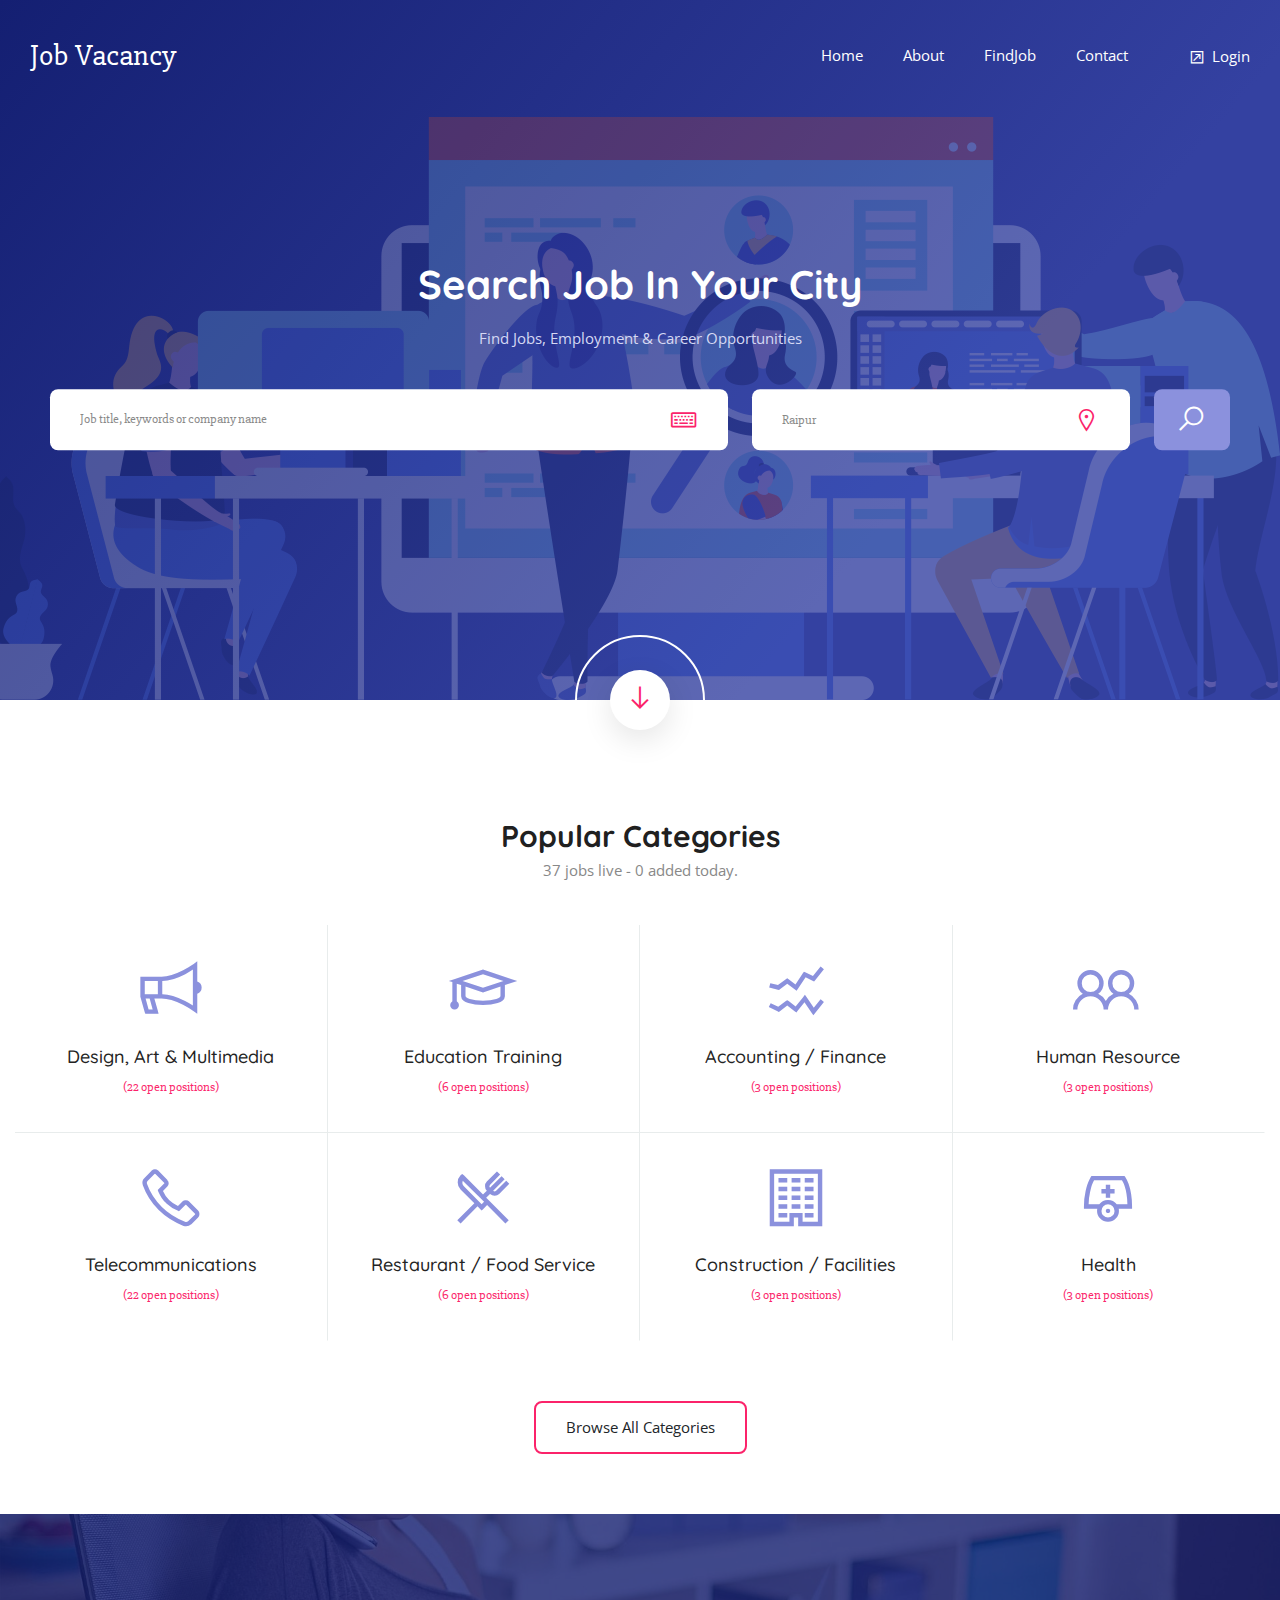
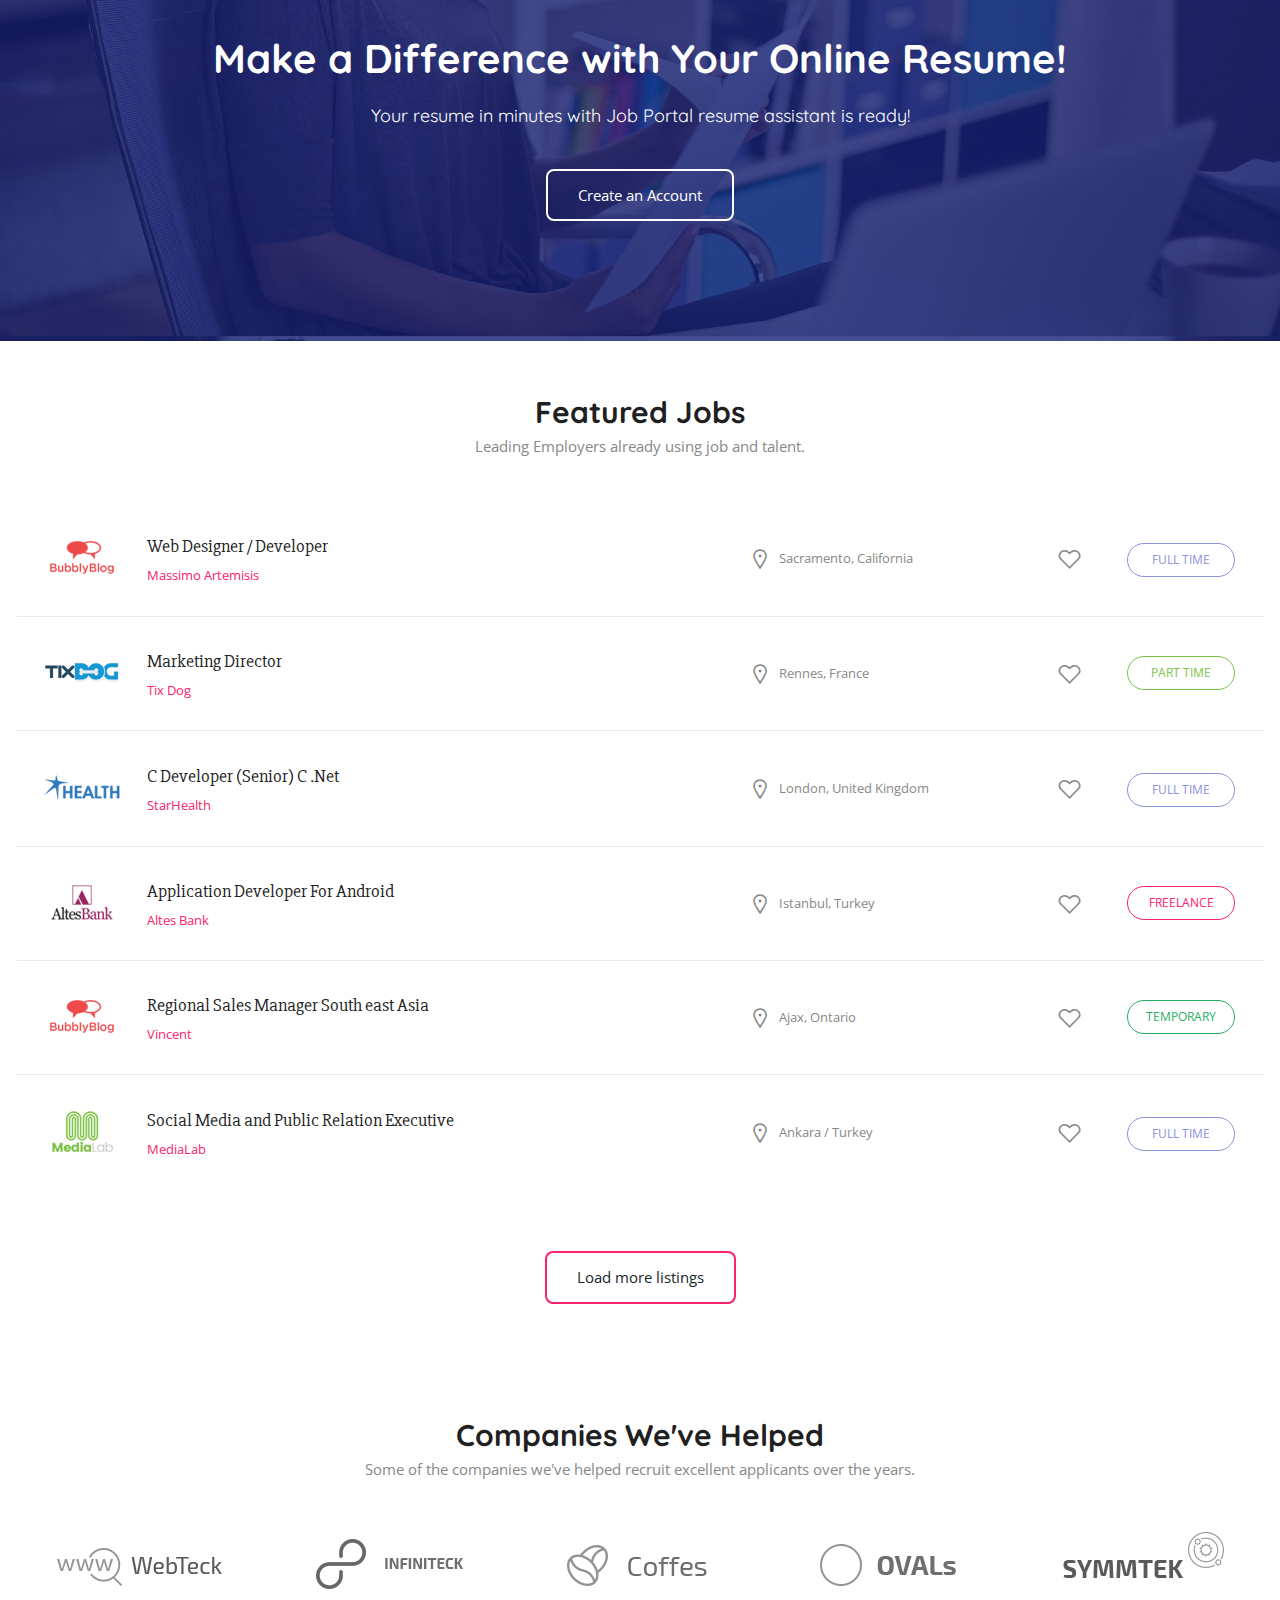
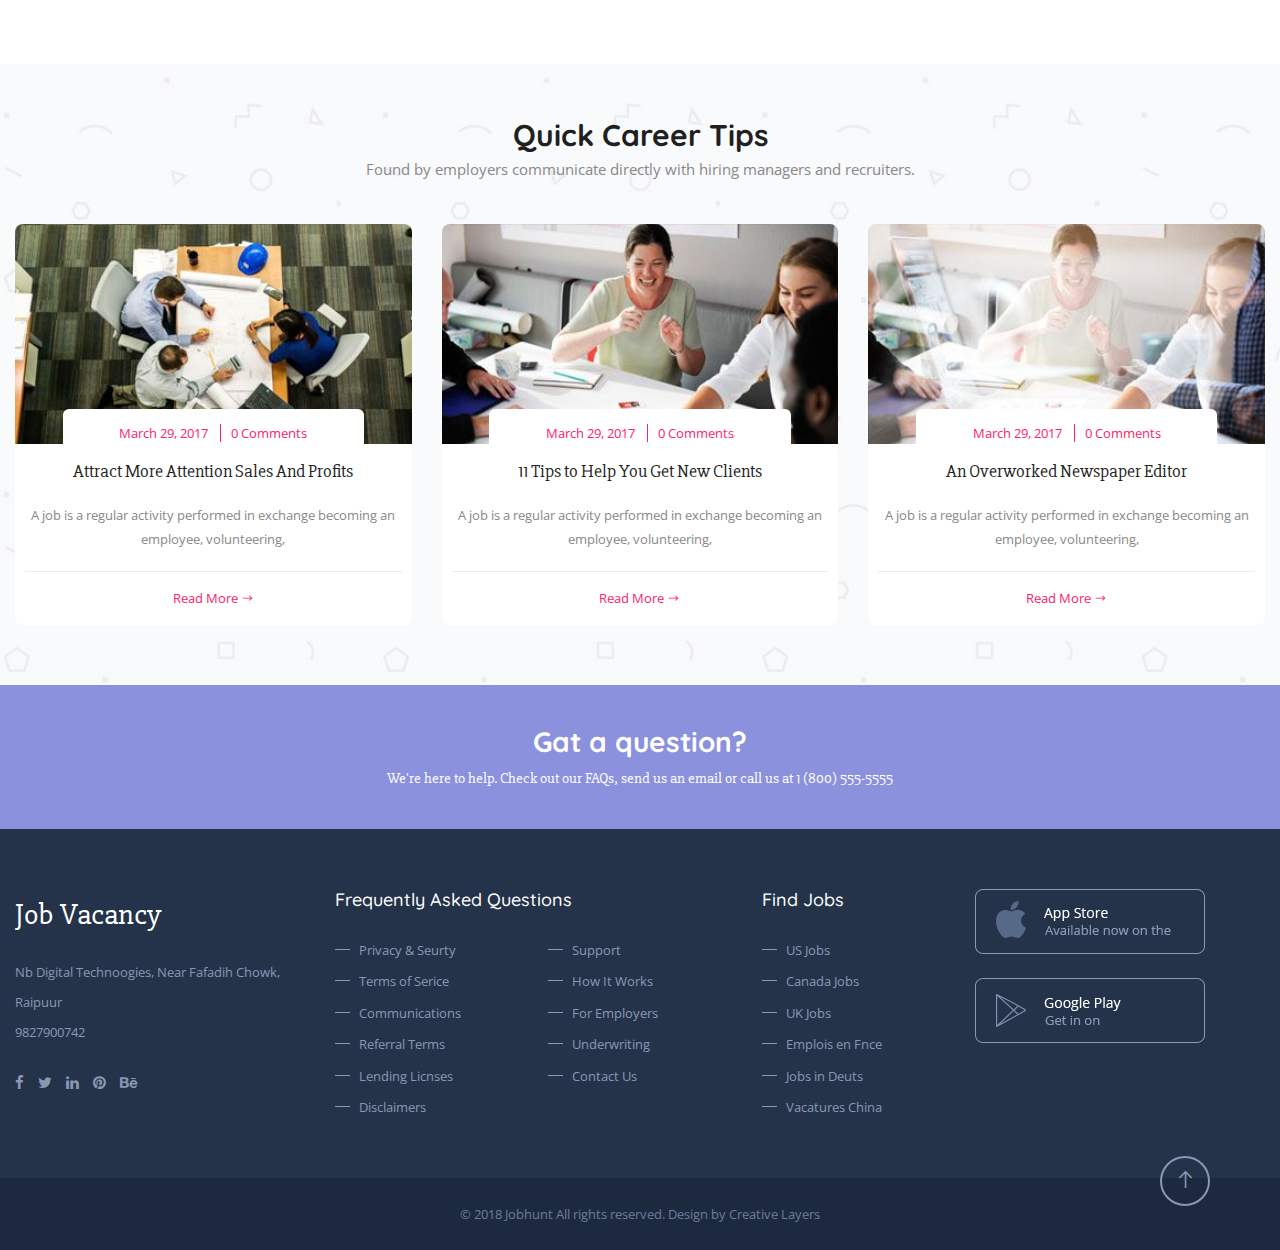
==== index.html @ 423367ff "firsdt commit" ====
<!DOCTYPE html>
<html>

<!-- Mirrored from jobvacancy.app/ by HTTrack Website Copier/3.x [XR&CO'2014], Tue, 12 Nov 2019 10:21:20 GMT -->
<!-- Added by HTTrack --><meta http-equiv="content-type" content="text/html;charset=UTF-8" /><!-- /Added by HTTrack -->
<head><meta http-equiv="Content-Type" content="text/html; charset=utf-8">
	
	<title>Job Portal</title>
	<meta name="viewport" content="width=device-width, initial-scale=1.0">
	<meta name="description" content="">
	<meta name="keywords" content="">
	<meta name="author" content="CreativeLayers">
	<link href="https://fonts.googleapis.com/css?family=Slabo+27px&amp;display=swap" rel="stylesheet">
	<link rel="stylesheet" type="text/css" href="public/assets/css/bootstrap-grid.css" />
	<link rel="stylesheet" href="public/assets/css/icons.css">
	<link rel="stylesheet" href="public/assets/css/animate.min.css">
	<link rel="stylesheet" type="text/css" href="public/assets/css/style.css" />
	<link rel="stylesheet" type="text/css" href="public/assets/css/responsive.css" />
	<link rel="stylesheet" type="text/css" href="public/assets/css/chosen.css" />
	<link rel="stylesheet" type="text/css" href="public/assets/css/colors/colors.css" />
	<link rel="stylesheet" type="text/css" href="public/assets/css/bootstrap.css" />
	<link rel="stylesheet" type="text/css" href="public/assets/css/multistep.css" />
	<link rel="stylesheet" type="text/css" href="public/assets/css/c_style.css" />
		<link rel="stylesheet" type="text/css" href="public/assets/css/font-awesome.min.css" />
</head><body>
<div id="scrollup">
<div class="responsive-header">
         <div class="responsive-menubar">
            <div class="res-logo"><a href="index.html" style="color:white;font-size:30px">Job Vacancy</a></div>
                                      <div class="menu-resaction">
               <div class="res-openmenu"><img src="public/assets/images/icon.png" alt="jobs"> Menu</div>
               <div class="res-closemenu"><img src="public/assets/images/icon2.png" alt="jobs"> Close</div>
            </div>
                     </div>
         <div class="responsive-opensec">
            <div class="btn-extars">
               <a class="post-job-btn" href="index.html"><i class="la la-plus"></i>Post Jobs</a>
               <ul class="account-btns">
                  <li class="signup-popup"><a href="#"><i class="la la-external-link-square"></i> Login</a></li>
               </ul>
            </div>
            <form class="res-search"><input type="text" placeholder="Job title, keywords or company name"><button type="submit"><i class="la la-search"></i></button></form>
            <div class="responsivemenu">
               <ul>
                  <li class="menu-item-has-children"><a href="index.html">Home</a></li>
                  <li class="menu-item-has-children"><a href="About.html">About</a></li>
                  <li class="menu-item-has-children"><a href="FindJob.html">FindJob</a></li>
                  <li class="menu-item-has-children"><a href="Contact.html">Contact</a></li>
               </ul>
            </div>
         </div>
      </div>
      <header class="stick-top forsticky
"><meta http-equiv="Content-Type" content="text/html; charset=utf-8">
         <div class="menu-sec">
            <div class="container">
               <div class="logo"><a href="index.html" style="color:white;font-size:30px">Job Vacancy</a></div>
                                             <div class="btn-extars">
                  <ul class="account-btns">
                     <li class="signup-popup" style="margin-top: 4px;"><a href="#"><i class="la la-external-link-square"></i> Login</a></li>
                  </ul>
               </div>
                              <nav>
                  <ul>
                     <li class="menu"><a href="index.html">Home</a></li>
                     <li class="menu"><a href="About.html">About</a></li>
                     <li class="menu"><a href="FindJob.html">FindJob</a></li>
                     <li class="menu"><a href="Contact.html">Contact</a></li>
                  </ul>
               </nav>
            </div>
         </div>
      </header><section>
		<div class="block no-padding">
			<div class="container fluid">
				<div class="row">
					<div class="col-lg-12">
						<div class="main-featured-sec">
							<div class="new-slide">
								<img src="public/assets/images/resource/vector-1.png">
							</div>
							<div class="job-search-sec">
								<div class="job-search">
									<h3>Search Job In Your City</h3>
									<span>Find Jobs, Employment & Career Opportunities</span>
									<form>
										<div class="row">
											<div class="col-lg-7 col-md-5 col-sm-12 col-xs-12">
												<div class="job-field">
													<input type="text" placeholder="Job title, keywords or company name" />
													<i class="la la-keyboard-o"></i>
												</div>
											</div>
											<div class="col-lg-4 col-md-5 col-sm-12 col-xs-12">
												<div class="job-field">
													<select data-placeholder="City, province or region" class="chosen-city">
														<option>Raipur </option>
														<option>Bhilai</option>
														<option>Durg</option>
														<option>Bilaspur</option>
													</select>
													<i class="la la-map-marker"></i>
												</div>
											</div>
											<div class="col-lg-1 col-md-2 col-sm-12 col-xs-12">
												<button type="submit"><i class="la la-search"></i></button>
											</div>
										</div>
									</form>
								
								</div>
							</div>
							<div class="scroll-to">
								<a href="#scroll-here" title=""><i class="la la-arrow-down"></i></a>
							</div>
						</div>
					</div>
				</div>
			</div>
		</div>
	</section>

	<section id="scroll-here">
		<div class="block">
			<div class="container">
				<div class="row">
					<div class="col-lg-12">
						<div class="heading">
							<h2>Popular Categories</h2>
							<span>37 jobs live - 0 added today.</span>
						</div><!-- Heading -->
						<div class="cat-sec">
							<div class="row no-gape">
								<div class="col-lg-3 col-md-3 col-sm-6">
									<div class="p-category">
										<a href="#" title="">
											<i class="la la-bullhorn"></i>
											<span>Design, Art & Multimedia</span>
											<p>(22 open positions)</p>
										</a>
									</div>
								</div>
								<div class="col-lg-3 col-md-3 col-sm-6">
									<div class="p-category">
										<a href="#" title="">
											<i class="la la-graduation-cap"></i>
											<span>Education Training</span>
											<p>(6 open positions)</p>
										</a>
									</div>
								</div>
								<div class="col-lg-3 col-md-3 col-sm-6">
									<div class="p-category">
										<a href="#" title="">
											<i class="la la-line-chart "></i>
											<span>Accounting / Finance</span>
											<p>(3 open positions)</p>
										</a>
									</div>
								</div>
								<div class="col-lg-3 col-md-3 col-sm-6">
									<div class="p-category">
										<a href="#" title="">
											<i class="la la-users"></i>
											<span>Human Resource</span>
											<p>(3 open positions)</p>
										</a>
									</div>
								</div>
							</div>
						</div>
						<div class="cat-sec">
							<div class="row no-gape">
								<div class="col-lg-3 col-md-3 col-sm-6">
									<div class="p-category">
										<a href="#" title="">
											<i class="la la-phone"></i>
											<span>Telecommunications</span>
											<p>(22 open positions)</p>
										</a>
									</div>
								</div>
								<div class="col-lg-3 col-md-3 col-sm-6">
									<div class="p-category">
										<a href="#" title="">
											<i class="la la-cutlery"></i>
											<span>Restaurant / Food Service</span>
											<p>(6 open positions)</p>
										</a>
									</div>
								</div>
								<div class="col-lg-3 col-md-3 col-sm-6">
									<div class="p-category">
										<a href="#" title="">
											<i class="la la-building"></i>
											<span>Construction / Facilities</span>
											<p>(3 open positions)</p>
										</a>
									</div>
								</div>
								<div class="col-lg-3 col-md-3 col-sm-6">
									<div class="p-category">
										<a href="#" title="">
											<i class="la la-user-md"></i>
											<span>Health</span>
											<p>(3 open positions)</p>
										</a>
									</div>
								</div>
							</div>
						</div>
					</div>
					<div class="col-lg-12">
						<div class="browse-all-cat">
							<a href="#" title="">Browse All Categories</a>
						</div>
					</div>
				</div>
			</div>
		</div>
	</section>

	<section>
		<div class="block double-gap-top double-gap-bottom">
			<div data-velocity="-.1" style="background: url(public/assets/images/resource/parallax1.jpg) repeat scroll 50% 422.28px transparent;" class="parallax scrolly-invisible layer color"></div><!-- PARALLAX BACKGROUND IMAGE -->
			<div class="container">
				<div class="row">
					<div class="col-lg-12">
						<div class="simple-text-block">
							<h3>Make a Difference with Your Online Resume!</h3>
							<span>Your resume in minutes with Job Portal resume assistant is ready!</span>
							<a href="#" title="">Create an Account</a>
						</div>
					</div>
				</div>
			</div>	
		</div>
	</section>

	<section>
		<div class="block">
			<div class="container">
				<div class="row">
					<div class="col-lg-12">
						<div class="heading">
							<h2>Featured Jobs</h2>
							<span>Leading Employers already using job and talent.</span>
						</div><!-- Heading -->
						<div class="job-listings-sec">
							<div class="job-listing">
								<div class="job-title-sec">
									<div class="c-logo"> <img src="public/assets/images/resource/l1.png" alt="" /> </div>
									<h3><a href="#" title="">Web Designer / Developer</a></h3>
									<span>Massimo Artemisis</span>
								</div>
								<span class="job-lctn"><i class="la la-map-marker"></i>Sacramento, California</span>
								<span class="fav-job"><i class="la la-heart-o"></i></span>
								<span class="job-is ft">FULL TIME</span>
							</div><!-- Job -->
							<div class="job-listing">
								<div class="job-title-sec">
									<div class="c-logo"> <img src="public/assets/images/resource/l2.png" alt="" /> </div>
									<h3><a href="#" title="">Marketing Director</a></h3>
									<span>Tix Dog</span>
								</div>
								<span class="job-lctn"><i class="la la-map-marker"></i>Rennes, France</span>
								<span class="fav-job"><i class="la la-heart-o"></i></span>
								<span class="job-is pt">PART TIME</span>
							</div><!-- Job -->
							<div class="job-listing">
								<div class="job-title-sec">
									<div class="c-logo"> <img src="public/assets/images/resource/l3.png" alt="" /> </div>
									<h3><a href="#" title="">C Developer (Senior) C .Net</a></h3>
									<span>StarHealth</span>
								</div>
								<span class="job-lctn"><i class="la la-map-marker"></i>London, United Kingdom</span>
								<span class="fav-job"><i class="la la-heart-o"></i></span>
								<span class="job-is ft">FULL TIME</span>
							</div><!-- Job -->
							<div class="job-listing">
								<div class="job-title-sec">
									<div class="c-logo"> <img src="public/assets/images/resource/l4.png" alt="" /> </div>
									<h3><a href="#" title="">Application Developer For Android</a></h3>
									<span>Altes Bank</span>
								</div>
								<span class="job-lctn"><i class="la la-map-marker"></i>Istanbul, Turkey</span>
								<span class="fav-job"><i class="la la-heart-o"></i></span>
								<span class="job-is fl">FREELANCE</span>
							</div><!-- Job -->
							<div class="job-listing">
								<div class="job-title-sec">
									<div class="c-logo"> <img src="public/assets/images/resource/l5.png" alt="" /> </div>
									<h3><a href="#" title="">Regional Sales Manager South east Asia</a></h3>
									<span>Vincent</span>
								</div>
								<span class="job-lctn"><i class="la la-map-marker"></i>Ajax, Ontario</span>
								<span class="fav-job"><i class="la la-heart-o"></i></span>
								<span class="job-is tp">TEMPORARY</span>
							</div><!-- Job -->
							<div class="job-listing">
								<div class="job-title-sec">
									<div class="c-logo"> <img src="public/assets/images/resource/l6.png" alt="" /> </div>
									<h3><a href="#" title="">Social Media and Public Relation Executive </a></h3>
									<span>MediaLab</span>
								</div>
								<span class="job-lctn"><i class="la la-map-marker"></i>Ankara / Turkey</span>
								<span class="fav-job"><i class="la la-heart-o"></i></span>
								<span class="job-is ft">FULL TIME</span>
							</div><!-- Job -->
						</div>
					</div>
					<div class="col-lg-12">
						<div class="browse-all-cat">
							<a href="#" title="">Load more listings</a>
						</div>
					</div>
				</div>
			</div>
		</div>
	</section>
	<section>
		<div class="block">
			<div class="container">
				<div class="row">
					<div class="col-lg-12">
						<div class="heading">
							<h2>Companies We've Helped</h2>
							<span>Some of the companies we've helped recruit excellent applicants over the years.</span>
						</div><!-- Heading -->
						<div class="comp-sec">
							<div class="company-img">
								<a href="#" title=""><img src="public/assets/images/resource/cc1.jpg" alt="" /></a>
							</div><!-- Client  -->
							<div class="company-img">
								<a href="#" title=""><img src="public/assets/images/resource/cc2.jpg" alt="" /></a>
							</div><!-- Client  -->
							<div class="company-img">
								<a href="#" title=""><img src="public/assets/images/resource/cc3.jpg" alt="" /></a>
							</div><!-- Client  -->
							<div class="company-img">
								<a href="#" title=""><img src="public/assets/images/resource/cc4.jpg" alt="" /></a>
							</div><!-- Client  -->
							<div class="company-img">
								<a href="#" title=""><img src="public/assets/images/resource/cc5.jpg" alt="" /></a>
							</div><!-- Client  -->
						</div>
					</div>
				</div>
			</div>
		</div>
	</section>

	<section>
		<div class="block">
			<div data-velocity="-.1" style="background: url(public/assets/images/resource/parallax3.jpg) repeat scroll 50% 422.28px transparent;" class="parallax scrolly-invisible no-parallax"></div><!-- PARALLAX BACKGROUND IMAGE -->
			<div class="container">
				<div class="row">
					<div class="col-lg-12">
						<div class="heading">
							<h2>Quick Career Tips</h2>
							<span>Found by employers communicate directly with hiring managers and recruiters.</span>
						</div><!-- Heading -->
						<div class="blog-sec">
							<div class="row">
								<div class="col-lg-4">
									<div class="my-blog">
										<div class="blog-thumb">
											<a href="#" title=""><img src="public/assets/images/resource/b1.jpg" alt="" /></a>
											<div class="blog-metas">
												<a href="#" title="">March 29, 2017</a>
												<a href="#" title="">0 Comments</a>
											</div>
										</div>
										<div class="blog-details">
											<h3><a href="#" title="">Attract More Attention Sales And Profits</a></h3>
											<p>A job is a regular activity performed in exchange becoming an employee, volunteering, </p>
											<a href="#" title="">Read More <i class="la la-long-arrow-right"></i></a>
										</div>
									</div>
								</div>
								<div class="col-lg-4">
									<div class="my-blog">
										<div class="blog-thumb">
											<a href="#" title=""><img src="public/assets/images/resource/b2.jpg" alt="" /></a>
											<div class="blog-metas">
												<a href="#" title="">March 29, 2017</a>
												<a href="#" title="">0 Comments</a>
											</div>
										</div>
										<div class="blog-details">
											<h3><a href="#" title="">11 Tips to Help You Get New Clients</a></h3>
											<p>A job is a regular activity performed in exchange becoming an employee, volunteering, </p>
											<a href="#" title="">Read More <i class="la la-long-arrow-right"></i></a>
										</div>
									</div>
								</div>
								<div class="col-lg-4">
									<div class="my-blog">
										<div class="blog-thumb">
											<a href="#" title=""><img src="public/assets/images/resource/b3.jpg" alt="" /></a>
											<div class="blog-metas">
												<a href="#" title="">March 29, 2017</a>
												<a href="#" title="">0 Comments</a>
											</div>
										</div>
										<div class="blog-details">
											<h3><a href="#" title="">An Overworked Newspaper Editor</a></h3>
											<p>A job is a regular activity performed in exchange becoming an employee, volunteering, </p>
											<a href="#" title="">Read More <i class="la la-long-arrow-right"></i></a>
										</div>
									</div>
								</div>
							</div>
						</div>
					</div>
				</div>
			</div>
		</div>
	</section>

	<section>
		<div class="block no-padding">
			<div class="container fluid">
				<div class="row">
					<div class="col-lg-12">
						<div class="simple-text">
							<h3>Gat a question?</h3>
							<span>We're here to help. Check out our FAQs, send us an email or call us at 1 (800) 555-5555</span>
						</div>
					</div>
				</div>
			</div>
		</div>
	</section>
<style type="text/css">
    @media(max-width:768px){
        	.profile-sidebar{
		    margin-top:100px;
		}
    }
	@media(min-width: 1000px){
		#m{
			display: none;
		}
	}
</style>
<footer style="z-index: 0;">
		<div class="block">
			<div class="container">
				<div class="row">
					<div class="col-lg-3 column">
						<div class="widget">
							<div class="about_widget">
								<div class="logo">
									<a href="index.html" style="color:white; font-size:30px;">Job Vacancy</a>
								</div>
								<span>Nb Digital Technoogies, Near Fafadih Chowk, Raipuur</span>
								<span>9827900742</span>
							
								<div class="social">
									<a href="#"><i class="fa fa-facebook"></i></a>
									<a href="#"><i class="fa fa-twitter"></i></a>
									<a href="#"><i class="fa fa-linkedin"></i></a>
									<a href="#"><i class="fa fa-pinterest"></i></a>
									<a href="#"><i class="fa fa-behance"></i></a>
								</div>
							</div><!-- About Widget -->
						</div>
					</div>
					<div class="col-lg-4 column">
						<div class="widget">
							<h3 class="footer-title">Frequently Asked Questions</h3>
							<div class="link_widgets">
								<div class="row">
									<div class="col-lg-6">
										<a href="#"style="z-index: 0;">Privacy & Seurty </a>
										<a href="#">Terms of Serice</a>
										<a href="#">Communications </a>
										<a href="#">Referral Terms </a>
										<a href="#">Lending Licnses </a>
										<a href="#">Disclaimers </a>	
									</div>
									<div class="col-lg-6">
										<a href="#">Support </a>
										<a href="#">How It Works </a>
										<a href="#">For Employers </a>
										<a href="#">Underwriting </a>
										<a href="#">Contact Us</a>
									</div>
								</div>
							</div>
						</div>
					</div>
					<div class="col-lg-2 column">
						<div class="widget">
							<h3 class="footer-title">Find Jobs</h3>
							<div class="link_widgets">
								<div class="row">
									<div class="col-lg-12">
										<a href="#">US Jobs</a>	
										<a href="#">Canada Jobs</a>	
										<a href="#">UK Jobs</a>	
										<a href="#">Emplois en Fnce</a>	
										<a href="#">Jobs in Deuts</a>	
										<a href="#">Vacatures China</a>	
									</div>
								</div>
							</div>
						</div>
					</div>
					<div class="col-lg-3 column">
						<div class="widget">
							<div class="download_widget">
								<a href="#"><img src="public/assets/images/resource/dw1.png" alt="" /></a>
								<a href="#"><img src="public/assets/images/resource/dw2.png" alt="" /></a>
							</div>
						</div>
					</div>
				</div>
			</div>
		</div>
		<div class="bottom-line">
			<span>© 2018 Jobhunt All rights reserved. Design by Creative Layers</span>
			<a href="#scrollup" class="scrollup"><i class="la la-arrow-up"></i></a>
		</div>
	</footer>
</div>
<style type="text/css">
.button {
  width: 100%;
  display: inline-block;
  padding: 0 18px 0 6px;
  border: 0 none;
  border-radius: 5px;
  margin-top:10px;
  text-decoration: none;
  transition: all 250ms linear;
}
.button:hover {
  text-decoration: none;
  color:white;
}

.button--social-login {
  margin-bottom: 12px;
  margin-right: 12px;
  color: white;
  height: 50px;
  line-height: 46px;
  position: relative;
  text-align: left;
}
.button--social-login .icon {
  margin-right: 12px;
  font-size: 24px;
  line-height: 24px;
  width: 42px;
  height: 24px;
  text-align: center;
  display: inline-block;
  position: relative;
  top: 4px;
}
.button--social-login .icon:before {
  display: inline-block;
  width: 40px;
}
.button--social-login .icon:after {
  content: "";
}


.button--linkedin {
  background-color: #0087be;
  border: 1px solid #00638b;
}
.button--linkedin .icon {
  border-right: 1px solid #00638b;
}
.button--linkedin .icon:after {
  border-right: 1px solid #00abf1;
}
.button--linkedin:hover {
  background-color: #0075a5;
}


.button--googleplus {
  background-color: #DD4B39;
  border: 1px solid #c23321;
}
.button--googleplus .icon {
  border-right: 1px solid #c23321;
}
.button--googleplus .icon:after {
  border-right: 1px solid #e47365;
}
.button--googleplus:hover {
  background-color: #d73925;
}


</style>


<div class="account-popup-area signup-popup-box">
	<div class="account-popup">
		<span class="close-popup"><i class="la la-close"></i></span>
		<h3>Login Here</h3><br><br>
		    <a class="button button--social-login button--googleplus" href="https://accounts.google.com/o/oauth2/auth?client_id=252059010893-qptf8orifr9e3pjpuvnalbnqbrlbd24i.apps.googleusercontent.com&amp;redirect_uri=https%3A%2F%2Fjobvacancy.app%2Fcallback%2Fgoogle&amp;scope=openid+profile+email&amp;response_type=code&amp;state=IwzaioHr17q0my6btEbVXLr2XkBj2y4seNV7Gs8A"><i class="icon fa fa-google"></i>Login With Google</a>    

<a class="button button--social-login button--linkedin" href="https://www.linkedin.com/oauth/v2/authorization?client_id=815eb3o4s21ljd&amp;redirect_uri=https%3A%2F%2Fjobvacancy.app%2FLinkedin%2FCallback&amp;scope=r_liteprofile+r_emailaddress&amp;response_type=code&amp;state=0ZUfIiR0MxjRHS4B39pvYAdzEZuUwKaTIlTyjxZX"><i class="icon fa fa-linkedin"></i>Login With Linkedin</a><br><br>

	</div>
</div><!-- SIGNUP POPUP -->
<script src="public/assets/js/jquery.min.js" type="text/javascript"></script>
<script src="public/assets/js/modernizr.js" type="text/javascript" async></script>
<script src="public/assets/js/script.js" type="text/javascript"></script>
<script src="public/assets/js/bootstrap.min.js" type="text/javascript" async></script>
<script src="public/assets/js/wow.min.js" type="text/javascript" async></script>
<script src="public/assets/js/parallax.js" type="text/javascript" async></script>
<script src="public/assets/js/select-chosen.js" type="text/javascript" async></script>
</body>

<!-- Mirrored from jobvacancy.app/ by HTTrack Website Copier/3.x [XR&CO'2014], Tue, 12 Nov 2019 10:21:41 GMT -->
</html>
---- public/assets/css/icons.css ----
/*!
 *  Line Awesome 1.1.0 by @icons_8 - https://icons8.com/line-awesome
 *  License - https://icons8.com/good-boy-license/ (Font: SIL OFL 1.1, CSS: MIT License)
 *
 * Made with love by Icons8 [ https://icons8.com/ ] using FontCustom [ https://github.com/FontCustom/fontcustom ]
 *
 * Contacts:
 *    [ https://icons8.com/contact ]
 *
 * Follow Icon8 on
 *    Twitter [ https://twitter.com/icons_8 ]
 *    Facebook [ https://www.facebook.com/Icons8 ]
 *    Google+ [ https://plus.google.com/+Icons8 ]
 *    GitHub [ https://github.com/icons8 ]
 */.la,.la-stack{display:inline-block}.la-fw,.la-li{text-align:center}@font-face{font-family:LineAwesome;src:url(fonts/line-awesomeeb4feb4f.eot?v=1.1.);src:url(fonts/line-awesome01760176.eot??v=1.1.#iefix) format("embedded-opentype"),url(fonts/line-awesomeeb4feb4f.woff2?v=1.1.) format("woff2"),url(fonts/line-awesomeeb4feb4f.woff?v=1.1.) format("woff"),url(fonts/line-awesomeeb4feb4f.ttf?v=1.1.) format("truetype"),url(fonts/line-awesomeeb4feb4f.svg?v=1.1.#fa) format("svg");font-weight:400;font-style:normal}@media screen and (-webkit-min-device-pixel-ratio:0){@font-face{font-family:LineAwesome;src:url(fonts/line-awesomeeb4feb4f.svg?v=1.1.#fa) format("svg")}}.la{font:normal normal normal 16px/1 LineAwesome;font-size:inherit;text-decoration:inherit;text-rendering:optimizeLegibility;text-transform:none;-moz-osx-font-smoothing:grayscale;-webkit-font-smoothing:antialiased;font-smoothing:antialiased}.la-lg{font-size:1.33333333em;line-height:.75em;vertical-align:-15%}.la-2x{font-size:2em}.la-3x{font-size:3em}.la-4x{font-size:4em}.la-5x{font-size:5em}.la-fw{width:1.28571429em}.la-ul{padding-left:0;margin-left:2.14285714em;list-style-type:none}.la-ul>li{position:relative}.la-li{position:absolute;left:-2.14285714em;width:2.14285714em;top:.14285714em}.la-li.la-lg{left:-1.85714286em}.la-border{padding:.2em .25em .15em;border:.08em solid #eee;border-radius:.1em}.pull-right{float:right}.pull-left{float:left}.li.pull-left{margin-right:.3em}.li.pull-right{margin-left:.3em}.la-spin{-webkit-animation:fa-spin 2s infinite linear;animation:fa-spin 2s infinite linear}@-webkit-keyframes fa-spin{0%{-webkit-transform:rotate(0);transform:rotate(0)}100%{-webkit-transform:rotate(359deg);transform:rotate(359deg)}}@keyframes fa-spin{0%{-webkit-transform:rotate(0);transform:rotate(0)}100%{-webkit-transform:rotate(359deg);transform:rotate(359deg)}}.la-rotate-90{filter:progid:DXImageTransform.Microsoft.BasicImage(rotation=1);-webkit-transform:rotate(90deg);-ms-transform:rotate(90deg);transform:rotate(90deg)}.la-rotate-180{filter:progid:DXImageTransform.Microsoft.BasicImage(rotation=2);-webkit-transform:rotate(180deg);-ms-transform:rotate(180deg);transform:rotate(180deg)}.la-rotate-270{filter:progid:DXImageTransform.Microsoft.BasicImage(rotation=3);-webkit-transform:rotate(270deg);-ms-transform:rotate(270deg);transform:rotate(270deg)}.la-flip-horizontal{filter:progid:DXImageTransform.Microsoft.BasicImage(rotation=0, mirror=1);-webkit-transform:scale(-1,1);-ms-transform:scale(-1,1);transform:scale(-1,1)}.la-flip-vertical{filter:progid:DXImageTransform.Microsoft.BasicImage(rotation=2, mirror=1);-webkit-transform:scale(1,-1);-ms-transform:scale(1,-1);transform:scale(1,-1)}:root .la-flip-horizontal,:root .la-flip-vertical,:root .la-rotate-180,:root .la-rotate-270,:root .la-rotate-90{filter:none}.la-stack{position:relative;width:2em;height:2em;line-height:2em;vertical-align:middle}.la-stack-1x,.la-stack-2x{position:absolute;left:0;width:100%;text-align:center}.la-stack-1x{line-height:inherit}.la-stack-2x{font-size:2em}.la-inverse{color:#fff}.la-500px:before{content:"\f100"}.la-adjust:before{content:"\f101"}.la-adn:before{content:"\f102"}.la-align-center:before{content:"\f103"}.la-align-justify:before{content:"\f104"}.la-align-left:before{content:"\f105"}.la-align-right:before{content:"\f106"}.la-amazon:before{content:"\f107"}.la-ambulance:before{content:"\f108"}.la-anchor:before{content:"\f109"}.la-android:before{content:"\f10a"}.la-angellist:before{content:"\f10b"}.la-angle-double-down:before{content:"\f10c"}.la-angle-double-left:before{content:"\f10d"}.la-angle-double-right:before{content:"\f10e"}.la-angle-double-up:before{content:"\f10f"}.la-angle-down:before{content:"\f110"}.la-angle-left:before{content:"\f111"}.la-angle-right:before{content:"\f112"}.la-angle-up:before{content:"\f113"}.la-apple:before{content:"\f114"}.la-archive:before{content:"\f115"}.la-area-chart:before{content:"\f116"}.la-arrow-circle-down:before{content:"\f117"}.la-arrow-circle-left:before{content:"\f118"}.la-arrow-circle-o-down:before{content:"\f119"}.la-arrow-circle-o-left:before{content:"\f11a"}.la-arrow-circle-o-right:before{content:"\f11b"}.la-arrow-circle-o-up:before{content:"\f11c"}.la-arrow-circle-right:before{content:"\f11d"}.la-arrow-circle-up:before{content:"\f11e"}.la-arrow-down:before{content:"\f11f"}.la-arrow-left:before{content:"\f120"}.la-arrow-right:before{content:"\f121"}.la-arrow-up:before{content:"\f122"}.la-arrows:before{content:"\f123"}.la-arrows-alt:before{content:"\f124"}.la-arrows-h:before{content:"\f125"}.la-arrows-v:before{content:"\f126"}.la-asterisk:before{content:"\f127"}.la-at:before{content:"\f128"}.la-automobile:before{content:"\f129"}.la-backward:before{content:"\f12a"}.la-balance-scale:before{content:"\f12b"}.la-ban:before{content:"\f12c"}.la-bank:before{content:"\f12d"}.la-bar-chart:before{content:"\f12e"}.la-bar-chart-o:before{content:"\f12f"}.la-barcode:before{content:"\f130"}.la-bars:before{content:"\f131"}.la-battery-0:before{content:"\f132"}.la-battery-1:before{content:"\f133"}.la-battery-2:before{content:"\f134"}.la-battery-3:before{content:"\f135"}.la-battery-4:before{content:"\f136"}.la-battery-empty:before{content:"\f137"}.la-battery-full:before{content:"\f138"}.la-battery-half:before{content:"\f139"}.la-battery-quarter:before{content:"\f13a"}.la-battery-three-quarters:before{content:"\f13b"}.la-bed:before{content:"\f13c"}.la-beer:before{content:"\f13d"}.la-behance:before{content:"\f13e"}.la-behance-square:before{content:"\f13f"}.la-bell:before{content:"\f140"}.la-bell-o:before{content:"\f141"}.la-bell-slash:before{content:"\f142"}.la-bell-slash-o:before{content:"\f143"}.la-bicycle:before{content:"\f144"}.la-binoculars:before{content:"\f145"}.la-birthday-cake:before{content:"\f146"}.la-bitbucket:before{content:"\f147"}.la-bitbucket-square:before{content:"\f148"}.la-bitcoin:before{content:"\f149"}.la-black-tie:before{content:"\f14a"}.la-bold:before{content:"\f14b"}.la-bolt:before{content:"\f14c"}.la-bomb:before{content:"\f14d"}.la-book:before{content:"\f14e"}.la-bookmark:before{content:"\f14f"}.la-bookmark-o:before{content:"\f150"}.la-briefcase:before{content:"\f151"}.la-btc:before{content:"\f152"}.la-bug:before{content:"\f153"}.la-building:before{content:"\f154"}.la-building-o:before{content:"\f155"}.la-bullhorn:before{content:"\f156"}.la-bullseye:before{content:"\f157"}.la-bus:before{content:"\f158"}.la-buysellads:before{content:"\f159"}.la-cab:before{content:"\f15a"}.la-calculator:before{content:"\f15b"}.la-calendar:before{content:"\f15c"}.la-calendar-check-o:before{content:"\f15d"}.la-calendar-minus-o:before{content:"\f15e"}.la-calendar-o:before{content:"\f15f"}.la-calendar-plus-o:before{content:"\f160"}.la-calendar-times-o:before{content:"\f161"}.la-camera:before{content:"\f162"}.la-camera-retro:before{content:"\f163"}.la-car:before{content:"\f164"}.la-caret-down:before{content:"\f165"}.la-caret-left:before{content:"\f166"}.la-caret-right:before{content:"\f167"}.la-caret-square-o-down:before,.la-toggle-down:before{content:"\f168"}.la-caret-square-o-left:before,.la-toggle-left:before{content:"\f169"}.la-caret-square-o-right:before,.la-toggle-right:before{content:"\f16a"}.la-caret-square-o-up:before,.la-toggle-up:before{content:"\f16b"}.la-caret-up:before{content:"\f16c"}.la-cart-arrow-down:before{content:"\f16d"}.la-cart-plus:before{content:"\f16e"}.la-cc:before{content:"\f16f"}.la-cc-amex:before{content:"\f170"}.la-cc-diners-club:before{content:"\f171"}.la-cc-discover:before{content:"\f172"}.la-cc-jcb:before{content:"\f173"}.la-cc-mastercard:before{content:"\f174"}.la-cc-paypal:before{content:"\f175"}.la-cc-stripe:before{content:"\f176"}.la-cc-visa:before{content:"\f177"}.la-certificate:before{content:"\f178"}.la-chain:before{content:"\f179"}.la-chain-broken:before{content:"\f17a"}.la-check:before{content:"\f17b"}.la-check-circle:before{content:"\f17c"}.la-check-circle-o:before{content:"\f17d"}.la-check-square:before{content:"\f17e"}.la-check-square-o:before{content:"\f17f"}.la-chevron-circle-down:before{content:"\f180"}.la-chevron-circle-left:before{content:"\f181"}.la-chevron-circle-right:before{content:"\f182"}.la-chevron-circle-up:before{content:"\f183"}.la-chevron-down:before{content:"\f184"}.la-chevron-left:before{content:"\f185"}.la-chevron-right:before{content:"\f186"}.la-chevron-up:before{content:"\f187"}.la-child:before{content:"\f188"}.la-chrome:before{content:"\f189"}.la-circle:before{content:"\f18a"}.la-circle-o:before{content:"\f18b"}.la-circle-o-notch:before{content:"\f18c"}.la-circle-thin:before{content:"\f18d"}.la-clipboard:before{content:"\f18e"}.la-clock-o:before{content:"\f18f"}.la-clone:before{content:"\f190"}.la-close:before{content:"\f191"}.la-cloud:before{content:"\f192"}.la-cloud-download:before{content:"\f193"}.la-cloud-upload:before{content:"\f194"}.la-cny:before{content:"\f195"}.la-code:before{content:"\f196"}.la-code-fork:before{content:"\f197"}.la-codepen:before{content:"\f198"}.la-coffee:before{content:"\f199"}.la-cog:before{content:"\f19a"}.la-cogs:before{content:"\f19b"}.la-columns:before{content:"\f19c"}.la-comment:before{content:"\f19d"}.la-comment-o:before{content:"\f19e"}.la-commenting:before{content:"\f19f"}.la-commenting-o:before{content:"\f1a0"}.la-comments:before{content:"\f1a1"}.la-comments-o:before{content:"\f1a2"}.la-compass:before{content:"\f1a3"}.la-compress:before{content:"\f1a4"}.la-connectdevelop:before{content:"\f1a5"}.la-contao:before{content:"\f1a6"}.la-copy:before{content:"\f1a7"}.la-copyright:before{content:"\f1a8"}.la-creative-commons:before{content:"\f1a9"}.la-credit-card:before{content:"\f1aa"}.la-crop:before{content:"\f1ab"}.la-crosshairs:before{content:"\f1ac"}.la-css3:before{content:"\f1ad"}.la-cube:before{content:"\f1ae"}.la-cubes:before{content:"\f1af"}.la-cut:before{content:"\f1b0"}.la-cutlery:before{content:"\f1b1"}.la-dashboard:before{content:"\f1b2"}.la-dashcube:before{content:"\f1b3"}.la-database:before{content:"\f1b4"}.la-dedent:before{content:"\f1b5"}.la-delicious:before{content:"\f1b6"}.la-desktop:before{content:"\f1b7"}.la-deviantart:before{content:"\f1b8"}.la-diamond:before{content:"\f1b9"}.la-digg:before{content:"\f1ba"}.la-dollar:before{content:"\f1bb"}.la-dot-circle-o:before{content:"\f1bc"}.la-download:before{content:"\f1bd"}.la-dribbble:before{content:"\f1be"}.la-dropbox:before{content:"\f1bf"}.la-drupal:before{content:"\f1c0"}.la-edit:before{content:"\f1c1"}.la-eject:before{content:"\f1c2"}.la-ellipsis-h:before{content:"\f1c3"}.la-ellipsis-v:before{content:"\f1c4"}.la-empire:before,.la-ge:before{content:"\f1c5"}.la-envelope:before{content:"\f1c6"}.la-envelope-o:before{content:"\f1c7"}.la-envelope-square:before{content:"\f1c8"}.la-eraser:before{content:"\f1c9"}.la-eur:before{content:"\f1ca"}.la-euro:before{content:"\f1cb"}.la-exchange:before{content:"\f1cc"}.la-exclamation:before{content:"\f1cd"}.la-exclamation-circle:before{content:"\f1ce"}.la-exclamation-triangle:before{content:"\f1cf"}.la-expand:before{content:"\f1d0"}.la-expeditedssl:before{content:"\f1d1"}.la-external-link:before{content:"\f1d2"}.la-external-link-square:before{content:"\f1d3"}.la-eye:before{content:"\f1d4"}.la-eye-slash:before{content:"\f1d5"}.la-eyedropper:before{content:"\f1d6"}.la-facebook-f:before,.la-facebook:before{content:"\f1d7"}.la-facebook-official:before{content:"\f1d8"}.la-facebook-square:before{content:"\f1d9"}.la-fast-backward:before{content:"\f1da"}.la-fast-forward:before{content:"\f1db"}.la-fax:before{content:"\f1dc"}.la-female:before{content:"\f1dd"}.la-fighter-jet:before{content:"\f1de"}.la-file:before{content:"\f1df"}.la-file-archive-o:before{content:"\f1e0"}.la-file-audio-o:before{content:"\f1e1"}.la-file-code-o:before{content:"\f1e2"}.la-file-excel-o:before{content:"\f1e3"}.la-file-image-o:before{content:"\f1e4"}.la-file-movie-o:before{content:"\f1e5"}.la-file-o:before{content:"\f1e6"}.la-file-pdf-o:before{content:"\f1e7"}.la-file-photo-o:before{content:"\f1e8"}.la-file-picture-o:before{content:"\f1e9"}.la-file-powerpoint-o:before{content:"\f1ea"}.la-file-sound-o:before{content:"\f1eb"}.la-file-text:before{content:"\f1ec"}.la-file-text-o:before{content:"\f1ed"}.la-file-video-o:before{content:"\f1ee"}.la-file-word-o:before{content:"\f1ef"}.la-file-zip-o:before{content:"\f1f0"}.la-files-o:before{content:"\f1f1"}.la-film:before{content:"\f1f2"}.la-filter:before{content:"\f1f3"}.la-fire:before{content:"\f1f4"}.la-fire-extinguisher:before{content:"\f1f5"}.la-firefox:before{content:"\f1f6"}.la-flag:before{content:"\f1f7"}.la-flag-checkered:before{content:"\f1f8"}.la-flag-o:before{content:"\f1f9"}.la-flash:before{content:"\f1fa"}.la-flask:before{content:"\f1fb"}.la-flickr:before{content:"\f1fc"}.la-floppy-o:before{content:"\f1fd"}.la-folder:before{content:"\f1fe"}.la-folder-o:before{content:"\f1ff"}.la-folder-open:before{content:"\f200"}.la-folder-open-o:before{content:"\f201"}.la-font:before{content:"\f202"}.la-fonticons:before{content:"\f203"}.la-forumbee:before{content:"\f204"}.la-forward:before{content:"\f205"}.la-foursquare:before{content:"\f206"}.la-frown-o:before{content:"\f207"}.la-futbol-o:before,.la-soccer-ball-o:before{content:"\f208"}.la-gamepad:before{content:"\f209"}.la-gavel:before{content:"\f20a"}.la-gbp:before{content:"\f20b"}.la-gear:before{content:"\f20c"}.la-gears:before{content:"\f20d"}.la-genderless:before{content:"\f20e"}.la-get-pocket:before{content:"\f20f"}.la-gg:before{content:"\f210"}.la-gg-circle:before{content:"\f211"}.la-gift:before{content:"\f212"}.la-git:before{content:"\f213"}.la-git-square:before{content:"\f214"}.la-github:before{content:"\f215"}.la-github-alt:before{content:"\f216"}.la-github-square:before{content:"\f217"}.la-glass:before{content:"\f218"}.la-globe:before{content:"\f219"}.la-google:before{content:"\f21a"}.la-google-plus:before{content:"\f21b"}.la-google-plus-square:before{content:"\f21c"}.la-google-wallet:before{content:"\f21d"}.la-graduation-cap:before{content:"\f21e"}.la-gittip:before,.la-gratipay:before{content:"\f21f"}.la-group:before{content:"\f220"}.la-h-square:before{content:"\f221"}.la-hacker-news:before{content:"\f222"}.la-hand-grab-o:before{content:"\f223"}.la-hand-lizard-o:before{content:"\f224"}.la-hand-o-down:before{content:"\f225"}.la-hand-o-left:before{content:"\f226"}.la-hand-o-right:before{content:"\f227"}.la-hand-o-up:before{content:"\f228"}.la-hand-paper-o:before{content:"\f229"}.la-hand-peace-o:before{content:"\f22a"}.la-hand-pointer-o:before{content:"\f22b"}.la-hand-rock-o:before{content:"\f22c"}.la-hand-scissors-o:before{content:"\f22d"}.la-hand-spock-o:before{content:"\f22e"}.la-hand-stop-o:before{content:"\f22f"}.la-hdd-o:before{content:"\f230"}.la-header:before{content:"\f231"}.la-headphones:before{content:"\f232"}.la-heart:before{content:"\f233"}.la-heart-o:before{content:"\f234"}.la-heartbeat:before{content:"\f235"}.la-history:before{content:"\f236"}.la-home:before{content:"\f237"}.la-hospital-o:before{content:"\f238"}.la-hotel:before{content:"\f239"}.la-hourglass:before{content:"\f23a"}.la-hourglass-1:before{content:"\f23b"}.la-hourglass-2:before{content:"\f23c"}.la-hourglass-3:before{content:"\f23d"}.la-hourglass-end:before{content:"\f23e"}.la-hourglass-half:before{content:"\f23f"}.la-hourglass-o:before{content:"\f240"}.la-hourglass-start:before{content:"\f241"}.la-houzz:before{content:"\f242"}.la-html5:before{content:"\f243"}.la-i-cursor:before{content:"\f244"}.la-ils:before{content:"\f245"}.la-image:before{content:"\f246"}.la-inbox:before{content:"\f247"}.la-indent:before{content:"\f248"}.la-industry:before{content:"\f249"}.la-info:before{content:"\f24a"}.la-info-circle:before{content:"\f24b"}.la-inr:before{content:"\f24c"}.la-instagram:before{content:"\f24d"}.la-institution:before{content:"\f24e"}.la-internet-explorer:before{content:"\f24f"}.la-ioxhost:before{content:"\f250"}.la-italic:before{content:"\f251"}.la-joomla:before{content:"\f252"}.la-jpy:before{content:"\f253"}.la-jsfiddle:before{content:"\f254"}.la-key:before{content:"\f255"}.la-keyboard-o:before{content:"\f256"}.la-krw:before{content:"\f257"}.la-language:before{content:"\f258"}.la-laptop:before{content:"\f259"}.la-lastfm:before{content:"\f25a"}.la-lastfm-square:before{content:"\f25b"}.la-leaf:before{content:"\f25c"}.la-leanpub:before{content:"\f25d"}.la-legal:before{content:"\f25e"}.la-lemon-o:before{content:"\f25f"}.la-level-down:before{content:"\f260"}.la-level-up:before{content:"\f261"}.la-life-bouy:before{content:"\f262"}.la-life-buoy:before{content:"\f263"}.la-life-ring:before,.la-support:before{content:"\f264"}.la-life-saver:before{content:"\f265"}.la-lightbulb-o:before{content:"\f266"}.la-line-chart:before{content:"\f267"}.la-link:before{content:"\f268"}.la-linkedin:before{content:"\f269"}.la-linkedin-square:before{content:"\f26a"}.la-linux:before{content:"\f26b"}.la-list:before{content:"\f26c"}.la-list-alt:before{content:"\f26d"}.la-list-ol:before{content:"\f26e"}.la-list-ul:before{content:"\f26f"}.la-location-arrow:before{content:"\f270"}.la-lock:before{content:"\f271"}.la-long-arrow-down:before{content:"\f272"}.la-long-arrow-left:before{content:"\f273"}.la-long-arrow-right:before{content:"\f274"}.la-long-arrow-up:before{content:"\f275"}.la-magic:before{content:"\f276"}.la-magnet:before{content:"\f277"}.la-mail-forward:before{content:"\f278"}.la-mail-reply:before{content:"\f279"}.la-mail-reply-all:before{content:"\f27a"}.la-male:before{content:"\f27b"}.la-map:before{content:"\f27c"}.la-map-marker:before{content:"\f27d"}.la-map-o:before{content:"\f27e"}.la-map-pin:before{content:"\f27f"}.la-map-signs:before{content:"\f280"}.la-mars:before{content:"\f281"}.la-mars-double:before{content:"\f282"}.la-mars-stroke:before{content:"\f283"}.la-mars-stroke-h:before{content:"\f284"}.la-mars-stroke-v:before{content:"\f285"}.la-maxcdn:before{content:"\f286"}.la-meanpath:before{content:"\f287"}.la-medium:before{content:"\f288"}.la-medkit:before{content:"\f289"}.la-meh-o:before{content:"\f28a"}.la-mercury:before{content:"\f28b"}.la-microphone:before{content:"\f28c"}.la-microphone-slash:before{content:"\f28d"}.la-minus:before{content:"\f28e"}.la-minus-circle:before{content:"\f28f"}.la-minus-square:before{content:"\f290"}.la-minus-square-o:before{content:"\f291"}.la-mobile:before{content:"\f292"}.la-mobile-phone:before{content:"\f293"}.la-money:before{content:"\f294"}.la-moon-o:before{content:"\f295"}.la-mortar-board:before{content:"\f296"}.la-motorcycle:before{content:"\f297"}.la-mouse-pointer:before{content:"\f298"}.la-music:before{content:"\f299"}.la-navicon:before{content:"\f29a"}.la-neuter:before{content:"\f29b"}.la-newspaper-o:before{content:"\f29c"}.la-object-group:before{content:"\f29d"}.la-object-ungroup:before{content:"\f29e"}.la-odnoklassniki:before{content:"\f29f"}.la-odnoklassniki-square:before{content:"\f2a0"}.la-opencart:before{content:"\f2a1"}.la-openid:before{content:"\f2a2"}.la-opera:before{content:"\f2a3"}.la-optin-monster:before{content:"\f2a4"}.la-outdent:before{content:"\f2a5"}.la-pagelines:before{content:"\f2a6"}.la-paint-brush:before{content:"\f2a7"}.la-paper-plane:before,.la-send:before{content:"\f2a8"}.la-paper-plane-o:before,.la-send-o:before{content:"\f2a9"}.la-paperclip:before{content:"\f2aa"}.la-paragraph:before{content:"\f2ab"}.la-paste:before{content:"\f2ac"}.la-pause:before{content:"\f2ad"}.la-paw:before{content:"\f2ae"}.la-paypal:before{content:"\f2af"}.la-pencil:before{content:"\f2b0"}.la-pencil-square:before{content:"\f2b1"}.la-pencil-square-o:before{content:"\f2b2"}.la-phone:before{content:"\f2b3"}.la-phone-square:before{content:"\f2b4"}.la-photo:before{content:"\f2b5"}.la-picture-o:before{content:"\f2b6"}.la-pie-chart:before{content:"\f2b7"}.la-pied-piper:before{content:"\f2b8"}.la-pied-piper-alt:before{content:"\f2b9"}.la-pinterest:before{content:"\f2ba"}.la-pinterest-p:before{content:"\f2bb"}.la-pinterest-square:before{content:"\f2bc"}.la-plane:before{content:"\f2bd"}.la-play:before{content:"\f2be"}.la-play-circle:before{content:"\f2bf"}.la-play-circle-o:before{content:"\f2c0"}.la-plug:before{content:"\f2c1"}.la-plus:before{content:"\f2c2"}.la-plus-circle:before{content:"\f2c3"}.la-plus-square:before{content:"\f2c4"}.la-plus-square-o:before{content:"\f2c5"}.la-power-off:before{content:"\f2c6"}.la-print:before{content:"\f2c7"}.la-puzzle-piece:before{content:"\f2c8"}.la-qq:before{content:"\f2c9"}.la-qrcode:before{content:"\f2ca"}.la-question:before{content:"\f2cb"}.la-question-circle:before{content:"\f2cc"}.la-quote-left:before{content:"\f2cd"}.la-quote-right:before{content:"\f2ce"}.la-ra:before{content:"\f2cf"}.la-random:before{content:"\f2d0"}.la-rebel:before{content:"\f2d1"}.la-recycle:before{content:"\f2d2"}.la-reddit:before{content:"\f2d3"}.la-reddit-square:before{content:"\f2d4"}.la-refresh:before{content:"\f2d5"}.la-registered:before{content:"\f2d6"}.la-renren:before{content:"\f2d7"}.la-reorder:before{content:"\f2d8"}.la-repeat:before{content:"\f2d9"}.la-reply:before{content:"\f2da"}.la-reply-all:before{content:"\f2db"}.la-retweet:before{content:"\f2dc"}.la-rmb:before{content:"\f2dd"}.la-road:before{content:"\f2de"}.la-rocket:before{content:"\f2df"}.la-rotate-left:before{content:"\f2e0"}.la-rotate-right:before{content:"\f2e1"}.la-rouble:before{content:"\f2e2"}.la-feed:before,.la-rss:before{content:"\f2e3"}.la-rss-square:before{content:"\f2e4"}.la-rub:before{content:"\f2e5"}.la-ruble:before{content:"\f2e6"}.la-rupee:before{content:"\f2e7"}.la-safari:before{content:"\f2e8"}.la-save:before{content:"\f2e9"}.la-scissors:before{content:"\f2ea"}.la-search:before{content:"\f2eb"}.la-search-minus:before{content:"\f2ec"}.la-search-plus:before{content:"\f2ed"}.la-sellsy:before{content:"\f2ee"}.la-server:before{content:"\f2ef"}.la-share:before{content:"\f2f0"}.la-share-alt:before{content:"\f2f1"}.la-share-alt-square:before{content:"\f2f2"}.la-share-square:before{content:"\f2f3"}.la-share-square-o:before{content:"\f2f4"}.la-shekel:before{content:"\f2f5"}.la-sheqel:before{content:"\f2f6"}.la-shield:before{content:"\f2f7"}.la-ship:before{content:"\f2f8"}.la-shirtsinbulk:before{content:"\f2f9"}.la-shopping-cart:before{content:"\f2fa"}.la-sign-in:before{content:"\f2fb"}.la-sign-out:before{content:"\f2fc"}.la-signal:before{content:"\f2fd"}.la-simplybuilt:before{content:"\f2fe"}.la-sitemap:before{content:"\f2ff"}.la-skyatlas:before{content:"\f300"}.la-skype:before{content:"\f301"}.la-slack:before{content:"\f302"}.la-sliders:before{content:"\f303"}.la-slideshare:before{content:"\f304"}.la-smile-o:before{content:"\f305"}.la-sort:before,.la-unsorted:before{content:"\f306"}.la-sort-alpha-asc:before{content:"\f307"}.la-sort-alpha-desc:before{content:"\f308"}.la-sort-amount-asc:before{content:"\f309"}.la-sort-amount-desc:before{content:"\f30a"}.la-sort-asc:before,.la-sort-up:before{content:"\f30b"}.la-sort-desc:before,.la-sort-down:before{content:"\f30c"}.la-sort-numeric-asc:before{content:"\f30d"}.la-sort-numeric-desc:before{content:"\f30e"}.la-soundcloud:before{content:"\f30f"}.la-space-shuttle:before{content:"\f310"}.la-spinner:before{content:"\f311"}.la-spoon:before{content:"\f312"}.la-spotify:before{content:"\f313"}.la-square:before{content:"\f314"}.la-square-o:before{content:"\f315"}.la-stack-exchange:before{content:"\f316"}.la-stack-overflow:before{content:"\f317"}.la-star:before{content:"\f318"}.la-star-half:before{content:"\f319"}.la-star-half-empty:before,.la-star-half-full:before,.la-star-half-o:before{content:"\f31a"}.la-star-o:before{content:"\f31b"}.la-steam:before{content:"\f31c"}.la-steam-square:before{content:"\f31d"}.la-step-backward:before{content:"\f31e"}.la-step-forward:before{content:"\f31f"}.la-stethoscope:before{content:"\f320"}.la-sticky-note:before{content:"\f321"}.la-sticky-note-o:before{content:"\f322"}.la-stop:before{content:"\f323"}.la-street-view:before{content:"\f324"}.la-strikethrough:before{content:"\f325"}.la-stumbleupon:before{content:"\f326"}.la-stumbleupon-circle:before{content:"\f327"}.la-subscript:before{content:"\f328"}.la-subway:before{content:"\f329"}.la-suitcase:before{content:"\f32a"}.la-sun-o:before{content:"\f32b"}.la-superscript:before{content:"\f32c"}.la-table:before{content:"\f32d"}.la-tablet:before{content:"\f32e"}.la-tachometer:before{content:"\f32f"}.la-tag:before{content:"\f330"}.la-tags:before{content:"\f331"}.la-tasks:before{content:"\f332"}.la-taxi:before{content:"\f333"}.la-television:before,.la-tv:before{content:"\f334"}.la-tencent-weibo:before{content:"\f335"}.la-terminal:before{content:"\f336"}.la-text-height:before{content:"\f337"}.la-text-width:before{content:"\f338"}.la-th:before{content:"\f339"}.la-th-large:before{content:"\f33a"}.la-th-list:before{content:"\f33b"}.la-thumb-tack:before{content:"\f33c"}.la-thumbs-down:before{content:"\f33d"}.la-thumbs-o-down:before{content:"\f33e"}.la-thumbs-o-up:before{content:"\f33f"}.la-thumbs-up:before{content:"\f340"}.la-ticket:before{content:"\f341"}.la-remove:before,.la-times:before{content:"\f342"}.la-times-circle:before{content:"\f343"}.la-times-circle-o:before{content:"\f344"}.la-tint:before{content:"\f345"}.la-toggle-off:before{content:"\f346"}.la-toggle-on:before{content:"\f347"}.la-trademark:before{content:"\f348"}.la-train:before{content:"\f349"}.la-intersex:before,.la-transgender:before{content:"\f34a"}.la-transgender-alt:before{content:"\f34b"}.la-trash:before{content:"\f34c"}.la-trash-o:before{content:"\f34d"}.la-tree:before{content:"\f34e"}.la-trello:before{content:"\f34f"}.la-tripadvisor:before{content:"\f350"}.la-trophy:before{content:"\f351"}.la-truck:before{content:"\f352"}.la-try:before{content:"\f353"}.la-tty:before{content:"\f354"}.la-tumblr:before{content:"\f355"}.la-tumblr-square:before{content:"\f356"}.la-turkish-lira:before{content:"\f357"}.la-twitch:before{content:"\f358"}.la-twitter:before{content:"\f359"}.la-twitter-square:before{content:"\f35a"}.la-umbrella:before{content:"\f35b"}.la-underline:before{content:"\f35c"}.la-undo:before{content:"\f35d"}.la-university:before{content:"\f35e"}.la-unlink:before{content:"\f35f"}.la-unlock:before{content:"\f360"}.la-unlock-alt:before{content:"\f361"}.la-upload:before{content:"\f362"}.la-usd:before{content:"\f363"}.la-user:before{content:"\f364"}.la-user-md:before{content:"\f365"}.la-user-plus:before{content:"\f366"}.la-user-secret:before{content:"\f367"}.la-user-times:before{content:"\f368"}.la-users:before{content:"\f369"}.la-venus:before{content:"\f36a"}.la-venus-double:before{content:"\f36b"}.la-venus-mars:before{content:"\f36c"}.la-viacoin:before{content:"\f36d"}.la-video-camera:before{content:"\f36e"}.la-vimeo:before{content:"\f36f"}.la-vimeo-square:before{content:"\f370"}.la-vine:before{content:"\f371"}.la-vk:before{content:"\f372"}.la-volume-down:before{content:"\f373"}.la-volume-off:before{content:"\f374"}.la-volume-up:before{content:"\f375"}.la-warning:before{content:"\f376"}.la-wechat:before{content:"\f377"}.la-weibo:before{content:"\f378"}.la-weixin:before{content:"\f379"}.la-whatsapp:before{content:"\f37a"}.la-wheelchair:before{content:"\f37b"}.la-wifi:before{content:"\f37c"}.la-wikipedia-w:before{content:"\f37d"}.la-windows:before{content:"\f37e"}.la-won:before{content:"\f37f"}.la-wordpress:before{content:"\f380"}.la-wrench:before{content:"\f381"}.la-xing:before{content:"\f382"}.la-xing-square:before{content:"\f383"}.la-y-combinator:before{content:"\f384"}.la-y-combinator-square:before{content:"\f385"}.la-yahoo:before{content:"\f386"}.la-yc:before{content:"\f387"}.la-yc-square:before{content:"\f388"}.la-yelp:before{content:"\f389"}.la-yen:before{content:"\f38a"}.la-youtube:before{content:"\f38b"}.la-youtube-play:before{content:"\f38c"}.la-youtube-square:before{content:"\f38d"}
---- public/assets/css/style.css ----
/*=============== Fonts ===================*/
@import url('https://fonts.googleapis.com/css?family=Open+Sans:300i,400,400i,600,600i,700,700i,800,800i|Quicksand:300,400,500,700');

html, body, div, span, applet, object, iframe,
h1, h2, h3, h4, h5, h6, p, blockquote, pre,
a, abbr, acronym, address, big, cite, code,
del, dfn, em, img, ins, kbd, q, s, samp,
small, strike, strong, sub, sup, tt, var,
b, u, i, center,
dl, dt, dd, ol, ul, li,
fieldset, form, label, legend,
table, caption, tbody, tfoot, thead, tr, th, td,
article, aside, canvas, details, embed, 
figure, figcaption, footer, header, hgroup, 
menu, nav, output, ruby, section, summary,
time, mark, audio, video{
    margin:0;
    padding:0;
    border:0;
    font-size:100%;
    font:inherit;
    vertical-align:baseline;
    font-family: 'Slabo 27px', serif;
}
/* HTML5 display-role reset for older browsers */
article, aside, details, figcaption, figure, 
footer, header, hgroup, menu, nav, section{display:block}
body{line-height:1.2}
blockquote, q{quotes:none}
blockquote:before, blockquote:after,
q:before, q:after{
    content:'';
    content:none;
}
table{
    border-collapse:collapse;
    border-spacing:0;
}
html{overflow-x:hidden}
body{
    color:#555555;
    letter-spacing:0;
    font-family:'Open Sans', sans-serif;;
    overflow-x:hidden;
    position:relative;
    
}
button,a,input[type="submit"], input[type="button"]{
    cursor: pointer;
}
*{outline:none!important}
h1, h2, h3, h4, h5, h6{
    margin-bottom:20px;
    font-family:'Quicksand', serif !important;
}
h1{font-size:36px}
h2{font-size:32px}
h3{font-size:28px}
h4{font-size:24px}
h5{font-size:20px}
h6{font-size:16px}
p{
    color:#666666;
    font-size:16px;
    margin-bottom:30px;
    line-height:29px;
}
a, a:hover, a:focus {
    color: inherit;
}
a:hover,
a:focus{
    text-decoration:none;
    outline:none;
}
input:hover,input:focus{outline:none}
html.no-scoll {
    overflow: hidden;
}
header {
    z-index: 3;
    position: relative;
}


/* Theme Layout */
.theme-layout{
    float:left;
    overflow:hidden;
    position:relative;
    width:100%;
}
.theme-layout.boxed{
    background:none repeat scroll 0 0 #FFFFFF;
    float:none;
    margin:0 auto;
    overflow:hidden;
    position:relative;
    z-index:1;
    width:1300px;
    
    -webkit-box-shadow:0 0 6px #747474;
    -moz-box-shadow:0 0 6px #747474;
    -ms-box-shadow:0 0 6px #747474;
    -o-box-shadow:0 0 6px #747474;
    box-shadow:0 0 6px #747474;
}
.block {
    float: left;
    padding: 60px 0;
    position: relative;
    width: 100%;
    z-index: 1;
}
section{
    float:left;
    position:relative;
    width:100%;
}
.double-gap-top {
    padding-top: 120px;
}
.double-gap-bottom {
    padding-bottom: 120px;
}
.less-top {
    padding-top: 30px;
}
.less-bottom {
    padding-bottom: 30px;
}
.row.no-gape{
  margin: 0;
}
.row.no-gape > div{
  padding: 0;
}
.container.fluid{ max-width: 100%; width: 100%; }
.block .container{padding:0}
.container{padding:0}
.block.remove-top{padding-top:0}
.block.no-padding{padding-top:0; padding-bottom:0; }
.block.dark{background:#111111}
.gray{background:#f4f5fa}
.block.remove-bottom{padding-bottom:0}
.parallax,.fixed-bg{
    height:100%;
    width:100%;
    margin:0;
    position:absolute;
    left:0;
    top:0;
    z-index:-1;
    background-size: cover !important;
}
.layer.color::before {
    opacity: 0.8;
}
.fixed-bg{
    background-attachment:fixed !important;
    background-size:cover!important;
}
.theme-layout.boxed-padding {padding-left: 292px; }
.parallax.no-parallax {
    background-attachment: scroll !important;
    background-position: inherit !important;
}
.layer.color.red::before {
    background: #d42525;
}
.layer:before{
    content:"";
    height:100%;
    opacity:0.95;
    z-index:0;
    position:absolute;
    left:0;
    top:0;
    width:100%;
}
.whitish:before{
    background-color:#ffffff;
    opacity:0.90;
}
.blackish:before{
    background-color:#000000;
    opacity:0.7;
}
ul {
    list-style: outside none none;
    margin: 0 0 30px;
    padding: 0;
}
ul li{
    color:#1e1e1e;
    margin-bottom: 15px;
    position: relative;
}
iframe{
    width:100%;
    border:0;
}
i{font-style:italic}
{/*! float:left; *//*! height:auto */}
:-webkit-input-placeholder{opacity:1}
:-moz-placeholder{opacity:1}
:-ms-input-placeholder{opacity:1}
input[type="text"],
input[type="password"],
input[type="email"], textarea {
    background:white;
    border: 1px solid #e6e6e6;
    
    font-size: 12px;
    font-weight: 400;
    
    width: 100%;
}
textarea{
    max-width:100%;
    min-height:200px;
    padding: 19px 28px;
}
strong{font-weight:800}
button{
    float:right;
    font-size:18px;
    padding:8px 30px;
    color:#FFF;
    
    -webkit-border-radius:4px;
    -moz-border-radius:4px;
    -ms-border-radius:4px;
    -o-border-radius:4px;
    border-radius:4px;

    background:black;
    border:0;
    letter-spacing:1px;
}
/* Icons */
/* Arrows */
.slick-dotted .slick-dots {
    float: left;
    margin: 20px 0 0;
    text-align: center;
    width: 100%;
}
.slick-dots li {
    width: 14px;
    height: 14px;
    background: none;
    border: 2px solid #ffffff;
    
    -webkit-border-radius: 50%;
    -moz-border-radius: 50%;
    -ms-border-radius: 50%;
    -o-border-radius: 50%;
    border-radius: 50%;

    margin: 0 7px;
        margin-top: 0px;
    margin-top: 20px;
    float: none;
    display: inline-block;
}
.slick-dots li button {
    width: 6px;
    height: 6px;
    background: #ffffff;
    
    -webkit-border-radius: 50%;
    -moz-border-radius: 50%;
    -ms-border-radius: 50%;
    -o-border-radius: 50%;
    border-radius: 50%;

    margin-top: 2px;
    margin-right: 2px;
    opacity: 0;
    padding: 0;
    color: transparent;
}
.slick-dots li.slick-active button {
    opacity: 1;
    background: #ffffff;
}
.slick-prev, .slick-next {
    background: none;
    border: none;
    

    color: transparent;
    cursor: pointer;
    display: block;
    font-size: 0;
    height: 40px;
    line-height: 0;
    margin-top: 0;
    outline: medium none;
    padding: 0;
    position: absolute;
    top: 50%;
    width: 100px;
    margin: 0 40px;
    z-index: 11;
    text-align: center;
}
.slick-prev:hover:before, .slick-prev:focus:before, .slick-next:hover:before, .slick-next:focus:before {opacity: 1; }
.slick-prev.slick-disabled:before, .slick-next.slick-disabled:before {opacity: .25; }
.slick-prev::before, .slick-next::before {color: #ffffff; font-family: "lineawesome"; font-size: 30px; left: 0; line-height: 1; opacity: 0.75; position: absolute; top: 9px; width: 100%;}
.slick-prev {left: -25px; }
[dir='rtl'] .slick-prev {right: -25px; left: auto; }
.slick-prev::before {content: "\f120"; }
[dir='rtl'] .slick-prev:before {content: '\f120’'; } 
.slick-next {right: -25px; } 
[dir='rtl'] .slick-next {right: auto; left: -25px; }
.slick-next:before {content: '\f121'; }
[dir='rtl'] .slick-next:before {content: '\f121'; }
.slick-slider
{
    position: relative;
    display: block;
    -moz-box-sizing: border-box;
         box-sizing: border-box;
    -webkit-user-select: none;
       -moz-user-select: none;
        -ms-user-select: none;
            user-select: none;
    -webkit-touch-callout: none;
    -khtml-user-select: none;
    -ms-touch-action: pan-y;
        touch-action: pan-y;
    -webkit-tap-highlight-color: transparent;
}
.slick-list {position: relative; display: block; overflow: hidden; margin: 0; padding: 0; }
.slick-list:focus {outline: none; }
.slick-list.dragging {cursor: pointer; cursor: hand; }
.slick-slider .slick-track,
.slick-slider .slick-list {
    -webkit-transform: translate3d(0, 0, 0);
       -moz-transform: translate3d(0, 0, 0);
        -ms-transform: translate3d(0, 0, 0);
         -o-transform: translate3d(0, 0, 0);
            transform: translate3d(0, 0, 0);
}
.slick-track {position: relative; top: 0; left: 0; display: block; }
.slick-track:before, .slick-track:after {display: table; content: ''; }
.slick-track:after {clear: both; }
.slick-loading .slick-track {visibility: hidden; }
.slick-slide {display: none; float: left; height: 100%; min-height: 1px; }
.slideHome{}
[dir='rtl'] .slick-slide {float: right; }
.slick-slide img {display: block; }
.slick-slide.slick-loading img {display: none; }
.slick-slide.dragging img {pointer-events: none; }
.slick-initialized .slick-slide {display: block; }
.slick-loading .slick-slide {visibility: hidden; }
.slick-vertical .slick-slide {display: block; height: auto; border: 1px solid transparent; }
.slick-arrow.slick-hidden {display: none; }
/* Page Loading */
.page-loading {
    background-color: #ffffff;
    content: "";
    height: 100%;
    left: 0;
    position: fixed;
    text-align: center;
    top: 0;
    width: 100%;
    z-index: 2147483647;
}
.page-loading > img {
    left: 50%;
    position: absolute;
    top: 50%;
    
    -webkit-transform: translateX(-50%) translateY(-50%);
    -moz-transform: translateX(-50%) translateY(-50%);
    -ms-transform: translateX(-50%) translateY(-50%);
    -o-transform: translateX(-50%) translateY(-50%);
    transform: translateX(-50%) translateY(-50%);
}
.page-loading > span {
    color: #b3b3b3;
    cursor: pointer;
    display: inline-block;
    font-size: 17px;
    letter-spacing: 0;
    margin-top: 30px;
    text-decoration: underline;
}




/* Main Slider Sec */
.main-slider-sec {
    float: left;
    width: 100%;
    position: relative;
    z-index: 0;
    margin: 0;
    background: #141f72;
}
.main-slider-sec img {
    
    opacity: 1;
}
.main-slider-sec::before {
    position: absolute;
    left: 0;
    top: 0;
    width: 100%;
    height: 100%;
    content: "";
    z-index: 1;
    
    background: rgb(139,145,221);
    background: -moz-linear-gradient(45deg,  rgba(139,145,221,1) 0%, rgba(16,25,93,1) 71%, rgba(16,25,93,1) 100%);
    background: -webkit-gradient(linear, left bottom, right top, color-stop(0%,rgba(139,145,221,1)), color-stop(71%,rgba(16,25,93,1)), color-stop(100%,rgba(16,25,93,1)));
    background: -webkit-linear-gradient(45deg,  rgba(139,145,221,1) 0%,rgba(16,25,93,1) 71%,rgba(16,25,93,1) 100%);
    background: -o-linear-gradient(45deg,  rgba(139,145,221,1) 0%,rgba(16,25,93,1) 71%,rgba(16,25,93,1) 100%);
    background: -ms-linear-gradient(45deg,  rgba(139,145,221,1) 0%,rgba(16,25,93,1) 71%,rgba(16,25,93,1) 100%);
    background: linear-gradient(45deg,  rgba(139,145,221,1) 0%,rgba(16,25,93,1) 71%,rgba(16,25,93,1) 100%);
    filter: progid:DXImageTransform.Microsoft.gradient( startColorstr='#8b91dd', endColorstr='#10195d',GradientType=1 );
    opacity: 0.85;
}
.main-slider-sec li {
    margin: 0;
}
.main-slider-sec::after {
    position: absolute;
    left: 0;
    top: 0;
    width: 100%;
    height: 100%;
    content: "";
    background-image: url('../images/lines.png');
    z-index: 3;
    opacity: 0.1;
}

/* Header */
.stick-top {
    position: absolute;
    left: 0;
    top: 0;
    width: 100%;
    z-index: 12;
}
.menu-sec {
    float: left;
    width: 100%;
    margin: 30px 0;
    margin-bottom: 0;
}
.logo {
    float: left;
    margin: 3px 0;
    position: relative;
}
.logo a {
    float: left;
}
.btn-extars {
    float: right;
}
.post-job-btn {
    float: left;
    font-family: Open Sans;
    font-size: 15px;
    color: #ffffff;
    padding: 10px 27px;
    
    -webkit-border-radius: 40px;
    -moz-border-radius: 40px;
    -ms-border-radius: 40px;
    -o-border-radius: 40px;
    border-radius: 40px;

}
.post-job-btn i {
    float: left;
    margin-right: 6px;
    margin-top: 3px;
    font-size: 15px;
}
.account-btns {
    float: right;
    margin: 0;
    margin-top: 3px;
    margin-left: 0px;
    margin-left: 20px;
    padding: 8px 0;
}
.account-btns > li {
    float: left;
    margin: 0;
        margin-left: 0px;
    margin-left: 20px;
}
.account-btns > li a {
    font-family: Open Sans;
    font-size: 15px;
    color: #ffffff;
    float: left;
    line-height: 22px;
}
.account-btns > li a i {
    font-size: 18px;
    float: left;
    line-height: 25px;
    margin-right: 6px;
}
.account-btns > li:first-child {
    margin: 0;
}


.forsticky.sticky .menu-sec nav{margin-top: 4px;}

.newbg .menu-sec nav{margin-top: 4px;}

.menu-sec nav {
    float: right;
    margin-right: 20px;
    margin-top: 0px;
}


.menu-sec nav > ul {
    float: left;
    margin: 0;
}
.menu-sec nav > ul > li {
    float: left;
    position: relative;
    margin: 0;
}
.menu-sec nav > ul > li > a {
    float: left;
    font-family: Open Sans;
    font-size: 15px;
    color: #ffffff;
    position: relative;
    padding: 14px 20px;
}
.menu-sec nav > ul > li.menu-item-has-children > a::before {
    position: absolute;
    right: 0px;
    width: 10px;
    height: 10px;
    content: "\f110";
    font-family: lineawesome;
    font-size: 9px;
    top: 50%;
    margin-top: -4px;
}
.menu-sec nav > ul > li > ul {
    opacity: 0;
    visibility: hidden;
    margin: 0;
    position: absolute;
    top: 100%;
    width: 240px;
    padding-top: 0;
    
    -webkit-box-shadow: 0px 0px 30px rgba(0,0,0,0.1);
    -moz-box-shadow: 0px 0px 30px rgba(0,0,0,0.1);
    -ms-box-shadow: 0px 0px 30px rgba(0,0,0,0.1);
    -o-box-shadow: 0px 0px 30px rgba(0,0,0,0.1);
    box-shadow: 0px 0px 30px rgba(0,0,0,0.1);

    
    -webkit-border-radius: 8px;
    -moz-border-radius: 8px;
    -ms-border-radius: 8px;
    -o-border-radius: 8px;
    border-radius: 8px;

}
.menu-sec nav > ul > li:hover > ul {
    opacity: 1;
    visibility: visible;
}
.menu-sec nav > ul > li > ul li {
    float: left;
    width: 100%;
    background: #ffffff;
    margin: 0;
    position: relative;
}
.menu-sec nav > ul > li > ul li a {
    float: left;
    width: 100%;
    font-family: Open Sans;
    font-size: 13px;
    color: #202020;
    padding: 9px 25px;
}
.menu-sec nav > ul > li > ul li:first-child > a {
    margin-top: 14px;
}
.menu-sec nav > ul > li > ul li:last-child > a {
    margin-bottom: 14px;
}
.menu-sec nav > ul > li > ul li:first-child {
    
    -webkit-border-radius: 6px 6px 0px 0px;
    -moz-border-radius: 6px 6px 0px 0px;
    -ms-border-radius: 6px 6px 0px 0px;
    -o-border-radius: 6px 6px 0px 0px;
    border-radius: 6px 6px 0px 0px;

}
.menu-sec nav > ul > li > ul li:last-child {
    
    -webkit-border-radius: 0px 0px 6px 6px;
    -moz-border-radius: 0px 0px 6px 6px;
    -ms-border-radius: 0px 0px 6px 6px;
    -o-border-radius: 0px 0px 6px 6px;
    border-radius: 0px 0px 6px 6px;

}
.menu-sec nav > ul > li > ul::before {
    position: absolute;
    left: 40px;
    top: -4px;
    width: 20px;
    height: 20px;
    background: #ffffff;
    content: "";
    background: #ffffff;
    
    -webkit-transform: rotate(-45deg);
    -moz-transform: rotate(-45deg);
    -ms-transform: rotate(-45deg);
    -o-transform: rotate(-45deg);
    transform: rotate(-45deg);
    
    -webkit-border-radius: 3px;
    -moz-border-radius: 3px;
    -ms-border-radius: 3px;
    -o-border-radius: 3px;
    border-radius: 3px;

}
.menu-sec nav > ul > li > ul li:hover > a {
    padding-left: 35px;
}

/* Account Popup Area */
.account-popup-area {
    position: fixed;
    left: 0;
    top: 0;
    width: 100%;
    height: 100%;
    background: rgba(20,31,114,0.6);
    opacity: 1;
    z-index: 99;
    overflow-Y: scroll;
    display: none;
}
.account-popup {
    position: relative;
    float: left;
    width: 460px;
    background: #ffffff;
    z-index: 1;
    
    -webkit-border-radius: 8px;
    -moz-border-radius: 8px;
    -ms-border-radius: 8px;
    -o-border-radius: 8px;
    border-radius: 8px;

    left: 50%;
    margin-left: -230px;
    margin-top: 140px;
    margin-bottom: 60px;
    text-align: center;
    padding: 40px 60px;
}
.account-popup > h3 {
    float: left;
    width: 100%;
    font-family: Quicksand;
    color: #222222;
    font-weight: bold;
    margin: 0;
        margin-bottom: 0px;
    margin-bottom: 12px;
    line-height: 10px;
}
.account-popup > span {
    float: left;
    width: 100%;
    font-size: 13px;
    font-family: Open Sans;
    font-size: 13px;
    color: #888888;
    margin-top: 20px;
}
.select-user {
    float: left;
    width: 100%;
    text-align: center;
    margin-top: 10px;
}
.select-user > span {
    float: none;
    display: inline-block;
    font-family: Open Sans;
    font-size: 13px;
    color: #202020;
    border: 2px solid;
    
    -webkit-border-radius: 5px;
    -moz-border-radius: 5px;
    -ms-border-radius: 5px;
    -o-border-radius: 5px;
    border-radius: 5px;

    padding: 9px 29px;
    margin: 0 5px;
        margin-top: 0px;
    margin-top: 5px;
    cursor: pointer;
}
.account-popup > form {
    float: left;
    width: 100%;
    margin-top: 30px;
}
.account-popup > form .cfield {
    float: left;
    width: 100%;
    position: relative;
    margin-bottom: 19px;
    border: 2px solid #e8ecec;
    
    -webkit-border-radius: 8px;
    -moz-border-radius: 8px;
    -ms-border-radius: 8px;
    -o-border-radius: 8px;
    border-radius: 8px;

}
.account-popup > form .cfield input {
    float: left;
    width: 100%;
    background: no-repeat;
    margin: 0;
    font-family: Open Sans;
    font-size: 13px;
    color: #474747;
    padding: 16px 45px 16px 15px;
}
.account-popup > form .cfield i {
    position: absolute;
    right: 0;
    top: 15px;
    right: 20px;
    font-size: 19px;
}
.remember-label {
    float: left;
    margin: 0;
    font-family: Open Sans;
    font-size: 13px;
    color: #202020;
}
.account-popup > form > a {
    float: right;
    font-family: Open Sans;
    font-size: 13px;
    text-decoration: underline;
    line-height: 30px;
}
.account-popup > form button {
    float: left;
    width: 100%;
    height: 60px;
    font-size: 17px;
    font-weight: bold;
    letter-spacing: 0.3px;
    margin-top: 20px;
    
    -webkit-border-radius: 8px;
    -moz-border-radius: 8px;
    -ms-border-radius: 8px;
    -o-border-radius: 8px;
    border-radius: 8px;

}
.extra-login {
    float: left;
    width: 100%;
    margin-top: 30px;
    text-align: center;
    position: relative;
}
.extra-login::before {
    position: absolute;
    left: 0;
    top: 10px;
    width: 100%;
    height: 1px;
    background: #d8dcdc;
    content: "";
}
.extra-login > span {
    width: auto;
    float: none;
    display: inline-block;
    background: #ffffff;
    padding: 1px 20px;
    z-index: 1;
    position: relative;
    font-family: Open Sans;
    font-size: 13px;
    color: #afafaf;
    text-transform: capitalize;
}
.login-social {
    float: left;
    width: 100%;
    margin-top: 15px;
}
.login-social a {
    float: none;
    display: inline-block;
    width: 50px;
    height: 40px;
    border: 2px solid;
    
    -webkit-border-radius: 8px;
    -moz-border-radius: 8px;
    -ms-border-radius: 8px;
    -o-border-radius: 8px;
    border-radius: 8px;

    line-height: 36px;
    font-size: 21px;
    margin: 0 5px;
        margin-top: 0px;
    margin-top: 6px;
}
.login-social a.fb-login {
    color: #3b5998;
    border-color: #3b5998;
}
.login-social a.tw-login {
    color: #1da1f2;
    border-color: #1da1f2;
}

.login-social a {
    font-size: 15px;
}

.account-popup .close-popup {
    position: absolute;
    top: -20px;
    width: 50px;
    height: 50px;
    float: none;
    margin: 0;
    right: -20px;
    text-align: center;
    line-height: 50px;
    color: #ffffff;
    font-size: 20px;
    
    -webkit-border-radius: 50%;
    -moz-border-radius: 50%;
    -ms-border-radius: 50%;
    -o-border-radius: 50%;
    border-radius: 50%;

    cursor: pointer;
}
.no-scroll {
    overflow: hidden;
}
.dropdown-field {
    float: left;
    width: 100%;
    margin-bottom: 19px;
     border-radius: 8px;
}
.job-search-sec {
    position: absolute;
    left: 50%;
    top: 50%;
    width: 1180px;
    content: "";
    
    -webkit-transform: translateY(-50%) translateX(-50%);
    -moz-transform: translateY(-50%) translateX(-50%);
    -ms-transform: translateY(-50%) translateX(-50%);
    -o-transform: translateY(-50%) translateX(-50%);
    transform: translateY(-50%) translateX(-50%);

    margin-top: 0px;
}
.main-featured-sec {
    float: left;
    width: 100%;
    z-index: 1;
}
.job-search {
    float: left;
    width: 100%;
    padding: 0;
    margin-bottom: 50px;
}
.job-search > h3 {
    float: left;
    width: 100%;
    font-family: Quicksand;
    font-size: 40px;
    font-weight: normal;
    color: #ffffff;
    letter-spacing: 0px;
    text-align: center;
    line-height: 39px;
    margin-bottom: 13px;
}
.job-search > span {
    float: left;
    width: 100%;
    font-family: Open Sans;
    font-size: 15px;
    font-weight: 400;
    color: #d5d8f3;
    text-align: center;
    margin-top: 10px;
}
.job-search form {
    float: left;
    width: 100%;
    margin-top: 40px;
}
.job-field {
    float: left;
    width: 100%;
    position: relative;
    
}

.job-field input {
    float: left;
    width: 100%;
    background: no-repeat;
    border: none;
    font-size: 13px;
    color: #888888;
    margin: 0;
    padding: 0 70px 0 30px;
    height: 61px;
    line-height: 61px;

    background-color: #FFF;

     -webkit-border-radius: 8px;
    -moz-border-radius: 8px;
    -ms-border-radius: 8px;
    -o-border-radius: 8px;
    border-radius: 8px;
}

.job-field input::-webkit-input-placeholder { /* Chrome */
  color: #888888;font-size: 13px
}
.job-field input:-ms-input-placeholder { /* IE 10+ */
  color: #888888;font-size: 13px
}
.job-field input::-moz-placeholder { /* Firefox 19+ */
  color: #888888;font-size: 13px
}
.job-field input:-moz-placeholder { /* Firefox 4 - 18 */
  color: #888888;font-size: 13px
}

.job-field i {
    position: absolute;
    right: 30px;
    top: 17px;
    font-size: 27px;
}
.job-search form button {
    float: left;
    width: 100%;
    padding: 9px 0;
    font-size: 30px;
    background-color: #8b91dd; height: 61px;
    border-radius: 8px;
}
.job-search form .row {
    margin: 0 -12px;
}
.job-search form .row > div {
    padding: 0 12px;
}
.job-field .chosen-container-single .chosen-single div::before {
    display: none;
}
.search-job2 .job-field .chosen-container-single .chosen-single div::before {
    display: block;
    color: #333333;
    font-size: 10px;
}
.job-field .chosen-container .chosen-drop {
    background: #ffffff;
    
    -webkit-border-radius: 8px;
    -moz-border-radius: 8px;
    -ms-border-radius: 8px;
    -o-border-radius: 8px;
    border-radius: 8px;

    margin-top: 10px;
    border: none;
    
    -webkit-box-shadow: 0px 0px 30px rgba(0,0,0,0.1);
    -moz-box-shadow: 0px 0px 30px rgba(0,0,0,0.1);
    -ms-box-shadow: 0px 0px 30px rgba(0,0,0,0.1);
    -o-box-shadow: 0px 0px 30px rgba(0,0,0,0.1);
    box-shadow: 0px 0px 30px rgba(0,0,0,0.1);

}
.job-field .chosen-container-single .chosen-single {
    padding: 19px 30px 18px 30px;
}
.dropdown-field .chosen-container.chosen-container-single.chosen-container-single-nosearch.chosen-with-drop.chosen-container-active .chosen-single {
    
    -webkit-border-radius: 8px;
    -moz-border-radius: 8px;
    -ms-border-radius: 8px;
    -o-border-radius: 8px;
    border-radius: 8px;

}
.dropdown-field .chosen-container .chosen-drop {
    border: none;
    
    -webkit-box-shadow: none;
    -moz-box-shadow: none;
    -ms-box-shadow: none;
    -o-box-shadow: none;
    box-shadow: none;

    background: #fbfbfb;
    margin-top: 10px;
    
    -webkit-border-radius: 8px;
    -moz-border-radius: 8px;
    -ms-border-radius: 8px;
    -o-border-radius: 8px;
    border-radius: 8px;

}
.or-browser {
    float: left;
    width: 100%;
    margin-top: 20px;
}
.or-browser > span {
    float: left;
    font-family: Open Sans;
    font-size: 13px;
    color: #ffffff;
    line-height: 33px;
}
.or-browser > a {
    float: left;
    font-family: Open Sans;
    font-size: 13px;
    color: #ffffff;
    margin-left: 15px; margin-right: 15px;
    border: 1px solid #FFF;
    height: 33px; line-height: 33px; width: 90px; text-align: center;
    
    -webkit-border-radius: 8px;
    -moz-border-radius: 8px;
    -ms-border-radius: 8px;
    -o-border-radius: 8px;
    border-radius: 8px;

}
.scroll-to {
    float: left;
    text-align: center;
    width: 130px;
    height: 130px;
    border: 2px solid #ffffff;
    margin-top: -65px;
    z-index: 22;
    position: relative;
    
    -webkit-border-radius: 50%;
    -moz-border-radius: 50%;
    -ms-border-radius: 50%;
    -o-border-radius: 50%;
    border-radius: 50%;

    left: 50%;
    margin-left: -65px;
}
.scroll-to a {
    position: absolute;
    left: 50%;
    top: 50%;
    width: 60px;
    height: 60px;
    margin-left: -30px;
    margin-top: -30px;
    background: #ffffff;
    
    -webkit-border-radius: 50%;
    -moz-border-radius: 50%;
    -ms-border-radius: 50%;
    -o-border-radius: 50%;
    border-radius: 50%;

    -webkit-box-shadow: 0px 10px 30px rgba(0,0,0,0.1);
    -moz-box-shadow: 0px 10px 30px rgba(0,0,0,0.1);
    -ms-box-shadow: 0px 10px 30px rgba(0,0,0,0.1);
    -o-box-shadow: 0px 10px 30px rgba(0,0,0,0.1);
    box-shadow: 0px 10px 30px rgba(0,0,0,0.1);

    line-height: 60px;
    font-size: 30px;
}

/* Heading */
.heading {
    float: left;
    width: 100%;
    text-align: center;
    margin-bottom: 40px;
}
.heading > h2 {
    float: left;
    width: 100%;
    margin: 0;
    font-weight: bold;
    font-size: 30px;
    color: #202020;
    line-height: 23px;
}
.heading span {
    float: left;
    width: 100%;
    font-family: Open Sans;
    font-size: 15px;
    color: #888888;
    margin-top: 8px;
    line-height: 29px;
}
.cat-sec {
    float: left;
    width: 100%;
}
.p-category {
    float: left;
    width: 100%;
    z-index: 1;
    position: relative;
}
.p-category > a {
    float: left;
    width: 100%;
    text-align: center;
    padding-bottom: 30px;
    border-bottom: 1px solid #e8ecec;
    border-right: 1px solid #e8ecec;
}
.p-category > a i {
    float: left;
    width: 100%;
    color: #8b91dd;
    font-size: 70px;
    margin-top: 30px;
}
.p-category > a span {
    float: left;
    width: 100%;
    font-family: Quicksand;
    font-size: 18px;
    font-weight: 500;
    color: #232323;
    margin-top: 18px;
}
.p-category > a p {
    float: left;
    width: 100%;
    font-size: 13px;
    margin: 0;
        margin-top: 0px;
    margin-top: 3px;
}
.cat-sec .row > div:last-child a {
    border-right-color: #ffffff;
}
.cat-sec:last-child a {
    border-bottom-color: #ffffff;
}
.p-category:hover a {
    border-color: #ffffff;
}
.p-category:hover {
    background: #ffffff;
    
    -webkit-box-shadow: 0px 0px 25px rgba(0,0,0,0.1);
    -moz-box-shadow: 0px 0px 25px rgba(0,0,0,0.1);
    -ms-box-shadow: 0px 0px 25px rgba(0,0,0,0.1);
    -o-box-shadow: 0px 0px 25px rgba(0,0,0,0.1);
    box-shadow: 0px 0px 25px rgba(0,0,0,0.1);

    
    -webkit-border-radius: 8px;
    -moz-border-radius: 8px;
    -ms-border-radius: 8px;
    -o-border-radius: 8px;
    border-radius: 8px;

   width: 104%; 
   margin-left: -2%;
   height: 102%;
   z-index: 10;

}
.browse-all-cat {
    float: left;
    width: 100%;
    text-align: center;
    margin-top: 60px;
}
.browse-all-cat a {
    float: none;
    display: inline-block;
    border: 2px solid;
    
    -webkit-border-radius: 8px;
    -moz-border-radius: 8px;
    -ms-border-radius: 8px;
    -o-border-radius: 8px;
    border-radius: 8px;

    padding: 13px 30px;
    font-family: Open Sans;
    font-size: 15px;
}

/* Simple text Block */
.simple-text-block {
    float: left;
    width: 100%;
    text-align: center;
}
.simple-text-block > h3 {
    float: left;
    width: 100%;
    font-family: Quicksand;
    font-size: 40px;
    color: #ffffff;
    font-weight: bold;
    margin: 0;
    margin-bottom: 20px;
}
.simple-text-block span {
    float: left;
    width: 100%;
    font-family: Quicksand;
    font-size: 18px;
    color: #ffffff;
}
.simple-text-block a {
    float: none;
    display: inline-block;
    border: 2px solid;
    
    -webkit-border-radius: 8px;
    -moz-border-radius: 8px;
    -ms-border-radius: 8px;
    -o-border-radius: 8px;
    border-radius: 8px;

    padding: 13px 30px;
    font-family: Open Sans;
    font-size: 15px;
    margin-top: 40px;
    color: #ffffff;
}

/* Job Listing */
.job-listings-sec {
    float: left;
    width: 100%;
}
.job-listing {
    float: left;
    width: 100%;
    display: table;
    border-bottom: 1px solid #e8ecec;
    padding: 30px 0;
    background: #ffffff;
    border-left: 2px solid #ffffff;
    padding-right: 30px;
}
.job-title-sec {
    display: table-cell;
    vertical-align: middle;
    width: 60%;
}
.c-logo {
    float: left;
    width: 130px;
    text-align: center;
}
.c-logo img {
    float: none;
    display: inline-block;
    max-width: 100%;
}
.job-title-sec h3 {
    display: table;
    font-size: 18px;
    color: #232323;
    margin: 0;
        margin-bottom: 0px;
    margin-bottom: 7px;
    margin-top: 3px;
}
.job-title-sec span {
    float: left;
    font-family: Open Sans;
    font-size: 13px;
    margin-top: 1px;
}
.job-lctn {
    display: table-cell;
    vertical-align: middle;
    font-family: open Sans;
    font-size: 13px;
    color: #888888;
    line-height: 23px;
    width: 25%;
}
.job-lctn i {
    font-size: 24px;
    float: left;
    margin-right: 7px;
}
.fav-job {
    display: table-cell;
    vertical-align: middle;
    font-size: 25px;
    color: #888888;
    line-height: 10px;
    text-align: center;
    cursor: pointer;
}
.job-is {
    display: table-cell;
    vertical-align: middle;
    font-family: Open Sans;
    font-size: 12px;
    border: 1px solid;
    float: right;
    padding: 7px 0;
    
    -webkit-border-radius: 20px;
    -moz-border-radius: 20px;
    -ms-border-radius: 20px;
    -o-border-radius: 20px;
    border-radius: 20px;

    width: 108px;
    margin: 9px 0;
    text-align: center;
}
.ft.fill {
    background: #8b91dd;
}
.fill.pt {
    background: #7dc246;
}
.fill.fl {
    background: #fb236a;
}
.fill.tp {
    background: #26ae61;
}
.job-is.ft,
.job-list-modern .job-is.ft{
    color: #8b91dd;
    border-color: #8b91dd;
}
.job-is.pt,
.job-list-modern .job-is.pt{
    color: #7dc246;
    border-color: #7dc246;
}
.job-is.fl,
.job-list-modern .job-is.fl{
    color: #fb236a;
    border-color: #fb236a;
}
.job-is.tp,
.job-list-modern .job-is.tp{
    color: #26ae61;
    border-color: #26ae61;
}
.job-listing:hover {
    border-left-color: #8b91dd;
    
    -webkit-box-shadow: 0px 0px 30px rgba(0,0,0,0.1);
    -moz-box-shadow: 0px 0px 30px rgba(0,0,0,0.1);
    -ms-box-shadow: 0px 0px 30px rgba(0,0,0,0.1);
    -o-box-shadow: 0px 0px 30px rgba(0,0,0,0.1);
    box-shadow: 0px 0px 30px rgba(0,0,0,0.1);

    z-index: 1;
    position: relative;
}
.job-listing:last-child {
    border-bottom-color: #ffffff;
}
.heading.light h2 {
    color: #ffffff;
}
.heading.light span {
    color: #ffffff;
}
.layer.color.light::before {
    background: #8b91dd;
    opacity: 0.9;
}
.reviews {
    float: left;
    width: 100%;
    background: #ffffff;
    
    -webkit-border-radius: 8px;
    -moz-border-radius: 8px;
    -ms-border-radius: 8px;
    -o-border-radius: 8px;
    border-radius: 8px;

    padding: 30px 30px;
    position: relative;
    margin-top: 47px;
}
.reviews img {
    -webkit-border-radius: 50%;
    -moz-border-radius: 50%;
    -ms-border-radius: 50%;
    -o-border-radius: 50%;
    border-radius: 50%;

    width: 100px;
    height: 100px;
    margin-top: -75px;
}
.reviews h3 {
    float: left;
    width: 100%;
    font-family: Open Sans;
    font-size: 18px;
    color: #202020;
    margin: 0;
        margin-top: 0px;
        margin-bottom: 0px;
    margin-top: 40px;
    margin-bottom: 20px;
}
.reviews h3 span {
    font-family: Open Sans;
    font-size: 15px;
    color: #888888;
    margin-left: 10px;
}
.reviews p {
    float: left;
    width: 100%;
    margin: 0;
    margin-bottom: 0px;
    font-family: Open Sans;
    font-size: 13px;
    color: #888888;
    letter-spacing: 0px;
    line-height: 24px;
    margin-bottom: 15px;
}
.reviews::before {
    position: absolute;
    right: 40px;
    top: 20px;
    content: '“';
    font-family: Quicksand;
    font-size: 100px;
    font-weight: bolder;
    
    -webkit-transform: rotate(-180deg);
    -moz-transform: rotate(-180deg);
    -ms-transform: rotate(-180deg);
    -o-transform: rotate(-180deg);
    transform: rotate(-180deg);

    line-height: 30px;
    color: #8b91dd;
}
.reviews-sec {
    float: left;
    width: 100%;
}

.comp-sec {
    float: left;
    width: 100%;
}
.company-img {
    float: left;
    width: 20%;
    text-align: center;
}
.company-img a {
    float: left;
    width: 100%;
}
.company-img a img {
    float: none;
    display: inline-block;
    max-width: 100%;
}

/* Blog Sec */
.blog-sec {
    float: left;
    width: 100%;
    margin-top: -30px;
}
.my-blog {
    float: left;
    width: 100%;
    background: #ffffff;
    margin-top: 30px;
    
    -webkit-border-radius: 8px;
    -moz-border-radius: 8px;
    -ms-border-radius: 8px;
    -o-border-radius: 8px;
    border-radius: 8px;

    overflow: hidden;
}
.blog-thumb {
    float: left;
    width: 100%;
    position: relative;
}
.blog-thumb > a {
    float: left;
    width: 100%;
}
.blog-thumb > a img {
    float: left;
    width: 100%;
}
.blog-metas {
    position: absolute;
    left: 0;
    bottom: 0;
    background: #ffffff;
    width: 76%;
    left: 12%;
    
    -webkit-border-radius: 6px 6px 0px 0px;
    -moz-border-radius: 6px 6px 0px 0px;
    -ms-border-radius: 6px 6px 0px 0px;
    -o-border-radius: 6px 6px 0px 0px;
    border-radius: 6px 6px 0px 0px;

    text-align: center;
    padding: 12px 0;
        padding-bottom: 12px;
    padding-bottom: 0;
    z-index: auto;
    margin-bottom: -1px;
}
.blog-metas a {
    float: none;
    display: inline-block;
    font-family: Open Sans;
    font-size: 13px;
    padding: 0 10px;
    position: relative;
}
.blog-metas a::before {
    position: absolute;
    right: -3px;
    top: 0px;
    width: 1px;
    height: 90%;
    content: "";
}
.blog-metas a:last-child::before {
    display: none;
}
.blog-details {
    float: left;
    width: 100%;
    text-align: center;
    padding: 0 10px;
    
    
    -webkit-border-radius: 0px 0px 6px 6px;
    -moz-border-radius: 0px 0px 6px 6px;
    -ms-border-radius: 0px 0px 6px 6px;
    -o-border-radius: 0px 0px 6px 6px;
    border-radius: 0px 0px 6px 6px;

}
.blog-details h3 {
    float: left;
    width: 100%;
    font-size: 18px;
    color: #232323;
    margin: 0;
        margin-top: 0px;
        margin-bottom: 0px;
    margin-top: 16px;
    margin-bottom: 20px;
}
.blog-details p {
    float: left;
    width: 100%;
    font-family: Open Sans;
    font-size: 13px;
    color: #888888;
    line-height: 24px;
    margin-bottom: 20px;
}
.blog-details > a {
    float: left;
    width: 100%;
    text-align: center;
    border-top: 1px solid #e8ecec;
    font-family: Open Sans;
    font-size: 13px;
    padding: 17px 0;
}
.my-blog:hover {
    margin-top: 20px;
    -webkit-box-shadow: 0px 10px 20px rgba(0,0,0,0.1);
    -moz-box-shadow: 0px 10px 20px rgba(0,0,0,0.1);
    -ms-box-shadow: 0px 10px 20px rgba(0,0,0,0.1);
    -o-box-shadow: 0px 10px 20px rgba(0,0,0,0.1);
    box-shadow: 0px 10px 20px rgba(0,0,0,0.1);
}
.my-blog:hover .blog-details {
    border-color: #ffffff;
}
.simple-text {
    float: left;
    width: 100%;
    text-align: center;
    padding: 40px 0;
    background: #8b91dd;
    -webkit-transition: all 0.4s ease 0s;
    -moz-transition: all 0.4s ease 0s;
    -ms-transition: all 0.4s ease 0s;
    -o-transition: all 0.4s ease 0s;
    transition: all 0.4s ease 0s;
}

.simple-text:hover {
    background: #fb236a;
}

.simple-text h3 {
    float: left;
    width: 100%;
    font-weight: bold;
    color: #ffffff;
}
.simple-text span {
    float: left;
    width: 100%;
    font-size: 15px;
    color: #ffffff;
    margin: 0;
}
footer {
    float: left;
    width: 100%;
    background: #24324a;
}
.widget {
    float: left;
    width: 100%;
}
.about_widget {
    float: left;
    width: 100%;
}
.about_widget .logo {
    float: left;
    width: 100%;
    margin-bottom: 20px;
}
.about_widget > span {
    width: 100%;
    float: left;
    font-family: Open Sans;
    font-size: 13px;
    color: #8a99b3;
    line-height: 30px;
}
.social {
    float: left;
    width: 100%;
    margin-top: 20px;
}
.social a {
    float: left;
    margin-right: 14px;
    font-size: 20px;
    color: #8a99b3;
}

.social i {
    font-size: 15px;
}

.link_widgets {
    float: left;
    width: 100%;
}
.link_widgets a {
    float: left;
    width: 100%;
    position: relative;
    font-family: Open Sans;
    font-size: 13px;
    color: #8a99b3;
    margin-bottom: 12px;
    padding-left: 24px;
}
.link_widgets a::before {
    position: absolute;
    left: 0;
    top: 8px;
    width: 15px;
    height: 1px;
    content: "";
    background: #8a99b3;
}
.link_widgets a:hover {
    color: #fff !important;
    padding-left: 36px !important;
}
.link_widgets a:hover::before {
    background: #ffffff;
    width: 27px;
}


.link_widgets1 {
    float: left;
    width: 100%;
}

.link_widgets1 a {
    float: left;
    width: 100%;
    position: relative;
    font-family: Open Sans;
    font-size: 13px;
    color: #8a99b3;
    margin-bottom: 12px;
    padding-left: 24px;

        -webkit-transition: all 0.4s ease 0s;
    -moz-transition: all 0.4s ease 0s;
    -ms-transition: all 0.4s ease 0s;
    -o-transition: all 0.4s ease 0s;
    transition: all 0.4s ease 0s;

}
.link_widgets1 a::before {
    position: absolute;
    left: 0;
    top: 8px;
    width: 15px;
    height: 1px;
    content: "";
    background: #8a99b3;

    -webkit-transition: all 0.4s ease 0s;
    -moz-transition: all 0.4s ease 0s;
    -ms-transition: all 0.4s ease 0s;
    -o-transition: all 0.4s ease 0s;
    transition: all 0.4s ease 0s;

}
.link_widgets1 a:hover {
    color: #7dc246 !important;
    padding-left: 36px !important;
}
.link_widgets1 a:hover::before {
    background: #7dc246;
    width: 27px;
}


.link_widgets2 {
    float: left;
    width: 100%;
}
.link_widgets2 a {
    float: left;
    width: 100%;
    position: relative;
    font-family: Open Sans;
    font-size: 13px;
    color: #8a99b3;
    margin-bottom: 12px;
    padding-left: 24px;

    -webkit-transition: all 0.4s ease 0s;
    -moz-transition: all 0.4s ease 0s;
    -ms-transition: all 0.4s ease 0s;
    -o-transition: all 0.4s ease 0s;
    transition: all 0.4s ease 0s;

}
.link_widgets2 a::before {
    position: absolute;
    left: 0;
    top: 8px;
    width: 15px;
    height: 1px;
    content: "";
    background: #8a99b3;

    -webkit-transition: all 0.4s ease 0s;
    -moz-transition: all 0.4s ease 0s;
    -ms-transition: all 0.4s ease 0s;
    -o-transition: all 0.4s ease 0s;
    transition: all 0.4s ease 0s;

}
.link_widgets2 a:hover {
    color: #fff !important;
    padding-left: 36px !important;
}
.link_widgets2 a:hover::before {
    background: #ffffff;
    width: 27px;
}


.link_widgets3 {
    float: left;
    width: 100%;
}

.link_widgets3 a {
    float: left;
    width: 100%;
    position: relative;
    font-family: Open Sans;
    font-size: 13px;
    color: #7a8493;
    margin-bottom: 12px;
    padding-left: 0px;

    -webkit-transition: all 0.4s ease 0s;
    -moz-transition: all 0.4s ease 0s;
    -ms-transition: all 0.4s ease 0s;
    -o-transition: all 0.4s ease 0s;
    transition: all 0.4s ease 0s;

}

.link_widgets3 a i {
    margin-right: 7px;

}

.link_widgets3 a:hover {
    color: #fff !important;
    padding-left: 7px !important;
}


.download_widget {
    float: left;
    width: 100%;
}
.download_widget a {
    float: left;
    width: 100%;
    margin-bottom: 24px;
}
.link_widgets a:last-child {
    margin-bottom: 0;
}
.bottom-line {
    float: left;
    width: 100%;
    text-align: center;
    background: #1d293e;
    padding: 24px 0;
}
.bottom-line span {
    font-family: Open Sans;
    font-size: 13px;
    color: #6a7d9b;
    line-height: 24px;
}

/* Header Style 2 */
header.style2 {
    padding: 0 50px;
}
header.style2 .post-job-btn {
    background: none;
    border: 2px solid #ffffff;
}
header.style2 nav {
    margin-right: 120px;
}
.main-slider-sec.style2::before {
    background: #16192c;
}
.search-job2 {
    float: left;
    width: 100%;
    background: rgba(255,255,255,0.3);
    
    -webkit-border-radius: 60px;
    -moz-border-radius: 60px;
    -ms-border-radius: 60px;
    -o-border-radius: 60px;
    border-radius: 60px;

    margin-top: 50px;
    padding: 9px;
}
.search-job2 form {
    margin: 0;
    background: #ffffff;
    
    -webkit-border-radius: 50px;
    -moz-border-radius: 50px;
    -ms-border-radius: 50px;
    -o-border-radius: 50px;
    border-radius: 50px;

}
.search-job2 form .row > div:first-child .job-field input {
    -webkit-border-radius: 40px 0px 0px 40px;
    -moz-border-radius: 40px 0px 0px 40px;
    -ms-border-radius: 40px 0px 0px 40px;
    -o-border-radius: 40px 0px 0px 40px;
    border-radius: 40px 0px 0px 40px;

}
.search-job2 form .row > div:last-child button  {
    
    -webkit-border-radius: 0px 40px 40px 0px;
    -moz-border-radius: 0px 40px 40px 0px;
    -ms-border-radius: 0px 40px 40px 0px;
    -o-border-radius: 0px 40px 40px 0px;
    border-radius: 0px 40px 40px 0px;

}
.search-job2 form button {
    font-size: 15px;
    font-weight: bold;
    background: #d42525;
    padding: 20px 0px;
    width: 100%;
    font-family: Open Sans;
}
.search-job2 .job-field::before {
    position: absolute;
    right: 0;
    top: 17px;
    width: 1px;
    height: 30px;
    background: #e8ecec;
    content: "";
    z-index: 1;
}
.search-job2 form .row {
    margin: 0;
}
.search-job2 form .row > div {
    padding: 0;
}
.job-search-sec .job-search.style2 > span {
    opacity: 1;
}
.quick-select-sec {
    float: left;
    width: 100%;
    text-align: center;
    position: absolute; bottom: -180px;
}
.quick-select {
    float: left;
    width: 100%;
    text-align: center;
}
.quick-select a {
    float: left;
    width: 100%;
}
.quick-select i {
    float: none;
    display: inline-block;
    width: 87px;
    height: 87px;
    text-align: center;
    color: #ffffff;
    line-height: 87px;
    
    -webkit-border-radius: 50%;
    -moz-border-radius: 50%;
    -ms-border-radius: 50%;
    -o-border-radius: 50%;
    border-radius: 50%;

    font-size: 36px;
}
.quick-select span {
    float: left;
    width: 100%;
    color: #ffffff;
    font-size: 18px;
    font-weight: 500;
    margin-top: 24px;
    font-family: Quicksand;
}
.quick-select p {
    float: left;
    width: 100%;
    color: #ffffff;
    font-size: 13px;
    margin: 0;
    margin-top: 1px;
}
.quick-select:hover i {
    background: #d42525;
}

/* Job Grid Sec */
.job-grid-sec {
    float: left;
    width: 100%;
    margin-top: -30px;
}
.job-grid {
    float: left;
    width: 100%;
    background: #ffffff;
    
    -webkit-border-radius: 8px;
    -moz-border-radius: 8px;
    -ms-border-radius: 8px;
    -o-border-radius: 8px;
    border-radius: 8px;

    -webkit-box-shadow: 0px 2px 4px rgba(0,0,0,0.06);
    -moz-box-shadow: 0px 2px 4px rgba(0,0,0,0.06);
    -ms-box-shadow: 0px 2px 4px rgba(0,0,0,0.06);
    -o-box-shadow: 0px 2px 4px rgba(0,0,0,0.06);
    box-shadow: 0px 2px 4px rgba(0,0,0,0.06);

    padding: 0px 20px;
    margin-top: 30px;
}
.job-grid .job-title-sec {
    float: left;
    width: 100%;
    text-align: center;
    position: relative;
    padding-bottom: 20px;
    border-bottom: 1px solid #e8ecec;
}
.job-grid .job-title-sec .c-logo {
    float: left;
    width: 100%;
    margin-top: 50px;
    margin-bottom: 30px;
}
.job-grid .job-title-sec h3 {
    float: left;
    width: 100%;
    margin: 0;
        margin-bottom: 0px;
    text-align: left;
    padding-left: 0px;
    margin-bottom: 6px;
}
.job-grid .job-title-sec span {
    margin-left: 0px;
}
.job-grid .fav-job {
    position: absolute;
    right: 0px;
    top: 20px;
    font-size: 21px;
    color: #A3A3A3;
}
.job-grid .job-lctn {
    float: left;
    width: auto;
    font-size: 13px;
    margin: 18px 0;
}
.job-grid > a {
    float: right;
    font-family: Open Sans;
    font-size: 13px;
    color: #fb236a;
    border: 1px solid #fb236a;
    
    -webkit-border-radius: 20px;
    -moz-border-radius: 20px;
    -ms-border-radius: 20px;
    -o-border-radius: 20px;
    border-radius: 20px;

    padding: 6px 14px;
    letter-spacing: 0px;
    margin: 16px 0;
    display: inline-block;
}
.browse-all-cat .style2 {
    background: #ffffff;
    border: navajowhite;
    
    -webkit-border-radius: 30px;
    -moz-border-radius: 30px;
    -ms-border-radius: 30px;
    -o-border-radius: 30px;
    border-radius: 30px;

    padding: 15px 44px;
    
    -webkit-box-shadow: 0px 2px 4px rgba(0,0,0,0.06);
    -moz-box-shadow: 0px 2px 4px rgba(0,0,0,0.06);
    -ms-box-shadow: 0px 2px 4px rgba(0,0,0,0.06);
    -o-box-shadow: 0px 2px 4px rgba(0,0,0,0.06);
    box-shadow: 0px 2px 4px rgba(0,0,0,0.06);

    font-size: 15px;
    color: #111111;
}

/* How to Sec */
.how-to-sec {
    float: left;
    width: 100%;
    margin-top: 0px;
    display: table;
}
.how-icon {
    float: none;
    display: inline-block;
    width: 100px;
    height: 100px;
    border: 2px dashed;
    
    -webkit-border-radius: 50%;
    -moz-border-radius: 50%;
    -ms-border-radius: 50%;
    -o-border-radius: 50%;
    border-radius: 50%;

    line-height: 94px;
    font-size: 53px;
    text-align: center;
    color: #d42525;
    border-color: #d42525;
}
.how-to h3 {
    float: left;
    width: 100%;
    font-family: Open Sans;
    font-size: 18px;
    color: #121212;
    margin: 0;
    margin-top: 30px;
}
.how-to p {
    float: left;
    width: 100%;
    margin: 0;
    font-family: Open Sans;
    font-size: 13px;
    color: #888888;
    line-height: 24px;
    margin-top: 14px;
}
.how-to {
    float: left;
    width: 33%;
    text-align: center;
    position: relative;
}
.how-to::before {
    position: absolute;
    left: 50%;
    top: 60px;
    width: 270px;
    height: 36px;
    background-image: url('../images/line1.png');
    content: "";
    z-index: 1;
    margin-left: 61px;
}
.how-to:nth-child(n+2)::before {
    background-image: url('../images/line2.png');
    top: 13px;
}
.how-to:last-child::before {
    display: none;
}
.how-to:nth-child(2n+2) {
    padding: 0 50px;
}

/* Top Company Sec */
.top-company-sec {
    float: left;
    width: 100%;
    margin-top: -30px;
}
.top-compnay {
    float: left;
    width: 100%;
    background: #ffffff;
    
    -webkit-box-shadow: 0px 2px 4px rgba(0,0,0,0.06);
    -moz-box-shadow: 0px 2px 4px rgba(0,0,0,0.06);
    -ms-box-shadow: 0px 2px 4px rgba(0,0,0,0.06);
    -o-box-shadow: 0px 2px 4px rgba(0,0,0,0.06);
    box-shadow: 0px 2px 4px rgba(0,0,0,0.06);

    
    -webkit-border-radius: 8px;
    -moz-border-radius: 8px;
    -ms-border-radius: 8px;
    -o-border-radius: 8px;
    border-radius: 8px;

    margin-top: 30px;
    text-align: center;
    padding: 20px 20px;
    margin-bottom: 6px;
    margin-bottom: 30px;
}
.top-compnay img {
    float: none;
    display: inline-block;
    max-width: 100%;
}
.top-compnay h3 {
    float: left;
    width: 100%;
    font-family: Open Sans;
    font-size: 15px;
    color: #111111;
    margin-top: 10px;
    margin-bottom: 5px;
}
.top-compnay span {
    float: left;
    width: 100%;
    font-family: Open Sans;
    font-size: 13px;
    color: #fb236a;
}
.top-compnay > a {
    float: none;
    font-family: Open Sans;
    font-size: 13px;
    color: #fb236a;
    border: 1px solid #fb236a;
    
    -webkit-border-radius: 20px;
    -moz-border-radius: 20px;
    -ms-border-radius: 20px;
    -o-border-radius: 20px;
    border-radius: 20px;

    padding: 6px 14px;
    letter-spacing: 0px;
    margin: 16px 0;
    display: inline-block;
    margin-top: 25px;
    margin-bottom: 5px;
}
.top-company-sec button.slick-arrow {
    z-index: 12;
    border: 2px dashed #c8cccc;
    width: 55px;
    height: 55px;
    
    -webkit-border-radius: 50%;
    -moz-border-radius: 50%;
    -ms-border-radius: 50%;
    -o-border-radius: 50%;
    border-radius: 50%;

    margin-top: -21px;
}
.top-company-sec button.slick-prev.slick-arrow {
    left: -110px;
}
.top-company-sec button.slick-next.slick-arrow {
    right: -110px;
}
.top-company-sec button.slick-arrow::before {
    color: #bec2c2;
    line-height: 35px;
}

/* Stats Sec */
.stats-sec {
    float: left;
    width: 100%;
    text-align: center;
    margin-top: -30px;
}
.stats {
    float: left;
    width: 100%;
    margin-top: 30px;
}
.stats span {
    float: left;
    width: 100%;
    font-family: Quicksand;
    font-size: 60px;
    font-weight: bold;
    color: #ffffff;
    letter-spacing: 0px;
    line-height: 50px;
}
.stats h5 {
    float: left;
    width: 100%;
    margin: 0;
        margin-top: 0px;
    font-family: Quicksand;
    font-size: 18px;
    color: #ffffff;
    margin-top: 10px;
}

/* Reviews Style2 */
.reviews.style2 {
    text-align: center;
    padding: 0 240px;
    margin: 0;
    background: none;
}
.reviews.style2 img {
    float: none;
    display: inline-block;
    margin: 0;
    padding: 5px;
    width: 106px;
    height: 106px;
    border: 2px dashed #d42525;
}
.reviews.style2 h3 {
    float: left;
    width: 100%;
    font-size: 18px;
    margin-top: 20px;
}
.reviews.style2 h3 span {
    float: left;
    width: 100%;
    margin: 0;
        margin-top: 0px;
        margin-bottom: 0px;
    margin-top: 7px;
    margin-bottom: 10px;
}
.reviews.style2::before {
    font-size: 213px;
    color: #f4f5fa;
    top: auto;
    bottom: 110px;
}
.reviews.style2::after {
    font-size: 213px;
    color: #f4f5fa;
    top: 30px;
    content: '“';
    bottom: 110px;
    font-family: Quicksand;
    font-weight: bold;
    left: 0;
    right: auto;
    position: absolute;
}
.reviews-sec#reviews .slick-dots li {
    border-color: #b7bac6;
}
.reviews-sec#reviews .slick-dots li button {
    background: #b7bac6;
}
.blog-date {
    position: absolute;
    left: 15px;
    background: #ffffff;
    top: 15px;
    
    -webkit-border-radius: 8px;
    -moz-border-radius: 8px;
    -ms-border-radius: 8px;
    -o-border-radius: 8px;
    border-radius: 8px;

    width: 82px;
    height: 74px;
    text-align: center;
}
.blog-date a {
    float: left;
    width: 100%;
    font-family: Open Sans;
    font-size: 18px;
    color: #202020;
    font-weight: bold;
    padding: 16px 0;
}
.blog-date a i {
    float: left;
    width: 100%;
    font-size: 13px;
    font-style: normal;
    font-weight: normal;
    margin-top: 1px;
}

/* Plans Sec */
.plans-sec {
    float: left;
    width: 100%;
    margin-top: -30px;
}
.pricetable {
    float: left;
    width: 100%;
    text-align: center;
    margin-top: 30px;
    background: #f4f5fa;
    
    -webkit-border-radius: 8px;
    -moz-border-radius: 8px;
    -ms-border-radius: 8px;
    -o-border-radius: 8px;
    border-radius: 8px;

    padding: 10px;
    -webkit-transition: all 0.4s ease 0s;
    -moz-transition: all 0.4s ease 0s;
    -ms-transition: all 0.4s ease 0s;
    -o-transition: all 0.4s ease 0s;
    transition: all 0.4s ease 0s;
}

.pricetable:hover {margin-top: 20px;}

.pricetable-head {
    float: left;
    width: 100%;
    background: #ffffff;
    
    -webkit-border-radius: 8px;
    -moz-border-radius: 8px;
    -ms-border-radius: 8px;
    -o-border-radius: 8px;
    border-radius: 8px;

    -webkit-box-shadow: 0px 2px 4px rgba(0,0,0,0.06);
    -moz-box-shadow: 0px 2px 4px rgba(0,0,0,0.06);
    -ms-box-shadow: 0px 2px 4px rgba(0,0,0,0.06);
    -o-box-shadow: 0px 2px 4px rgba(0,0,0,0.06);
    box-shadow: 0px 2px 4px rgba(0,0,0,0.06);

    padding: 35px 0;
}
.pricetable-head h3 {
    float: left;
    width: 100%;
    font-family: Open Sans;
    font-size: 20px;
    color: #202020;
    margin: 0;
}
.pricetable-head h2 {
    float: left;
    width: 100%;
    font-family: Quicksand;
    font-size: 60px;
    font-weight: bold;
    margin: 0;
        margin-top: 0px;
        margin-bottom: 0px;
    margin-top: 17px;
    line-height: 50px;
    margin-bottom: 13px;
}
.pricetable-head h2 i {
    font-style: normal;
    font-size: 18px;
    line-height: 0px;
    position: relative;
    bottom: 3px;
}
.pricetable-head span {
    float: left;
    width: 100%;
    font-family: Quicksand;
    font-size: 15px;
    color: #888888;
    margin-top: 2px;
}
.pricetable ul {
    float: left;
    width: 100%;
    margin: 0;
    margin-top: 30px;
}
.pricetable ul li {
    float: left;
    width: 100%;
    font-family: Open Sans;
    font-size: 13px;
    color: #888888;
    line-height: 40px;
}
.pricetable > a {
    float: none;
    display: inline-block;
    font-family: Open Sans;
    font-size: 15px;
    color: #ffffff;
    padding: 15px 55px;
    
    -webkit-border-radius: 30px;
    -moz-border-radius: 30px;
    -ms-border-radius: 30px;
    -o-border-radius: 30px;
    border-radius: 30px;

    margin-bottom: 40px;
    margin-top: 20px;

    -webkit-transition: all 0.4s ease 0s;
    -moz-transition: all 0.4s ease 0s;
    -ms-transition: all 0.4s ease 0s;
    -o-transition: all 0.4s ease 0s;
    transition: all 0.4s ease 0s;
}
.pricetable.active > a {
    background: #ffffff;
}
.pricetable.active ul li {
    color: #ffffff;
}

.pricetable > a:hover {
    background: #d42525;
    color: #FFF;
}


/* Subscription Sec */
.subscription-sec {
    float: left;
    width: 100%;
}
.subscription-sec h3 {
    float: left;
    width: 100%;
    font-family: Quicksand;
    font-weight: bold;
    font-size: 30px;
    color: #202020;
    letter-spacing: 0px;
    margin-bottom: 13px;
}
.subscription-sec span {
    float: left;
    width: 100%;
    font-family: Open Sans;
    font-size: 13px;
    color: #888888;
    margin: 0;
}
.subscription-sec form {
    float: left;
    width: 100%;
    background: #ffffff;
    
    -webkit-border-radius: 30px;
    -moz-border-radius: 30px;
    -ms-border-radius: 30px;
    -o-border-radius: 30px;
    border-radius: 30px;

    overflow: hidden;
    position: relative;
    
    -webkit-box-shadow: 0px 2px 4px rgba(0,0,0,0.06);
    -moz-box-shadow: 0px 2px 4px rgba(0,0,0,0.06);
    -ms-box-shadow: 0px 2px 4px rgba(0,0,0,0.06);
    -o-box-shadow: 0px 2px 4px rgba(0,0,0,0.06);
    box-shadow: 0px 2px 4px rgba(0,0,0,0.06);

}
.subscription-sec form input {
    float: left;
    width: 100%;
    background: no-repeat;
    margin: 0;
    font-size: 13px;
    font-family: Open Sans;
    padding: 0px 50px;
    height: 50px;
}
.subscription-sec form button {
    position: absolute;
    right: 0;
    top: 0;
    height: 50px;
    
    -webkit-border-radius: 40px;
    -moz-border-radius: 40px;
    -ms-border-radius: 40px;
    -o-border-radius: 40px;
    border-radius: 40px;

    width: 50px;
    height: 50px;
    padding: 0;
    font-size: 24px;
    background: #d42525;
}
.social-links {
    float: left;
    width: 100%;
    text-align: center;
}
.social-links a {
    float: none;
    display: inline-block;
    margin: 0 25px;
    line-height: 40px;
}
.social-links a i {
    float: left;
    width: 40px;
    height: 40px;
    
    -webkit-border-radius: 50%;
    -moz-border-radius: 50%;
    -ms-border-radius: 50%;
    -o-border-radius: 50%;
    border-radius: 50%;

    line-height: 40px;
    font-size: 19px;
    color: #ffffff;
    margin-right: 13px;
}
.social-links a.fb-color i {
    background: #313b87;
}
.social-links a.tw-color i {
    background: #98a3f5;
}
.social-links a.in-color i {
    background: #700ec4;
}
.social-links a.pt-color i {
    background: #ee3c3c;
}
.social-links a.dr-color i {
    background: #bd2a8e;
}
.social-links a.gl-color i {
    background: #d42525;
}
.mega-widget {
    float: left;
    width: 100%;
    text-align: center;
}
.mega-widget .logo {
    float: none;
    display: inline-block;
    margin: 0;
        margin-bottom: 0px;
    margin-bottom: 20px;
}
.links {
    float: left;
    width: 100%;
    margin-bottom: 10px;
}
.links a {
    display: inline-block;
    font-family: Open Sans;
    font-size: 13px;
    color: #888888;
    margin: 6px 17px;
}
.mega-widget span {
    float: left;
    width: 100%;
    font-family: Open Sans;
    font-size: 13px;
    color: #888888;
    margin-top: 15px;
}
.bottom-line.style2 span {
    color: #ffffff;
}
header.style3 nav > ul > li > a {
    color: #333333;
}

/* Find Canditate Sec */
.find-cand-sec {
    float: left;
    width: 100%;
    position: relative;
    padding-top: 300px;
    padding-bottom: 190px;
}
.mockup-top {
    position: absolute;
    right: -9%;
    top: 0;
}
.mockup-top img {
    position: relative;
}
header.style3 .menu-sec nav {
    margin-right: 20px;
}
.find-cand {
    float: left;
    width: 100%;
}
.find-cand h3 {
    float: left;
    width: 100%;
    font-family: Quicksand;
    font-size: 50px;
    font-weight: bold;
    color: #7dc246;
    letter-spacing: -1px;
}
.find-cand > span {
    float: left;
    width: 100%;
    font-size: 15px;
    color: #222222;
    margin: 0;
    margin-top: -10px;
    margin-left: 4px;
}
.find-cand form {
    float: left;
    width: 100%;
    background: #ffffff;
    padding: 6px;
    
    -webkit-box-shadow: 0px 10px 30px rgba(0,0,0,0.1);
    -moz-box-shadow: 0px 10px 30px rgba(0,0,0,0.1);
    -ms-box-shadow: 0px 10px 30px rgba(0,0,0,0.1);
    -o-box-shadow: 0px 10px 30px rgba(0,0,0,0.1);
    box-shadow: 0px 10px 30px rgba(0,0,0,0.1);

    margin-top: 40px;
    margin-left: 4px;
    
    -webkit-border-radius: 70px;
    -moz-border-radius: 70px;
    -ms-border-radius: 70px;
    -o-border-radius: 70px;
    border-radius: 70px;

    position: relative;
}
.find-cand form .job-field {
    float: left;
    width: 50%;
    
    -webkit-border-radius: 20px;
    -moz-border-radius: 20px;
    -ms-border-radius: 20px;
    -o-border-radius: 20px;
    border-radius: 20px;

}
.find-cand form .job-field input {
    padding: 16px 40px !important;
    height: auto !important;
    line-height: normal !important;
    
    -webkit-border-radius: 40px;
    -moz-border-radius: 40px;
    -ms-border-radius: 40px;
    -o-border-radius: 40px;
    border-radius: 40px;

}
.find-cand .job-field .chosen-container-single .chosen-single {
    padding: 12px 0;
    
    -webkit-border-radius: 30px;
    -moz-border-radius: 30px;
    -ms-border-radius: 30px;
    -o-border-radius: 30px;
    border-radius: 30px;

}

.find-cand .job-field::before {
    position: absolute;
    right: 20px;
    top: 12px;
    width: 1px;
    height: 30px;
    background: #e8ecec;
    content: "";
    z-index: 1;
}
.find-cand .job-field:last-child:before{
    display: none;
}
.find-cand form > button {
    position: absolute;
    right: 7px;
    top: 6px;
    z-index: 1;
    
    -webkit-border-radius: 50%;
    -moz-border-radius: 50%;
    -ms-border-radius: 50%;
    -o-border-radius: 50%;
    border-radius: 50%;

    padding: 0;
    width: 50px;
    height: 50px;
    font-size: 23px;
    background-color: #7dc246;
}
.mockup-bottom {
    position: absolute;
    left: 0;
    bottom: -3px;
    left: 50%;
    margin-left: -220px;
}
.scroll-to.style2 {
    border: none;
}
.rounded {
    -webkit-border-radius: 30px !important;
    -moz-border-radius: 30px !important;
    -ms-border-radius: 30px !important;
    -o-border-radius: 30px !important;
    border-radius: 30px !important;

}
.layer.color.green::before {
    background: #7dc246;
    opacity: 0.9;
}
.job-listing.rounded {
    -webkit-border-radius: 0 0 !important;
    -moz-border-radius: 0 0 !important;
    -ms-border-radius: 0 0 !important;
    -o-border-radius: 0 0 !important;
    border-radius: 0 0 !important;

    background: no-repeat;
    border-left: none;
}
.job-listing.rounded:hover {
    background: #ffffff;
    
    -webkit-border-radius: 60px !important;
    -moz-border-radius: 60px !important;
    -ms-border-radius: 60px !important;
    -o-border-radius: 60px !important;
    border-radius: 60px !important;

    margin-top: -1px;
}
.how-to-sec.style2 .how-to::before {
    background-image: url('../images/line3.png');
}
.how-to-sec.style2 .how-to:nth-child(n+2)::before {
    background-image: url(../images/line4.png);
}
.how-to-sec.style2 .how-icon {
    background: #7dc246;
    border: none;
    color: #ffffff;
}

.top-compnay.style2 > a {
    color: #647585;
    border-color: #647585;
}

.top-compnay.style2 > a:hover {
    color: #FFF;
    background-color: #647585;
    border-color: #647585;
}


.top-compnay:hover {
    
    -webkit-box-shadow: 0px 10px 30px rgba(0,0,0,0.1);
    -moz-box-shadow: 0px 10px 30px rgba(0,0,0,0.1);
    -ms-box-shadow: 0px 10px 30px rgba(0,0,0,0.1);
    -o-box-shadow: 0px 10px 30px rgba(0,0,0,0.1);
    box-shadow: 0px 10px 30px rgba(0,0,0,0.1);

}

/* Download Sec */
.download-sec {
    float: left;
    width: 100%;
    display: table;
}
.download-text {
    display: table-cell;
    vertical-align: middle;
    width: 60%;
}
.download-text h3 {
    float: left;
    width: 100%;
    color: #ffffff;
    font-family: Quicksand;
    font-size: 40px;
    font-weight: bold;
    margin: 0;
}
.download-text > p {
    float: left;
    width: 100%;
    color: #ffffff;
    margin: 0;
    margin-top: 14px;
    padding-right: 50px;
}
.download-text ul {
    float: left;
    width: 100%;
    margin: 0;
        margin-top: 0px;
    margin-top: 10px;
}
.download-text ul li {
    float: left;
    margin: 0;
        margin-top: 0px;
    margin-top: 25px;
}
.download-text ul li a {
    float: left;
    border: 1px solid #ffffff;
    width: 230px;
    height: 65px;
    
    -webkit-border-radius: 40px;
    -moz-border-radius: 40px;
    -ms-border-radius: 40px;
    -o-border-radius: 40px;
    border-radius: 40px;

    margin-right: 30px;
    padding-left: 82px;
    color: #ffffff;
    position: relative;
}
.download-text ul li a i {
    position: absolute;
    left: 20px;
    top: 7px;
    font-size: 45px;
}
.download-text ul li a span {
    float: left;
    width: 100%;
    font-size: 13px;
}
.download-text ul li a p {
    float: left;
    width: 100%;
    margin: 0;
    color: #ffffff;
    font-size: 13px;
    line-height: 20px;
}
.download-text ul li a {
    float: left;
    border: 1px solid #ffffff;
    width: 235px;
    height: 65px;
    
    -webkit-border-radius: 40px;
    -moz-border-radius: 40px;
    -ms-border-radius: 40px;
    -o-border-radius: 40px;
    border-radius: 40px;

    margin-right: 25px;
    padding-left: 80px;
    color: #ffffff;
    position: relative;
    padding-top: 12px;
}
.download-img {
    display: table-cell;
    width: 40%;
    vertical-align: middle;
}
.download-img img {
    max-width: 100%;
    float: right;
    margin-top: 30px;
}

/* Team Sec */
.team-sec {
    float: left;
    width: 100%;
    margin-top: -30px;
}
.team {
    float: left;
    width: 100%;
    margin-top: 90px;
    text-align: center;
    margin-bottom: 27px;
}
.team-img {
    float: left;
    width: 100%;
}
.team-img img {
    max-width: 100%;
    
    -webkit-border-radius: 50%;
    -moz-border-radius: 50%;
    -ms-border-radius: 50%;
    -o-border-radius: 50%;
    border-radius: 50%;

    border: 7px solid #ffffff;
    float: none;
    display: inline-block;
}
.team-detail {
    float: left;
    width: 100%;
    padding-top: 14px;
    padding-left: 20px;
    padding-right: 20px;
    padding-bottom: 30px;
}
.team-detail > a {
    float: left;
    width: 100%;
    font-size: 13px;
    color: #647585;
    margin-top: 20px;
    opacity: 0;
}
.team-detail h3 {
    float: left;
    width: 100%;
    margin: 0;
    font-family: Open Sans;
    font-size: 15px;
    color: #202020;
}
.team-detail > span {
    float: left;
    width: 100%;
    font-family: Open Sans;
    font-size: 13px;
    color: #888888;
    margin-top: 11px;
}
.team-detail > p {
    float: left;
    width: 100%;
    margin: 0;
        margin-top: 0px;
    font-size: 13px;
    color: #888888;
    line-height: 23px;
    margin-top: 20px;
    opacity: 0;
}
.team > .team-img {
    margin-top: -60px;
}
.team:hover {
    background: #ffffff;
    
    -webkit-border-radius: 8px;
    -moz-border-radius: 8px;
    -ms-border-radius: 8px;
    -o-border-radius: 8px;
    border-radius: 8px;

    -webkit-box-shadow: 0px 7px 20px rgba(0,0,0,0.1);
    -moz-box-shadow: 0px 7px 20px rgba(0,0,0,0.1);
    -ms-box-shadow: 0px 7px 20px rgba(0,0,0,0.1);
    -o-box-shadow: 0px 7px 20px rgba(0,0,0,0.1);
    box-shadow: 0px 7px 20px rgba(0,0,0,0.1);

}
.team:hover p {
    opacity: 1;
}
.team:hover a {
    opacity: 1;
}
.team-sec .slick-dots li {
    border-color: #647585;
}
.team-sec .slick-dots li.slick-active button{
    background: #647585;
}
.pricetable.style2 .pricetable-head h2 {
    color: #7dc246;
}
.pricetable.style2 .pricetable-head h2 i {
    color: #A3A3A3;
}
.pricetable.style2 > a {
    background: #647585;
    color: #ffffff;
}

.pricetable.style2 > a:hover {
    background: #7dc246;
    color: #ffffff;
}


.pricetable.active.style2 {
    background: #647585;
}
.pricetable.active.style2 > a {
    background: #7dc246;
    color: #FFF;
}
.pricetable.style2.active .pricetable-head h2 {
    color: #647585;
}
.ft {
    background: none;
    border-top: 1px solid #eaeeee;
    margin-top: 60px;
}
.ft .footer-title {
    color: #333333;
}
.ft .link_widgets a:hover {
    color: #7dc246;
}
.ft .bottom-line {
    background: #ffffff;
    padding-top: 0;
}
.ft .bottom-line .container {
    border-top: 1px solid #e8ecec;
    padding-top: 24px;
}
header.style4 {
    float: left;
    width: 100%;
    background: #ffffff;
}
.topbar {
    float: left;
    width: 100%;
    background: #222b38;
    padding: 2px 0;
}
.h-social {
    float: left;
    margin: 0;
}
.h-social > li {
    margin: 0;
    float: left;
}
.h-social li a {
    color: #7a8493;
    padding: 0 4px;
    font-size: 18px;
}

.h-social li a i {font-size: 13px;}

.h-contact {
    float: right;
    margin-top: 3px;
}
.h-contact span {
    float: left;
    font-size: 12px;
    color: #ffffff;
    margin-left: 30px;
    line-height: 21px;
}
.h-contact span i {
    float: left;
    font-size: 19px;
    margin-right: 10px;
}
header.style4 .menu-sec nav > ul > li > a {
    color: #222222;
    padding-top: 17px;
    padding-bottom: 42px;
}
header.style4 .menu-sec {
    margin-top: 20px;
}
header.style4 .logo {
    margin: 14px 0;
}
header.style4 .account-btns > li a {
    color: #222b38;
    border: 1px solid #222b38;
    padding: 8px 20px;
    margin: 0;
    
    -webkit-border-radius: 3px;
    -moz-border-radius: 3px;
    -ms-border-radius: 3px;
    -o-border-radius: 3px;
    border-radius: 3px;

}

header.style4 .signin-popup a:hover {
    background: #222b38 !important;
    border-color: #222b38 !important;
    color: #ffffff !important;
}


header.style4 .account-btns > li.signup-popup a {
    color: #1e83f0;
    border-color: #1e83f0;
}
header.style4 .menu-sec nav > ul > li.menu-item-has-children > a::before {
    top: 26px;
}
.main-slider-sec.style3::before {
    display: none;
}
.main-slider-sec.style3::after {
    display: none;
}
.main-slider-sec.style3 {
    background: #000;
}
.main-slider-sec.style3 img {
    opacity: 0.5;
}
.job-search-sec .job-search > h3 {
    font-weight: bold;
}
.search-job2.style2 {
    background: #ffffff;
    padding: 0;
    
    -webkit-border-radius: 8px;
    -moz-border-radius: 8px;
    -ms-border-radius: 8px;
    -o-border-radius: 8px;
    border-radius: 8px;

    margin-top: 200px;
}
.search-job2.style2 form {
    -webkit-border-radius: 8px;
    -moz-border-radius: 8px;
    -ms-border-radius: 8px;
    -o-border-radius: 8px;
    border-radius: 8px;

}
.search-job2.style2 form .job-field {
    -webkit-border-radius: 6px !important;
    -moz-border-radius: 6px !important;
    -ms-border-radius: 6px !important;
    -o-border-radius: 6px !important;
    border-radius: 6px !important;

}
.search-job2.style2 form .job-field label::before {
    display: none;
}
.search-job2.style2 form .job-field label {
    font-family: Open Sans;
    font-size: 13px;
    color: #202020;
    margin: 0;
    margin-top: 0px;
    line-height: 20px;
    margin-top: 30px;
    padding: 0 30px;
}
.search-job2.style2 form .job-field input {
    padding-top: 0;
    padding-bottom: 0;
    height: auto;
    line-height: normal;
}
.search-job2.style2 .job-field .chosen-container-single .chosen-single {
    padding-top: 0;
    padding-bottom: 25px;
}
.search-job2.style2 form .job-field::before {
    height: 65px;
}


.job-field.with-icon {
    padding-left: 30px;
}
.job-field.with-icon i {
    right: auto;
    left: 15px;
    top: 35px;
    font-size: 33px;
}
.search-job2.style2 form div button {
    -webkit-border-radius: 6px !important;
    -moz-border-radius: 6px !important;
    -ms-border-radius: 6px !important;
    -o-border-radius: 6px !important;
    border-radius: 6px !important;

    background: #1e83f0;
    font-family: Open Sans;
    padding: 16px 10px;
    margin: 21px 0;
}
.search-job2.style2 form div button i {
    font-size: 24px;
    margin-right: 4px;
    position: relative;
    bottom: -4px;
}
.search-job2.style2 .job-field .chosen-container-single .chosen-single div::before {
    top: 12px;
}
.search-job2.style2 {
    padding: 0 17px;
        padding-left: 17px;
    padding-left: 0;
}
.job-search-sec.style3 {
    -webkit-transform: translateX(-50%) translateY(0%);
    -moz-transform: translateX(-50%) translateY(0%);
    -ms-transform: translateX(-50%) translateY(0%);
    -o-transform: translateX(-50%) translateY(0%);
    transform: translateX(-50%) translateY(0%);

    width: 1000px;
    left: 50%;
    top: auto;
    bottom: -42px;
}

.job-search-sec.style3 .style2{margin-bottom: 0px;}

.job-is.ft {
    margin-top: 12px;
}
.block.overlape {
    z-index: 2;
}
.cat-sec.style2 {
    margin-top: -30px;
}
.p-category.style2 {
    background: #ffffff;
    border: none;
    
    -webkit-border-radius: 8px;
    -moz-border-radius: 8px;
    -ms-border-radius: 8px;
    -o-border-radius: 8px;
    border-radius: 8px;

    margin-top: 30px;
}
.p-category.style2 > a {
    border: none;
}
.p-category.style2 > a i {
    color: #647585;
}
.p-category.style2 > a p {
    color: #b1b1b1;
}

.p-category.style2{
    height: auto;
    width: 100%;
    margin-left: 0px;
}


.p-category.style2:hover{
    margin-top: 20px !important;
}

/* Tabs sec */
.tab-sec {
    float: left;
    width: 100%;
    text-align: center;
}
.nav.nav-tabs {
    float: none;
    width: auto;
    text-align: center;
    margin: 0;
    display: inline-block;
    border: 1px solid #e7e7e7;
    
    -webkit-border-radius: 8px;
    -moz-border-radius: 8px;
    -ms-border-radius: 8px;
    -o-border-radius: 8px;
    border-radius: 8px;

    padding: 0 4px;
}
.nav.nav-tabs > li {
    float: none;
    display: inline-block;
    margin: 0;
}
.nav.nav-tabs > li a {
    float: left;
    font-family: Quicksand;
    font-size: 18px;
    font-weight: bold;
    letter-spacing: 0px;
    padding: 15px 30px;
    
    -webkit-border-radius: 8px;
    -moz-border-radius: 8px;
    -ms-border-radius: 8px;
    -o-border-radius: 8px;
    border-radius: 8px;

    margin-top: 4px;
}
.nav.nav-tabs > li a.current {
    color: #ffffff;
    background-color: #1e83f0;
}
.job-listing.wtabs {
    border: 1px solid #ebefef;
    margin-top: 30px;
    
    -webkit-border-radius: 8px;
    -moz-border-radius: 8px;
    -ms-border-radius: 8px;
    -o-border-radius: 8px;
    border-radius: 8px;

    display: inherit;
    text-align: left;
    position: relative;
}
.job-listing.wtabs .job-title-sec {
    float: left;
    width: 70%;
}
.job-listing.wtabs .job-title-sec > span {
    color: #1e83f0;
    display: table;
    float: none;
}
.job-listing.wtabs .job-lctn {
    display: inline;
    padding-top: 20px;
    width: 100%;
    font-size: 13px;
}
.job-listing.wtabs .job-lctn i {
    float: none;
    font-size: 15px;
}
.job-style-bx {
    float: left;
    width: 30%;
    position: absolute;
    right: 0px;
    bottom: 0;
    padding: 15px;
}
.job-style-bx .fav-job {
    font-size: 20px;
    float: right;
    margin-top: 5px;
    margin-right: 10px;
}
.job-style-bx .job-is {
    margin: 0;
    
    -webkit-border-radius: 4px;
    -moz-border-radius: 4px;
    -ms-border-radius: 4px;
    -o-border-radius: 4px;
    border-radius: 4px;

    color: #ffffff;
}
.tab-sec .tab-content {
    display: none;
}
.tab-sec .tab-content.current {
    display: block;
}
.tab-sec .browse-all-cat .style2 {
    border: 1px solid #ebefef;
    
    -webkit-box-shadow: none;
    -moz-box-shadow: none;
    -ms-box-shadow: none;
    -o-box-shadow: none;
    box-shadow: none;

    
    -webkit-border-radius: 8px;
    -moz-border-radius: 8px;
    -ms-border-radius: 8px;
    -o-border-radius: 8px;
    border-radius: 8px;

}

.how-to-sec.style2.no-lines .how-to::before {
    display: none;
}
.how-to-sec.style2.no-lines .how-icon {
    border: 1px solid #e8ecec;
    background: none;
    color: #707070;
}
.link_widgets.nolines a::before {
    display: none;
}
.link_widgets.nolines a {
    padding: 0;
    color: #7a8493;
}
footer.style2 span {
    color: #7a8493;
}
.link_widgets.nolines a i {
    font-size: 19px;
    float: left;
    margin-right: 10px;
    width: 21px;
    text-align: left;
}
.subscribe_widget {
    float: left;
    width: 100%;
}
.subscribe_widget > p {
    width: 100%;
    float: left;
    font-family: Open Sans;
    font-size: 13px;
    color: #7a8493;
    line-height: 20px;
}
.subscribe_widget form {
    float: left;
    width: 100%;
    position: relative;
}
.subscribe_widget form input{
    border: 1px solid #7a8493;
    
    -webkit-border-radius: 8px;
    -moz-border-radius: 8px;
    -ms-border-radius: 8px;
    -o-border-radius: 8px;
    border-radius: 8px;

    background: none;
    margin: 0;
    font-family: Open Sans;
    font-size: 13px;
    color: #dae4f3;
    padding: 15px 30px;
}
.subscribe_widget form button {
    position: absolute;
    right: 0;
    top: 0;
    height: 100%;
    
    -webkit-border-radius: 0 6px 6px 0px;
    -moz-border-radius: 0 6px 6px 0px;
    -ms-border-radius: 0 6px 6px 0px;
    -o-border-radius: 0 6px 6px 0px;
    border-radius: 0 6px 6px 0px;

    width: 50px;
    background: #1e83f0;
    padding: 0;
    font-size: 25px;
}
footer.style2 {
    background: #222b38;
}
.bottom-line.style3 {
    background: #12171e;
}
.bottom-line.style3 span {
    float: left;
    line-height: 33px;
}
.back-top {
    float: right;
    font-family: Open Sans;
    font-size: 13px;
    color: #7a8493;
    line-height: 33px;

    -webkit-transition: all 0.4s ease 0s;
    -moz-transition: all 0.4s ease 0s;
    -ms-transition: all 0.4s ease 0s;
    -o-transition: all 0.4s ease 0s;
    transition: all 0.4s ease 0s;

}
.back-top i {
    float: right;
    width: 33px;
    height: 33px;
    background: #333e4e;
    
    -webkit-border-radius: 50%;
    -moz-border-radius: 50%;
    -ms-border-radius: 50%;
    -o-border-radius: 50%;
    border-radius: 50%;

    margin-left: 13px;
    line-height: 33px;
    font-size: 19px;
}

.back-top:hover {
    color: #FFF;
}

/* Header5 */
header.style5 {
    background: #26ae61;
    float: left;
    width: 100%;
    position: relative;
    padding: 20px 60px;
}
header.style5 .account-btns {
    padding: 10px 0;
}
header.style5 .menu-sec {
    margin-top: 0px;
}
header.style5 .post-job-btn {
    background: none;
    border: 2px solid #ffffff;
    
    -webkit-border-radius: 3px;
    -moz-border-radius: 3px;
    -ms-border-radius: 3px;
    -o-border-radius: 3px;
    border-radius: 3px;

}
header.style5 nav {
    float: left;
    margin-right: 0;
}
header.style5 .logo {
    position: absolute;
    left: 50%;
    top: 50%;
    
    -webkit-transform: translateX(-50%) translateY(-50%);
    -moz-transform: translateX(-50%) translateY(-50%);
    -ms-transform: translateX(-50%) translateY(-50%);
    -o-transform: translateX(-50%) translateY(-50%);
    transform: translateX(-50%) translateY(-50%);

}

/* Location */
.form-location-sec {
    float: left;
    width: 100%;
    text-align: center;
    margin: 70px 0;
}
.form-location-sec h3 {
    float: left;
    width: 100%;
    color: #ffffff;
    font-size: 60px;
    margin: 0;
    margin-top: -15px;
}
.form-location-sec h3 strong {
    float: left;
    width: 100%;
}
.form-location-sec form {
    float: none;
    width: auto;
    text-align: center;
    display: inline-block;
    margin-top: 40px;
    position: relative;
}
.form-location-sec form .field-lct {
    float: left;
    width: auto;
    margin-right: 2px;
    position: relative;
}
.form-location-sec form .field-lct input {
    float: left;
    width: 364px;
    height: 60px;
    background: #ffffff;
    margin: 0;
    font-size: 13px;
    color: #000000;
}
.form-location-sec form .field-lct.sl input {
    width: 240px;
}
.form-location-sec form .field-lct i {
    position: absolute;
    right: 11px;
    top: 15px;
    font-size: 23px;
    color: #737373;
}
.form-location-sec form button {
    display: inline;
    width: 70px;
    height: 60px;
    background: #26ae61;
    
    -webkit-border-radius: 0 0;
    -moz-border-radius: 0 0;
    -ms-border-radius: 0 0;
    -o-border-radius: 0 0;
    border-radius: 0 0;

    font-size: 26px;
    padding: 0;
    margin-left: 1px;
}



.form-location-sec form a {
    display: block;
    text-align: right;
    font-size: 13px;
    color: #B3B3B3;
    position: relative;
    top: 10px;
    font-size: 13px;
    font-family: Open Sans;
}
.form-location-sec form a {
    text-align: right;
    font-size: 13px;
    color: #B3B3B3;
    position: relative;
    font-size: 13px;
    font-family: Open Sans;
    height: 20px;
    position: absolute;
    width: auto;
    right: 0;
    top: 100%;
    margin-top: 14px;
}
.p-category.style2.gray {
    background: #f4f5fa;
}
.p-category.style2.gray i {
    color: #26ae61;
}
.heading.left {
    text-align: left;
}
.job-listings-sec.style2 .job-listing {
    background: #f4f5fa;
    border: none;
    padding-top: 24px;
    padding-bottom: 24px;
    padding-right: 30px;
}
.job-listings-sec.style2 .job-listing .job-title-sec span {
    color: #26ae61;
}
.job-listings-sec.style2 .job-listing .job-lctn {
    font-size: 13px;
    color: #888888 !important;;
    line-height: 20px;
    margin-left: 14px;
}
.job-listings-sec.style2 .job-title-sec {
    width: 70%;
}
.job-listings-sec.style2 .fav-job {
    font-size: 18px;
    float: right;
    margin: 17px 0;
}
.job-listings-sec.style2 .job-is {
    border: none;
}
.job-listings-sec.style2 .aply-btn {
    float: right;
    font-size: 12px;
    background: #26ae61;
    border: 1px solid #26ae61;
    color: #ffffff;
    padding: 7px 15px;
    padding-top: 8px;
    
    -webkit-border-radius: 20px;
    -moz-border-radius: 20px;
    -ms-border-radius: 20px;
    -o-border-radius: 20px;
    border-radius: 20px;

    line-height: 10px;
    padding-top: 7px;
    margin: 10px 0;
}
.job-listings-sec.style2 .job-listing:hover {
    background: #ffffff;
    
    -webkit-box-shadow: none;
    -moz-box-shadow: none;
    -ms-box-shadow: none;
    -o-box-shadow: none;
    box-shadow: none;

}
.job-grid.style2 {
    background: #f4f5fa;
    
    -webkit-box-shadow: none;
    -moz-box-shadow: none;
    -ms-box-shadow: none;
    -o-box-shadow: none;
    box-shadow: none;

    
    -webkit-border-radius: 0px;
    -moz-border-radius: 0px;
    -ms-border-radius: 0px;
    -o-border-radius: 0px;
    border-radius: 0px;

}
.job-grid.style2 .job-title-sec {
    padding: 0;
    border: none;
}
.job-grid.style2 .job-title-sec .c-logo {
    margin: 0;
    padding: 0 20px;
}
.job-grid.style2 .job-lctn {
    margin: 0;
        margin-top: 0px;
    margin-top: 2px;
}
.job-grid.style2 > p {
    float: left;
    width: 100%;
    margin: 0;
        margin-top: 0px;
    font-size: 13px;
    line-height: 18px;
    color: #888888;
    letter-spacing: 0px;
    margin-top: 9px;
}
.grid-info-box {
    float: left;
    width: 100%;
}
.grid-info-box {
    float: left;
    width: 100%;
    padding-top: 11px;
    padding-bottom: 17px;
}
.grid-info-box .job-is {
    float: left;
    padding: 0;
    border: none;
    width: auto;
}
.grid-info-box a {
    float: right;
    font-size: 12px;
    background: #26ae61;
    border: 1px solid #26ae61;
    color: #ffffff;
    padding: 8px 15px;
    
    -webkit-border-radius: 20px;
    -moz-border-radius: 20px;
    -ms-border-radius: 20px;
    -o-border-radius: 20px;
    border-radius: 20px;

    line-height: 14px;
    margin: 10px 0;
    margin: 6px 0;
    margin-left: 13px;
}
.grid-info-box .fav-job {
    position: static;
    float: left;
    font-size: 19px;
    margin: 8px 0;
    margin-left: 13px;
}
.layer.color.green2::before {
    background-color: #26ae61;
}

/* Who am */
.who-am {
    float: left;
    width: 100%;
    margin: 110px 0;
    padding-left: 370px;
    padding-right: 100px;
}
.who-am h3 {
    float: left;
    width: 100%;
    color: #ffffff;
    font-family: Quicksand;
    font-size: 40px;
    margin: 0;
}
.who-am p {
    float: left;
    width: 100%;
    font-family: Open Sans;
    font-size: 15px;
    line-height: 26px;
    color: #ffffff;
    margin-top: 11px;
}
.who-am a {
    float: left;
    border: 2px solid #ffffff;
    font-family: Quicksand;
    font-size: 15px;
    color: #ffffff;
    padding: 13px 50px;
}
.who-am.flip {
    padding-right: 370px;
    padding-left: 100px;
    text-align: right;
}
.who-am.flip a {
    float: right;
}
.how-to-sec.style2.lines .how-to::before {
    background-image: none;
    height: 1px;
    content: "";
    background-color: #e8ecec;
    top: 53px;
    bottom: auto;
}
.how-to-sec.style2.lines .how-icon {
    background: #f4f5fa;
    color: #26ae61;
}
.how-to-sec.style2.lines .how-to:first-child .how-icon {
    -webkit-box-shadow: none;
    -moz-box-shadow: none;
    -ms-box-shadow: none;
    -o-box-shadow: none;
    box-shadow: none;

    background: #f4f5fa;
   
}
.stats-sec.style2 .stats span {
    color: #26ae61;
}
.stats-sec.style2 .stats h5 {
    color: #333333;
}

/* Toggle Widget */
#toggle-widget {
    float: left;
    width: 100%;
}
#toggle-widget h2 {
    float: left;
    width: 100%;
    font-size: 15px;
    color: #222222;
    background: #f4f5fa;
    padding: 21px 40px;
    font-family: Open Sans;
    cursor: pointer;
    margin-bottom: 1px;
    position: relative;
}
#toggle-widget .content {
    float: left;
    width: 100%;
    padding: 0 40px;
}
#toggle-widget .content p {
    float: left;
    width: 100%;
    color: #888888;
    font-size: 13px;
    line-height: 24px;
    margin: 0;
    padding: 25px 0;
}
#toggle-widget h2::before {
    position: absolute;
    font-family: lineawesome;
    content: "\f121";
    font-size: 20px;
    color: #fb236a;
    top: 50%;
    right: 20px;
    margin-top: -12px;
}
#toggle-widget h2.active::before {
    
    -webkit-transform: rotate(90deg);
    -moz-transform: rotate(90deg);
    -ms-transform: rotate(90deg);
    -o-transform: rotate(90deg);
    transform: rotate(90deg);

}
.col-lg-4 .reviews.style2 {
    padding: 0;
}
.col-lg-5 .reviews.style2 {
    padding: 0;
}
.col-lg-6 .reviews.style2 {
    padding: 0;
}
.col-lg-4 .reviews.style2::before,
.col-lg-5 .reviews.style2::before,
.col-lg-6 .reviews.style2::before{
    font-size: 100px;
    top: 120px;
    height: auto;
    bottom: auto;
}
.col-lg-4 .reviews.style2::after,
.col-lg-5 .reviews.style2::after,
.col-lg-6 .reviews.style2::after{
    display: none;
}
.detailbar {
    float: left;
    width: 100%;
    padding-right: 150px;
    margin: 60px 0;
}
.detailbar h3 {
    float: left ;
    width: 100%;
    float: left;
    color: #ffffff;
    font-family: Quicksand;
    font-size: 30px;
    font-weight: bold;
}
.detailbar p {
    float: left;
    width: 100%;
    color: #ffffff;
    margin: 0;
}
.detalbr-mkp {
    float: right;
    margin-top: -86px;
}
footer.style3 {
    background: #202020;
}
footer.style3 .bottom-line {
    background: #101010;
}
footer.style3 .bottom-line .back-top i {
    background: none;
    color: #26ae61;
}
footer.style3 .bottom-line span {
    color: #929393;
}
footer.style3 span, footer.style3 a {
    color: #929393;
}
.job-search > h4 {
    float: left;
    width: 100%;
    margin: 0;
    color: #ffffff;
    text-align: center;
    font-weight: bold;
    font-size: 30px;
}

.inner-header::before {
    position: absolute;
    left: 0;
    top: 0;
    width: 100%;
    height: 100%;
    content: "";
    z-index: -1;
    
    background: rgb(139,145,221);
    background: -moz-linear-gradient(45deg,  rgba(139,145,221,1) 0%, rgba(16,25,93,1) 71%, rgba(16,25,93,1) 100%);
    background: -webkit-gradient(linear, left bottom, right top, color-stop(0%,rgba(139,145,221,1)), color-stop(71%,rgba(16,25,93,1)), color-stop(100%,rgba(16,25,93,1)));
    background: -webkit-linear-gradient(45deg,  rgba(139,145,221,1) 0%,rgba(16,25,93,1) 71%,rgba(16,25,93,1) 100%);
    background: -o-linear-gradient(45deg,  rgba(139,145,221,1) 0%,rgba(16,25,93,1) 71%,rgba(16,25,93,1) 100%);
    background: -ms-linear-gradient(45deg,  rgba(139,145,221,1) 0%,rgba(16,25,93,1) 71%,rgba(16,25,93,1) 100%);
    background: linear-gradient(45deg,  rgba(139,145,221,1) 0%,rgba(16,25,93,1) 71%,rgba(16,25,93,1) 100%);
    filter: progid:DXImageTransform.Microsoft.gradient( startColorstr='#8b91dd', endColorstr='#10195d',GradientType=1 );
    opacity: 0.8;
}
.inner-header::after {
    position: absolute;
    left: 0;
    top: 0;
    width: 100%;
    height: 100%;
    content: "";
    background-image: url('../images/lines.png');
    z-index: 0;
    opacity: 0.14;
}
.inner-header {
    float: left;
    width: 100%;
    position: relative;
    padding-top: 240px; padding-bottom: 15px;
    z-index: 0;
}
.inner-header.wform .job-search-sec {
    position: relative;
    float: left;
    z-index: 4;
    top: 0;
    
    -webkit-transform: translateX(-50%);
    -moz-transform: translateX(-50%);
    -ms-transform: translateX(-50%);
    -o-transform: translateX(-50%);
    transform: translateX(-50%);

}
section.overlape {
    z-index: 2;
}
.emlthis {
    float: left;
    border: 2px solid #d8dcdc;
    
    -webkit-border-radius: 8px;
    -moz-border-radius: 8px;
    -ms-border-radius: 8px;
    -o-border-radius: 8px;
    border-radius: 8px;
    border-radius: 6px;

    padding: 12px 30px;
    font-size: 13px;
    color: #888888;
    margin-bottom: 30px;

    line-height: 18px;
}
.emlthis i {
    float: left;
    font-size: 19px;
    margin-right: 11px;
    position: relative;
    top: -1px;
    color: #B3B3B3;
}
.filterbar {
    float: left;
    width: 100%;
    margin-bottom: 30px;
}
.filterbar > h5 {
    float: left;
    font-family: Quicksand;
    font-size: 20px;
    color: #222222;
    font-weight: bold;
    line-height: 33px;
    margin: 0;
}
.sortby-sec {
    float: right;
}
.sortby-sec > span {
    float: left;
    font-size: 13px;
    line-height: 33px;
    color: #888888;
    margin-right: 10px;
}
.sortby-sec .chosen-container > a {
    border: none;
    background: #f4f5fa;
    font-size: 13px;
    width: auto;
    padding: 7px 20px;
}
.sortby-sec .chosen-container {
    border: none;
    float: left;
    width: auto !important;
    clear: none;
    margin-left: 10px;
}
.sortby-sec .chosen-container > a div::before {
    font-size: 11px;
    color: #737373;
}
.sortby-sec .chosen-container.chosen-container-single.chosen-container-single-nosearch.chosen-with-drop.chosen-container-active a {
    background: #dfdfdf;
    color: #222222;
}
.job-grid.border {
    -webkit-box-shadow: none;
    -moz-box-shadow: none;
    -ms-box-shadow: none;
    -o-box-shadow: none;
    box-shadow: none;

    border: 2px solid #e8ecec;
}
.job-grid:hover {
    -webkit-box-shadow: 0px 0px 20px rgba(0,0,0,0.1);
    -moz-box-shadow: 0px 0px 20px rgba(0,0,0,0.1);
    -ms-box-shadow: 0px 0px 20px rgba(0,0,0,0.1);
    -o-box-shadow: 0px 0px 20px rgba(0,0,0,0.1);
    box-shadow: 0px 0px 20px rgba(0,0,0,0.1);

    border-color: #ffffff;
    margin-top: 20px;
}

/* pagination */
.pagination {

    float: left;
    margin: 60px 0 0;
    padding: 0;
    text-align: center;
    width: 100%;
}
.pagination ul {
    display: inline-block;
    list-style: outside none none;
    margin: 0;
    padding: 0;
    width: 100%; text-align: center;
}
.pagination li {
    display: inline-block;
    font-family: Quicksand;
    font-size: 12px;
    margin: 0 10px 0 0;
}
.pagination li:last-child {
    margin: 0;
}
.pagination li.active a, .pagination li a:active {
    -webkit-box-shadow: none;
    -moz-box-shadow: none;
    -ms-box-shadow: none;
    -o-box-shadow: none;
    box-shadow: none;
}
.pagination li.active a, .pagination li a:hover {
    color: #ffffff;
    background-color: #8b91dd;
    border-color: #8b91dd;
}
.pagination li .delimeter {
    display: block;
    padding-top: 6px;
}
.pagination a,
.pagination span{
    background: #ffffff none repeat scroll 0 0;
    
    -webkit-box-shadow: none;
    -moz-box-shadow: none;
    -ms-box-shadow: none;
    -o-box-shadow: none;
    box-shadow: none;

    float: left;
    font-family: Open Sans;
    padding: 3px 13px;
    text-decoration: none;
    border: 3px solid #edeff7;
    padding: 9px 15px;
    font-size: 13px;
    color: #000000;
    
    -webkit-border-radius: 30px;
    -moz-border-radius: 30px;
    -ms-border-radius: 30px;
    -o-border-radius: 30px;
    border-radius: 30px;

    height: 41px;
}
.pagination li.prev a, .pagination li.next a {
    padding: 9px 25px;
}
.pagination a i {
    font-size: 15px;
    color: #fb236a;
}
.inner-header > h3 {
    float: left;
    width: 100%;
    position: relative;
    z-index: 1;
    color: #ffffff;
    font-weight: bold;
    font-size: 30px;
    text-align: center;
    margin: 0;
    margin-bottom: 50px;
}
.search_widget_job {
    float: left;
    width: 100%;
}
.field_w_search {
    float: left;
    width: 100%;
    position: relative;
    border: 2px solid #e8ecec;
    
    -webkit-border-radius: 8px;
    -moz-border-radius: 8px;
    -ms-border-radius: 8px;
    -o-border-radius: 8px;
    border-radius: 8px;

    margin-bottom: 20px;
}
.field_w_search input {
    float: left;
    width: 100%;
    background: none;
    padding: 15px 25px;
    font-size: 13px;
    margin: 0;
}
.field_w_search i {
    position: absolute;
    right: 15px;
    top: 12px;
    color: #fb236a;
    font-size: 24px;
}
.border-right {
    padding-right: 40px;
    border-right: 1px solid #edeff7;
    padding-top: 40px;
    padding-bottom: 40px;
}
.search_widget_job .field_w_search:last-child {
    margin: 0;
}
aside .widget {
    margin-top: 25px;
}
aside .widget:first-child {
    margin: 0;
}
.sb-title {
    float: left;
    width: 100%;
    font-family: Open Sans;
    font-size: 15px;
    color: #111111;
    margin: 0;
    position: relative;
    padding-right: 30px;
    margin-bottom: 0;
    cursor: pointer;
}
.sb-title::before {
    position: absolute;
    right: 0;
    top: 11px;
    width: 20px;
    height: 1px;
    background: #222222;
    content: "";
}
.posted_widget {
    float: left;
    width: 100%;
}
.posted_widget label {
    float: left;
    width: 100%;
    font-size: 13px;
    color: #888888;
    margin-bottom: 16px;
    padding-left: 30px;
}

.frm_widget {
    float: left;
    width: 100%;
}
.frm_widget label {
    font-size: 13px;
    color: #888888;
    position: relative;
    display: inline-block;
    padding: 0 0 0 2em;
    margin-right: 10px;
    height: 1.5em;
    line-height: 1.5;
    cursor: pointer;
}


.nm {
    margin: 0 !important;
}
.type_widget {
    float: left;
    width: 100%;
}
.type_widget p {
    float: left;
    width: 100%;
    margin: 0;
    font-size: 13px;
    color: #888888;
    margin-bottom: 4px;
}
.type_widget p label {
    padding-left: 31px;
}
.flchek label::before {
    border-color: #fb236a !important;
}
.ftchek label::before {
    border-color: #8b91dd !important;
}
.ischek label::before {
    border-color: #f831e3 !important;
}
.ptchek label::before {
    border-color: #7dc246 !important;
}
.tpchek label::before {
    border-color: #26ae61 !important;
}
.vtchek label::before {
    border-color: #18f0f8 !important;
}
.sb-title::after {
    position: absolute;
    right: 8px;
    top: 4px;
    width: 1px;
    height: 0px;
    background: #222222;
    content: "";
}
.sb-title.open.active::before {
    width: 17px;
}
.sb-title::after {
    height: 0px;
}
.sb-title.open.active::after {
    height: 15px;
}

.sb-title.open.active {
    margin-bottom: 0;
}
.specialism_widget {
    float: left;
    width: 100%;
}
.simple-checkbox p {
    float: left;
    width: 100%;
    margin: 0;
        margin-bottom: 0px;
    font-family: Open Sans;
    font-size: 13px;
    margin-bottom: 4px;
}
.simple-checkbox p label {
    padding-left: 31px;
}

.simple-checkbox p input[type="checkbox"] + label::after {
    color: #ffffff;
}
.simple-checkbox {
    float: left;
    width: 100% !important;
}
.sb-title.closed::after {
    height: 15px;
}
.sb-title.closed::before {
    width: 17px;
}
aside .widget > div {
    margin-top: 15px;
}
.subscribe_widget > h3 {
    float: left;
    width: 100%;
    font-family: Open Sans;
    font-size: 15px;
    color: #111111;
    margin: 0;
        margin-bottom: 0px;
    position: relative;
    padding-right: 30px;
    margin-bottom: 15px;
    cursor: pointer;
}
aside .subscribe_widget form input {
    border: 2px solid #e8ecec;
    color: #333333;
}
aside .subscribe_widget form button {
    background: #fb236a;
}


.tags-bar {
    float: left;
    width: 100%;
    margin-top: 40px;
    border: 2px solid #e8ecec;
    
    -webkit-border-radius: 8px;
    -moz-border-radius: 8px;
    -ms-border-radius: 8px;
    -o-border-radius: 8px;
    border-radius: 8px;

    padding: 10px;
    position: relative;
}
.modrn-joblist {
    float: left;
    width: 100%;
    padding-left: 30px;
    border-bottom: 1px solid #edeff7;
}
.tags-bar > span {
    float: left;
    background: #f4f5fa;
    
    -webkit-border-radius: 8px;
    -moz-border-radius: 8px;
    -ms-border-radius: 8px;
    -o-border-radius: 8px;
    border-radius: 8px;

    font-family: Open Sans;
    font-size: 13px;
    padding: 7px 17px;
    margin-right: 15px;
    position: relative;
}
.tags-bar > span i {
    position: absolute;
    right: -6px;
    top: -5px;
    width: 16px;
    height: 16px;
    font-style: normal;
    background: #fb236a;
    
    -webkit-border-radius: 50%;
    -moz-border-radius: 50%;
    -ms-border-radius: 50%;
    -o-border-radius: 50%;
    border-radius: 50%;

    color: #ffffff;
    text-align: center;
    line-height: 13px;
    font-size: 10px;
    font-family: Open Sans;
    cursor: pointer;
}
.action-tags {
    float: right;
}
.action-tags a {
    float: left;
    font-size: 13px;
    color: #8b91dd;
    padding: 7px 6px;
    line-height: 17px;
}
.action-tags a i {
    float: left;
    font-size: 18px;
    margin-right: 4px;
}
.modrn-joblist .filterbar {
    margin-top: 30px;
}
.filterbar .emlthis {
    margin: 0;
    padding: 10px 30px;
}
.modrn-joblist .filterbar h5 {
    float: left;
    width: 100%;
    margin: 0;
        margin-top: 0px;
    margin-top: 25px;
}
.job-style-bx > i {
    position: absolute;
    right: 16px;
    bottom: 0;
    font-style: normal;
    font-size: 13px;
    color: #888888;
}
.job-list-modern .job-listing.wtabs {
    margin: 0;
        margin-top: 0px;
    
    -webkit-border-radius: 0 0;
    -moz-border-radius: 0 0;
    -ms-border-radius: 0 0;
    -o-border-radius: 0 0;
    border-radius: 0 0;

    border-left-color: #ffffff;
    border-right-color: #ffffff;
    border-top-color: #edeff7;
    border-bottom-color: #edeff7;
    margin-top: -1px;
    padding: 30px 0px;
}
.job-list-modern .job-listing.wtabs .job-style-bx {
    padding-bottom: 31px;
    bottom: 50%;
    
    -webkit-transform: translateY(50%);
    -moz-transform: translateY(50%);
    -ms-transform: translateY(50%);
    -o-transform: translateY(50%);
    transform: translateY(50%);

}

.ss-wrapper {
  overflow: hidden;
  width: 100%;
  height: 100%;
  position: relative;
  z-index: 1;
  float: left;
}

.ss-content {
  height: 100%;
  width: calc(100% + 18px);
  padding: 0 0 0 0;
  position: relative;
  overflow: auto;
  box-sizing: border-box;
}

.ss-content.rtl {
  width: calc(100% + 18px);
  right: auto;
}

.ss-scroll {
  position: relative;
  background: rgba(0, 0, 0, 0.1);
  width: 5px;
  
  -webkit-border-radius: 3px;
  -moz-border-radius: 3px;
  -ms-border-radius: 3px;
  -o-border-radius: 3px;
  border-radius: 3px;

  top: 0;
  z-index: 2;
  cursor: pointer;
  
  -webkit-transition: opacity 0.25s linear;
  -moz-transition: opacity 0.25s linear;
  -ms-transition: opacity 0.25s linear;
  -o-transition: opacity 0.25s linear;
  transition: opacity 0.25s linear;

}

.ss-hidden {
  display: none;
}

.ss-container:hover .ss-scroll,
.ss-container:active .ss-scroll {
  opacity: 1;
}

.ss-grabbed {
  -o-user-select: none;
  -ms-user-select: none;
  -moz-user-select: none;
  -webkit-user-select: none;
  user-select: none;
}
.simple-checkbox.scrollbar {
    height: 232px;
}
.viewmore {
    float: left;
    width: 100%;
    margin-top: 90px;
    text-align: center;
    margin-bottom: 90px;
}
.viewmore span {
    float: none;
    display: inline-block;
    border: 2px solid #e8ecec;
    padding: 9px 25px;
    font-size: 13px;
    font-family: Open Sans;
    
    -webkit-border-radius: 20px;
    -moz-border-radius: 20px;
    -ms-border-radius: 20px;
    -o-border-radius: 20px;
    border-radius: 20px;

    cursor: pointer;
}
.viewmore span i {
    width: 7px;
    height: 7px;
    float: left;
    background: #e8ecec;
    
    -webkit-border-radius: 20px;
    -moz-border-radius: 20px;
    -ms-border-radius: 20px;
    -o-border-radius: 20px;
    border-radius: 20px;

    margin: 5px 2px;
}
.viewmore span i:last-child {
    margin-right: 10px;
}
.job-search .tags-bar {
    padding: 0 120px;
    border: none;
}
.job-search .tags-bar > span {
    border: 2px solid #ffffff;
    background: none;
    color: #ffffff;
    
    -webkit-border-radius: 30px;
    -moz-border-radius: 30px;
    -ms-border-radius: 30px;
    -o-border-radius: 30px;
    border-radius: 30px;

}
.job-search .tags-bar > span > i {
    color: #fb236a;
    background: #ffffff;
}
.job-search .tags-bar .action-tags a {
    color: #ffffff;
}
.widget.border {
    border: 2px solid #e6e7ef;
    padding: 18px 20px;
    
    -webkit-border-radius: 8px;
    -moz-border-radius: 8px;
    -ms-border-radius: 8px;
    -o-border-radius: 8px;
    border-radius: 8px;

}
aside .widget.border {
    margin-top: 10px;
}
.banner_widget {
    float: left;
    width: 100%;
    margin-top: 10px;
}
.banner_widget a {
    float: left;
    width: 100%;
}
.banner_widget a img {
    float: left;
    width: 100%;
}
aside .widget.border:first-child {
    margin-top: 30px;
}
.job-listings-sec.no-border .job-listing {
    border: 2px solid #ffffff;
    border-radius: 8px;
}
.job-statistic {
    float: left;
    width: 100%;
    text-align: center;
    position: relative;
    margin-top: 20px;
    margin-bottom: 50px;
    z-index: 1;
}
.job-statistic span {
    float: none;
    display: inline-block;
    font-size: 12px;
    border: 1px solid #ffffff;
    color: #ffffff;
    padding: 7px 20px;
    
    -webkit-border-radius: 20px;
    -moz-border-radius: 20px;
    -ms-border-radius: 20px;
    -o-border-radius: 20px;
    border-radius: 20px;

}
.job-statistic p {
    float: none;
    display: inline-block;
    color: #ffffff;
    font-size: 13px;
    margin: 0 20px;
}
.job-statistic p i {
    font-size: 23px;
    float: left;
    line-height: 29px;
    margin-right: 9px;
}

/* Job Single Sec */
.job-single-sec {
    float: left;
    width: 100%;
}
.job-single-head {
    float: left;
    width: 100%;
    padding-bottom: 30px;
    border-bottom: 1px solid #e8ecec;
    display: table;
}
.job-thumb {
    display: table-cell;
    vertical-align: top;
    width: 107px;
}
.job-thumb img {
    float: left;
    width: 100%;
    border: 2px solid #e8ecec;
    
    -webkit-border-radius: 8px;
    -moz-border-radius: 8px;
    -ms-border-radius: 8px;
    -o-border-radius: 8px;
    border-radius: 8px;

}
.job-head-info {
    display: table-cell;
    vertical-align: middle;
    padding-left: 25px;
}
.job-head-info h4 {
    float: left;
    width: 100%;
    font-size: 24px;
    color: #202020;
    margin: 0;
        margin-bottom: 0px;
    margin-bottom: 10px;
}
.job-head-info span {
    float: left;
    width: 100%;
    font-size: 13px;
    color: #888888;
    line-height: 10px;
}
.job-head-info p {
    float: left;
    margin: 0;
        margin-top: 0px;
        margin-right: 0px;
    font-size: 13px;
    margin-right: 40px;
    color: #888;
    margin-top: 11px;
}
.job-head-info p i {
    float: left;
    font-size: 21px;
    line-height: 27px;
    margin-right: 9px;
}
.job-details {
    float: left;
    width: 100%;
    padding-top: 20px;
}
.job-details h3 {
    float: left;
    width: 100%;
    font-size: 18px;
    font-weight: 500;
    color: #202020;
    margin-bottom: 15px;
    margin-top: 10px;
}
.job-details p,
.job-details li {
    float: left;
    width: 100%;
    font-size: 13px;
    color: #888888;
    line-height: 24px;
    margin: 0;
    margin-bottom: 19px;
}
.job-details > ul {
    float: left;
    width: 100%;
    margin-bottom: 20px;
}
.job-details > ul li {
    float: left;
    width: 100%;
    margin: 0;
        margin-bottom: 0px;
    position: relative;
    padding-left: 23px;
    line-height: 21px;
    margin-bottom: 10px;
    font-size: 13px;
    color: #888888;
}
.job-details > ul li::before {
    position: absolute;
    left: 0;
    top: 13px;
    width: 10px;
    height: 1px;
    background: #888888;
    content: "";
}
.share-bar {
    float: left;
    width: 100%;
    padding-top: 20px;
    padding-bottom: 20px;
    border-top: 1px solid #e8ecec;
    border-bottom: 1px solid #e8ecec;
}
.share-bar span {
    float: left;
    font-size: 15px;
    color: #202020;
    line-height: 40px;
    margin-right: 14px;
}

.share-bar  a {
    float: none;
    display: inline-block;
    width: 47px;
    height: 35px;
    border: 2px solid;
        border-top-color: currentcolor;
        border-right-color: currentcolor;
        border-bottom-color: currentcolor;
        border-left-color: currentcolor;
    
    -webkit-border-radius: 8px;
    -moz-border-radius: 8px;
    -ms-border-radius: 8px;
    -o-border-radius: 8px;
    border-radius: 8px;

    line-height: 30px;
    font-size: 18px;
    margin: 0 5px;
        margin-top: 0px;
    text-align: center;
    margin-top: 0px;
    margin-top: 6px;
}

.share-bar a.share-fb {
    color: #3b5998;
    border-color: #3b5998;
}
.share-bar  a.share-twitter {
    color: #1da1f2;
    border-color: #1da1f2;
}
.share-bar  a.share-google {
    color: #fb236a;
    border-color: #fb236a;
}

.share-bar a.share-fb:hover {
    background: #3b5998;
    border-color: #3b5998;
    color: #ffffff;
}
.share-bar  a.share-twitter:hover {
    background: #1da1f2;
    border-color: #1da1f2;
    color: #ffffff;
}
.share-bar  a.share-google:hover {
    background: #fb236a;
    border-color: #fb236a;
    color: #ffffff;
}

.recent-jobs {
    float: left;
    width: 100%;
    padding-top: 20px;
}
.recent-jobs > h3 {
    float: left;
    width: 100%;
    font-size: 18px;
    color: #202020;
    font-weight: 500;
    margin-bottom: 15px;
}
.apply-thisjob {
    float: left;
    width: 100%;
    border: 2px solid #8b91dd;
    text-align: center;
    color: #8b91dd;
    
    -webkit-border-radius: 8px;
    -moz-border-radius: 8px;
    -ms-border-radius: 8px;
    -o-border-radius: 8px;
    border-radius: 8px;

    padding: 20px 20px;
    font-size: 15px;
    font-family: Open Sans;
    font-weight: bold;
}
.apply-thisjob i {
    font-size: 28px;
    margin-right: 8px;
    line-height: 11px;
    position: relative;
    top: 5px;
}
.apply-alternative {
    float: left;
    width: 100%;
    padding-top: 30px;
}
.apply-alternative a {
    float: left;
    border: 2px solid #e8ecec;
    font-size: 13px;
    color: #888888;
    padding: 0 20px;
    
    -webkit-border-radius: 8px;
    -moz-border-radius: 8px;
    -ms-border-radius: 8px;
    -o-border-radius: 8px;
    border-radius: 8px;

    height: 50px;
    line-height: 50px;

}
.apply-alternative a i {
    font-size: 20px;
    float: left;
    margin-right: 6px;
    margin-top: 12px;
}
.apply-alternative span {
    float: right;
    border: 2px solid #e8ecec;
    font-size: 13px;
    color: #888888;
    padding: 0 30px;
    height: 50px; line-height: 50px;
    
    -webkit-border-radius: 8px;
    -moz-border-radius: 8px;
    -ms-border-radius: 8px;
    -o-border-radius: 8px;
    border-radius: 8px;

    -webkit-transition: all 0.4s ease 0s;
    -moz-transition: all 0.4s ease 0s;
    -ms-transition: all 0.4s ease 0s;
    -o-transition: all 0.4s ease 0s;
    transition: all 0.4s ease 0s;

}

.apply-alternative span:hover {
    background: #fb236a;
    border-color: #fb236a;
    color: #ffffff;
}

.apply-alternative span i {
    font-size: 20px;
    float: left;
    margin-right: 6px;
    margin-top: 14px;
}

/* Job Overview */
.job-overview {
    float: left;
    width: 100%;
    margin-top: 30px;
}
.job-overview > h3 {
    float: left;
    width: 100%;
    font-size: 18px;
    font-weight: 500;
    margin-bottom: 15px;
}
.job-overview ul {
    float: left;
    width: 100%;
    border: 2px solid #e8ecec;
    
    -webkit-border-radius: 8px;
    -moz-border-radius: 8px;
    -ms-border-radius: 8px;
    -o-border-radius: 8px;
    border-radius: 8px;

    margin: 0;
    padding: 15px !important;
}
.job-overview ul > li {
    float: left;
    width: 100%;
    margin: 0;
    position: relative;
    padding-left: 67px;
    margin: 15px 0;
}
.job-overview ul > li i {
    position: absolute;
    left: 23px;
    top: 5px;
    font-size: 30px;
    color: #8b91dd;
}
.job-overview ul > li h3 {
    float: left;
    width: 100%;
    font-size: 13px;
    font-family: Open Sans;
    margin: 0;
}
.job-overview ul > li span {
    float: left;
    width: 100%;
    font-size: 13px;
    color: #888888;
    margin-top: 7px;
}
.job-location {
    float: left;
    width: 100%;
    margin-top: 30px;
}
.job-location > h3 {
    float: left;
    width: 100%;
    font-size: 18px;
    font-weight: 500;
    margin-bottom: 15px;
    color: #202020;
}
.job-lctn-map {
    float: left;
    width: 100%;
}
.job-lctn-map iframe {
    float: left;
    width: 100%;
    border: none;
    
    -webkit-border-radius: 8px;
    -moz-border-radius: 8px;
    -ms-border-radius: 8px;
    -o-border-radius: 8px;
    border-radius: 8px;

    height: 270px;
}
.extra-job-info {
    float: left;
    width: calc(100% - 30px);
    margin-top: 30px;
}
.extra-job-info > span {
    float: left;
    width: 100%;
    border: 2px solid #e8ecec;
    
    -webkit-border-radius: 8px;
    -moz-border-radius: 8px;
    -ms-border-radius: 8px;
    -o-border-radius: 8px;
    border-radius: 8px;

    padding: 17px 20px;
    margin-bottom: 20px;
    font-family: Open Sans;
    font-size: 13px;
    color: #888888;
}
.extra-job-info > span i {
    float: left;
    font-size: 30px;
    color: #8b91dd;
    width: 30px;
    margin-right: 12px;
}
.extra-job-info > span strong {
    font-family: Open Sans;
    font-size: 13px;
    font-weight: normal;
    color: #202020;
    line-height: 28px;
    display: inline-block;
    margin-right: 7px;
}
.job-single-head2 {
    float: left;
    width: 100%;
    padding-bottom: 50px;
    border-bottom: 1px solid #e8ecec;
}
.job-title2 {
    float: left;
    width: 100%;
}
.job-title2 > h3 {
    float: left;
    font-size: 20px;
    font-weight: bold;
    margin: 0;
        margin-right: 0px;
    margin-right: 20px;
}
.job-title2 span.job-is {
    float: left;
    margin: 0;
}
.job-title2 > i {
    float: left;
    font-size: 26px;
    color: #B8B8B8;
    margin: 1px 0;
    margin-left: 18px;
}
.tags-jobs {
    float: left;
    width: 100%;
    margin: 0;
        margin-top: 0px;
    margin-top: 20px;
}
.tags-jobs > li {
    float: left;
    margin: 0;
        margin-right: 0px;
    font-family: Open Sans;
    font-size: 13px;
    color: #888888;
    margin-right: 30px;
}
.tags-jobs > li i {
    float: left;
    font-size: 23px;
    float: left;
    line-height: 15px;
    margin-right: 8px;
    color: #8b91dd;
}
.tags-jobs > li span {
    color: #8b91dd;
}
.job-single-head2 > span {
    float: left;
    width: 100%;
    font-size: 13px;
    color: #888888;
    margin-top: 20px;
}
.job-single-head2 > span strong {
    font-weight: normal;
    color: #202020;
}
.job-wide-devider .job-overview {
    margin: 0;
}
.job-single-sec .job-overview ul {
    padding: 0;
    
    margin-bottom: 20px;
}
.job-single-sec .job-overview ul li {
    float: left;
    width: 33.334%;
    padding-left: 50px;
}
.job-single-sec .job-overview ul li i {
    left: 0;
}
.job-single-head.style2 {
    float: left;
    width: 100%;
    display: inherit;
    text-align: center;
    border: none;
}
.job-single-head.style2 .job-thumb {
    float: left;
    width: 100%;
    text-align: center;
}
.job-single-head.style2 .job-thumb img {
    float: none;
    display: inline-block;
    width: auto;
    border: none;
    
    -webkit-box-shadow: 0px 0px 30px rgba(0,0,0,0.1);
    -moz-box-shadow: 0px 0px 30px rgba(0,0,0,0.1);
    -ms-box-shadow: 0px 0px 30px rgba(0,0,0,0.1);
    -o-box-shadow: 0px 0px 30px rgba(0,0,0,0.1);
    box-shadow: 0px 0px 30px rgba(0,0,0,0.1);

    
    -webkit-border-radius: 50%;
    -moz-border-radius: 50%;
    -ms-border-radius: 50%;
    -o-border-radius: 50%;
    border-radius: 50%;

}
.job-single-head.style2 .job-head-info {
    float: left;
    width: 100%;
    display: inherit;
    padding: 0;
    margin-top: 30px;
    margin-bottom: 40px;
}
.job-single-head.style2 .job-head-info p {
    float: left;
    width: 100%;
    text-align: center;
    margin: 0;
        margin-top: 0px;
    margin-top: 5px;
}
.job-single-head.style2 .job-head-info p i {
    float: none;
    color: #8b91dd;
}
.job-single-head.style2 .job-head-info > span {
    margin-top: 5px;
    margin-bottom: 20px;
}
.job-single-head.style2 > a {
    float: none;
    display: inline-block;
}
.apply-job-btn {
    background: #fb236a;
    font-family: Open Sans;
    font-size: 15px;
    font-weight: bold;
    color: #ffffff;
    padding: 20px 0;
    
    -webkit-border-radius: 40px;
    -moz-border-radius: 40px;
    -ms-border-radius: 40px;
    -o-border-radius: 40px;
    border-radius: 40px;

    width: 250px;
    height: 60px;
}
.apply-job-btn i {
    margin-right: 10px;
    float: none;
    font-size: 23px;
    line-height: 9px;
    position: relative;
    top: 4px;
}
.apply-job-linkedin {
    float: none;
    display: inline-block;
    background: #ffffff;
    padding: 21px 0;
    
    -webkit-box-shadow: 0px 0px 20px rgba(0,0,0,0.1);
    -moz-box-shadow: 0px 0px 20px rgba(0,0,0,0.1);
    -ms-box-shadow: 0px 0px 20px rgba(0,0,0,0.1);
    -o-box-shadow: 0px 0px 20px rgba(0,0,0,0.1);
    box-shadow: 0px 0px 20px rgba(0,0,0,0.1);

    
    -webkit-border-radius: 40px;
    -moz-border-radius: 40px;
    -ms-border-radius: 40px;
    -o-border-radius: 40px;
    border-radius: 40px;

    font-family: Open Sans;
    font-size: 13px;
    color: #fb236a;
    width: 250px;
    height: 60px;
    margin-top: 35px;
}
.apply-job-linkedin i {
    float: none;
    font-size: 25px;
    margin-right: 10px;
    line-height: 8px;
    position: relative;
    top: 4px;
}
.viewall-jobs {
    background: #8b91dd;
    width: 250px;
    height: 60px;
    line-height: 60px;
    color: #ffffff;
    font-family: Open Sans;
    font-size: 13px;
    
    -webkit-border-radius: 40px;
    -moz-border-radius: 40px;
    -ms-border-radius: 40px;
    -o-border-radius: 40px;
    border-radius: 40px;

    margin-top: 35px;
}
.job-single-head3 {
    float: left;
    width: 100%;
    display: table;
    padding-bottom: 30px;
    border: none;
}
.job-single-head3 .job-thumb {
    width: 125px;
}
.job-single-info3 {
    display: table-cell;
    vertical-align: top;
    padding-left: 25px;
}
.job-single-info3 > h3 {
    float: left;
    width: 100%;
    font-size: 24px;
    color: #202020;
    font-weight: bold;
    margin-bottom: 4px;
}
.job-single-info3 > span {
    float: left;
    font-size: 13px;
    color: #888888;
    margin: 7px 0;
}
.job-single-info3 > span i {
    float: left;
    font-size: 23px;
    float: left;
    line-height: 15px;
    margin-right: 8px;
    color: #8b91dd;
}
.job-single-info3 .job-is {
    margin: 0;
        margin-left: 0px;
    margin-left: 20px;
    font-size: 12px;
}
.job-single-info3 .tags-jobs {
    margin-top: 16px;
}
.job-thumb > span {
    float: left;
    width: 100%;
    font-size: 13px;
    color: #fb236a;
    text-align: center;
    margin-top: 23px;
}
.job-single-sec.style3 .share-bar {
    border: none;
    padding: 0;
}
.job-single-sec .extra-job-info {
    border: 2px solid #e8ecec;
    padding: 20px 30px;
    
    -webkit-border-radius: 8px;
    -moz-border-radius: 8px;
    -ms-border-radius: 8px;
    -o-border-radius: 8px;
    border-radius: 8px;

    width: 100% !important;

}
.job-single-sec .extra-job-info > span {
    float: left;
    width: 33.334%;
    padding: 0;
    border: none;
    margin: 0;
}

.job-head-wide {
    float: left;
    width: 100%;
    border-bottom: 1px solid #e8ecec;
}
.job-head-wide .apply-thisjob {
    background: #9fa4e1;
    border: 2px solid #9fa4e1;
    
    -webkit-border-radius: 50px;
    -moz-border-radius: 50px;
    -ms-border-radius: 50px;
    -o-border-radius: 50px;
    border-radius: 50px;

    color: #ffffff;
}
.job-head-wide .apply-alternative a, .job-head-wide .apply-alternative span {
    
    -webkit-border-radius: 50px;
    -moz-border-radius: 50px;
    -ms-border-radius: 50px;
    -o-border-radius: 50px;
    border-radius: 50px;

}
.job-wide-devider {
    float: left;
    width: 100%;
}
.job-wide-devider .job-overview {
    margin-top: 30px;
}
.job-wide-devider .job-overview ul {
    padding: 20px 0;
    
}
.job-wide-devider .job-overview > ul > li {
    float: left;
    width: 100%;
    padding-left: 67px;
}
.job-wide-devider .job-overview > ul > li i {
    left: 23px;
}

/* Quick Form JOb */
.quick-form-job {
    float: left;
    width: 100%;
    margin-top: 10px;
}
.quick-form-job > h3 {
    float: left;
    width: 100%;
    font-size: 18px;
    color: #202020;
    font-weight: 500;
    margin-bottom: 15px;
    
}
.quick-form-job form {
    float: left;
    width: 100%;
    border: 2px solid #e8ecec;
    
    -webkit-border-radius: 8px;
    -moz-border-radius: 8px;
    -ms-border-radius: 8px;
    -o-border-radius: 8px;
    border-radius: 8px;

    padding: 30px;
}
.quick-form-job form input {
    float: left;
    width: 100%;
    background: none;
    border: 2px solid #e8ecec;
    
    -webkit-border-radius: 8px;
    -moz-border-radius: 8px;
    -ms-border-radius: 8px;
    -o-border-radius: 8px;
    border-radius: 8px;

    font-size: 17px;
    color: #888888;
    padding: 15px 25px;
}
.quick-form-job form input, .quick-form-job form textarea {
    float: left;
    width: 100%;
    background: none;
    border: 2px solid #e8ecec;
    
    -webkit-border-radius: 8px;
    -moz-border-radius: 8px;
    -ms-border-radius: 8px;
    -o-border-radius: 8px;
    border-radius: 8px;

    font-size: 13px;
    color: #888888;
    padding: 15px 25px;
    font-family: Open Sans;
    margin-bottom: 15px;
}
.quick-form-job form button {
    float: left;
    width: 100%;
    
    -webkit-border-radius: 30px;
    -moz-border-radius: 30px;
    -ms-border-radius: 30px;
    -o-border-radius: 30px;
    border-radius: 30px;

    background: #424f95;
    font-size: 18px;
    font-family: Open Sans;
    padding: 16px 10px;
    margin-bottom: 15px;
    border: 2px solid #424f95;
}
.quick-form-job form > span {
    float: left;
    width: 100%;
    font-family: Open Sans;
    font-size: 13px;
    color: #888888;
    text-align: center;
}
.quick-form-job form > span a {
    color: #202020;
}

/* Employe Lists */
.emply-list-sec {
    float: left;
    width: 100%;
}
.emply-list {
    float: left;
    width: 100%;
    border-bottom: 1px solid #e8ecec;
    display: table;
    padding-left: 35px;
    padding-top: 35px;
    padding-bottom: 35px;
    padding-right: 30px;
}
.emply-list-thumb {
    display: table-cell;
    vertical-align: top;
    width: 80px;
}
.emply-list-thumb > a {
    float: left;
    width: 100%;
}
.emply-list-thumb > a img {
    float: left;
    width: 100%;
    
    -webkit-border-radius: 50%;
    -moz-border-radius: 50%;
    -ms-border-radius: 50%;
    -o-border-radius: 50%;
    border-radius: 50%;

}
.emply-list-info {
    display: table-cell;
    vertical-align: top;
    padding-left: 17px;
    position: relative;
}
.emply-pstn {
    position: absolute;
    right: 0;
    top: 0;
    color: #8b91dd;
    font-size: 13px;
}
.emply-list-info > h3 {
    float: left;
    width: 100%;
    font-size: 18px;
    color: #202020;
    margin-bottom: 7px;
    font-weight: 500;
}
.emply-list-info > span {
    float: left;
    width: 100%;
    font-size: 13px;
    color: #fb236a;
}
.emply-list-info > h6 {
    float: left;
    width: 100%;
    margin: 0;
        margin-top: 0px;
    font-size: 13px;
    font-family: Open Sans;
    margin-top: 13px;
}
.emply-list-info > p {
    float: left;
    width: 100%;
    font-family: Open Sans;
    font-size: 13px;
    color: #888888;
    line-height: 24px;
    margin: 0;
        margin-top: 0px;
    margin-top: 12px;
}
.emply-list-info > h6 i {
    float: left;
    font-size: 20px;
    line-height: 16px;
    margin-right: 4px;
    color: #999999;
}
.emply-list-sec .pagination {
    margin-bottom: 60px;
    text-align: center;
}
.emply-list:hover {
    -webkit-box-shadow: 0px 0px 40px rgba(0,0,0,0.1);
    -moz-box-shadow: 0px 0px 40px rgba(0,0,0,0.1);
    -ms-box-shadow: 0px 0px 40px rgba(0,0,0,0.1);
    -o-box-shadow: 0px 0px 40px rgba(0,0,0,0.1);
    box-shadow: 0px 0px 40px rgba(0,0,0,0.1);

    border-color: #ffffff;
}
.margin_widget .widget, .margin_widget .widget.border {
    margin-bottom: 30px !important;
    margin-top: 0;
}
.filterbar > p {
    float: left;
    margin: 0;
    font-family: Open Sans;
    font-size: 13px;
    color: #888888;
    line-height: 36px;
}
.alpha-pag {
    float: left;
    width: 100%;
    background: #f4f5fa;
    
    -webkit-border-radius: 8px;
    -moz-border-radius: 8px;
    -ms-border-radius: 8px;
    -o-border-radius: 8px;
    border-radius: 8px;

    padding: 16px 20px;
    margin-bottom: 30px;
}
.alpha-pag a.active, .alpha-pag a:hover {
    background: #8b91dd;
    color: #ffffff;
}
.alpha-pag a {
    float: left;
    font-size: 13px;
    color: #888888;
    padding: 6px 11px;
    
    -webkit-border-radius: 8px;
    -moz-border-radius: 8px;
    -ms-border-radius: 8px;
    -o-border-radius: 8px;
    border-radius: 8px;

    letter-spacing: 0px;
}
.emply-list-sec.style2 .emply-list {
    border: 2px solid #ffffff;
    
    -webkit-border-radius: 8px;
    -moz-border-radius: 8px;
    -ms-border-radius: 8px;
    -o-border-radius: 8px;
    border-radius: 8px;

}
.emply-list-sec.style2 .emply-list:hover {
    -webkit-box-shadow: none;
    -moz-box-shadow: none;
    -ms-box-shadow: none;
    -o-box-shadow: none;
    box-shadow: none;

    border-color: #e6e7ef;
}
.emply-list-sec.style2 .emply-list-thumb > a img {
    -webkit-border-radius: 8px;
    -moz-border-radius: 8px;
    -ms-border-radius: 8px;
    -o-border-radius: 8px;
    border-radius: 8px;

    border: 2px solid #e8ecec;
}

.is_clickable {
  cursor: hand;
  cursor: pointer;
}
.nstSlider {
  cursor: pointer;
  -webkit-border-radius: 6px;
  -moz-border-radius: 6px;
  border-radius: 6px;
  position: relative;
  width: 100%;
  height: 10px;
  background: #f4f5fa;
  margin-top: 10px;
}
.nstSlider .leftGrip.gripHighlighted {
  background: #113344;
}
.nstSlider .rightGrip.gripHighlighted {
  background: #113344;
}
.nstSlider .rightGrip,
.nstSlider .leftGrip {
  position: absolute;
  -webkit-border-radius: 10px;
  -moz-border-radius: 10px;
  border-radius: 10px;
  width: 18px;
  height: 18px;
  background: #ffffff;
  border: 2px solid #fb236a;
  top: -5px;
}
.nstSlider .bar {
  -webkit-border-radius: 6px;
  -moz-border-radius: 6px;
  border-radius: 6px;
  position: absolute;
  background: #fb236a;
  height: 8px;
  top: 0px;
}
.nstSlider .highlightPanel {
  -webkit-transition: all 500ms ease-in-out;
  -moz-transition: all 500ms ease-in-out;
  -ms-transition: all 500ms ease-in-out;
  -o-transition: all 500ms ease-in-out;
  transition: all 500ms ease-in-out;
  -webkit-border-radius: 10px;
  -moz-border-radius: 10px;
  border-radius: 10px;
  position: absolute;
  background: #e87722;
  height: 20px;
  top: 0;
}
.range_slider {
    float: left;
    width: 100%;
}
.range_slider .leftLabel, .range_slider .rightLabel {
    font-family: Open Sans;
    font-size: 13px;
    color: #888888;
    margin-top: 9px;
}
.range_slider .leftLabel {
    float: left;
}
.range_slider .rightLabel {
    float: right;
}

.emply-list.box {
    border: 2px solid #e6e7ef;
    
    -webkit-border-radius: 8px;
    -moz-border-radius: 8px;
    -ms-border-radius: 8px;
    -o-border-radius: 8px;
    border-radius: 8px;

    float: left;
    width: 100%;
    display: inline-block;
    text-align: center;
    margin-bottom: 30px;
    position: relative;
}
.emply-list.box .emply-list-thumb {
    float: left;
    width: 100%;
}
.emply-list.box .emply-list-thumb a {
    float: none;
    width: auto;
    display: inline-block;
}
.emply-list.box .emply-list-thumb a img {
    -webkit-border-radius: 8px;
    -moz-border-radius: 8px;
    -ms-border-radius: 8px;
    -o-border-radius: 8px;
    border-radius: 8px;

    border: 2px solid #e8ecec;
}
.emply-list.box .emply-list-info {
    float: left;
    width: 100%;
    padding: 0;
        padding-top: 0px;
    padding-top: 12px;
    position: static;
}
.emply-list.box .emply-pstn {
    position: absolute;
    right: 15px;
    top: 14px;
}
.emply-list-info > h6 i {
    float: none;
    line-height: 13px;
    position: relative;
    top: 2px;
    margin-right: 3px;
}
.emply-list.box:hover {
    -webkit-box-shadow: none;
    -moz-box-shadow: none;
    -ms-box-shadow: none;
    -o-box-shadow: none;
    box-shadow: none;

    border-color: #8b91dd;
}
.alpha-pag.full a {
    font-size: 13px;
    padding: 10px 15px;
    font-weight: bold;
}
.emply-text-sec {
    float: left;
    width: 100%;
}
.emply-text {
    float: left;
    width: 100%;
    border: 2px solid #e6e8ef;
    
    -webkit-border-radius: 8px;
    -moz-border-radius: 8px;
    -ms-border-radius: 8px;
    -o-border-radius: 8px;
    border-radius: 8px;

    padding: 20px;
    margin-bottom: 30px;
}
.emply-text > h3 {
    float: left;
    width: 100%;
    margin: 0;
        margin-bottom: 0px;
    margin-bottom: 16px;
}
.emply-text > h3 span {
    float: left;
    width: 50px;
    height: 50px;
    background: #fb236a;
    
    -webkit-border-radius: 8px;
    -moz-border-radius: 8px;
    -ms-border-radius: 8px;
    -o-border-radius: 8px;
    border-radius: 8px;

    text-align: center;
    color: #ffffff;
    line-height: 50px;
    font-weight: bold;
    font-size: 15px;
}
.emply-text > ul {
    float: left;
    width: 100%;
    margin: 0;
}
.emply-text > ul > li {
    float: left;
    width: 100%;
}
.emply-text > ul > li {
    float: left;
    width: 100%;
    margin: 5px 0;
    padding-left: 34px;
    position: relative;
    font-family: Open Sans;
    font-size: 13px;
}
.emply-text > ul > li::before {
    position: absolute;
    left: 0;
    top: 8px;
    width: 15px;
    height: 1px;
    background: #888888;
    content: "";
}
.emply-btns {
    float: left;
    width: 100%;
}
.emply-btns > a {
    float: left;
    width: 100%;
    background: #fb236a;
    font-family: Open Sans;
    font-size: 13px;
    color: #ffffff;
    text-align: center;
    
    -webkit-border-radius: 8px;
    -moz-border-radius: 8px;
    -ms-border-radius: 8px;
    -o-border-radius: 8px;
    border-radius: 8px;

    border: 2px solid #fb236a;
    padding: 11px 0;
    margin-top: 10px;
}
.emply-btns > a.followus {
    background-color: #ffffff;
    border-color: #8b91dd;
    color: #8b91dd;
}
.job-head-wide .share-bar a {
    margin: 0 3px;
    float: none;
    display: inline-block;
}

.job-head-wide .share-bar a i {
    font-size: 15px;
}

.job-single-head3.emplye .job-thumb {
    width: 180px;
}
.job-single-head3.emplye .job-single-info3 {
    vertical-align: middle;
}
.job-listing.wtabs.noimg {
    padding-left: 30px;
    padding-right: 30px;
    border-radius: 8px;
}
.job-overview.divide ul {
    margin: 0;
    border: none;
        border-bottom-width: medium;
        border-bottom-style: none;
        border-bottom-color: currentcolor;
    padding: 0;
    border-bottom: 1px solid #e8ecec;
}
.job-overview.divide ul > li {
    float: left;
    width: 33%;
}
.job-overview.divide ul > li span {
    margin-top: 5px;
}
.job-overview.divide {
    margin: 0;
}
.job-single-head.style2 .share-bar {
    padding: 0;
    border: none;
    margin-top: -20px;
}
.job-single-head.style2 .share-bar > a {
    width: 45px;
    height: 45px;
    
    -webkit-border-radius: 50%;
    -moz-border-radius: 50%;
    -ms-border-radius: 50%;
    -o-border-radius: 50%;
    border-radius: 50%;

    line-height: 41px;
    margin: 0 7px;
}

.job-single-head.style2 .share-bar > a i{font-size: 18px;}

.job-single-head.style2 .emply-btns {
    padding: 0 60px;
    padding-top: 14px;
}
.job-single-head.style2 .emply-btns a {
    padding: 16px 20px;
    font-size: 15px;
    
    -webkit-border-radius: 50px;
    -moz-border-radius: 50px;
    -ms-border-radius: 50px;
    -o-border-radius: 50px;
    border-radius: 50px;

    margin-bottom: 10px;
}

/* Tree Widget */
.widget .tree_widget-sec {
    margin: 0;
}
.tree_widget-sec > ul {
    float: left;
    width: 100%;
    margin: 0;
}
.tree_widget-sec > ul > li {
    float: left;
    width: 100%;
    margin: 0;
}
.tree_widget-sec > ul > li > a {
    float: left;
    width: 100%;
    font-family: Open Sans;
    font-size: 13px;
    color: #888888;
    line-height: 41px;
}


.tree_widget-sec > ul > li > a:hover {
    color: #8b91dd;
}

.tree_widget-sec > ul > li > a:hover i
{
    color: #8b91dd;
}

.tree_widget-sec > ul > li > a i {
    float: left;
    font-size: 28px;
    line-height: 41px;
    color: #babebe;
    margin-right: 5px;
    width: 35px;
}
.tree_widget-sec > ul > li > ul {
    float: left;
    width: 100%;
    margin: 0;
}
.tree_widget-sec > ul > li > ul {
    float: left;
    width: 100%;
    margin: 0;
    padding-left: 34px;
    margin: 17px 0;
    display: none;
}

.tree_widget-sec > ul > li > ul > li {
    float: left;
    width: 100%;
    position: relative;
    margin: 0;
    padding-left: 20px;
    border-left: 1px solid #e8ecec;
}
.tree_widget-sec > ul > li > ul > li a {
    float: left;
    width: 100%;
    font-family: Open Sans;
    font-size: 13px;
    color: #888888;
    padding: 3px 0;
}
.tree_widget-sec > ul > li > ul > li::before {
    position: absolute;
    left: 0;
    top: 50%;
    width: 10px;
    height: 1px;
    content: "";
    background: #e8ecec;
}
.tree_widget-sec > ul > li > ul > li:first-child::before {
    top: 0;
}
.tree_widget-sec > ul > li > ul > li:last-child::before {
    bottom: 0;
    top: auto;
}
.tree_widget-sec > ul > li > ul > li:first-child > a {
    padding-top: 0;
    line-height: 2px;
    margin-bottom: 7px;
}
.tree_widget-sec > ul > li > ul > li:last-child > a {
    padding-bottom: 0;
    line-height: 2px;
    margin-top: 7px;
}





.tree_widget-sec > ul > li > ul > ol {
    float: left;
    width: 100%;
    position: relative;
    margin: 0;
    padding-left: 20px;
    border-left: 1px solid #e8ecec;
}
.tree_widget-sec > ul > li > ul > ol a {
    float: left;
    width: 100%;
    font-family: Open Sans;
    font-size: 13px;
    color: #888888;
    padding: 3px 0;
}
.tree_widget-sec > ul > li > ul > ol::before {
    position: absolute;
    left: 0;
    top: 50%;
    width: 10px;
    height: 1px;
    content: "";
    background: #e8ecec;
}
.tree_widget-sec > ul > li > ul > ol:first-child::before {
    top: 0;
}
.tree_widget-sec > ul > li > ul > ol:last-child::before {
    bottom: 0;
    top: auto;
}
.tree_widget-sec > ul > li > ul > ol:first-child > a {
    padding-top: 0;
    line-height: 2px;
    margin-bottom: 7px;
}
.tree_widget-sec > ul > li > ul > ol:last-child > a {
    padding-bottom: 0;
    line-height: 2px;
    margin-top: 7px;
}







.tree_widget-sec > ul > li.inner-child.active > a {
    color: #8b91dd;
}
.tree_widget-sec > ul > li.inner-child.active > a i {
    color: #8b91dd;
}
.padding-left {
    float: left;
    width: 100%;
    
}
.profile-title {
    float: left;
    width: 100%;
}
.profile-title > h3 {
    float: left;
    width: 100%;
    margin-top: 40px;
    border-bottom: 1px solid #edeff7;
    font-size: 20px;
    color: #202020;
    font-weight: bold;
    margin: 0;
        margin-top: 0px;
    padding-bottom: 20px;
    padding-left: 30px;
    margin-top: 40px;
}
.upload-img-bar {
    float: left;
    width: 100%;
    display: table;
    margin-top: 40px;
    padding-left: 30px;
}
.upload-img-bar > span {
    display: table-cell;
    vertical-align: top;
    border: 2px solid #e8ecec;
    
    -webkit-border-radius: 8px;
    -moz-border-radius: 8px;
    -ms-border-radius: 8px;
    -o-border-radius: 8px;
    border-radius: 8px;

    position: relative;
    width: 160px;
}
.upload-img-bar > span img {
    float: left;
    width: 100%;
}
.upload-img-bar > span i {
    position: absolute;
    right: -8px;
    top: -8px;
    width: 23px;
    height: 23px;
    background: #fb236a;
    color: #ffffff;
    font-style: normal;
    text-align: center;
    
    -webkit-border-radius: 50%;
    -moz-border-radius: 50%;
    -ms-border-radius: 50%;
    -o-border-radius: 50%;
    border-radius: 50%;

    font-size: 13px;
    line-height: 21px;
    cursor: pointer;
}
.upload-info {
    display: table-cell;
    vertical-align: bottom;
    padding-left: 30px;
}
.upload-info > a {
    float: left;
    font-family: Open Sans;
    font-size: 15px;
    color: #8b91dd;
    border: 2px solid #8b91dd;
    
    -webkit-border-radius: 20px;
    -moz-border-radius: 20px;
    -ms-border-radius: 20px;
    -o-border-radius: 20px;
    border-radius: 20px;

    padding: 10px 40px;
}
.upload-info > span {
    float: left;
    width: 100%;
    font-family: Open Sans;
    font-size: 13px;
    color: #888888;
    margin-top: 20px;
}
.profile-form-edit {
    float: left;
    width: 100%;
}
.profile-form-edit > form {
    float: left;
    width: 100%;
    padding-left: 30px;
}
.pf-title {
    float: left;
    width: 100%;
    margin-top: 30px;
    font-family: Open Sans;
    font-size: 13px;
    color: #202020;
    margin-bottom: 13px;
}
.pf-field {
    float: left;
    width: 100%;
    position: relative;

}

.job-field .chosen-container{border: none !important;}

.pf-field > input, .pf-field > textarea {
    float: left;
    width: 100%;
    border: 2px solid #e8ecec;
    margin-bottom: 20px;
    
    -webkit-border-radius: 8px;
    -moz-border-radius: 8px;
    -ms-border-radius: 8px;
    -o-border-radius: 8px;
    border-radius: 8px;

    padding: 14px 45px 14px 15px;
    background: #ffffff;
    font-family: Open Sans;
    font-size: 13px;
    color: #101010;
    line-height: 24px;
}
.pf-field > textarea {
    color: #888888;
    padding: 30px 30px;
}
.profile-form-edit > form button {
    float: right;
    background: #ffffff;
    border: 2px solid #fb236a;
    color: #202020;
    font-family: Open Sans;
    font-size: 15px;
    padding: 11px 40px;
    
    -webkit-border-radius: 8px;
    -moz-border-radius: 8px;
    -ms-border-radius: 8px;
    -o-border-radius: 8px;
    border-radius: 8px;

    margin-top: 10px;
}
.social-edit {
    float: left;
    width: 100%;
}
.social-edit > h3 {
    float: left;
    width: 100%;
    margin-top: 40px;
    border-bottom: 1px solid #edeff7;
    font-size: 20px;
    color: #202020;
    font-weight: bold;
    margin: 0;
    margin-top: 0px;
    margin-top: 0px;
    padding-bottom: 20px;
    padding-left: 30px;
    margin-top: 40px;
}
.social-edit > form {
    float: left;
    width: 100%;
    padding-left: 30px;
}
.pf-field > i {
    position: absolute;
    right: 20px;
    top: 0;
    font-size: 20px;
    color: #8b91dd;
    line-height: 48px;
}
.contact-edit > h3 {
    float: left;
    width: 100%;
    margin-top: 40px;
    border-bottom: 1px solid #edeff7;
    font-size: 20px;
    color: #202020;
    font-weight: bold;
    margin: 0;
        margin-top: 0px;
    margin-top: 0px;
    margin-top: 0px;
    padding-bottom: 20px;
    padding-left: 30px;
    margin-top: 40px;
}
.contact-edit {
    float: left;
    width: 100%;
    margin-bottom: 60px;
}
.contact-edit > form {
    float: left;
    width: 100%;
    padding-left: 30px;
}
.contact-edit .srch-lctn {
    float: left;
    font-family: Open Sans;
    font-size: 15px;
    color: #8b91dd;
    border: 2px solid #8b91dd;
    
    -webkit-border-radius: 30px;
    -moz-border-radius: 30px;
    -ms-border-radius: 30px;
    -o-border-radius: 30px;
    border-radius: 30px;

    padding: 11px 26px;
    margin-top: 30px;
}
.pf-map {
    float: left;
    width: 100%;
}
.pf-map iframe {
    float: left;
    width: 100%;
    height: 300px;
    border: 2px solid #e8ecec;
    
    -webkit-border-radius: 8px;
    -moz-border-radius: 8px;
    -ms-border-radius: 8px;
    -o-border-radius: 8px;
    border-radius: 8px;

}
.contact-edit > form button {
    float: right;
    background: #ffffff;
    border: 2px solid #fb236a;
    color: #202020;
    font-family: Open Sans;
    font-size: 15px;
    padding: 11px 40px;
    
    -webkit-border-radius: 8px;
    -moz-border-radius: 8px;
    -ms-border-radius: 8px;
    -o-border-radius: 8px;
    border-radius: 8px;

    margin-top: 10px;
}
.manage-jobs-sec > h3 {
    float: left;
    width: 100%;
    margin-top: 40px;
    border-bottom: 1px solid #edeff7;
    font-size: 20px;
    color: #202020;
    font-weight: bold;
    margin: 0;
        margin-top: 0px;
    margin-top: 0px;
    padding-bottom: 20px;
    padding-left: 30px;
    margin-top: 40px;
}
.manage-jobs-sec {
    float: left;
    width: 100%;
}


.manage-jobs-sec .edu-history-sec, 
.manage-jobs-sec .mini-portfolio,
.manage-jobs-sec .progress-sec{
    padding-left: 30px;
}

.manage-jobs-sec .extra-job-info {
    border: 2px solid #e8ecec;
    padding: 20px 30px;
    margin-left: 30px;
    
    -webkit-border-radius: 8px;
    -moz-border-radius: 8px;
    -ms-border-radius: 8px;
    -o-border-radius: 8px;
    border-radius: 8px;

}
.manage-jobs-sec .extra-job-info > span {
    float: left;
    width: 32.334%;
    padding: 0;
    border: none;
    margin: 0;
}
.manage-jobs-sec > table {
    float: left;
    width: calc(100% - 30px);
    margin-top: 50px;
    margin-bottom: 60px;
    margin-left: 30px
}
.manage-jobs-sec > table thead tr td {
    font-size: 15px;
    font-weight: bold;
    color: #fb236a;
    padding-bottom: 14px;
}
.manage-jobs-sec > table thead {
    border-bottom: 1px solid #e8ecec;
}
.table-list-title > h3 {
    font-size: 16px;
    color: #202020;
    margin: 0;
    display: table;
}
.table-list-title > span {
    font-size: 13px;
    color: #888888;
    float: left;
    margin-top: 0px;
    line-height: 10px;
    margin-top: 8px;
    display: table;
}
.table-list-title > span i {
    float: left;
    font-size: 15px;
    color: #999999;
    margin-right: 5px;
    line-height: 11px;
}
.applied-field {
    float: left;
    font-size: 13px;
    color: #888888;
}
.manage-jobs-sec > table tbody td > span {
    float: left;
    display: table;
    font-size: 13px;
    color: #888888;
}
.manage-jobs-sec > table tbody td {
    vertical-align: middle;
    padding: 29px 0;
    border-bottom: 1px solid #e8ecec;
}
.status {
    color: #7dc246 !important;
}
.status.active {
    color: #8b91dd !important;
}
.action_job {
    margin: 0;
    text-align: center;
}
.action_job > li {
    float: left;
    margin: 0;
    position: relative;
}
.action_job > li > a {
    float: left;
    font-size: 15px;
    color: #9c9c9c;
    padding: 0 6px;
}
.action_job > li span {
    position: absolute;
    left: 50%;
    bottom: 100%;
    opacity: 0;
    visibility: hidden;
    background: #0f36a5;
    color: #ffffff;
    width: 80px;
    font-size: 12px;
    padding: 5px 0;
    
    -webkit-border-radius: 8px;
    -moz-border-radius: 8px;
    -ms-border-radius: 8px;
    -o-border-radius: 8px;
    border-radius: 8px;

    margin-left: -40px;
    margin-bottom: 9px;
}
.action_job > li:hover span {
    opacity: 1;
    visibility: visible;
}
.action_job > li span::before {
    position: absolute;
    left: 50%;
    bottom: 0;
    width: 10px;
    height: 10px;
    content: "";
    background: #0f36a5;
    margin-left: -5px;
    margin-bottom: -4px;
    
    -webkit-transform: rotate(45deg);
    -moz-transform: rotate(45deg);
    -ms-transform: rotate(45deg);
    -o-transform: rotate(45deg);
    transform: rotate(45deg);

    
    -webkit-border-radius: 2px;
    -moz-border-radius: 2px;
    -ms-border-radius: 2px;
    -o-border-radius: 2px;
    border-radius: 2px;

}

/* Profiles Dropdown */
.btns-profiles-sec {
    float: right;
    position: relative;
}
.btns-profiles-sec > span {
    float: right;
    color: #ffffff;
    font-family: Open Sans;
    font-size: 13px;
    line-height: 50px;
    cursor: pointer;
}
.btns-profiles-sec > span {
    float: right;
    color: #ffffff;
    font-family: Open Sans;
    font-size: 13px;
    line-height: 50px;
}
.btns-profiles-sec > span > img {
    float: left;
    
    -webkit-border-radius: 50%;
    -moz-border-radius: 50%;
    -ms-border-radius: 50%;
    -o-border-radius: 50%;
    border-radius: 50%;

    margin-right: 13px;
}
.btns-profiles-sec > span > i {
    float: right;
    line-height: 50px;
    font-size: 10px;
    margin-left: 13PX;
}
.btns-profiles-sec > ul {
    position: absolute;
    right: 0;
    top: 100%;
    margin: 0;
        margin-top: 0px;
    background: #ffffff;
    
    -webkit-box-shadow: 0px 0px 40px rgba(0,0,0,0.1);
    -moz-box-shadow: 0px 0px 40px rgba(0,0,0,0.1);
    -ms-box-shadow: 0px 0px 40px rgba(0,0,0,0.1);
    -o-box-shadow: 0px 0px 40px rgba(0,0,0,0.1);
    box-shadow: 0px 0px 40px rgba(0,0,0,0.1);

    
    -webkit-border-radius: 8px;
    -moz-border-radius: 8px;
    -ms-border-radius: 8px;
    -o-border-radius: 8px;
    border-radius: 8px;

    margin-top: 30px;
    width: 240px;
    padding: 20px 3px;
    display: none;
}
.btns-profiles-sec > ul > li {
    float: left;
    width: 100%;
    margin: 4px 0;
}
.btns-profiles-sec > ul > li > a {
    float: left;
    width: 100%;
    font-family: Open Sans;
    font-size: 13px;
    color: #202020;
    line-height: 30px;
    padding-left: 24px;

    -webkit-transition: all 0.4s ease 0s;
    -moz-transition: all 0.4s ease 0s;
    -ms-transition: all 0.4s ease 0s;
    -o-transition: all 0.4s ease 0s;
    transition: all 0.4s ease 0s;

}

.btns-profiles-sec > ul > li > a:hover {
    padding-left: 30px;
}

.btns-profiles-sec > ul > li > a i {
    float: left;
    font-size: 22px;
    color: #8b91dd;
    margin-right: 3px;
    width: 30px;
    line-height: 30px;
}
.btns-profiles-sec > ul::before {
    position: absolute;
    right: 40px;
    top: -6px;
    width: 14px;
    height: 14px;
    background: #ffffff;
    content: "";
    
    -webkit-transform: rotate(45deg);
    -moz-transform: rotate(45deg);
    -ms-transform: rotate(45deg);
    -o-transform: rotate(45deg);
    transform: rotate(45deg);

    
    -webkit-border-radius: 2px;
    -moz-border-radius: 2px;
    -ms-border-radius: 2px;
    -o-border-radius: 2px;
    border-radius: 2px;

}
.emply-resume-thumb {
    display: table-cell;
    vertical-align: top;
    width: 100px;
}
.emply-resume-thumb img {
    float: left;
    width: 100%;
    
    -webkit-border-radius: 8px;
    -moz-border-radius: 8px;
    -ms-border-radius: 8px;
    -o-border-radius: 8px;
    border-radius: 8px;

}
.emply-resume-info {
    display: table-cell;
    vertical-align: middle;
    padding-left: 30px;
}
.emply-resume-sec > h3 {
    float: left;
    width: 100%;
    margin-top: 40px;
    border-bottom: 1px solid #edeff7;
    font-size: 20px;
    color: #202020;
    font-weight: bold;
    margin: 0;
        margin-top: 0px;
    margin-top: 0px;
    margin-top: 0px;
    padding-bottom: 20px;
    padding-left: 30px;
    margin-top: 40px;
}
.emply-resume-sec {
    float: left;
    width: 100%;
}
.emply-resume-list {
    float: left;
    width: 100%;
    display: table;
    padding: 30px 0;
    border-bottom: 1px solid #edeff7;
    position: relative;
    padding-left: 30px;
}
.emply-resume-info > h3 {
    float: left;
    width: 100%;
    font-size: 18px;
    color: #202020;
    margin: 0;
}
.emply-resume-info > span {
    float: left;
    width: 100%;
    font-size: 13px;
    color: #202020;
    margin-top: 7px;
}
.emply-resume-info > span i {
    font-style: normal;
    color: #8b91dd;
}
.emply-resume-info > P {
    float: left;
    width: 100%;
    margin: 0;
        margin-top: 0px;
    margin-top: 0px;
    font-size: 13px;
    font-family: Open Sans;
    margin-top: 0;
    line-height: 28px;
}
.emply-resume-info > P i {
    float: none;
    line-height: 13px;
    position: relative;
    top: 2px;
    margin-right: 3px;
    font-size: 17px;
    color: #999999;
}
.action-center {
    position: relative;
    float: left;
}
.action-center > span {
    float: left;
    font-family: Open Sans;
    font-size: 13px;
    color: #8b91dd;
    border: 2px solid #8b91dd;
    width: 150px;
    height: 40px;
    padding-left: 30px;
    text-align: left;
    line-height: 35px;
    padding-right: 20px;
    
    -webkit-border-radius: 21px;
    -moz-border-radius: 21px;
    -ms-border-radius: 21px;
    -o-border-radius: 21px;
    border-radius: 21px;

    cursor: pointer;
}
.action-center > ul {
    position: absolute;
    left: 0;
    top: 100%;
    margin-top: 20px;
    background: #ffffff;
    
    -webkit-box-shadow: 0px 0px 20px rgba(0,0,0,0.1);
    -moz-box-shadow: 0px 0px 20px rgba(0,0,0,0.1);
    -ms-box-shadow: 0px 0px 20px rgba(0,0,0,0.1);
    -o-box-shadow: 0px 0px 20px rgba(0,0,0,0.1);
    box-shadow: 0px 0px 20px rgba(0,0,0,0.1);

    width: 150px;
    
    -webkit-border-radius: 8px;
    -moz-border-radius: 8px;
    -ms-border-radius: 8px;
    -o-border-radius: 8px;
    border-radius: 8px;

    padding: 15px 0;
    display: none;
}
.action-center > ul::before {
    position: absolute;
    right: 40px;
    top: -6px;
    width: 14px;
    height: 14px;
    background: #ffffff;
    content: "";
    
    -webkit-transform: rotate(45deg);
    -moz-transform: rotate(45deg);
    -ms-transform: rotate(45deg);
    -o-transform: rotate(45deg);
    transform: rotate(45deg);

    
    -webkit-border-radius: 2px;
    -moz-border-radius: 2px;
    -ms-border-radius: 2px;
    -o-border-radius: 2px;
    border-radius: 2px;

}
.action-center > span i {
    font-size: 10px;
    margin-left: 3px;
    float: right;
    line-height: 36px;
}
.action-center > ul > li {
    float: left;
    width: 100%;
    margin: 0;
}
.action-center > ul > li a {
    float: left;
    font-family: Open Sans;
    font-size: 13px;
    color: #888888;
    padding: 5px 20px;
}
.action-resume {
    display: table-cell;
    vertical-align: middle;
}
.del-resume {
    display: table-cell;
    vertical-align: middle;
}
.del-resume > a {
    float: left;
    font-size: 18px;
    color: #999999;
    margin-left: 30px;
}
.coverletter-popup{
    position: fixed;
    left: 0;
    top: 0;
    width: 100%;
    height: 100%;
    z-index: 99;
    background: rgba(20,31,114,0.6);
    display: none;
    overflow-Y: scroll;
}
.cover-letter {
    position: absolute;
    left: 0;
    top: 110px;
    background: #ffffff;
    width: 600px;
    
    -webkit-border-radius: 8px;
    -moz-border-radius: 8px;
    -ms-border-radius: 8px;
    -o-border-radius: 8px;
    border-radius: 8px;

    left: 50%;
    margin-left: -300px;
    padding: 30px 30px;
}
.cover-letter > i.close-letter {
    position: absolute;
    right: -20px;
    top: -20px;
    width: 50px;
    height: 50px;
    background: #fb236a;
    text-align: center;
    color: #ffffff;
    line-height: 50px;
    font-size: 27px;
    
    -webkit-border-radius: 50%;
    -moz-border-radius: 50%;
    -ms-border-radius: 50%;
    -o-border-radius: 50%;
    border-radius: 50%;

    cursor: pointer;
}
.cover-letter > h3 {
    float: left;
    width: 100%;
    text-align: center;
    color: #202020;
    font-size: 22px;
    font-weight: bold;
    margin: 0;
}
.cover-letter p {
    float: left;
    width: 100%;
    font-size: 13px;
    color: #888888;
    line-height: 24px;
    margin: 0;
        margin-top: 0px;
    margin-top: 17px;
}
.contactus-popup{
    position: fixed;
    left: 0;
    top: 0;
    width: 100%;
    height: 100%;
    z-index: 99;
    background: rgba(20,31,114,0.6);
    display: none;
    overflow-y: scroll;
}
.contact-popup {
    position: absolute;
    left: 50%;
    top: 50px;
    background: #ffffff;
    width: 460px;
    
    -webkit-border-radius: 8px;
    -moz-border-radius: 8px;
    -ms-border-radius: 8px;
    -o-border-radius: 8px;
    border-radius: 8px;

    margin-left: -230px;
    padding: 30px 40px;
        padding-bottom: 30px;
    padding-bottom: 50px;
}
.contact-popup > h3 {
    float: left;
    width: 100%;
    font-size: 22px;
    color: #202020;
    text-align: center;
    font-weight: bold;
    margin-bottom: 30px;
}
.contact-popup form {
    float: left;
    width: 100%;
}
.contact-popup form > .popup-field {
    float: left;
    width: 100%;
    position: relative;
    border: 2px solid #e8ecec;
    margin-bottom: 15px;
    border-radius: 8px;
}
.contact-popup form > .popup-field > input {
    width: 100%;
    float: left;
    background: no-repeat;
    padding: 16px 15px;
    font-family: Open Sans;
    font-size: 13px;
    margin: 0;

}
.contact-popup form > .popup-field i {
    position: absolute;
    right: 19px;
    top: 0;
    font-size: 23px;
    color: #fb236a;
    line-height: 50px;
}
.contact-popup form > .popup-field textarea {
    background: none;
    font-family: Open Sans;
    font-size: 13px;
    min-height: 135px;
}
.contact-popup form > button {
    float: left;
    width: 100%;
    font-size: 18px;
    background: #141f72;
    height: 60px;
}
.emply-resume-list.active {
    z-index: 2;
}
.emply-resume-list:last-child {
    margin-bottom: 60px;
    border-bottom-color: #ffffff;
}
.close-contact  {
    position: absolute;
    right: -20px;
    top: -20px;
    width: 50px;
    height: 50px;
    background: #fb236a;
    text-align: center;
    color: #ffffff;
    line-height: 50px;
    font-size: 27px;
    
    -webkit-border-radius: 50%;
    -moz-border-radius: 50%;
    -ms-border-radius: 50%;
    -o-border-radius: 50%;
    border-radius: 50%;

    cursor: pointer;
}
.pkges-table thead {
    background: #0f36a5;
}
.pkges-table thead tr td {
    padding: 19px 24px !important;
        padding-right: 24px;
    color: #ffffff !important;
    font-family: Open Sans;
    font-size: 15px;
    font-weight: normal !important;
    padding-right: 14px !important;
}
.pkges-table tbody tr td {
    border: 1px solid #edeff7;
    padding: 26px 23px;
}
.steps-sec {
    float: left;
    width: 100%;
    padding: 0 90px;
    text-align: center;
}
.step {
    display: inline-block;
    width: 33.334%;
    float: left;
    position: relative;
    margin-top: 50px;
    margin-bottom: 50px;
}
.step  i {
    float: none;
    display: inline-block;
    width: 70px;
    height: 70px;
    border: 2px solid #e8ecec;
    
    -webkit-border-radius: 50%;
    -moz-border-radius: 50%;
    -ms-border-radius: 50%;
    -o-border-radius: 50%;
    border-radius: 50%;

    text-align: center;
    line-height: 66px;
    font-size: 32px;
    color: #888888;
}
.step span {
    float: left;
    width: 100%;
    font-size: 16px;
    color: #888888;
    margin-top: 9px;
    font-family: Quicksand;
    font-weight: 500;
}
.step::before {
    position: absolute;
    left: 100%;
    top: 45px;
    width: 100%;
    height: 2px;
    background: #e8ecec;
    content: "";
    margin-left: -50%;
}
.step > p {
    position: relative;
    z-index: 1;
    background: #ffffff;
    float: none;
    display: inline-block;
    border: 8px solid #ffffff;
    
    -webkit-border-radius: 50%;
    -moz-border-radius: 50%;
    -ms-border-radius: 50%;
    -o-border-radius: 50%;
    border-radius: 50%;

    margin: 0;
}
.step:last-child:before{
    display: none;
}
.step.active i {
    background: #8b91dd;
    border-color: #8b91dd;
    color: #ffffff;
}
.step.active span {
    color: #8b91dd;
}
.tags-bar.rt {
    margin: 0;
    padding: 8px;
}
table.alrt-table tbody .action_job {
    float: right;
}
table.alrt-table tbody td > span {
    float: right;
    display: inline-block;
    width: auto;
    margin-right: 20px;
    line-height: 21px;
}
.text-right {
    text-align: right;
}
.change-password {
    float: left;
    width: 100%;
}
.change-password form {
    float: left;
    width: 100%;
    padding-left: 30px;
}
.change-password form input {
    margin-bottom: 0;
}
.change-password form button {
    float: right;
    background: #ffffff;
    border: 2px solid #fb236a;
    color: #202020;
    font-family: Open Sans;
    font-size: 15px;
    padding: 11px 40px;
    
    -webkit-border-radius: 8px;
    -moz-border-radius: 8px;
    -ms-border-radius: 8px;
    -o-border-radius: 8px;
    border-radius: 8px;

    margin-top: 30px;
}
.big-icon {
    font-size: 290px;
    color: #EFEFEF;
    text-align: center;
    width: 100%;
    float: left;
    line-height: 413px;
    margin-bottom: 80px;
}
.shortlists {
    display: table-cell;
    vertical-align: middle;
}
.shortlists > a {
    float: left;
    font-family: Open Sans;
    font-size: 13px;
    color: #8b91dd;
    border: 2px solid #8b91dd;
    width: 150px;
    height: 40px;
    padding-left: 30px;
    text-align: left;
    line-height: 35px;
    padding-right: 20px;
    
    -webkit-border-radius: 21px;
    -moz-border-radius: 21px;
    -ms-border-radius: 21px;
    -o-border-radius: 21px;
    border-radius: 21px;

    cursor: pointer;
    margin-right: 40px;
}
.shortlists > a i {
    float: right;
    line-height: 33px;
    font-size: 13px;
}
header.gradient{
    background: rgb(139,145,221);
    background: -moz-linear-gradient(45deg,  rgba(139,145,221,1) 0%, rgba(16,25,93,1) 71%, rgba(16,25,93,1) 100%);
    background: -webkit-gradient(linear, left bottom, right top, color-stop(0%,rgba(139,145,221,1)), color-stop(71%,rgba(16,25,93,1)), color-stop(100%,rgba(16,25,93,1)));
    background: -webkit-linear-gradient(45deg,  rgba(139,145,221,1) 0%,rgba(16,25,93,1) 71%,rgba(16,25,93,1) 100%);
    background: -o-linear-gradient(45deg,  rgba(139,145,221,1) 0%,rgba(16,25,93,1) 71%,rgba(16,25,93,1) 100%);
    background: -ms-linear-gradient(45deg,  rgba(139,145,221,1) 0%,rgba(16,25,93,1) 71%,rgba(16,25,93,1) 100%);
    background: linear-gradient(45deg,  rgba(139,145,221,1) 0%,rgba(16,25,93,1) 71%,rgba(16,25,93,1) 100%);
    filter: progid:DXImageTransform.Microsoft.gradient( startColorstr='#8b91dd', endColorstr='#10195d',GradientType=1 );
    position: relative;
    z-index: 2;
    float: left;
    width: 100%;
    padding-bottom: 23px;
}
#map_div {
    height: 450px;
    width: 100%;
}
/* Custom Tooltip */
.custom-tooltip > div:nth-child(4) {
    border: medium none !important;
    
    -webkit-box-shadow: none !important;
    -moz-box-shadow: none !important;
    -ms-box-shadow: none !important;
    -o-box-shadow: none !important;
    box-shadow: none !important;

    position: relative;
}
.custom-tooltip > div:nth-child(4) > div > div > div {
    border: medium none !important;
    
    -webkit-border-radius: 6px !important;
    -moz-border-radius: 6px !important;
    -ms-border-radius: 6px !important;
    -o-border-radius: 6px !important;
    border-radius: 6px !important;

}
.custom-tooltip > div:nth-child(4) > div > div > div:nth-child(2) {
    background: rgba(0, 0, 0, 0) none repeat scroll 0 0 !important;
    border: medium none !important;
    
    -webkit-box-shadow: none !important;
    -moz-box-shadow: none !important;
    -ms-box-shadow: none !important;
    -o-box-shadow: none !important;
    box-shadow: none !important;

    
    -webkit-border-radius: 6px !important;
    -moz-border-radius: 6px !important;
    -ms-border-radius: 6px !important;
    -o-border-radius: 6px !important;
    border-radius: 6px !important;

}
.custom-tooltip > div:nth-child(4) > div > div > div:nth-child(3) > div {
    display: none;
}
.infowindow .popular-listing {
    opacity: 1;
}
.infowindow .popular-listing::before {
    height: 100%;
    opacity: 1;
}
.infowindow .popular-listing .listing-features {
    opacity: 1;
}
.infowindow .popular-listing .pl-title-sec {
    opacity: 1;
}
.infowindow {
    color: transparent;
}
.infowindow > span {
    bottom: -4px;
    float: left;
    position: relative;
}
.gm-style .gm-style-iw {
    width: 256px !important;
}
.infowindow .popular-listing {
    margin-bottom: -12px;
    margin-right: 0;
    opacity: 1;
}
.custom-tooltip > div:nth-child(4) > div > div:last-child img {
    display: none;
}
.custom-tooltip > div:nth-child(4) > div > div:last-child {
    color: #333333;
    content: "x";
    font-size: 20px !important;
    height: 20px !important;
    position: absolute;
    top: 13px;
    width: 20px !important;
}
.custom-tooltip > div:nth-child(4) > div > div:last-child::before {
    background: #333333 none repeat scroll 0 0;
    
    -webkit-border-radius: 50%;
    -moz-border-radius: 50%;
    -ms-border-radius: 50%;
    -o-border-radius: 50%;
    border-radius: 50%;

    color: #ffffff;
    content: "x";
    font-family: Nunito;
    font-size: 15px;
    font-weight: bold;
    height: 100%;
    left: 0;
    line-height: 16px;
    position: absolute;
    text-align: center;
    top: 0;
    width: 100%;
}
.custom-tooltip > div:nth-child(4) > div {
    overflow: hidden;
    position: relative;
    width: 297px !important;
}
.custom-tooltip {
    margin-left: 8px;
    margin-top: 55px;
}
.infowindow .map-can {
    float: left;
    width: 100%;
    display: table;
    margin-top: 20px;
    margin-bottom: 10px;
    padding: 0 28px;
}
.map-candimg {
    display: table-cell;
    vertical-align: middle;
    width: 60px;
}
.map-candimg img {
    float: left;
    width: 100%;
    
    -webkit-border-radius: 50%;
    -moz-border-radius: 50%;
    -ms-border-radius: 50%;
    -o-border-radius: 50%;
    border-radius: 50%;

    height: 60px;
    width: 60px;
}
.infowindow .emply-resume-info > span {
    margin: 0;
    font-size: 13px;
}
.infowindow .emply-resume-info > P {
    line-height: 20px;
}
.map-can h3 {
    font-size: 15px;
    margin-bottom: 1px;
}
.emply-resume-list.round .emply-resume-thumb img {
    
    -webkit-border-radius: 50%;
    -moz-border-radius: 50%;
    -ms-border-radius: 50%;
    -o-border-radius: 50%;
    border-radius: 50%;

}
.emply-resume-list.round .emply-resume-thumb {
    width: 90px;
}
.emply-resume-sec .pagination {
    margin-bottom: 60px;
}
.emply-resume-list.square {
    border: 2px solid #ffffff;
    padding: 30px 30px;
    
    -webkit-border-radius: 8px;
    -moz-border-radius: 8px;
    -ms-border-radius: 8px;
    -o-border-radius: 8px;
    border-radius: 8px;

}
.emply-resume-list.square:hover {
    border-color: #e8ecec;
}
.emply-resume-list.square .shortlists > a {
    margin: 0;
}
.inner-header .container {
    position: relative;
    z-index: 1;
}
.skills-btn {
    float: left;
    width: 100%;margin-bottom: 15px;
}
.skills-btn a {
    float: left;
    font-family: Open Sans;
    font-size: 13px;
    color: #ffffff;
    border: 2px solid #ffffff;
    
    -webkit-border-radius: 21px;
    -moz-border-radius: 21px;
    -ms-border-radius: 21px;
    -o-border-radius: 21px;
    border-radius: 21px;

    padding: 6px 20px;
    margin-right: 12px;
}
.action-inner {
    float: right;
    text-align: right;
    width: 100%;
}
.action-inner a {
    float: right;
    font-family: Open Sans;
    font-size: 13px;
    color: #ffffff;
    margin-left: 30px;
}
.action-inner a i {
    float: left;
    font-size: 25px;
    line-height: 17px;
    margin-right: 10px;
}

/* Canditate Single User */
.cand-single-user {
    float: left;
    width: 100%;
    display: table;
}
.cand-single-user > div {
    display: table-cell;
    width: 33.334%;
    float: none;
}
.cand-single-user .share-bar.circle {
    vertical-align: middle;
    border: none;
    padding: 0;
}
.cand-single-user .share-bar.circle a {
    
    -webkit-border-radius: 50%;
    -moz-border-radius: 50%;
    -ms-border-radius: 50%;
    -o-border-radius: 50%;
    border-radius: 50%;

    width: 45px;
    height: 45px;
    line-height: 41px;
}
.can-detail-s {
    vertical-align: top;
    text-align: center;
}
.cst {
    float: none;
    display: inline-block;
    margin-top: -97px;
    border: 2px solid #ffffff;
    
    -webkit-border-radius: 50%;
    -moz-border-radius: 50%;
    -ms-border-radius: 50%;
    -o-border-radius: 50%;
    border-radius: 50%;

    width: 175px;
    height: 175px;
    padding: 17px;
}
.cst img {
    float: left;
    width: 100%;
    
    -webkit-border-radius: 50%;
    -moz-border-radius: 50%;
    -ms-border-radius: 50%;
    -o-border-radius: 50%;
    border-radius: 50%;

}
.can-detail-s > h3 {
    float: left;
    width: 100%;
    font-family: Quicksand;
    font-size: 22px;
    color: #202020;
    font-weight: bold;
    margin: 0;
}
.can-detail-s span {
    float: left;
    width: 100%;
    font-family: Open Sans;
    font-size: 13px;
    color: #202020;
    margin-top: 14px;
}
.can-detail-s span i {
    font-style: normal;
    color: #8b91dd;
}
.can-detail-s > p {
    float: left;
    width: 100%;
    margin: 0;
        margin-top: 0px;
    font-size: 13px;
    color: #888888;
    line-height: 13px;
    margin-top: 10px;
}
.can-detail-s > p i {
    margin-right: 5px;
}
.download-cv {
    vertical-align: middle;
    text-align: right;
}
.download-cv a {
    float: right;
    background: #ffffff;
    border: 2px solid #8b91dd;
    color: #8b91dd;
    font-family: Open Sans;
    font-size: 13px;
    padding: 14px 30px;
    
    -webkit-border-radius: 8px;
    -moz-border-radius: 8px;
    -ms-border-radius: 8px;
    -o-border-radius: 8px;
    border-radius: 8px;

    -webkit-transition: all 0.4s ease 0s;
    -moz-transition: all 0.4s ease 0s;
    -ms-transition: all 0.4s ease 0s;
    -o-transition: all 0.4s ease 0s;
    transition: all 0.4s ease 0s;

}

.download-cv a:hover{background-color: #8b91dd; color: #FFF;}

.download-cv a i {
    margin-left: 5px;
}
.cand-extralink {
    float: left;
    width: 100%;
    text-align: center;
    border: 2px solid #e8ecec;
    
    -webkit-border-radius: 8px;
    -moz-border-radius: 8px;
    -ms-border-radius: 8px;
    -o-border-radius: 8px;
    border-radius: 8px;

    margin-top: 40px;
}
.cand-extralink > li {
    float: none;
    display: inline-block;
    margin: 0 10px;
}
.cand-extralink > li a {
    float: left;
    font-family: Open Sans;
    font-size: 15px;
    color: #888888;
    padding: 20px 10px;
    position: relative;
    margin-bottom: -5px;
}
.cand-extralink > li:hover a {
    color: #8b91dd;
    border-color: #8b91dd;
}
.cand-details-sec {
    float: left;
    width: 100%;
}
.cand-details {
    float: left;
    width: 100%;
}
.cand-details h2 {
    float: left;
    width: 100%;
    font-family: Quicksand;
    font-size: 20px;
    font-weight: bold;
    color: #202020;
    margin: 0;
        margin-top: 0px;
        margin-bottom: 0px;
    margin-top: 10px;
    margin-bottom: 20px;
}
.cand-details > p {
    float: left;
    width: 100%;
    font-size: 13px;
    color: #888888;
    line-height: 24px;
    margin: 0;
        margin-bottom: 0px;
    margin-bottom: 20px;
}
.edu-history-sec {
    float: left;
    width: 100%;
    
}
.edu-history {
    float: left;
    width: 100%;
    display: table;
    margin-bottom: 20px;
    position: relative;
}
.edu-history > i {
    display: table-cell;
    vertical-align: top;
    width: 70px;
    font-size: 50px;
    color: #fb236a;
    line-height: 60px;
}
.edu-hisinfo {
    display: table-cell;
    vertical-align: top;
}
.edu-hisinfo > h3 {
    float: left;
    width: 100%;
    font-size: 16px;
    color: #8b91dd;
    margin: 0;
        margin-top: 0px;
    margin-top: 10px;
}
.edu-hisinfo > i {
    float: left;
    width: 100%;
    font-style: normal;
    font-size: 13px;
    color: #888888;
    margin-top: 7px;
}
.edu-hisinfo > span {
    float: left;
    width: 100%;
    font-family: Open Sans;
    font-size: 15px;
    color: #202020;
    margin-top: 8px;
}
.edu-hisinfo > span i {
    font-size: 13px;
    color: #888888;
    font-style: normal;
    margin-left: 12px;
}
.edu-hisinfo > p {
    float: left;
    width: 100%;
    margin: 0;
    font-size: 13px;
    color: #888888;
    font-style: normal;
    line-height: 24px;
    margin-top: 10px;
}
.edu-history.style2 {
    margin: 0;
    padding-bottom: 20px;
    position: relative;
    padding-left: 40px;
    margin-bottom: 24px;
    padding-bottom: 0;
}
.edu-history.style2 > i {
    position: absolute;
    left: 0;
    top: 0;
    width: 16px;
    height: 16px;
    border: 2px solid #8b91dd;
    content: "";
    
    -webkit-border-radius: 50%;
    -moz-border-radius: 50%;
    -ms-border-radius: 50%;
    -o-border-radius: 50%;
    border-radius: 50%;

}
.edu-history.style2 .edu-hisinfo > h3 {
    margin: 0;
}
.edu-history.style2::before {
    position: absolute;
    left: 7px;
    top: 20px;
    width: 2px;
    height: 100%;
    content: "";
    background: #e8ecec;
}
.edu-history.style2:last-child::before {
    display: none;
}
.edu-history.style2 .edu-hisinfo > h3 span {
    color: #202020;
    margin-left: 10px;
}
.mini-portfolio {
    float: left;
    width: 100%;
}
.mportolio {
    float: left;
    width: 100%;
    position: relative;
    z-index: 0;
    margin-bottom: 30px;
}
.mp-row {
    margin: 0 -15px;
}
.mp-col {
    float: left;
    width: 25%;
    padding: 0 15px;
}
.mportolio img {
    float: left;
    width: 100%;
    
    -webkit-border-radius: 8px;
    -moz-border-radius: 8px;
    -ms-border-radius: 8px;
    -o-border-radius: 8px;
    border-radius: 8px;

}
.mportolio > a {
    position: absolute;
    left: 0;
    top: 0;
    width: 100%;
    height: 100%;
    z-index: 1;
    text-align: center;
    
    background: rgb(139,145,221);
    background: -moz-linear-gradient(45deg,  rgba(139,145,221,1) 0%, rgba(16,25,93,1) 71%, rgba(16,25,93,1) 100%);
    background: -webkit-gradient(linear, left bottom, right top, color-stop(0%,rgba(139,145,221,1)), color-stop(71%,rgba(16,25,93,1)), color-stop(100%,rgba(16,25,93,1)));
    background: -webkit-linear-gradient(45deg,  rgba(139,145,221,1) 0%,rgba(16,25,93,1) 71%,rgba(16,25,93,1) 100%);
    background: -o-linear-gradient(45deg,  rgba(139,145,221,1) 0%,rgba(16,25,93,1) 71%,rgba(16,25,93,1) 100%);
    background: -ms-linear-gradient(45deg,  rgba(139,145,221,1) 0%,rgba(16,25,93,1) 71%,rgba(16,25,93,1) 100%);
    background: linear-gradient(45deg,  rgba(139,145,221,1) 0%,rgba(16,25,93,1) 71%,rgba(16,25,93,1) 100%);
    filter: progid:DXImageTransform.Microsoft.gradient( startColorstr='#8b91dd', endColorstr='#10195d',GradientType=1 );
    
    -webkit-border-radius: 8px;
    -moz-border-radius: 8px;
    -ms-border-radius: 8px;
    -o-border-radius: 8px;
    border-radius: 8px;

    opacity: 0;
}
.mportolio:hover > a {
    opacity: 0.9;
}
.mportolio > a i {
    position: absolute;
    width: 100%;
    text-align: center;
    left: 0;
    top: 50%;
    color: #ffffff;
    font-size: 30px;
    line-height: 10px;
    margin-top: -5px;
}
.progress-sec {
    float: left;
    width: 100%;
}
.progress-sec {
    float: left;
    width: 100%;
    margin-bottom: 31px;
}
.progress-sec > span {
    float: left;
    width: 100%;
    font-family: Open Sans;
    font-size: 15px;
    color: #202020;
    margin-bottom: 9px;
}
.progressbar {
    float: left;
    width: 100%;
    position: relative;
    height: 6px;
    background: #e8ecec;
    
    -webkit-border-radius: 8px;
    -moz-border-radius: 8px;
    -ms-border-radius: 8px;
    -o-border-radius: 8px;
    border-radius: 8px;

}
.progress {
    position: absolute;
    left: 0;
    top: 0;
    height: 100%;
    background: #f64a84;
    
    -webkit-border-radius: 8px;
    -moz-border-radius: 8px;
    -ms-border-radius: 8px;
    -o-border-radius: 8px;
    border-radius: 8px;

}
.progress span {
    position: absolute;
    right: -14px;
    top: -23px;
    font-size: 13px;
    color: #202020;
}
.progress-sec:last-child {
    margin: 0;
}
.companyies-fol-sec {
    float: left;
    width: 100%;
}
.cmp-follow {
    float: left;
    width: 100%;
}
.cmp-follow a {
    float: left;
    width: 100%;
    text-align: center;
    margin-top: 20px;
}
.cmp-follow a img {
    float: none;
    display: inline-block;
    
    -webkit-border-radius: 8px;
    -moz-border-radius: 8px;
    -ms-border-radius: 8px;
    -o-border-radius: 8px;
    border-radius: 8px;

    border: 2px solid #e8ecec;
    margin-bottom: 10px;
}
.cmp-follow a span {
    width: 100%;
    float: left;
}
.cand-details-sec .job-overview {
    margin-top: 10px;
    margin-bottom: 20px;
}
.cand-details-sec .quick-form-job form {
    border-width: 2px;
}
.text-socail {
    float: left;
    width: 100%;
}
.text-socail > a {
    float: left;
    color: #ffffff;
    font-size: 18px;
    margin-right: 17px;
    margin-top: 13px;
}
.action-inner .download-cv {
    float: right;
}
.action-inner .download-cv a {
    background: none;
    color: #ffffff;
    border-color: #ffffff;
    
    -webkit-border-radius: 40px;
    -moz-border-radius: 40px;
    -ms-border-radius: 40px;
    -o-border-radius: 40px;
    border-radius: 40px;

}
.action-inner.style2 > a {
    margin-top: 17px;
}
.skills-badge {
    float: left;
    width: 100%;
    margin-top: 10px;
    margin-bottom: 40px;
}
.skills-badge span {
    float: none;
    display: inline-block;
    width: auto;
    margin: 0;
    background: #edeff7;
    color: #888888;
    font-family: Open Sans;
    font-size: 13px;
    margin: 0 6px;
        margin-top: 0px;
    padding: 6px 20px;
    
    -webkit-border-radius: 21px;
    -moz-border-radius: 21px;
    -ms-border-radius: 21px;
    -o-border-radius: 21px;
    border-radius: 21px;

    margin-top: 14px;

    -webkit-transition: all 0.4s ease 0s;
    -moz-transition: all 0.4s ease 0s;
    -ms-transition: all 0.4s ease 0s;
    -o-transition: all 0.4s ease 0s;
    transition: all 0.4s ease 0s;
}

.skills-badge span:hover {
    
    background: #e1e4ec;
    
}

.job-overview.style2 {
    margin: 0;
    border-top: 1px solid #e8ecec;
    border-bottom: 1px solid #e8ecec;
    padding: 20px 0;
    margin-bottom: 20px;
}
.job-overview.style2 ul {
    padding: 0;
    border: none;
    margin: 0;
}
.job-overview.style2 ul > li {
    float: left;
    width: 33.334%;
}
.progress-sec.style2 {
    display: table;
    padding-right: 240px;
}
.progress-sec.style2 > span {
    float: none;
    display: table-cell;
    vertical-align: middle;
    width: 170px;
    line-height: 10px;
}
.progress-sec.style2 .progressbar {
    background: none;
    height: auto;
    margin-top: 3px;
}
.progress-sec.style2 .progressbar > i {
    float: left;
    width: 19px;
    height: 19px;
    background: #ffffff;
    
    -webkit-border-radius: 50%;
    -moz-border-radius: 50%;
    -ms-border-radius: 50%;
    -o-border-radius: 50%;
    border-radius: 50%;

    border: 2px solid #e6e8ef;
    margin-right: 12px;
}
.progress-sec.style2 .progressbar .progress {
    background: none;
}
.progress-sec.style2 .progressbar .progress > i {
    float: left;
    width: 19px;
    height: 19px;
    background: #e9477c;
    
    -webkit-border-radius: 50%;
    -moz-border-radius: 50%;
    -ms-border-radius: 50%;
    -o-border-radius: 50%;
    border-radius: 50%;

    margin-right: 12px;
}
.progress-sec.style2 > p {
    float: none;
    display: table-cell;
    text-align: left;
    font-size: 13px;
    color: #202020;
    line-height: 0px;
    position: relative;
    top: -3px;
}
.job-overview.style3 {
    margin: 0;
    padding: 0 20px;
}
.job-overview.style3 ul {
    margin: 0;
    border: none;
    border-top: 1px solid #e8ecec;
    
    -webkit-border-radius:  0 0;
    -moz-border-radius: 0 0;
    -ms-border-radius: 0 0;
    -o-border-radius: 0 0;
    border-radius: 0 0;

    margin-bottom: 20px;
}
.job-overview.style3 ul li {
    float: left;
    width: 100%;
    padding-top: 15px; padding-bottom: 15px;
    margin: 0;
    padding-left: 42px;
}
.job-overview.style3 ul li h3 {
    float: left;
    width: 100%;
    font-size: 15px;
    color: #888888;
}
.job-overview.style3 ul li i {
    font-size: 23px;
    line-height: 37px;
    left: 0;
}
.job-overview > a {
    float: left;
    width: 100%;
    height: 50px;
    font-size: 13px;
    background: #fb236a;
    text-align: center;
    line-height: 50px;
    color: #ffffff;
    
    -webkit-border-radius: 8px;
    -moz-border-radius: 8px;
    -ms-border-radius: 8px;
    -o-border-radius: 8px;
    border-radius: 8px;

    margin-bottom: 20px;
}
.job-overview > a.contct-user {
    background: #8b91dd;
}
.skill-perc {
    float: left;
    width: 100%;
}
.skill-perc > h3 {
    float: left;
    width: 100%;
    font-family: Quicksand;
    font-size: 20px;
    color: #202020;
    font-weight: bold;
    margin: 0;
}
.skill-perc > p {
    float: left;
    width: 100%;
    font-size: 13px;
    color: #888888;
    line-height: 24px;
    margin-top: 10px;
    letter-spacing: 0px;
}
.skills-bar {
    float: left;
    
    -webkit-border-radius: 50%;
    -moz-border-radius: 50%;
    -ms-border-radius: 50%;
    -o-border-radius: 50%;
    border-radius: 50%;

    background: #ffffff;
    padding: 16px;
    
    -webkit-box-shadow: 0px 0px 30px rgba(0,0,0,0.1);
    -moz-box-shadow: 0px 0px 30px rgba(0,0,0,0.1);
    -ms-box-shadow: 0px 0px 30px rgba(0,0,0,0.1);
    -o-box-shadow: 0px 0px 30px rgba(0,0,0,0.1);
    box-shadow: 0px 0px 30px rgba(0,0,0,0.1);

    position: relative;
}
.skills-bar > span {
    position: absolute;
    right: 28px;
    top: 53px;
    font-size: 17px;
    font-family: Quicksand;
    font-size: 20px;
    font-weight: bold;
    letter-spacing: -1px;
}
.manage-jobs-sec .cat-sec {
    margin-top: 40px;
}
.manage-jobs-sec .cat-sec:last-child {
    margin: 0;
}
.my-profiles-sec {
    float: right;
}
.my-profiles-sec > span {
    float: left;
    font-size: 13px;
    color: #ffffff;
    font-family: Open Sans;
    line-height: 50px;
    cursor: pointer;
}
.my-profiles-sec > span > img {
    float: left;
    
    -webkit-border-radius: 50%;
    -moz-border-radius: 50%;
    -ms-border-radius: 50%;
    -o-border-radius: 50%;
    border-radius: 50%;

    border: 2px solid #ffffff;
    margin-right: 18px;
}
.my-profiles-sec > span > i {
    float: right;
    line-height: 50px;
    font-size: 20px;
    margin-left: 12px;
}
.profile-sidebar {
    position: fixed;
    right: -316px;
    top: 0;
    z-index: 22;
    background: #ffffff;
    width: 316px !important;
    
    -webkit-box-shadow: 0px 0px 40px rgba(0,0,0,0.1);
    -moz-box-shadow: 0px 0px 40px rgba(0,0,0,0.1);
    -ms-box-shadow: 0px 0px 40px rgba(0,0,0,0.1);
    -o-box-shadow: 0px 0px 40px rgba(0,0,0,0.1);
    box-shadow: 0px 0px 40px rgba(0,0,0,0.1);

    overflow-y: scroll;
    height: 100%;
    opacity: 0;
    visibility: hidden;
}
.profile-sidebar .close-profile {
    position: absolute;
    left: 30px;
    top: 30px;
    width: 32px;
    height: 32px;
    background: #fb236a;
    
    -webkit-border-radius: 50%;
    -moz-border-radius: 50%;
    -ms-border-radius: 50%;
    -o-border-radius: 50%;
    border-radius: 50%;

    text-align: center;
    line-height: 32px;
    color: #ffffff;
    cursor: pointer;
}
.profile-sidebar .can-detail-s {
    margin: 0;
    float: left;
    width: 100%;
    padding: 0 20px;
}
.profile-sidebar .can-detail-s .cst {
    margin: 0;
        margin-top: 0px;
    margin-top: 20px;
}
.profile-sidebar .can-detail-s .cst img {
    width: 114px;
    height: 114px;
    border: 2px solid #ffffff;
    
    -webkit-box-shadow: 0px 0px 10px rgba(0,0,0,0.1);
    -moz-box-shadow: 0px 0px 10px rgba(0,0,0,0.1);
    -ms-box-shadow: 0px 0px 10px rgba(0,0,0,0.1);
    -o-box-shadow: 0px 0px 10px rgba(0,0,0,0.1);
    box-shadow: 0px 0px 10px rgba(0,0,0,0.1);

}
.profile-sidebar .tree_widget-sec {
    padding: 0 40px;
    margin-top: 30px;
    float: left;
    width: 100%;
    margin-bottom: 40px;
}
.profile-sidebar .tree_widget-sec > ul {
    border-top: 1px solid #e8ecec;
    padding-top: 22px;
}
.profile-sidebar.active {
    right: -16px;
    opacity: 1;
    visibility: visible;
}
.wishlist-dropsec {
    float: right;
    margin-right: 20px;
    position: relative;
}
.wishlist-dropsec > span {
    float: left;
    width: 46px;
    height: 46px;
    border: 2px solid #ffffff;
    
    -webkit-border-radius: 50%;
    -moz-border-radius: 50%;
    -ms-border-radius: 50%;
    -o-border-radius: 50%;
    border-radius: 50%;

    text-align: center;
    line-height: 42px;
    color: #ffffff;
    position: relative;
    cursor: pointer;
    margin-top: 3px;
}
.wishlist-dropsec > span strong {
    position: absolute;
    right: -1px;
    top: -5px;
    font-size: 10px;
    font-weight: normal;
    background: #8b91dd;
    height: 16px;
    line-height: 14px;
    width: 16px;
    
    -webkit-border-radius: 50%;
    -moz-border-radius: 50%;
    -ms-border-radius: 50%;
    -o-border-radius: 50%;
    border-radius: 50%;

}
.wishlist-dropdown {
    position: absolute;
    right: -30px;
    width: 360px;
    background: #ffffff;
    
    -webkit-border-radius: 8px;
    -moz-border-radius: 8px;
    -ms-border-radius: 8px;
    -o-border-radius: 8px;
    border-radius: 8px;

    top: 100%;
    margin-top: 30px;
    
    -webkit-box-shadow: 0px 0px 30px rgba(0,0,0,0.1);
    -moz-box-shadow: 0px 0px 30px rgba(0,0,0,0.1);
    -ms-box-shadow: 0px 0px 30px rgba(0,0,0,0.1);
    -o-box-shadow: 0px 0px 30px rgba(0,0,0,0.1);
    box-shadow: 0px 0px 30px rgba(0,0,0,0.1);

    padding: 20px 15px;
    display: none;
}
.wishlist-dropdown > ul {
    height: 243px;
    float: left;
    width: 100%;
    margin: 0;
}
.wishlist-dropdown > ul li {
    margin: 0;
}
.wishlist-dropdown > ul li .job-listing {
    padding-right: 0;
    border: none;
    padding-bottom: 0;
    
    -webkit-box-shadow: none;
    -moz-box-shadow: none;
    -ms-box-shadow: none;
    -o-box-shadow: none;
    box-shadow: none;

}
.wishlist-dropdown > ul li .job-listing h3 {
    font-size: 15px;
}
.wishlist-dropdown .c-logo {
    width: 110px;
    text-align: left;
}
.wishlist-dropdown::before {
    position: absolute;
    right: 43px;
    top: -6px;
    width: 15px;
    height: 15px;
    content: "";
    z-index: 1;
    background: #ffffff;
    
    -webkit-transform: rotate(45deg);
    -moz-transform: rotate(45deg);
    -ms-transform: rotate(45deg);
    -o-transform: rotate(45deg);
    transform: rotate(45deg);

    
    -webkit-border-radius: 2px;
    -moz-border-radius: 2px;
    -ms-border-radius: 2px;
    -o-border-radius: 2px;
    border-radius: 2px;

}
.view-resumesec{
    position: fixed;
    left: 0;
    top: 0;
    width: 100%;
    height: 100%;
    z-index: 12;
    background: rgba(20,21,114,0.6);
    display: none;
    overflow-y: scroll;
}
.view-resumes {
    width: 700px;
    background: #ffffff;
    
    -webkit-border-radius: 8px;
    -moz-border-radius: 8px;
    -ms-border-radius: 8px;
    -o-border-radius: 8px;
    border-radius: 8px;

    position: absolute;
    left: 50%;
    margin-left: -350px;
    margin-top: 90px;
    padding: 0 20px;
    padding-bottom: 30px;
}
.view-resumes > .close-resume-popup {
    position: absolute;
    right: -20px;
    top: -20px;
    width: 50px;
    height: 50px;
    background: #fb236a;
    text-align: center;
    line-height: 50px;
    color: #ffffff;
    font-size: 22px;
    
    -webkit-border-radius: 50%;
    -moz-border-radius: 50%;
    -ms-border-radius: 50%;
    -o-border-radius: 50%;
    border-radius: 50%;

    cursor: pointer;
}
.view-resumes > h3 {
    float: left;
    width: 100%;
    font-size: 22px;
    font-weight: bold;
    color: #202020;
    text-align: center;
    margin: 0;
    margin-top: 40px;
    margin-bottom: 20px;
}
.job-listing.wtabs .date-resume {
    float: right;
    font-size: 13px;
    color: #888888;
    margin-top: 30px;
}
.view-resumes .job-listing.wtabs {
    border: none;
    
    -webkit-box-shadow: none;
    -moz-box-shadow: none;
    -ms-box-shadow: none;
    -o-box-shadow: none;
    box-shadow: none;

    margin: 0;
    padding-top: 15px;
    padding-bottom: 15px;
}
.follow-companiesec{
    position: fixed;
    left: 0;
    top: 0;
    width: 100%;
    height: 100%;
    z-index: 12;
    background: rgba(20,21,114,0.6);
    display: none;
}
.follow-companies {
    width: 700px;
    background: #ffffff;
    
    -webkit-border-radius: 8px;
    -moz-border-radius: 8px;
    -ms-border-radius: 8px;
    -o-border-radius: 8px;
    border-radius: 8px;

    position: absolute;
    left: 50%;
    margin-left: -350px;
    margin-top: 90px;
    padding: 0 20px;
    padding-bottom: 30px;
    padding-right: 30px;
}
.follow-companies > .close-follow-company {
    position: absolute;
    right: -20px;
    top: -20px;
    width: 50px;
    height: 50px;
    background: #fb236a;
    text-align: center;
    line-height: 50px;
    color: #ffffff;
    font-size: 22px;
    
    -webkit-border-radius: 50%;
    -moz-border-radius: 50%;
    -ms-border-radius: 50%;
    -o-border-radius: 50%;
    border-radius: 50%;

    cursor: pointer;
}
.follow-companies > h3 {
    float: left;
    width: 100%;
    font-size: 22px;
    font-weight: bold;
    color: #202020;
    text-align: center;
    margin: 0;
    margin-top: 40px;
    margin-bottom: 20px;
}
.follow-companies > ul {
    float: left;
    width: 100%;
    padding: 0;
    margin: 0;
}
.follow-companies > ul li {
    margin: 0;
}
.follow-companies > ul li .job-listing.wtabs {
    margin: 0;
    border: none;
    
    -webkit-box-shadow: none;
    -moz-box-shadow: none;
    -ms-box-shadow: none;
    -o-box-shadow: none;
    box-shadow: none;

    padding: 0;
    margin: 16px 0;
    padding-right: 30px;
}
.follow-companies > ul li .job-listing.wtabs .go-unfollow {
    float: right;
    background: #ffffff;
    font-family: Open Sans;
    font-size: 13px;
    color: #8b91dd;
    border: 2px solid #8b91dd;
    
    -webkit-border-radius: 21px;
    -moz-border-radius: 21px;
    -ms-border-radius: 21px;
    -o-border-radius: 21px;
    border-radius: 21px;

    padding: 9px 36px;
    margin-top: 10px;
}
.follow-companies > ul li .job-listing.wtabs .job-lctn {
    padding-top: 0px;
}
.follow-companies #scrollbar {
    height: 333px;
}
.upload-img-bar > span.round {
    
    -webkit-border-radius: 50%;
    -moz-border-radius: 50%;
    -ms-border-radius: 50%;
    -o-border-radius: 50%;
    border-radius: 50%;

}
.upload-img-bar > span.round img {
    float: left;
    width: 100%;
    
    -webkit-border-radius: 50%;
    -moz-border-radius: 50%;
    -ms-border-radius: 50%;
    -o-border-radius: 50%;
    border-radius: 50%;

}
.upload-img-bar > span.round i {
    right: 10px;
    top: 10px;
}
.pf-field.no-margin .tags-bar {
    margin: 0;
    padding: 8px;
}
.border-title {
    float: left;
    width: 100%;
    border-bottom: 1px solid #edeff7;
    padding-bottom: 20px;
    position: relative;
    margin-top: 40px;
    margin-bottom: 20px;
}
.border-title > h3 {
    float: left;
    font-family: Quicksand;
    font-size: 20px;
    font-weight: bold;
    color: #202020;
    margin: 0;
    padding-left: 30px;
}
.border-title > a {
    float: right;
    line-height: 27px;
    font-family: Open Sans;
    font-size: 13px;
    color: #fb236a;
}
.border-title > a i {
    float: left;
    width: 27px;
    height: 27px;
    background: #fb236a;
    
    -webkit-border-radius: 50%;
    -moz-border-radius: 50%;
    -ms-border-radius: 50%;
    -o-border-radius: 50%;
    border-radius: 50%;

    color: #ffffff;
    text-align: center;
    line-height: 27px;
    font-size: 13px;
    margin-right: 8px;
}
.editdel {
    position: absolute;
    right: 0;
    top: 10px;
}
.editdel a {
    float: left;
    font-size: 22px;
    color: #8b91dd;
    margin-left: 8px;
}
.edu-history.style2 .editdel {
    top: 0;
}
.mini-portfolio .editdel {
    position: static;
    float: left;
    width: 100%;
    text-align: center;
    margin-top: -16px;
}
.mini-portfolio .editdel a {
    float: none;
    display: inline-block;
}
.progress-sec.with-edit {
    padding-right: 80px;
    position: relative;
    padding-left: 0px;
}
.progress-sec.with-edit .editdel {
    top: 14px;
}
.border-title > a.cancel i {
    background: #8b91dd;
}
.border-title > a.cancel {
    color: #8b91dd;
}
.resumeadd-form {
    float: left;
    width: 100%;
    padding-left: 30px;
}
.resumeadd-form button {
    float: right;
    border: 2px solid #fb236a;
    color: #ffffff;
    font-family: Open Sans;
    font-size: 15px;
    padding: 12px 41px;
    
    -webkit-border-radius: 8px;
    -moz-border-radius: 8px;
    -ms-border-radius: 8px;
    -o-border-radius: 8px;
    border-radius: 8px;

    margin-top: 10px;
    background: #f43574;
}
.resumeadd-form .remember-label {
    float: right;
    margin-top: 70px;
}
input[type="file"] {
    
}
.custom-file-upload {
}
.custom-file-upload
{
      

    position: absolute;
    left: 0;
    top: 0;
    cursor: pointer;
    margin: 0;
    padding: 0;
    width: 100%;
    height: 100%;
    line-height: 40px;
    text-align: center;
}
.custom-file-upload i
{
  color: #8b91dd;
    font-size: 32px;
  float: left;
  width: 100%;
  margin-top: 42px;
}
.upload-portfolio {
    float: left;
    width: 100%;
    display: table;
}
.uploadbox {
    display: table-cell;
    vertical-align: middle;
    border: 2px dashed #e6e8ef;
    width: 200px;
    height: 150px;
    float: left;
    
    -webkit-border-radius: 8px;
    -moz-border-radius: 8px;
    -ms-border-radius: 8px;
    -o-border-radius: 8px;
    border-radius: 8px;

    position: relative;
}
.custom-file-upload::before {
    display: none;
}
.custom-file-upload span {
    float: left;
    width: 100%;
    font-family: Open Sans;
    font-size: 13px;
    color: #8b91dd;
    line-height: 25px;
}
.uploadfield {
    float: left;
    width: 400px;
    margin-left: 30px;
}
.uploadbutton {
    float: left;
    margin-left: 30px;
    margin-top: 50px;
}
.job-list-del {
    float: right;
}
.job-list-del a {
    float: left;
    line-height: 70px;
    font-size: 20px;
    color: #B9B9B9;
}
.manage-jobs-sec .job-listing.wtabs {
    margin: 0;
    border: none;
    
    -webkit-box-shadow: none;
    -moz-box-shadow: none;
    -ms-box-shadow: none;
    -o-box-shadow: none;
    box-shadow: none;

    padding-top: 25px;
    padding-bottom: 25px;
}
.manage-jobs-sec .job-listing.wtabs:hover {
    background: #f8f9fc;
}
.table-list-title > i {
    font-family: Open Sans;
    font-size: 13px;
    color: #8b91dd;
    font-style: normal;
    margin-bottom: 1px;
    float: left;
}
.coverletter-sec {
    float: left;
    width: 100%;
}
.coverletter-sec > form {
    float: left;
    width: 100%;
    padding-left: 30px
}
.coverletter-sec > form button {
    float: right;
    background: #ffffff;
    border: 2px solid #fb236a;
    color: #202020;
    font-family: Open Sans;
    font-size: 15px;
    padding: 11px 40px;
    
    -webkit-border-radius: 8px;
    -moz-border-radius: 8px;
    -ms-border-radius: 8px;
    -o-border-radius: 8px;
    border-radius: 8px;

    margin-top: 10px;
}
.bloglist-sec {
    float: left;
    width: 100%;
    margin-top: -40px;
}
.blogpost {
    float: left;
    width: 100%;
    margin-top: 40px;
}
.blog-posthumb {
    float: left;
    width: 100%;
}
.blog-posthumb > a {
    float: left;
    width: 100%;
    overflow: hidden;
    background-color: #202020;
    border-radius: 8px;
}
.blog-posthumb > a img {
    float: left;
    width: 100%;
    
    -webkit-border-radius: 8px;
    -moz-border-radius: 8px;
    -ms-border-radius: 8px;
    -o-border-radius: 8px;
    border-radius: 8px;

    -webkit-transform: scale(1.1) translate(-20px);
    -moz-transform: scale(1.1) translate(-20px);
    -ms-transform: scale(1.1) translate(-20px);
    -o-transform: scale(1.1) translate(-20px);
    transform: scale(1.1) translate(-20px);
}
.blog-posthumb > a:hover img {
    -webkit-transform: translate(0px) scale(1.1);
    -moz-transform: translate(0px) scale(1.1);
    -ms-transform: translate(0px) scale(1.1);
    -o-transform: translate(0px) scale(1.1);
    transform: translate(0px) scale(1.1);
    
    opacity: 0.8;
}
.blog-postdetail {
    float: left;
    width: 100%;
    margin-top: 26px;
}
.post-metas {
    float: left;
    width: 100%;
    padding: 0;
    margin: 0;
    list-style: none;
}
.post-metas > li {
    float: left;
    margin: 0;
        margin-right: 0px;
    margin-right: 30px;
}
.modrn-joblist.np {
    padding: 0;
}
.post-metas > li a {
    float: left;
    font-family: Open Sans;
    font-size: 13px;
    color: #a7a7a7;
}
.post-metas > li a i {
    float: left;
    line-height: 17px;
    font-size: 20px;
    margin-right: 5px;
}
.post-metas > li a.metascomment {
    color: #8b91dd;
}
.post-metas > li a.metascomment i{
    color: #a7a7a7;
}
.blog-postdetail > h3 {
    float: left;
    width: 100%;
    margin: 0;
    font-family: Open Sans;
    font-size: 20px;
    color: #202020;
    margin: 0;
        margin-top: 0px;
        margin-bottom: 0px;
    margin-top: 14px;
    margin-bottom: 10px;
}
.blog-postdetail > p {
    float: left;
    width: 100%;
    font-size: 13px;
    color: #888888;
    line-height: 24px;
    margin: 0;
    margin-top: 4px;
}
.bbutton {
    float: left;
    font-family: Open Sans;
    font-size: 15px;
    color: #fb236a;
    border: 2px solid #fb236a;
    
    -webkit-border-radius: 8px;
    -moz-border-radius: 8px;
    -ms-border-radius: 8px;
    -o-border-radius: 8px;
    border-radius: 8px;

    padding: 12px 30px;
    margin-top: 24px;
}
.no-margin {
    margin: 0 !important;
}
.widget > h3 {
    float: left;
    width: 100%;
    margin: 0;
    font-size: 18px;
    color: #202020;
    font-weight: 500;
}
.sidebar-links {
    float: left;
    width: 100%;
}
.sidebar-links a {
    float: left;
    width: 100%;
    position: relative;
    font-size: 13px;
    color: #888888;
    margin: 9px 0;
}
.sidebar-links a i {
    float: left;
    font-size: 9px;
    line-height: 18px;
    width: 18px;
}
.mini-blog {
    float: left;
    width: 100%;
    display: table;
    margin: 10px 0;
    margin-bottom: 18px;
}
.post_widget {
    float: left;
    width: 100%;
}
.mini-blog > span {
    display: table-cell;
    vertical-align: top;
    width: 74px;
}
.mini-blog > span a {
    float: left;
    width: 100%;
}
.mini-blog > span a img {
    float: left;
    width: 100%;
    
    -webkit-border-radius: 8px;
    -moz-border-radius: 8px;
    -ms-border-radius: 8px;
    -o-border-radius: 8px;
    border-radius: 8px;

}
.mb-info {
    display: table-cell;
    vertical-align: top;
    padding-left: 15px;
}
.mb-info > h3 {
    float: left;
    width: 100%;
    font-family: Open sans;
    font-size: 13px;
    color: #202020;
    line-height: 20px;
    margin: 0;
}
.mb-info > span {
    float: left;
    width: 100%;
    font-size: 13px;
    color: #888888;
    margin-top: 5px;
}
.tags_widget {
    float: left;
    width: 100%;
}
.tags_widget > a {
    float: left;
    font-family: Open sans;
    font-size: 13px;
    color: #888888;
    border: 1px solid #e8ecec;
    
    -webkit-border-radius: 8px;
    -moz-border-radius: 8px;
    -ms-border-radius: 8px;
    -o-border-radius: 8px;
    border-radius: 8px;

    padding: 6px 14px;
    margin-right: 11px;
    margin-bottom: 11px;
}
.blogpost.style2 {
    display: table;
    padding-bottom: 30px;
    border-bottom: 1px solid #e8ecec;
}
.blogpost.style2 .blog-posthumb {
    width: 322px;
    display: table-cell;
    float: none;
    vertical-align: top;
}
.blogpost.style2 .blog-postdetail {
    float: none;
    display: table-cell;
    width: auto;
    vertical-align: middle;
    padding-left: 40px;
}
.blogpost.style2 .blog-postdetail .bbutton {
    border: none;
    padding: 0;
    margin-top: 20px;
}
.blogpost.style2 .blog-postdetail .bbutton i {
    font-size: 17px;
    display: inline-block;
    position: relative;
    top: 2px;
    margin-left: 4px;
}
footer .footer-title {
    float: left;
    width: 100%;
    color: #ffffff;
    font-size: 18px;
    color: #ffffff;
    margin: 0;
        margin-bottom: 0px;
    margin-bottom: 30px;
}
.blog-single {
    float: left;
    width: 100%;
}
.bs-thumb {
    float: left;
    width: 100%;
    margin-bottom: 40px;
}
.bs-thumb > img {
    float: left;
    width: 100%;
    
    -webkit-border-radius: 8px;
    -moz-border-radius: 8px;
    -ms-border-radius: 8px;
    -o-border-radius: 8px;
    border-radius: 8px;

}
.post-metas > li a img {
    float: left;
    
    -webkit-border-radius: 50%;
    -moz-border-radius: 50%;
    -ms-border-radius: 50%;
    -o-border-radius: 50%;
    border-radius: 50%;

    margin-right: 15px;
    margin-top: -13px;
}
.blog-single > h2 {
    float: left;
    width: 100%;
    font-family: Open Sans;
    font-size: 20px;
    margin: 20px 0;
    color: #202020;
}
.blog-single > p {
    float: left;
    width: 100%;
    font-size: 13px;
    color: #888888;
    line-height: 24px;
    margin-bottom: 20px;
}
.blog-single > h3 {
    float: left;
    width: 100%;
    font-family: Open Sans;
    font-size: 15px;
    color: #202020;
}
blockquote {
    float: left;
    width: 100%;
    background: #f5f7fa;
    padding: 25px 40px;
    margin-bottom: 23px;
}
blockquote > p {
    float: left;
    width: 100%;
    margin: 0;
    font-family: Open Sans;
    font-size: 13px;
    font-style: italic;
    color: #888888;
    line-height: 16px;
}
blockquote > p i {
    font-size: 60px;
    line-height: 48px;
    display: inherit;
    width: 30px;
    float: left;
    margin-right: 10px;
}
blockquote > p span i {
    float: none;
    line-height: 0px;
    position: relative;
    top: 30px;
    margin-left: 13px;
}
blockquote > strong {
    float: left;
    font-weight: normal;
    font-size: 13px;
    font-style: italic;
    color: #202020;
    margin: 0;
        margin-top: 0px;
    margin-top: 18px;
}
.tags-share {
    float: left;
    width: 100%;
    border-top: 1px solid #e8ecec;
    border-bottom: 1px solid #e8ecec;
    padding: 20px 0;
}
.tags-share .tags_widget {
    float: left;
    width: 50%;
    margin-top: 6px;
}
.tags-share .tags_widget span {
    float: left;
    font-size: 15px;
    color: #202020;
    margin-right: 20px;
    line-height: 28px;
}
.tags-share .share-bar {
    padding: 0;
    border: none;
    float: right;
    width: 50%;
}
.tags-share .share-bar a {
    float: right;
    width: 40px;
    height: 40px;
    
    -webkit-border-radius: 50%;
    -moz-border-radius: 50%;
    -ms-border-radius: 50%;
    -o-border-radius: 50%;
    border-radius: 50%;

    line-height: 36px;
    margin: 0;
        margin-left: 0px;
    margin-left: 20px;
}
.tags-share .share-bar span {
    float: right;
    margin: 0;
}
.tags-share .tags_widget a {
    margin-bottom: 0;
}
.post-navigation {
    float: left;
    width: 100%;
    border-bottom: 1px solid #e8ecec;
    padding-bottom: 30px;
    padding-top: 30px;
}
.post-hist {
    float: left;
    width: 50%;
}
.post-hist a {
    float: left;
    display: table;
    width: 100%;
}
.post-hist a > i {
    display: table-cell;
    vertical-align: top;
    width: 53px;
    height: 53px;
    border: 2px solid #e8ecec;
    
    -webkit-border-radius: 50%;
    -moz-border-radius: 50%;
    -ms-border-radius: 50%;
    -o-border-radius: 50%;
    border-radius: 50%;

    text-align: center;
    line-height: 49px;
    font-size: 20px;
    color: #202020;
}
.post-hist a .post-histext {
    display: table-cell;
    vertical-align: middle;
    padding-left: 20px;
    font-family: Open Sans;
    font-size: 15px;
    color: #202020;
}
.post-hist a .post-histext i {
    float: left;
    width: 100%;
    font-style: normal;
    font-size: 13px;
    color: #888888;
    margin-top: 4px;
}
.post-hist.next a {
    text-align: right;
}
.post-hist.next a .post-histext {
    padding-left: 0;
    padding-right: 20px;
}

.comment-sec {
    width: 100%;
    float: left;
    margin-top: 30px;
}
.comment-sec > h3 {
    float: left;
    width: 100%;
    font-size: 20px;
    font-family: Open Sans;
    color: #202020;
}
.comment-sec > ul {
    float: left;
    width: 100%;
    padding: 0;
    margin: 0;
}
.comment-sec > ul > li {
    float: left;
    width: 100%;
    margin: 0;
}
.comment {
    float: left;
    width: 100%;
    padding: 30px 0;
    display: table;
}
.comment-avatar {
    display: table-cell;
    vertical-align: top;
    width: 80px;
}
.comment-avatar img {
    float: left;
    width: 100%;
    
    -webkit-border-radius: 50%;
    -moz-border-radius: 50%;
    -ms-border-radius: 50%;
    -o-border-radius: 50%;
    border-radius: 50%;

}
.comment-detail {
    display: table-cell;
    vertical-align: top;
    position:relative;
    padding-left: 30px;
}
.comment-detail > h3 {
    float: left;
    width: 50%;
    font-family: Open Sans;
    font-size: 15px;
    color: #202020;
    margin: 0;
}
.comment-detail > p {
    float: left;
    width: 100%;
    margin: 0;
    font-size: 13px;
    line-height: 24px;
    color: #888888;
    margin-top: 11px;
}
.date-comment {
    float: right;
    width: 50%;
    text-align: right;
}
.date-comment a {
    float: right;
    font-size: 13px;
    color: #8b91dd;
}
.date-comment a i {
    font-size: 18px;
    line-height: 18px;
    display: inline-block;
    position: relative;
    top: 3px;
    margin-right: 7px;
}
.comment-detail > a {
    float: left;
    font-size: 13px;
    color: #fb236a;
    margin-top: 13px;
}
.comment-detail > a i {
    float: left;
    font-size: 20px;
    line-height: 16px;
    margin-right: 6px;
}
.comment-sec > ul > li .comment-child {
    padding-left: 80px;
    float: left;
    width: 100%;
    border-top: 1px solid #e8ecec;
    border-bottom: 1px solid #e8ecec;
}
.comment-sec > ul > li:last-child .comment {
    border: none;
}
.commentform-sec {
    float: left;
    width: 100%;
    margin-top: 30px;
}
.commentform-sec > h3{
    float: left;
    width: 100%;
    font-size: 20px;
    font-family: Open Sans;
    color: #202020;  
}
.commentform-sec > form {
    float: left;
    width: 100%;
    padding-right: 260px;
}
.commentform-sec .pf-title {
    margin-top: 0;
}
.commentform-sec > form button {
    float: left;
    font-size: 15px;
    background: #fb236a;
    color: #ffffff;
    padding: 15px 28px;
    
    -webkit-border-radius: 8px;
    -moz-border-radius: 8px;
    -ms-border-radius: 8px;
    -o-border-radius: 8px;
    border-radius: 8px;

    margin-top: 10px;
}
.commentform-sec form textarea {
    min-height: 150px;
}
.photo-widget {
    float: left;
    width: 100%;
}
.photo-widget .row {
    margin: 0 -2px;
}
.photo-widget .row > div {
    padding: 0 2px;
}
.photo-widget a {
    float: left;
    width: 100%;
    margin-bottom: 4px;
}
.photo-widget a img {
    float: left;
    width: 100%;
    
    -webkit-border-radius: 8px;
    -moz-border-radius: 8px;
    -ms-border-radius: 8px;
    -o-border-radius: 8px;
    border-radius: 8px;

}
header.white > .menu-sec {
    margin-bottom: 0;
}
header.white .menu-sec nav > ul > li > a {
    color: #202020;
}
header.white .account-btns > li a {
    color: #202020;
}
header.white .menu-sec nav > ul > li {
    padding-bottom: 27px;
}
header.white .menu-sec nav > ul > li > ul {
    margin-top: 3px;
}
.inner-title2 {
    float: none;
    width: 50%;
    padding: 60px 0px;
    display: table-cell;
    vertical-align: middle;
}
.inner-title2 > h3 {
    float: left;
    width: 100%;
    font-family: Quicksand;
    font-size: 30px;
    color: #202020;
    font-weight: bold;
    margin: 0;
}
.inner-title2 > span {
    float: left;
    width: 100%;
    font-size: 13px;
    color: #808080;
    margin-top: 7px;
}
.breadcrumbs {
    float: right;
    margin: 0;
}
.breadcrumbs > li {
    position: relative;
    padding-left: 30px;
    margin: 0;
    float: left;
}
.breadcrumbs > li a {
    float: left;
    width: 100%;
    font-size: 13px;
    color: #808080;
}
.breadcrumbs > li::before {
    position: absolute;
    left: 9px;
    top: 11px;
    width: 11px;
    height: 1px;
    background: #888888;
    content: "";
}
.breadcrumbs > li:first-child::before {
    display: none;
}
.inner2 {
    float: left;
    width: 100%;
    display: table;
}
.page-breacrumbs {
    display: table-cell;
    vertical-align: middle;
}
header.white {
    float: left;
    width: 100%;
    position: relative;
    
    -webkit-box-shadow: 0px 0px 10px rgba(0,0,0,0.15);
    -moz-box-shadow: 0px 0px 10px rgba(0,0,0,0.15);
    -ms-box-shadow: 0px 0px 10px rgba(0,0,0,0.15);
    -o-box-shadow: 0px 0px 10px rgba(0,0,0,0.15);
    box-shadow: 0px 0px 10px rgba(0,0,0,0.15);

}
.about-us {
    float: left;
    width: 100%;
}
.about-us  h3 {
    float: left;
    width: 100%;
    font-family: Open Sans;
    font-size: 20px;
    color: #202020;
}
.about-us p {
    float: left;
    width: 100%;
    font-family: Open Sans;
    font-size: 13px;
    color: #888888;
    line-height: 24px;
}
.about-us img {
    float: left;
    width: 100%;
    margin-bottom: 40px;
}
.about-us .tags-share {
    float: left;
    width: auto;
    border: none;
    padding: 0;
}
.about-us .tags-share .share-bar {
    float: left;
    width: auto;
}
.our-services {
    float: left;
    width: 100%;
    margin-bottom: -60px;
}
.service {
    float: left;
    width: 100%;
    display: table;
    margin-bottom: 60px;
}
.service > i {
    vertical-align: top;
    width: 80px;
    border: 2px solid #e8ecec;
    
    -webkit-border-radius: 50%;
    -moz-border-radius: 50%;
    -ms-border-radius: 50%;
    -o-border-radius: 50%;
    border-radius: 50%;

    float: left;
    height: 80px;
    text-align: center;
    line-height: 76px;
    font-size: 40px;
    color: #888888;
    margin-right: 25px;
}
.service-info {
    display: table-cell;
    vertical-align: top;
}
.service-info > h3 {
    float: left;
    width: 100%;
    font-size: 15px;
    font-family: Open Sans;
    margin: 0;
}
.service-info > p {
    float: left;
    width: 100%;
    font-size: 13px;
    line-height: 24px;
    color: #888888;
    margin: 0;
    margin-top: 11px;
}
.our-services h2 {
    float: left;
    width: 100%;
    font-family: Open Sans;
    font-size: 20px;
    color: #202020;
    margin-bottom: 40px;
}
.contact-form > h3 {
    float: left;
    width: 100%;
    font-size: 20px;
    color: #202020;
    font-family: Open Sans;
}
.contact-form > form {
    float: left;
    width: 100%;
    padding-right: 100px;
}
.contact-form > form .pf-title {
    margin-top: 0;
}
.contact-form > form textarea {
    min-height: 155px;
}
.contact-form > form button {
    float: left;
    margin-top: 5px;
    font-family: open sans;
    font-size: 15px;
    color: #ffffff;
    background: #fb236a;
    padding: 15px 58px;
    border: 2px solid #fb236a;
    
    -webkit-border-radius: 8px;
    -moz-border-radius: 8px;
    -ms-border-radius: 8px;
    -o-border-radius: 8px;
    border-radius: 8px;

}
.contact-textinfo {
    float: left;
    width: 100%;
    padding-right: 100px;
}
.contact-textinfo > h3 {
    float: left;
    width: 100%;
    font-size: 20px;
    color: #202020;
    font-family: Open Sans;
}
.contact-textinfo > ul {
    float: left;
    width: 100%;
    margin: 0;
}
.contact-textinfo > ul > li {
    float: left;
    width: 100%;
    margin: 0;
        margin-top: 0px;
        margin-bottom: 0px;
    display: table;
    margin-bottom: 15px;
    margin-top: 15px;
}
.contact-textinfo > ul > li > i {
    display: table-cell;
    vertical-align: top;
    font-size: 50px;
    color: #647585;
    width: 70px;
}
.contact-textinfo > ul > li > span {
    display: table-cell;
    vertical-align: middle;
    font-family: Open Sans;
    font-size: 13px;
    color: #888888;
    line-height: 24px;
}
.contact-textinfo > a {
    float: left;
    margin-top: 5px;
    font-family: open sans;
    font-size: 15px;
    color: #0f36a5;
    padding: 15px 40px;
    
    -webkit-border-radius: 8px;
    -moz-border-radius: 8px;
    -ms-border-radius: 8px;
    -o-border-radius: 8px;
    border-radius: 8px;

    margin-right: 20px;
    border: 2px solid #0f36a5;
}
.contact-textinfo > a.fill {
    background: #0f36a5;
    color: #ffffff;
}
.contact-map {
    float: left;
    width: 100%;
}
.contact-map #map_div {
    height: 350px;
    
    -webkit-border-radius: 8px;
    -moz-border-radius: 8px;
    -ms-border-radius: 8px;
    -o-border-radius: 8px;
    border-radius: 8px;

}
.contact-textinfo.style2 {
    float: left;
    width: 100%;
    background: #edeff7;
    padding: 50px 40px;
    
    -webkit-border-radius: 8px;
    -moz-border-radius: 8px;
    -ms-border-radius: 8px;
    -o-border-radius: 8px;
    border-radius: 8px;

}
.account-popup-area.static {
    position: static;
    float: left;
    width: 100%;
    display: block !important;;
    overflow: auto;
    background: no-repeat;
    z-index: 1;
}
.account-popup-area.static .account-popup {
    margin-top: 0;
    width: 430px;
    padding: 0;
}
.account-popup-area.static .account-popup {
    margin-top: 0;
    width: 430px;
    padding: 0;
}
.account-popup-area.static .account-popup > span {
    line-height: 24px;
    margin: 0;
}
.account-popup-area.static .account-popup > h3 {
    line-height: 30px;
}

/* FAQS */
.faqs {
    float: left;
    width: 100%;
}
.faq-box {
    float: left;
    width: 100%;
    margin-bottom: 50px;
}
.faq-box > h2 {
    float: left;
    width: 100%;
    position: relative;
    cursor: pointer;
    font-family: Open Sans;
    font-size: 20px;
}
.faq-box > h2 > i {
    float: right;
}
.faq-box > h2 > i::after {
    position: absolute;
    right: 10px;
    top: 3px;
    width: 1px;
    height: 13px;
    content: "";
    background: #202020;
    opacity: 0;
}
.contentbox {
    float: left;
    width: 100%;
}
.contentbox > p {
    float: left;
    width: 100%;
    font-size: 13px;
    line-height: 24px;
    color: #888888;
    margin: 0;
}
.faq-box > h2.active i::after {
    opacity: 1;
}
.terms-conditions {
    float: left;
    width: 100%;
}
terms {
    float: left;
    width: 100%;
    margin-bottom: 30px;
}
.terms:last-child {
    margin: 0;
}
.terms > h2 {
    float: left;
    width: 100%;
    font-family: Open Sans;
    font-size: 20px;
    color: #202020;
    margin-bottom: 15px;
}
.terms > p {
    float: left;
    width: 100%;
    font-family: Open Sans;
    font-size: 13px;
    color: #888888;
    line-height: 24px;
    margin: 0;
}
.terms {
    float: left;
    width: 100%;
    margin-bottom: 30px;
}
.faq-box:last-child {
    margin: 0;
}
.how-works {
    float: left;
    width: 100%;
    position: relative;
    margin-bottom: 100px;
}
.how-workimg {
    float: left;
    width: 55%;
    position: relative;
    display: table;
    z-index: 0;
}
.how-workimg > img {
    float: left;
    width: 100%;
    
    -webkit-border-radius: 8px;
    -moz-border-radius: 8px;
    -ms-border-radius: 8px;
    -o-border-radius: 8px;
    border-radius: 8px;

}
.how-workimg:before{
    background: rgb(251,35,106);
    background: -moz-linear-gradient(45deg,  rgba(251,35,106,1) 0%, rgba(251,35,106,1) 44%, rgba(20,31,114,1) 100%);
    background: -webkit-gradient(linear, left bottom, right top, color-stop(0%,rgba(251,35,106,1)), color-stop(44%,rgba(251,35,106,1)), color-stop(100%,rgba(20,31,114,1)));
    background: -webkit-linear-gradient(45deg,  rgba(251,35,106,1) 0%,rgba(251,35,106,1) 44%,rgba(20,31,114,1) 100%);
    background: -o-linear-gradient(45deg,  rgba(251,35,106,1) 0%,rgba(251,35,106,1) 44%,rgba(20,31,114,1) 100%);
    background: -ms-linear-gradient(45deg,  rgba(251,35,106,1) 0%,rgba(251,35,106,1) 44%,rgba(20,31,114,1) 100%);
    background: linear-gradient(45deg,  rgba(251,35,106,1) 0%,rgba(251,35,106,1) 44%,rgba(20,31,114,1) 100%);
    filter: progid:DXImageTransform.Microsoft.gradient( startColorstr='#fb236a', endColorstr='#141f72',GradientType=1 );
    content: "";

    position: absolute;
    left: 0;
    top: 0;
    width: 100%;
    height: 100%;
    
    -webkit-border-radius: 8px;
    -moz-border-radius: 8px;
    -ms-border-radius: 8px;
    -o-border-radius: 8px;
    border-radius: 8px;

    opacity: 0.8;
}
.how-work-detail {
    position: absolute;
    right: 0;
    top: 0;
    width: 52%;
    height: 100%;
    padding: 30px 0;
}
.how-work-box {
    background: #ffffff;
    vertical-align: middle;
    
    -webkit-border-radius: 8px;
    -moz-border-radius: 8px;
    -ms-border-radius: 8px;
    -o-border-radius: 8px;
    border-radius: 8px;

    position: relative;
    
    -webkit-box-shadow: 0px 0px 30px rgba(0,0,0,0.1);
    -moz-box-shadow: 0px 0px 30px rgba(0,0,0,0.1);
    -ms-box-shadow: 0px 0px 30px rgba(0,0,0,0.1);
    -o-box-shadow: 0px 0px 30px rgba(0,0,0,0.1);
    box-shadow: 0px 0px 30px rgba(0,0,0,0.1);

    padding: 93px 100px;
    float: left;
}
.how-work-box > span {
    width: 66px;
    height: 66px;
    background: #fb236a;
    position: absolute;
    left: 0;
    top: 50%;
    
    -webkit-border-radius: 50%;
    -moz-border-radius: 50%;
    -ms-border-radius: 50%;
    -o-border-radius: 50%;
    border-radius: 50%;

    text-align: center;
    color: #ffffff;
    line-height: 66px;
    font-weight: bold;
    font-size: 25px;
    margin-top: -33px;
    margin-left: -33px;
}
.how-work-box > i {
    position: absolute;
    right: 20px;
    top: 20px;
    font-size: 120px;
    color: #edeff7;
}
.how-work-box > h3 {
    float: left;
    width: 100%;
    font-size: 22px;
    color: #202020;
    font-family: Open Sans;
}
.how-work-box > p {
    float: left;
    width: 100%;
    font-family: Open Sans;
    font-size: 13px;
    color: #888888;
    line-height: 30px;
    margin: 0;
}
.how-works.flip .how-workimg {
    float: right;
}
.how-works.flip .how-work-detail {
    right: auto;
    left: 0;
    text-align: right;
}
.how-works.flip .how-work-box > span {
    left: auto;
    right: 0;
    margin-left: 0;
    margin-right: -33px;
}
.how-works.flip .how-work-box > i {
    right: auto;
    left: 20px;
}
.how-works:last-child {
    margin: 0;
}
.error-sec {
    position: absolute;
    left: 50%;
    top: 50%;
    
    -webkit-transform: translate(-50%,-50%);
    -moz-transform: translate(-50%,-50%);
    -ms-transform: translate(-50%,-50%);
    -o-transform: translate(-50%,-50%);
    transform: translate(-50%,-50%);

    text-align: center;
}
.error-sec > img {
    float: none;
    display: inline-block;
}
.error-sec > span {
    float: left;
    width: 100%;
    text-align: center;
    font-size: 24px;
    color: #d5d8f3;
    margin-top: 40px;
}
.error-sec > p {
    float: left;
    width: 100%;
    font-size: 13px;
    color: #ffffff;
    line-height: 24px;
    margin-top: 20px;
}
.error-sec form {
    float: left;
    width: 100%;
    padding: 0;
}
.error-sec form > input {
    float: none;
    width: 510px;
    height: 60px;
    background: #ffffff;
    
    -webkit-border-radius: 8px;
    -moz-border-radius: 8px;
    -ms-border-radius: 8px;
    -o-border-radius: 8px;
    border-radius: 8px;

    font-size: 13px;
    display: inline-block;
    margin: 0;
}
.error-sec form button {
    float: none;
    display: inline-block;
    width: 70px;
    height: 60px;
    text-align: center;
    padding: 0;
    font-size: 32px;
    background: #8b91dd;
    
    -webkit-border-radius: 8px;
    -moz-border-radius: 8px;
    -ms-border-radius: 8px;
    -o-border-radius: 8px;
    border-radius: 8px;

    margin-left: 15px;
    position: relative;
    top: 7px;
}
.error-sec h6 a {
    float: none;
    display: inline-block;
    font-family: Open Sans;
    font-size: 13px;
    background: #0f36a5;
    color: #ffffff;
    padding: 12px 40px;
    
    -webkit-border-radius: 8px;
    -moz-border-radius: 8px;
    -ms-border-radius: 8px;
    -o-border-radius: 8px;
    border-radius: 8px;

    margin-top: 30px;
}
.error-sec > h6 {
    float: left;
    width: 100%;
    margin: 0;
}

.stick-top .style3 .post-job-btn:hover {
    background: transparent;
    border: 2px solid #fb236a;
    color: #fb236a;
}

.btn-extars .post-job-btn:hover {
    background: transparent;
    border: 2px solid #fb236a;
    color: #FFF;
}

.account-popup > form button:hover{
    background: #fb236a;
}

.login-social a.tw-login:hover{
    background: #1da1f2;
    border-color: #1da1f2;  
    color: #ffffff;
}

.login-social a.fb-login:hover{
    background: #3b5998;
    border-color: #3b5998;  
    color: #ffffff;
}

.job-search form button:hover{
     background: #fb236a;
}
.or-browser > a:hover {
    background: #ffffff;
    color: #333333;
}
.scroll-to:hover{
    border-color: #fb236a;  
}
.scroll-to:hover a{
    background: #fb236a;
    color: #ffffff;
}
.browse-all-cat a:hover {
    background: #fb236a;
    color: #ffffff;
}
.simple-text-block a:hover {
    border-color: #FFF;
    background: #FFF;
    color: #fb236a;
}
.fav-job.active {
    color: red;
}
.social a:hover {
    color: #fff;
}
header.style2 .post-job-btn:hover {
    background: #fb236a;
    border-color: #fb236a;
    color: #ffffff;
}
header.style2 .account-btns {
    padding: 10px 0;
}
.job-grid > a:hover {
    background: #fb236a;
    color: #ffffff;
    border-color: #fb236a;
}
.top-compnay > a:hover {
    background: #fb236a;
    color: #ffffff;
    border-color: #fb236a;
}
.subscription-sec form button:hover {
    background: #333333;
}
.social-links:hover a {
    opacity: 0.1;
}
.social-links:hover a:hover {
    opacity: 1;
}
.links a:hover {
    color: #333333;
}
header.style3 .post-job-btn:hover {
    
    -webkit-box-shadow: 0px 0px 20px rgba(0,0,0,0.1);
    -moz-box-shadow: 0px 0px 20px rgba(0,0,0,0.1);
    -ms-box-shadow: 0px 0px 20px rgba(0,0,0,0.1);
    -o-box-shadow: 0px 0px 20px rgba(0,0,0,0.1);
    box-shadow: 0px 0px 20px rgba(0,0,0,0.1);

}
.find-cand form > button:hover {
    background: #fb236a;
}
.download-text ul li a:hover {
    background: #7dc246;
    border-color: #7dc246;
}
.team-detail > a:hover {
    color: #000000;
}
footer.ft .social a:hover {
    color: #333333;
}
header.style4 .account-btns > li a:hover {
    background: #1e83f0;
    border-color: #1e83f0;
    color: #ffffff;
}
.job-search form button:hover {
    background: #fb236a;
}
.p-category.style2:hover > a i {
    color: #fb236a;
}
.subscribe_widget form button:hover {
    background: #fb236a;
}
header.style5 .post-job-btn:hover {
    background: #ffffff;
    color: #333333;
    border: 2px solid #fff;
}
.form-location-sec form button:hover{
    background: #fb236a;
}
.p-category.style2.gray:hover {
    background: #ffffff;
    box-shadow: none;
    
    -webkit-transform: none;
    -moz-transform: none;
    -ms-transform: none;
    -o-transform: none;
    transform: none;

    height: auto;
    width: auto; margin-left: 0px;

}
.job-listings-sec.style2 .aply-btn:hover {
    background: transparent;
    border:1px solid #26ae61;
    color: #26ae61;
}
.job-grid.style2:hover {
    background: #ffffff;
    box-shadow: none;
}
.grid-info-box a:hover {
    background: transparent;
    border:1px solid #26ae61;
    color: #26ae61;
}
.who-am a:hover {
    background: #ffffff;
    color: #333333;
}
.emlthis.active {
    background: #fb236a;
    border-color: #fb236a;
    color: #ffffff;
}
.emlthis.active i {
    color: #ffffff;
}
.job-head-wide .apply-thisjob:hover {
    background: transparent;
    border-color: #9fa4e1;
    color: #9fa4e1;
}

.apply-thisjob:hover {
    background: #9fa4e1;
    border-color: #9fa4e1;
    color: #FFF;
}

.apply-alternative a:hover {
    background: #fb236a;
    border-color: #fb236a;
    color: #ffffff;
}
.share-bar a:hover {
    background: #fb236a;
    border-color: #fb236a;
    color: #ffffff;
}
.quick-form-job form button:hover {
    background: transparent;
    border: 2px solid #424f95;
    color: #424f95;
}
.emply-text > ul > li:hover::before {
    background: #fb236a;
    width: 20px;
}
.emply-text > ul > li:hover a {
    color: #fb236a;
}
.job-single-head.style2 > a:hover {
    
    -webkit-border-radius: 8px;
    -moz-border-radius: 8px;
    -ms-border-radius: 8px;
    -o-border-radius: 8px;
    border-radius: 8px;

    color: #ffffff;
}
.job-single-head.style2 > .apply-job-linkedin:hover {
    color: #fb236a;
}
.job-overview ul > li:hover i {
    color: #fb236a;
}

.emply-btns > a:hover {
    background: #8b91dd;
    border-color: #8b91dd;
    color: #FFF;
}

.emply-btns > a.seemap:hover {
    background: transparent;
    border-color: #fb236a;
    color: #fb236a;
}

.upload-info > a:hover {
    background: #8b91dd;
    color: #ffffff;
}
.pf-field .chosen-container.chosen-container-single.chosen-container-single-nosearch.chosen-with-drop.chosen-container-active a {
    border: 2px solid #e8ecec;
}
.pf-field .chosen-container-single .chosen-drop {
    margin-top: 5px;
    border: 1px solid #e8ecec;
}
.profile-form-edit > form button:hover,
.contact-edit > form button:hover{
    background: #fb236a;
    color: #ffffff;
}
.contact-edit .srch-lctn:hover {
    background: #8b91dd;
    color: #ffffff;
    border-color: #8b91dd;
}
.pf-map #map_div {
    height: 300px;
    
    -webkit-border-radius: 8px;
    -moz-border-radius: 8px;
    -ms-border-radius: 8px;
    -o-border-radius: 8px;
    border-radius: 8px;

}
.table-list-title h3 a:hover {
    color: #fb236a;
}
.tree_widget-sec > ul > li > ul > li a:hover {
    color: #202020;
}
.contact-popup form > button:hover {
    background: #333333;
}
.change-password form button:hover {
    background: #fb236a;
    color: #ffffff;
}
.shortlists > a:hover {
    background: #8b91dd;
    color: #ffffff;
}
.action-inner .download-cv a:hover {
    background: #fb236a;
    border-color: #fb236a;
}
.follow-companies > ul li .job-listing.wtabs .go-unfollow:hover {
    background: #fb236a;
    border-color: #fb236a;
    color: #fff;
}
.border-title > a:hover {
    color: #555555;
}
.border-title > a:hover i {
    background: #555555;
}
.resumeadd-form button:hover{
    background: #555555;
    border-color: #555555;
}
.coverletter-sec > form button:hover {
    background: #fb236a;
    color: #ffffff;
}
.bbutton:hover {
    background: #fb236a;
    color: #ffffff;
}
.blogpost.style2 .blog-postdetail .bbutton:hover {
    background: none;
    color: #333333;
}
.tags_widget > a:hover {
    background: #fafafa;
}
.sidebar-links a:hover {
    color: #fb236a;
}
.mb-info > h3:hover{
    color: #fb236a;
}
.blog-postdetail > h3:hover {
    color: #fb236a;
}
.post-hist a:hover > i {
    background: #fafafa;
}
.commentform-sec > form button:hover {
    background: #555555;
}
.service:hover i {
    background: #fb236a;
    border-color: #fb236a;
    color: #ffffff;
}
.contact-form > form button:hover {
    background: transparent;
    border: 2px solid #fb236a;
    color: #fb236a;    
}
.contact-textinfo > a.fill:hover, .contact-textinfo > a:hover {
    background: #fb236a;
    border-color: #fb236a;
    color: #ffffff;
}
.error-sec form button:hover {
    background: #fb236a;
}
.error-sec h6 a:hover {
    background: #fb236a;
}
.menu-sec nav > ul > li ul li.menu-item-has-children > ul {
    position: absolute;
    left: 100%;
    width: 250px;
    padding-left: 11px;
    opacity: 0;
    visibility: hidden;

    
}
.menu-sec nav > ul > li ul li.menu-item-has-children > ul::before {
    position: absolute;
    left: 7px;
    top: 13px;
    width: 13px;
    height: 13px;
    background: #fafafa;
    content: "";
    
    -webkit-border-radius: 3px;
    -moz-border-radius: 3px;
    -ms-border-radius: 3px;
    -o-border-radius: 3px;
    border-radius: 3px;

    -webkit-transform: rotate(45deg);
    -moz-transform: rotate(45deg);
    -ms-transform: rotate(45deg);
    -o-transform: rotate(45deg);
    transform: rotate(45deg);

}
.menu-sec nav > ul > li ul li.menu-item-has-children:hover > ul {
    opacity: 1;
    visibility: visible;
}
.bottom-line .scrollup {
    position: absolute;
    right: 70px;
    bottom: 44px;
    width: 50px;
    height: 50px;
    border: 2px solid #8a99b3;
    
    -webkit-border-radius: 50%;
    -moz-border-radius: 50%;
    -ms-border-radius: 50%;
    -o-border-radius: 50%;
    border-radius: 50%;

    -webkit-transition: all 0.4s ease 0s;
    -moz-transition: all 0.4s ease 0s;
    -ms-transition: all 0.4s ease 0s;
    -o-transition: all 0.4s ease 0s;
    transition: all 0.4s ease 0s;

    line-height: 46px;
    color: #8a99b3;
    font-size: 23px;
}

.bottom-line .scrollup:hover {
    border: 2px solid #FFF;
    color: #FFF;
}

footer.ft .scrollup:hover{border-color: #647585; color: #647585;}

.bottom-line.style2 .scrollup {
    border: none;
    bottom: 8px;
}
footer.ft .scrollup {
    border-color: #7dc246;
    color: #7dc246;
    bottom: 190px;
    z-index: 6;
}
.forsticky {
    position: absolute;
    left: 0;
    top: 0;
}
.forsticky.sticky .menu-sec nav > ul > li > a {
    color: #232323;
    line-height: 10px;
}
.forsticky.sticky .account-btns > li a {
    color: #222222;
}
.forsticky.sticky .menu-sec {
    margin-top: 23px;
    margin-bottom: 17px;
}
.forsticky.sticky .post-job-btn:hover {
    background: #fb236a;
    color: #FFF;
}
.forsticky.sticky {
    position: fixed;
    left: 0;
    top: 0;
    background: #ffffff;
     -webkit-box-shadow: 0px 0px 30px rgba(0,0,0,0.1);
    -moz-box-shadow: 0px 0px 30px rgba(0,0,0,0.1);
    -ms-box-shadow: 0px 0px 30px rgba(0,0,0,0.1);
    -o-box-shadow: 0px 0px 30px rgba(0,0,0,0.1);
    box-shadow: 0px 0px 30px rgba(0,0,0,0.1);
}
.showsticky {
    display: none;
    position: absolute;
    left: 0;
    top: 0;
}
.forsticky.sticky .logo a img.showsticky {
    display: block;
}
.forsticky.sticky .logo a img.hidesticky {
    opacity: 0;
}
*:focus {outline:0;}
.top-company-sec button.slick-arrow:hover {
    background: #fb236a;
    border: 2px solid #fb236a;
}
.top-company-sec button.slick-arrow:hover:before {
    color: #ffffff;
}

.iconmove {
    position: absolute;
    left: 0;
    top: 0;
    width: 100%;
    height: 100%;
    overflow: hidden;
}
.iconmove img {
    position: absolute;
    left: 0;
    top: 0;
    width: 100%;
}
.p-category.green > a i {
    color: #647585;
}
.p-category.green:hover a i {
    color: #7dc246;
}
.browse-all-cat.green a {
    border-color: #7dc246;
}
.browse-all-cat.green a:hover {
    background: #7dc246;
}
.job-field.with-icon.nolbel input {
    margin: 41px 0;
}
.browse-all-cat .style2.noradius {
    -webkit-border-radius: 3px;
    -moz-border-radius: 3px;
    -ms-border-radius: 3px;
    -o-border-radius: 3px;
    border-radius: 3px;

    -webkit-box-shadow: none;
    -moz-box-shadow: none;
    -ms-box-shadow: none;
    -o-box-shadow: none;
    box-shadow: none;

}
.alpha-pag.full #filter {
    margin: 0;
    float: left;
    width: 100%;
}
.alpha-pag.full #filter li {
    float: left;
    margin: 0;
}
.alpha-pag.full a.selected {
    background: #8b91dd;
    color: #ffffff;
}
.alpha-pag.full #filter li:first-child a {
    font-size: 13px;
    color: #888888;
    padding: 10px 20px;
    margin-right: 30px;
    font-weight: normal;
}
.alpha-pag.full #filter li:first-child a.selected {
    color: #ffffff;
}
.alpha-pag.full #filter li:first-child a:hover {
    color: #fff;
}

.tags {
    float: left;
    width: 100%;
    border: 2px solid #e8ecec;
    
    -webkit-border-radius: 8px;
    -moz-border-radius: 8px;
    -ms-border-radius: 8px;
    -o-border-radius: 8px;
    border-radius: 8px;

    padding: 8px;
}
.tags > .addedTag {
    float: left;
    background: #f4f5fa;
    -webkit-border-radius: 8px;
    -moz-border-radius: 8px;
    -ms-border-radius: 8px;
    -o-border-radius: 8px;
    border-radius: 8px;
    font-family: Open Sans;
    font-size: 13px;
    padding: 7px 17px;
    margin-right: 10px;
    position: relative;
}
.tags > .addedTag > span {
    position: absolute;
    right: -6px;
    top: -5px;
    width: 16px;
    height: 16px;
    font-style: normal;
    background: #fb236a;
    -webkit-border-radius: 50%;
    -moz-border-radius: 50%;
    -ms-border-radius: 50%;
    -o-border-radius: 50%;
    border-radius: 50%;
    color: #ffffff;
    text-align: center;
    line-height: 13px;
    font-size: 10px;
    font-family: Open Sans;
    cursor: pointer;
}
.tagAdd.taglist input {
    float: left;
    width: auto;
    background: #ffffff;
    border-left: 1px solid #e8ecec;
    margin-left: 10px;
    padding: 0;
    height: 19px;
    margin: 5px 0;
    margin-left: 15px;
    padding-left: 15px;
}
.tags li {
    margin: 0;
}
.emply-resume-list:hover {
    border-color: #ffffff;
    
    -webkit-box-shadow: 0px 0px 30px rgba(0,0,0,0.1);
    -moz-box-shadow: 0px 0px 30px rgba(0,0,0,0.1);
    -ms-box-shadow: 0px 0px 30px rgba(0,0,0,0.1);
    -o-box-shadow: 0px 0px 30px rgba(0,0,0,0.1);
    box-shadow: 0px 0px 30px rgba(0,0,0,0.1);

    margin-top: 0px;
    position: relative;
    z-index: 12;
}
.edu-history-sec .action_job {
    position: absolute;
    right: 0;
    top: 0;
    left: auto;
}
.edu-history-sec .action_job li a {
    font-size: 19px;
    color: #8b91dd;
}
.mp-col .action_job {
    float: left;
    width: 100%;
    text-align: center;
    margin-top: -10px;
}
.mp-col .action_job li {
    float: none;
    display: inline-block;
}
.mp-col .action_job li a {
    font-size: 19px;
    color: #8b91dd;
}
.progress-sec.with-edit .action_job {
    position: absolute;
    right: 0;
    top: 17px;
}
.progress-sec.with-edit .action_job li a {
    font-size: 19px;
    color: #8b91dd;
}
.menu-sec nav > ul > li ul li.menu-item-has-children > ul > li {
    background: #fafafa;
}
.cand-extralink.stick {
    position: fixed;
    left: 0;
    top: 0;
    margin: 0;
    background: #ffffff;
    z-index: 9;
}
.cand-extralink > li.active a {
    border-bottom: 2px solid #8b91dd;
}
.responsive-header {
    float: left;
    width: 100%;
    position: relative;
    background: #0b1b46;
    padding: 0 25px;
    z-index: 99;
    display: none;
}

.responsive-header.three {
    background: #FFF !important;
}

.responsive-header.four {
    background: #FFF !important;
}

.responsive-header.five {
    background: #26ae61 !important;
}

.responsive-header.five .res-openmenu {
    background: transparent !important;
}


.responsive-header.three .res-openmenu{color: #7dc246;}
.responsive-header.three .res-closemenu{color: #7dc246;}

.responsive-header.four .res-openmenu{color: #7dc246;}
.responsive-header.four .res-closemenu{color: #7dc246;}

.responsive-menubar {
    float: left;
    width: 100%;
    padding: 30px 0;
}
.res-logo {
    float: left;
}
.menu-resaction {
    float: right;
    position: relative;
}
.responsivemenu {
    float: left;
    width: 100%;
    margin-top: 40px;
    margin-bottom: 50px;
}
.res-openmenu {
    float: left;
    color: #fff;
    font-size: 15px;
    font-family: Open Sans;
    padding: 12px 27px;
    
    -webkit-border-radius: 26px;
    -moz-border-radius: 26px;
    -ms-border-radius: 26px;
    -o-border-radius: 26px;
    border-radius: 26px;

    cursor: pointer;
}
.res-openmenu img {
    float: left;
    margin-right: 11px;
}
.res-closemenu {
    position: absolute;
    right: 0;
    top: 0;
    color: #fff;
    font-size: 15px;
    font-family: Open Sans;
    padding: 13px 27px;
    
    -webkit-border-radius: 26px;
    -moz-border-radius: 26px;
    -ms-border-radius: 26px;
    -o-border-radius: 26px;
    border-radius: 26px;

    cursor: pointer;
    opacity: 0;
    visibility: hidden;
}
.responsive-opensec {
    width: 100%;
    display: none;
    position: absolute;
    left: 0;
    top: 100%;
    background: #0b1b46;
    padding: 0 30px;
    overflow-y: scroll;
    height: 620px;
}
.responsive-opensec .btn-extars {
    float: left;
    width: 100%;
    border-top: 1px solid #38425f;
    border-bottom: 1px solid #38425f;
    padding: 20px 0;
}
.res-search {
    float: left;
    width: 100%;
    margin-top: 40px;
    background: #040e2b;
    position: relative;
    
    -webkit-border-radius: 8px;
    -moz-border-radius: 8px;
    -ms-border-radius: 8px;
    -o-border-radius: 8px;
    border-radius: 8px;

}
.res-search input {
    float: left;
    width: 100%;
    margin: 0;
    background: none;
    font-size: 13px;
    color: #9299af;
    padding: 18px 30px;
        padding-right: 30px;
    padding-right: 80px;
}
.res-search button {
    position: absolute;
    right: 0;
    background: none;
    padding: 0;
    color: #62697f;
    font-size: 25px;
    padding: 11px 20px;
}
.responsivemenu > ul {
    float: left;
    width: 100%;
    margin: 0;
}
.responsivemenu > ul > li {
    float: left;
    width: 100%;
    margin: 15px 0;
    position: relative;
}
.responsivemenu > ul > li > a {
    float: left;
    width: 100%;
    font-family: Open Sans;
    font-size: 22px;
    color: #96a0bd;
    padding-right: 30px;
    position: relative;
}
.responsivemenu > ul > li.menu-item-has-children > a::before {
    position: absolute;
    right: 0;
    top: 13px;
    width: 20px;
    height: 1px;
    background: #ffffff;
    content: "";
}
.responsivemenu > ul > li.menu-item-has-children > a::after {
    position: absolute;
    right: 10px;
    top: 4px;
    width: 1px;
    height: 20px;
    content: "";
    background: #ffffff;
}
.responsivemenu > ul > li ul {
    float: left;
    width: 100%;
    padding: 0;
        padding-left: 0px;
    margin: 20px 0;
    padding-left: 30px;
    display: none;
}
.responsivemenu > ul > li ul > li {
    float: left;
    width: 100%;
    margin: 0;
}
.responsivemenu > ul > li ul > li a {
    float: left;
    width: 100%;
    color: #ffffff;
    font-size: 13px;
    padding: 8px 0;
}
.responsivemenu > ul > li.menu-item-has-children.active {
    margin-bottom: 0;
}
.responsivemenu > ul > li.menu-item-has-children.active > ul {
    margin-bottom: 0;
}
.responsivemenu > ul > li.menu-item-has-children.active a::after {
    height: 0px;
}
.responsivemenu > ul > li.menu-item-has-children.active > a {
    color: #ffffff;
}
.responsivemenu > ul > li ul > li a:hover {
    color: #fb236a;
    padding-left: 15px;
}
.res-openmenu.active {
    opacity: 0;
    visibility: hidden;
    
    -webkit-transform: scale(0);
    -moz-transform: scale(0);
    -ms-transform: scale(0);
    -o-transform: scale(0);
    transform: scale(0);

}
.responsive-header.active .res-closemenu {
    opacity: 1;
    visibility: visible;
}
.res-closemenu img {
    float: left;
    margin-right: 12px;
}
.blogpost.style2 .blog-posthumb > a img {
    
    -webkit-transform: none;
    -moz-transform: none;
    -ms-transform: none;
    -o-transform: none;
    transform: none;

}
.res-logo > a {
    float: left;
}







/* add new 21.03.2019 */ 

.new-slide{
    height: 700px;
    overflow: hidden;
    position: relative;
    background: rgb(20,31,114);
    background: -moz-linear-gradient(130deg,  rgba(20,31,114,1) 0%, rgba(52,65,161,1) 71%, rgba(52,65,161,1) 100%);
    background: -webkit-gradient(linear, left bottom, right top, color-stop(0%,rgba(20,31,114,1)), color-stop(71%,rgba(52,65,161,1)), color-stop(100%,rgba(52,65,161,1)));
    background: -webkit-linear-gradient(130deg,  rgba(20,31,114,1) 0%,rgba(52,65,161,1) 71%,rgba(52,65,161,1) 100%);
    background: -o-linear-gradient(130deg,  rgba(20,31,114,1) 0%,rgba(52,65,161,1) 71%,rgba(52,65,161,1) 100%);
    background: -ms-linear-gradient(130deg,  rgba(20,31,114,1) 0%,rgba(52,65,161,1) 71%,rgba(52,65,161,1) 100%);
    background: linear-gradient(130deg,  rgba(20,31,114,1) 0%,rgba(52,65,161,1) 71%,rgba(52,65,161,1) 100%);
    filter: progid:DXImageTransform.Microsoft.gradient( startColorstr='#8b91dd', endColorstr='#10195d',GradientType=1 );

}

.new-slide img{ position: absolute; bottom: 0px; right: 0px; opacity: 0.20;}



.new-slide-2{
    height: 700px;
    overflow: hidden;
    position: relative;
    background: rgb(36,51,169);
    background: -moz-linear-gradient(-150deg,  rgba(36,51,169,1) 0%, rgba(234,49,124,1) 71%, rgba(234,49,124,1) 100%);
    background: -webkit-gradient(linear, left bottom, right top, color-stop(0%,rgba(36,51,169,1)), color-stop(71%,rgba(234,49,124,1)), color-stop(100%,rgba(234,49,124,1)));
    background: -webkit-linear-gradient(-150deg,  rgba(36,51,169,1) 0%,rgba(234,49,124,1) 71%,rgba(234,49,124,1) 100%);
    background: -o-linear-gradient(-150deg,  rgba(36,51,169,1) 0%,rgba(234,49,124,1) 71%,rgba(234,49,124,1) 100%);
    background: -ms-linear-gradient(-150deg,  rgba(36,51,169,1) 0%,rgba(234,49,124,1) 71%,rgba(234,49,124,1) 100%);
    background: linear-gradient(-150deg,  rgba(36,51,169,1) 0%,rgba(234,49,124,1) 71%,rgba(234,49,124,1) 100%);
    filter: progid:DXImageTransform.Microsoft.gradient( startColorstr='#8b91dd', endColorstr='#10195d',GradientType=1 );
}

.new-slide-2 img{ position: absolute; top: 20%; right: 0px; }



.new-slide-3{
    height: 700px;
    overflow: hidden;
    position: relative;
    background: #f4f5fa;
}

.new-slide-3 img{ position: absolute; top: 15%; right: 0px; opacity: 0.9;}



.new-header{
    position: fixed;
    left: 0;
    top: 0;
    background: #ffffff;
     -webkit-box-shadow: 0px 0px 30px rgba(0,0,0,0.1);
    -moz-box-shadow: 0px 0px 30px rgba(0,0,0,0.1);
    -ms-box-shadow: 0px 0px 30px rgba(0,0,0,0.1);
    -o-box-shadow: 0px 0px 30px rgba(0,0,0,0.1);
    box-shadow: 0px 0px 30px rgba(0,0,0,0.1);
}

.forsticky.new-header .menu-sec{
    margin-top: 23px;
    margin-bottom: 23px;
}

.forsticky.new-header .logo a img.showsticky {
    display: block;
}

.forsticky.new-header .menu-sec nav > ul > li > a {
    color: #232323;
    line-height: 10px;
}
.forsticky.new-header .account-btns > li a {
    color: #222222;
}



.newbg{
    background-color: #fff;
}


.newbg .job-search > h3{ color: #202020; text-align: left; }
.newbg .job-search > span{color: #888888; text-align: left;}
.newbg .job-field input,
.newbg .chosen-container-single .chosen-single{
    border-radius: 8px;
     -webkit-box-shadow: 0px 0px 30px rgba(0,0,0,0.1);
    -moz-box-shadow: 0px 0px 30px rgba(0,0,0,0.1);
    -ms-box-shadow: 0px 0px 30px rgba(0,0,0,0.1);
    -o-box-shadow: 0px 0px 30px rgba(0,0,0,0.1);
    box-shadow: 0px 0px 30px rgba(0,0,0,0.1);
}


.newbg .chosen-container.chosen-container-single.chosen-container-single-nosearch.chosen-with-drop.chosen-container-active > a{
    -webkit-box-shadow: 0px 0px 30px rgba(0,0,0,0.1);
    -moz-box-shadow: 0px 0px 30px rgba(0,0,0,0.1);
    -ms-box-shadow: 0px 0px 30px rgba(0,0,0,0.1);
    -o-box-shadow: 0px 0px 30px rgba(0,0,0,0.1);
    box-shadow: 0px 0px 30px rgba(0,0,0,0.1) !important;
}


.newbg .job-search form button{background-color: #0f36a5;}

.newbg .or-browser > span{color: #888888;}
.newbg .or-browser > a{color: #888888; border-color: #888888;}


/* add new 21.03.2019 */ 





/* Cross Browser Compatibility */
header,
.res-openmenu,
.res-closemenu,
.responsivemenu > ul > li.menu-item-has-children > a,
.responsivemenu > ul > li ul > li a,
.menu-sec nav > ul > li,
.menu-sec nav > ul > li *,
.chosen-container,
.responsivemenu > ul > li.menu-item-has-children > a::before,
.responsivemenu > ul > li.menu-item-has-children > a::after,
.contact-textinfo > a.fill,
.contact-textinfo > a,
.chosen-container *,
.emply-resume-list,
.p-category,
.p-category *,
.job-listing,
.job-listing *,
.my-blog,
.my-blog *,
.link_widgets,
.link_widgets *,
.link_widgets a:before,
.quick-select,
.quick-select *,
.top-compnay,
.top-compnay *,
.team,
.team *,
.sb-title::after,
.sb-title::before,
.sb-title,
.emply-list,
.emply-list *,
.mportolio a,
.profile-sidebar,
.post-job-btn,
.account-popup > form button,
.login-social a,
.job-search form button,
.or-browser > a,
.scroll-to,
.scroll-to *,
.browse-all-cat a,
.simple-text-block a,
.social *,
.job-grid,
.job-grid *,
.top-compnay *,
.subscription-sec form button,
.social-links,
.social-links *,
.links a,
.find-cand form > button,
.download-text ul *,
.team-detail *,
header.style4 .account-btns > li a,
.tab-sec,
.tab-sec *,
.subscribe_widget form button,
.who-am,
.who-am *,
#toggle-widget h2::before,
.emlthis,
.emlthis *,
.pagination,
.pagination *,
.apply-thisjob,
.apply-alternative a,
.share-bar *,
.quick-form-job form button,
.alpha-pag *,
.emply-text > ul > li *,
.emply-text > ul > li:before,
.job-single-head.style2 > a,
.job-overview ul > li *,
.emply-btns > a,
.upload-info > a,
.profile-form-edit > form button,
.contact-edit .srch-lctn,
.contact-edit > form button,
.action_job *,
.table-list-title *,
.tree_widget-sec > ul > li > ul *,
.contact-popup form > button,
.change-password form button,
.shortlists > a,
.action-inner .download-cv a,
.follow-companies > ul li .job-listing.wtabs .go-unfollow,
.border-title > a,
.border-title > a *,
.resumeadd-form button,
.coverletter-sec > form button,
.blogpost,
.blogpost *,
.tags_widget > a,
.sidebar-links a,
.sidebar-links a i,
.mb-info > h3,
.post-hist *,
.commentform-sec > form button,
.service *,
.contact-form > form button,
.error-sec form button,
.error-sec h6 a,
.menu-sec,
.top-company-sec button.slick-arrow,
.top-company-sec button.slick-arrow:before,
.how-to-sec,
.how-to-sec *,
.responsivemenu li,
.responsivemenu{
    -webkit-transition: all 0.4s ease 0s;
    -moz-transition: all 0.4s ease 0s;
    -ms-transition: all 0.4s ease 0s;
    -o-transition: all 0.4s ease 0s;
    transition: all 0.4s ease 0s;
}
---- public/assets/css/responsive.css ----
@media (max-width:1440px){

}

@media (max-width:1300px){
    
}

@media (max-width:1200px){


.job-search-sec{
    width: 95%;
}
    
.error-sec {
    width: 100%;
    padding: 0 100px;
}
.error-sec > img {
    width: 180px;
}
.error-sec > span {
    margin-top: 14px;
    font-size: 19px;
}
.error-sec > p {
    float: left;
    width: 100%;
    font-size: 13px;
    margin: 13px 0;
}
.error-sec form > input {
    height: 47px;
    padding: 0 20px;
    width: 300px;
}
.error-sec form button {
    height: 46px;
    font-size: 23px;
    padding: 0 0;
    width: 48px;
    position: relative;
    top: 3px;
}
.error-sec h6 a {
    font-size: 13px;
    padding: 10px 20px;
    margin-top: 20px;
}
header {
    display: none !important;
}
.responsive-header {
    display: block;
}
.blogpost.style2 .blog-postdetail {
    padding-left: 30px;
}
.uploadfield {
    width: 230px;
}
.pf-title {
    float: left;
    width: 100%;
    overflow: hidden;
    white-space: nowrap;
    text-overflow: ellipsis;
}
.progress-sec.style2 {
    padding: 0;
}
.contact-textinfo {
    padding: 0;
}
.contact-form > form {
    padding: 0;
}
.job-head-wide .share-bar a {
    margin: 3px;
}
.job-overview.divide ul > li {
    float: left;
    width: 100%;
}
.job-overview.divide ul {
    border: none;
}
.how-work-box {
    padding: 57px 60px;
}
.job-search-sec .job-search > h3 {
    font-size: 30px;
   
}
.how-to-sec > .how-to::before {
    display: none;
}
.social-links a {
    margin: 0 10px;
    font-size: 13px;
}
.search-job2.style2 {
    margin-top: 40px;
}
.job-search-sec .job-search.style2 > span {
    margin: 0;
}
.job-listings-tabs .row > div {
    float: left;
    width: 100%;
    max-width: 100%;
    flex: 100%;
}
.job-search-sec.style3 {
    width: 100%;
    padding: 0 30px;
}
.who-am {
    padding-left: 100px;
}
.who-am.flip {
    padding-right: 100px;
}
.apply-alternative a {
    font-size: 13px;
    padding: 0 10px;
    width: 100%;
    text-align: center;
}

.apply-alternative a i{float: none;}

.apply-alternative span {
    padding: 0 15px;
    font-size: 13px;
}
.tags-jobs > li {
    margin-right: 10px;
    margin-bottom: 10PX;
}




}

@media (max-width:980px){

.block{padding: 15px 0px;}    
.column {
    float: left;
    width: 100%;
    margin-top: 50px;
}
.column:first-child {
    margin-top: 0px;
}
.block .container, .container {
    max-width: 100%;
    padding: 0 15px;
}
.container.fluid {
    padding: 0;
}
.manage-jobs-sec > table {
    width: 1000px;
}
.manage-jobs-sec.addscroll {
    overflow-x: scroll;
    overflow-y: hidden;
}
.padding-left {
    padding: 0;
}
.border-right {
    border: none;
    padding: 0;
        padding-top: 0px;
    padding-top: 15px;
}
.coverletter-sec {
    margin-bottom: 60px;
}
.skills-btn {
    text-align: center;
}
.skills-btn a {
    float: none;
    display: inline-block;
    margin: 5px 5px;
}
.action-inner {
    text-align: center;
}
.action-inner a {
    float: none;
    display: inline-block;
    margin: 20px 10px;
}
.cst {
    margin: 0;
}
.cand-extralink.stick {
    position: static;
    float: left;
    width: 100%;
    margin: 30px 0;
}
.text-socail {
    text-align: center;
}
.text-socail > a {
    float: none;
    display: inline-block;
    margin: 0 7px;
}
.action-inner.style2 .download-cv {
    float: none;
    display: inline-block;
}
.emply-btns > a {
    float: left;
    width: auto;
    padding: 10px 30px;
    margin-right: 10px;
    margin-bottom: 20px;
}
.tags-jobs > li {
    margin-right: 15px;
    margin-bottom: 15px;
}
.job-single-head.style2 a {
    float: none;
    display: inline-block;
}
.how-workimg {
    float: left;
    width: 100%;
}
.how-work-detail {
    position: static;
    float: left;
    width: 100%;
    padding: 0;
    
    -webkit-border-radius: 0 0;
    -moz-border-radius: 0 0;
    -ms-border-radius: 0 0;
    -o-border-radius: 0 0;
    border-radius: 0 0;

}
.how-work-box > span {
    left: 50%;
    top: 0;
}
.how-works.flip .how-work-box > span {
    right: 50%;
}
.how-work-box > i {
    font-size: 70px;
}
.job-search-sec {
    padding: 0 30px;
    width: 100%;
}
.job-search-sec .job-search > h3 {
    font-size: 22px;
    margin: 0;
    line-height: 20px;
}
.job-search > span {
    font-size: 13px;
}
.job-search form {
    margin-top: 22px;
}



select {
    float: left;
    width: 100%;
    height: 61px;
    padding: 0 15px;
    border: 2px solid #e8ecec;
    font-size: 13px !important;
    color: #888888;
    -webkit-border-radius: 8px;
    -moz-border-radius: 8px;
    -ms-border-radius: 8px;
    -o-border-radius: 8px;
    border-radius: 8px;
   
}

.job-field select{border: none;}

.job-search .job-field {
    margin: 0 0 15px 0;
   
}

.job-field .chosen-container-single .chosen-single {
    
}
.job-search form button {
    height: 50px;
    padding: 0 0;
}
.fav-job {
    padding-right: 8px;
}
.job-title-sec {
    width: 57%;
}
.job-lctn {
    font-size: 12px;
}
.main-slider-sec .slick-arrow {
    display: none !important;
}
.quick-select-sec {
    margin-top: 10px;
}
.quick-select span {
    margin-top: 10px;
}
.quick-select i {
    width: 50px;
    height: 50px;
    font-size: 15px;
    line-height: 50px;
}
.search-job2 form {
    margin: 0;
}
.search-job2 .job-field::before {
    height: 20px;
    top: 11px;
}
.subscription-sec form {
    margin-top: 30px;
}
.find-cand-sec {
    padding-top: 80px;
}
.job-search-sec.style3 .job-search.style2 > h3 {
    margin-bottom: 13px;
}
.search-job2.style2 form div button {
    float: left;
    width: 100%;
    
    -webkit-border-radius: 0 0 !important;
    -moz-border-radius: 0 0 !important;
    -ms-border-radius: 0 0 !important;
    -o-border-radius: 0 0 !important;
    border-radius: 0 0 !important;

    padding: 0 0;
}
.search-job2.style2 form div button {
    float: left;
    width: 100%;
    
    -webkit-border-radius: 0 0 !important;
    -moz-border-radius: 0 0 !important;
    -ms-border-radius: 0 0 !important;
    -o-border-radius: 0 0 !important;
    border-radius: 0 0 !important;

    padding: 0 0;
    margin: 0;
}
.search-job2.style2 {
    margin-top: 30px;
}
.search-job2.style2 form .job-field::before {
    height: 0px;
}
.search-job2.style2 {
    padding: 0;
}
.detailbar {
    padding: 0;
    text-align: center;
}
.detalbr-mkp {
    float: left;
    width: 100%;
    text-align: center;
}
.inner-header {
    padding-top: 100px;
}
.inner-header.wform .job-field {
    
    -webkit-border-radius: 0 0;
    -moz-border-radius: 0 0;
    -ms-border-radius: 0 0;
    -o-border-radius: 0 0;
    border-radius: 0 0;

}
.modrn-joblist {
    padding: 0;
}
.apply-alternative span {
    float: left;
    margin-left: 0px;
    margin-top: 10px;
    text-align: center;
    width: 100%;
}

.apply-alternative span i{float: none;}

.apply-alternative {
    padding-top: 10px;
    padding-bottom: 10px;
}



.p-category > a{border-right: none;}


.find-cand form{border-radius: 8px;}
.find-cand form .job-field{width: 100%; border-bottom: 1px solid #e8ecec; border-radius: 0px;}
.find-cand form > button{width: 100%; border-radius: 8px; right: 0px; top: 140px;}
.find-cand .job-field::before{background-color: #FFF;}
.find-cand form .job-field input{padding: 17px 20px !important;}
.find-cand form select{padding: 17px 20px !important;}



.manage-jobs-sec .extra-job-info{margin-left: 0px; width: 100%;}
.manage-jobs-sec > table{margin-left: 0px;}
.extra-job-info{width: 100%;}

.manage-jobs-sec > h3,
.profile-title > h3,
.profile-form-edit > form,
.contact-edit > form,
.social-edit > h3,
.social-edit > form,
.emply-resume-sec > h3,
.emply-resume-list,
.change-password form,
.border-title > h3,
.edu-history-sec,
.mini-portfolio,
.progress-sec,
.resumeadd-form,
.coverletter-sec > form{padding-left: 0px;}
.search-job2 form .row > div .job-field {
    margin: 0;
}


.dropdown-field {border:none !important;}



}






@media (max-width:767px){
.error-sec > p {
    display: none;
}
.error-sec > span {
    font-size: 13px;
    margin-bottom: 14px;
}
.error-sec {
    background: #1f1f1f;
    position: static;
    float: left;
    width: 100%;
    
    -webkit-transform: none;
    -moz-transform: none;
    -ms-transform: none;
    -o-transform: none;
    transform: none;

    padding: 90px 0;
}
.main-featured-sec.witherror .main-slider-sec {
    display: none;
}
.heading > h2 {
    font-size: 23px;
}
.comp-sec {
    text-align: center;
}
.company-img {
    float: none;
    width: 25%;
    display: inline-block;
}
.inner-header {
    padding-top: 150px;
}
.blogpost.style2 {
    display: inline;
}
.blogpost.style2 .blog-posthumb {
    display: inline-block;
    float: left;
    width: 100%;
}
.blogpost.style2 .blog-postdetail {
    padding: 0;
    margin-top: 21px;
    float: left;
    width: 100%;
}
.tags-share .tags_widget {
    float: left;
    width: 100%;
    margin: 0;
        margin-bottom: 0px;
    margin-bottom: 20px;
}
.tags-share .share-bar {
    float: left;
    text-align: left;
    width: 100%;
}
.tags-share .share-bar span {
    display: none;
}
.tags-share .share-bar a {
    float: left;
    margin: 0;
    margin-right: 11px;
}
.comment-sec > ul > li .comment-child {
    padding: 0;
}
.commentform-sec > form {
    padding: 0;
}
.comment {
    display: inline-block;
    text-align: center;
}
.comment .comment-avatar {
    float: left;
    width: 100%;
    display: inline-block;
}
.comment .comment-avatar img {
    float: none;
    width: 70px;
    display: inline-block;
}
.comment-detail {
    display: inline-block;
    text-align: center;
    padding: 0;
    float: left;
    width: 100%;
    margin-top: 20px;
}
.comment-detail > h3 {
    float: left;
    width: 100%;
}
.date-comment {
    float: left;
    width: 100%;
    text-align: center;
    margin-top: 10px;
}
.date-comment a {
    float: none;
    display: inline-block;
}
.comment-detail > a {
    float: none;
    display: inline-block;
    margin-top: 20px;
}
.inner-header > h3 {
    font-size: 20px;
}
.view-resumes,
.follow-companies {
    width: 94%;
    margin-left: -47%;
}
.emply-resume-list {
    width: 100%;
}

.emply-resume-thumb{display: inherit; float: left; vertical-align:inherit;}
.emply-resume-info{display: inherit; vertical-align:inherit;}
.shortlists{display: inherit; float: left; vertical-align:inherit; padding-left: 30px; margin-top: 5px;}
.action-resume{display: inherit; float: left; padding-left: 30px; margin-top: 5px;}
.del-resume{display: inherit; float: left;}
.border-right{border-right: none !important;}

.emply-resume-sec {
    overflow-x: scroll;
    overflow-y: hidden;
}
.cand-single-user {
    display: inline-block;
}
.cand-single-user .share-bar.circle {
    float: left;
    width: 100%;
    padding: 20px 10px;
    text-align: center;
}
.cand-single-user .share-bar.circle a {
    float: none;
    display: inline-block;
    margin: 0 5px;
}
.cand-single-user > div {
    float: left;
    width: 100%;
    text-align: center;
    display: inline-block;
}
.cand-single-user .download-cv {
    float: left;
    width: 100%;
    margin-top: 30px;
}
.cand-single-user .download-cv > a {
    float: none;
    display: inline-block;
}
.job-overview.style2 ul > li {
    float: left;
    width: 50%;
}
.manage-jobs-sec .extra-job-info > span {
    float: left;
    width: 100%;
    margin: 10px 0;
}
.steps-sec {
    padding: 0;
}
.cover-letter {
    width: 94%;
    margin-left: -47%;
}
.contact-popup {
    width: 94%;
    margin-left: -47%;
}
.scroll-to {
    display: none;
}
.job-search-sec {
    top: 50%;
}
.job-listing {
    padding-right: 0;
    text-align: center;
    display: inline-block;
}
.job-title-sec {
    float: left;
    width: 100%;
    text-align: center;
    display: inline-block;
}
.job-title-sec .c-logo {
    float: none;
    display: inline-block;
}
.job-title-sec h3 {
    float: left;
    width: 100%;
}
.job-title-sec span {
    float: left;
    width: 100%;
}
.job-listing .job-lctn {
    float: left;
    width: 100%;
    margin-top: 5px;
}
.job-listing .job-lctn i {
    float: none;
    display: inline-block;
    position: relative;
    top: 4px;
}
.job-listing .fav-job {
    float: none;
    display: inline-block;
    padding: 0;
    margin-top: 12px;
}
.job-listing .job-is {
    float: none;
    display: inline-block;
    position: relative;
    top: 4px;
    margin-left: 13px;
}
.simple-text-block > h3 {
    font-size: 25px;
}
.quick-select-sec {
    display: none;
}
.search-job2 {
    margin-top: 20px;
}
.main-featured-sec.style2 .job-search-sec {
    margin: 0;
}
.search-job2 form {
    
    -webkit-border-radius: 0 0;
    -moz-border-radius: 0 0;
    -ms-border-radius: 0 0;
    -o-border-radius: 0 0;
    border-radius: 0 0;

}
.search-job2 {
    
    -webkit-border-radius: 0 0;
    -moz-border-radius: 0 0;
    -ms-border-radius: 0 0;
    -o-border-radius: 0 0;
    border-radius: 0 0;

}
.search-job2 form .row > div:last-child button {
    
    -webkit-border-radius: 0 0;
    -moz-border-radius: 0 0;
    -ms-border-radius: 0 0;
    -o-border-radius: 0 0;
    border-radius: 0 0;

}
.job-grid .job-title-sec h3 {
    text-align: center;
}
.how-to-sec {
    display: inline-block;
}
.how-to {
    display: inline-block;
    float: left;
    width: 100%;
    padding: 0;
    margin-bottom: 40px;
}
.how-to:last-child {
    margin: 0;
}
.reviews.style2 {
    padding: 0 110px;
}
.social-links a {
    margin: 10px 10px;
}
.mockup-top {
    display: none;
}
.mockup-bottom {
    opacity: 0.1;
}
.job-listing.rounded {
    
    -webkit-border-radius: 0 0 !important;
    -moz-border-radius: 0 0 !important;
    -ms-border-radius: 0 0 !important;
    -o-border-radius: 0 0 !important;
    border-radius: 0 0 !important;

}
.job-listing.rounded:hover {
    
    -webkit-border-radius: 0 0 !important;
    -moz-border-radius: 0 0 !important;
    -ms-border-radius: 0 0 !important;
    -o-border-radius: 0 0 !important;
    border-radius: 0 0 !important;

}
.download-sec {
    display: inline;
    padding: 60px 0;
        padding-bottom: 60px;
    padding-bottom: 0;
}
.download-text {
    display: inline-block;
    float: left;
    width: 100%;
}
.download-img {
    float: left;
    width: 100%;
    display: inline-block;
}
.job-listing.wtabs .job-title-sec {
    width: 100%;
}
.job-style-bx {
    float: left;
    width: 100%;
    text-align: center;
    margin: 0;
        margin-top: 0px;
    padding: 0;
    margin-top: 9px;
    position: static;
}
.form-location-sec h3 {
    font-size: 30px;
}
.form-location-sec form {
    margin-top: 30px;
}
.form-location-sec form .field-lct {
    float: left;
    width: 100%;
    margin: 0;
}
.form-location-sec form .field-lct input {
    float: left;
    width: 100%;
}
.form-location-sec form .field-lct.sl input {
    width: 100%;
}
.form-location-sec form button {
    float: left;
    width: 100%;
    border: none;
    margin: 0;
}
.job-listings-sec.style2 .aply-btn {
    float: none;
    display: inline-block;
}
.job-listings-sec.style2 .fav-job {
    float: none;
    display: inline-block;
    margin: 0;
    position: relative;
}
.job-listings-sec.style2 .job-is {
    margin: 10px 0px;
}
.job-listings-sec.style2 .job-title-sec {
    width: 100%;
}
.who-am, .who-am.flip {
    padding: 0 40px;
}
.action-tags {
    width: 100%;
    margin-top: 20px;
}
.job-search .tags-bar {
    padding: 0 0;
    text-align: center;
}
.job-search .tags-bar > span {
    float: none;
    display: inline-block;
    margin-top: 15px;
}
.job-search .tags-bar .action-tags a {
    float: none;
    display: inline-block;
    margin: 0;
}
.job-style-bx > i {
    position: static;
    float: none;
    display: inline-block;
}
.job-style-bx > i {
    position: relative;
    float: none;
    display: inline-block;
    line-height: 30px;
    left: 0;
    top: 4px;
}
.job-list-modern .job-style-bx .fav-job {
    margin: 0px 10px;
}
.sortby-sec {
    float: left;
    margin-top: 20px;
    width: 100%;
}
.job-list-modern .job-listing.wtabs {
    padding-bottom: 60px;
}
.job-single-sec .job-overview ul li {
    width: 100%;
}
.job-single-head3 .job-thumb {
    float: left;
    width: 100%;
}
.job-thumb > span {
    float: left;
    text-align: left;
    margin: 0;
        margin-bottom: 0px;
    margin-bottom: 13px;
}
.job-single-sec .extra-job-info > span {
    float: left;
    width: 100%;
    margin: 10px 0;
}
.account-popup-area.static .account-popup {
    width: 100%;
    left: 0;
    
    -webkit-transform: none;
    -moz-transform: none;
    -ms-transform: none;
    -o-transform: none;
    transform: none;

    margin: 0;
        margin-bottom: 0px;
    margin-bottom: 60px;
}





}

@media (max-width:520px){	
 .error-sec form > input {
    float: left;
    width: 100%;
}
.error-sec {
    padding: 90px 30px;
}
.bottom-line .scrollup {
    bottom: 80px;
    right: 20px;
    z-index: 9;
}
.inner2 {
    display: inline;
}
.inner-title2 {
    display: inline-block;
    float: left;
    width: 100%;
    text-align: center;
    padding: 30px 0;
}
.page-breacrumbs {
    display: inline-block;
    float: left;
    width: 100%;
    text-align: center;
    margin-bottom: 40px;
}
.page-breacrumbs .breadcrumbs {
    float: left;
    width: 100%;
}
.page-breacrumbs .breadcrumbs li {
    float: none;
    display: inline-block;
}
.page-breacrumbs .breadcrumbs li:first-child {
    padding: 0;
}
.account-popup {
    width: 94%;
    margin-left: -47%;
    left: 50%;
}
.pagination li {
    margin-bottom: 10px;
}
.post-metas > li a {
    margin-bottom: 11px;
}
.post-hist {
    float: left;
    width: 100%;
    margin-top: 10px;
    margin-bottom: 10px;
}
.photo-widget .row > div {
    float: left;
    width: 33.334%;
}
.big-icon {
    font-size: 200px;
}
.view-resumes .job-listing.wtabs {
    padding-right: 0;
}
.job-listing.wtabs .job-title-sec {
    width: 100%;
}
.job-listing.wtabs .date-resume {
    display: none;
}
.job-listing.wtabs {
    text-align: center;
}
.job-listing.wtabs .c-logo {
    float: none;
    display: inline-block;
}
.job-listing.wtabs .job-title-sec h3 {
    float: left;
    width: 100%;
}
.job-listing.wtabs .job-title-sec span {
    float: left;
    width: 100%;
}
.job-listing.wtabs .job-lctn {
    float: left;
    width: 100%;
    margin: 0;
    padding-top: 5px;
}
.follow-companies > ul li .job-listing.wtabs .go-unfollow {
    float: none;
    display: inline-block;
}
.border-title > h3 {
    float: left;
    width: 100%;
}
.border-title > a {
    float: left;
    margin-top: 14px;
}
.edu-hisinfo > span i {
    float: left;
    width: 100%;
    margin: 0;
        margin-top: 0px;
    margin-top: 10px;
}
.mini-portfolio .mp-col {
    float: left;
    width: 50%;
    margin-bottom: 20px;
}
.progress-sec > span {
    font-size: 13px;
}
.progress span {
    font-size: 11px;
}
.uploadfield {
    float: left;
    width: 100%;
    margin: 0;
}
.uploadbutton {
    margin: 0;
}
.upload-img-bar {
    display: inline-block;
    text-align: center;
}
.upload-img-bar > span {
    float: none;
    display: inline-block;
}
.upload-info {
    display: inline-block;
    text-align: center;
    padding: 0;
    margin-top: 20px;
}
.upload-info > a {
    float: none;
    display: inline-block;
}
.tags > .addedTag {
    margin-bottom: 10px;
}
.manage-jobs-sec .job-list-del {
    float: none;
    display: inline-block;
}
.manage-jobs-sec .job-listing.wtabs {
    padding-right: 0;
    padding-bottom: 0;
}
.job-overview.style2 ul > li {
    float: left;
    width: 100%;
}
.progress-sec.style2 > span {
    width: 100%;
    display: inline-block;
}
.progress-sec.style2 .progressbar {
    float: left;
    width: 100%;
    display: inline-block;
}
.progress-sec.style2 > p {
    float: left;
    width: 100%;
    margin: 0;
    top: 14px;
    font-size: 11px;
    color: #888888;
}
.emply-list {
    float: left;
    width: 100%;
    text-align: center;
}
.emply-list-thumb {
    float: none;
    display: inline-block;
}
.emply-list-info {
    float: left;
    width: 100%;
    text-align: center;
    padding: 0;
    margin-top: 10px;
}
.emply-pstn {
    display: inline-block;
    position: static;
    float: left;
    width: 100%;
    margin: 10px 0;
}
.emply-list.box .emply-pstn {
    position: static;
}
.job-single-head3 {
    display: inline-block;
    padding-bottom: 15px;
}
.job-single-head3.emplye .job-thumb {
    float: none;
    display: inline-block;
    text-align: center;
    width: 100%;
}
.job-thumb img {
    float: left;
    width: auto;
    margin-bottom: 20px;
}
.job-single-info3 {
    padding: 0;
}
.job-listing.wtabs.noimg {
    padding: 20px 10px;
        padding-bottom: 20px;
    padding-bottom: 40px;
}
.job-list-modern .job-listing.wtabs .job-style-bx {
    float: left;
    width: 100%;
    position: static;
    text-align: center;
    margin: 0;
    padding: 0;
}
.job-list-modern .job-listing.wtabs .job-style-bx > span {
    float: none;
    display: inline-block;
    margin: 0 6px;
}
.job-style-bx > i {
    position: static;
    display: inline-block;
}

.main-featured-sec{height: 85vh;}
.slideHome{height: 85vh;}
.new-slide{height: 85vh;}
.new-slide-2{height: 85vh;}
.new-slide-3{height: 85vh;}


.new-slide-3 img{opacity: 0.1;}


.job-search-sec {
    
}
.job-search-sec .job-search > h3 {
    line-height: 30px;
}
.job-search > span {
    line-height: 23px;
}

.top-compnay img {
    float: left;
    width: 100%;
}
.reviews.style2 {
    padding: 0 0;
}
.reviews.style2::before {
    z-index: -1;
}
.job-search-sec.style3 {
    left: 0;
    top: 50px;
    bottom: 0px;

    -webkit-transform: none;
    -moz-transform: none;
    -ms-transform: none;
    -o-transform: none;
    transform: none;

    padding: 0px 40px;
}

.job-head-info span {
    line-height: 20px;
}
.res-logo > a img {
    float: left;
    width: 150px;
}

.five .res-logo > a img {
    float: left;
    width: 120px !important;
}

.res-openmenu {
    padding: 9px 20px;
}
.res-openmenu > img {
    width: 26px;
}
.res-closemenu {
    padding: 8px 10px;
    font-size: 15px;
}
.responsive-opensec .post-job-btn {
    font-size: 13px;
    padding: 11px 20px;
}
.account-btns > li a {
    font-size: 12px;
}
.account-popup {
    padding-left: 20px;
    padding-right: 20px;
}



}
---- public/assets/css/chosen.css ----
.chosen-container {
  position: relative;
  display: inline-block;
  vertical-align: middle;
  font-size: 13px;
  -webkit-user-select: none;
     -moz-user-select: none;
      -ms-user-select: none;
          user-select: none;
  float: left;
  width: 100% !important;
  text-align: left;
  border-radius: 8px;
  box-shadow: none !important;
  border: 2px solid #e8ecec;
}

.chosen-container * {
  -webkit-box-sizing: border-box;
          box-sizing: border-box;
}

.chosen-container .chosen-drop {
  position: absolute;
  top: 100%;
  z-index: 1010;
  width: 100%;
  border-top: 0;
  background: #f4f5fa;
  box-shadow: none;
  clip: rect(0, 0, 0, 0);
  float: left;
  width: 100%;
}

.chosen-container.chosen-with-drop .chosen-drop {
  clip: auto;
}
.chosen-container.chosen-container-single.chosen-container-single-nosearch.chosen-with-drop.chosen-container-active {
    /*! background: none; */
}
.chosen-container.chosen-container-single.chosen-container-single-nosearch.chosen-with-drop.chosen-container-active > a {
    background: #ffffff;
    border: none !important;
    box-shadow: none !important;
    border-radius: inherit !important;
}
.chosen-container a {
  cursor: pointer;
}

.chosen-container .search-choice .group-name, .chosen-container .chosen-single .group-name {
  margin-right: 4px;
  overflow: hidden;
  white-space: nowrap;
  text-overflow: ellipsis;
  font-weight: normal;
  color: #999999;
}

.chosen-container .search-choice .group-name:after, .chosen-container .chosen-single .group-name:after {
  content: ":";
  padding-left: 2px;
  vertical-align: top;
}

/* @end */
/* @group Single Chosen */
.chosen-container-single .chosen-single {
  position: relative;
  display: block;
  overflow: hidden;
  padding: 0 0 0 8px;
  height: 25px;
  border-radius: 8px;
  background-color: #fff;
  color: #888888;
  text-decoration: none;
  white-space: nowrap;
  line-height: 24px;
  float: left;
  width: 100%;
  text-align: left;
  padding: 0;
  padding: 14px 45px 14px 15px;
  height: auto;
}

.chosen-container-single .chosen-default {
  color: #999;
}

.chosen-container-single .chosen-single span {
  display: block;
  overflow: hidden;
  margin-right: 26px;
  text-overflow: ellipsis;
  white-space: nowrap;
}

.chosen-container-single .chosen-single-with-deselect span {
  margin-right: 38px;
}

.chosen-container-single .chosen-single abbr {
  position: absolute;
  top: 6px;
  right: 26px;
  display: block;
  width: 12px;
  height: 12px;
  font-size: 1px;
}
.chosen-container-single .chosen-single div::before {
    position: absolute;
    font-family: lineawesome;
    font-size: 13px;
    content: "\f110";
    font-size: 13px;
    right: 22px;
    top: 50%;
    margin-top: -13px;
}
.chosen-container-single .chosen-single abbr:hover {
  background-position: -42px -10px;
}

.chosen-container-single.chosen-disabled .chosen-single abbr:hover {
  background-position: -42px -10px;
}

.chosen-container-single .chosen-single div {
  position: absolute;
  top: 0;
  right: 0;
  display: block;
  width: 18px;
  height: 100%;
}

.chosen-container-single .chosen-single div b {
  display: block;
  width: 100%;
  height: 100%;
  background: url("chosen-sprite.png") no-repeat 0px 2px;
}

.chosen-container-single .chosen-search {
  position: relative;
  z-index: 1010;
  margin: 0;
  padding: 3px 4px;
  white-space: nowrap;
  float: left;
  width: 100%;
}

.chosen-container-single .chosen-search input[type="text"] {
  margin: 1px 0;
  padding: 4px 20px 4px 5px;
  width: 100%;
  height: auto;
  outline: 0;
  border: 1px solid #aaa;
  background: url("chosen-sprite.png") no-repeat 100% -20px;
  font-size: 1em;
  font-family: sans-serif;
  line-height: normal;
  border-radius: 0;
}

.chosen-container-single .chosen-drop {
  margin-top: 5px;
  border-radius: 8px;
  background-clip: padding-box;
}

.chosen-container-single.chosen-container-single-nosearch .chosen-search {
  position: absolute;
  clip: rect(0, 0, 0, 0);
}

/* @end */
/* @group Results */
.chosen-container .chosen-results {
  color: #444;
  position: relative;
  overflow-x: hidden;
  overflow-y: auto;
  margin: 0 4px 4px 0;
  padding: 0 0 0 4px;
  max-height: 240px;
  -webkit-overflow-scrolling: touch;
  float: left;
  width: 100%;
  padding: 0 6px;
  margin: 10px 0;
}

.chosen-container .chosen-results li {
  display: none;
  margin: 0;
  padding: 10px;
  list-style: none;
  line-height: 15px;
  word-wrap: break-word;
  -webkit-touch-callout: none;
  float: left;
  width: 100%;
  font-family: Open Sans;
  font-size: 13px;
  color: #a7a7a7;
}

.chosen-container .chosen-results li.active-result {
  display: list-item;
  cursor: pointer;
}

.chosen-container .chosen-results li.disabled-result {
  display: list-item;
  color: #ccc;
  cursor: default;
}

.chosen-container .chosen-results li.highlighted {
  padding-left: 15px;
}

.chosen-container .chosen-results li.no-results {
  color: #777;
  display: list-item;
  background: #f4f4f4;
}

.chosen-container .chosen-results li.group-result {
  display: list-item;
  font-weight: bold;
  cursor: default;
}

.chosen-container .chosen-results li.group-option {
  padding-left: 15px;
}

.chosen-container .chosen-results li em {
  font-style: normal;
  text-decoration: underline;
}

/* @end */
/* @group Multi Chosen */
.chosen-container-multi .chosen-choices {
  position: relative;
  overflow: hidden;
  margin: 0;
  padding: 0 5px;
  width: 100%;
  height: auto;
  border: 1px solid #aaa;
  background-color: #fff;
  background-image: -webkit-gradient(linear, left top, left bottom, color-stop(1%, #eee), color-stop(15%, #fff));
  background-image: linear-gradient(#eee 1%, #fff 15%);
  cursor: text;
}

.chosen-container-multi .chosen-choices li {
  float: left;
  list-style: none;
}

.chosen-container-multi .chosen-choices li.search-field {
  margin: 0;
  padding: 0;
  white-space: nowrap;
}

.chosen-container-multi .chosen-choices li.search-field input[type="text"] {
  margin: 1px 0;
  padding: 0;
  height: 25px;
  outline: 0;
  border: 0 !important;
  background: transparent !important;
  -webkit-box-shadow: none;
          box-shadow: none;
  color: #999;
  font-size: 100%;
  font-family: sans-serif;
  line-height: normal;
  border-radius: 0;
  width: 25px;
}

.chosen-container-multi .chosen-choices li.search-choice {
  position: relative;
  margin: 3px 5px 3px 0;
  padding: 3px 20px 3px 5px;
  border: 1px solid #aaa;
  max-width: 100%;
  border-radius: 3px;
  background-color: #eeeeee;
  background-image: -webkit-gradient(linear, left top, left bottom, color-stop(20%, #f4f4f4), color-stop(50%, #f0f0f0), color-stop(52%, #e8e8e8), to(#eee));
  background-image: linear-gradient(#f4f4f4 20%, #f0f0f0 50%, #e8e8e8 52%, #eee 100%);
  background-size: 100% 19px;
  background-repeat: repeat-x;
  background-clip: padding-box;
  -webkit-box-shadow: 0 0 2px #fff inset, 0 1px 0 rgba(0, 0, 0, 0.05);
          box-shadow: 0 0 2px #fff inset, 0 1px 0 rgba(0, 0, 0, 0.05);
  color: #333;
  line-height: 13px;
  cursor: default;
}

.chosen-container-multi .chosen-choices li.search-choice span {
  word-wrap: break-word;
}

.chosen-container-multi .chosen-choices li.search-choice .search-choice-close {
  position: absolute;
  top: 4px;
  right: 3px;
  display: block;
  width: 12px;
  height: 12px;
  background: url("chosen-sprite.png") -42px 1px no-repeat;
  font-size: 1px;
}

.chosen-container-multi .chosen-choices li.search-choice .search-choice-close:hover {
  background-position: -42px -10px;
}

.chosen-container-multi .chosen-choices li.search-choice-disabled {
  padding-right: 5px;
  border: 1px solid #ccc;
  background-color: #e4e4e4;
  background-image: -webkit-gradient(linear, left top, left bottom, color-stop(20%, #f4f4f4), color-stop(50%, #f0f0f0), color-stop(52%, #e8e8e8), to(#eee));
  background-image: linear-gradient(#f4f4f4 20%, #f0f0f0 50%, #e8e8e8 52%, #eee 100%);
  color: #666;
}

.chosen-container-multi .chosen-choices li.search-choice-focus {
  background: #d4d4d4;
}

.chosen-container-multi .chosen-choices li.search-choice-focus .search-choice-close {
  background-position: -42px -10px;
}

.chosen-container-multi .chosen-results {
  margin: 0;
  padding: 0;
}

.chosen-container-multi .chosen-drop .result-selected {
  display: list-item;
  color: #ccc;
  cursor: default;
}

/* @end */
/* @group Active  */
.chosen-container-active .chosen-single {
}

.chosen-container-active.chosen-with-drop .chosen-single {
  border: 1px solid #aaa;
  border-bottom-right-radius: 0;
  border-bottom-left-radius: 0;
  background-image: -webkit-gradient(linear, left top, left bottom, color-stop(20%, #eee), color-stop(80%, #fff));
  background-image: linear-gradient(#eee 20%, #fff 80%);
  -webkit-box-shadow: 0 1px 0 #fff inset;
          box-shadow: 0 1px 0 #fff inset;
}

.chosen-container-active.chosen-with-drop .chosen-single div {
  border-left: none;
  background: transparent;
}

.chosen-container-active.chosen-with-drop .chosen-single div b {
  background-position: -18px 2px;
}

.chosen-container-active .chosen-choices {
  border: 1px solid #5897fb;
  -webkit-box-shadow: 0 0 5px rgba(0, 0, 0, 0.3);
          box-shadow: 0 0 5px rgba(0, 0, 0, 0.3);
}

.chosen-container-active .chosen-choices li.search-field input[type="text"] {
  color: #222 !important;
}

/* @end */
/* @group Disabled Support */
.chosen-disabled {
  opacity: 0.5 !important;
  cursor: default;
}

.chosen-disabled .chosen-single {
  cursor: default;
}

.chosen-disabled .chosen-choices .search-choice .search-choice-close {
  cursor: default;
}

/* @end */
/* @group Right to Left */
.chosen-rtl {
  text-align: right;
}

.chosen-rtl .chosen-single {
  overflow: visible;
  padding: 0 8px 0 0;
}

.chosen-rtl .chosen-single span {
  margin-right: 0;
  margin-left: 26px;
  direction: rtl;
}

.chosen-rtl .chosen-single-with-deselect span {
  margin-left: 38px;
}

.chosen-rtl .chosen-single div {
  right: auto;
  left: 3px;
}

.chosen-rtl .chosen-single abbr {
  right: auto;
  left: 26px;
}

.chosen-rtl .chosen-choices li {
  float: right;
}

.chosen-rtl .chosen-choices li.search-field input[type="text"] {
  direction: rtl;
}

.chosen-rtl .chosen-choices li.search-choice {
  margin: 3px 5px 3px 0;
  padding: 3px 5px 3px 19px;
}

.chosen-rtl .chosen-choices li.search-choice .search-choice-close {
  right: auto;
  left: 4px;
}

.chosen-rtl.chosen-container-single .chosen-results {
  margin: 0 0 4px 4px;
  padding: 0 4px 0 0;
}

.chosen-rtl .chosen-results li.group-option {
  padding-right: 15px;
  padding-left: 0;
}

.chosen-rtl.chosen-container-active.chosen-with-drop .chosen-single div {
  border-right: none;
}

.chosen-rtl .chosen-search input[type="text"] {
  padding: 4px 5px 4px 20px;
  background: url("chosen-sprite.png") no-repeat -30px -20px;
  direction: rtl;
}

.chosen-rtl.chosen-container-single .chosen-single div b {
  background-position: 6px 2px;
}

.chosen-rtl.chosen-container-single.chosen-with-drop .chosen-single div b {
  background-position: -12px 2px;
}

/* @end */
/* @group Retina compatibility */
@media only screen and (-webkit-min-device-pixel-ratio: 1.5), only screen and (min-resolution: 144dpi), only screen and (min-resolution: 1.5dppx) {
  .chosen-rtl .chosen-search input[type="text"],
  .chosen-container-single .chosen-single abbr,
  .chosen-container-single .chosen-single div b,
  .chosen-container-single .chosen-search input[type="text"],
  .chosen-container-multi .chosen-choices .search-choice .search-choice-close,
  .chosen-container .chosen-results-scroll-down span,
  .chosen-container .chosen-results-scroll-up span {
    background-image: url("chosen-sprite%402x.html") !important;
    background-size: 52px 37px !important;
    background-repeat: no-repeat !important;
  }
}

/* @end */
---- public/assets/css/colors/colors.css ----
/*------------------------------------------------------------------
Background Color
-------------------------------------------------------------------*/
.bg-color,
.account-popup > form button,
.layer.color::before,
.pricetable > a,
.pricetable.active,
.bottom-line.style2{
    background-color: #141f72 ;
}

/*------------------------------------------------------------------
Text Color
-------------------------------------------------------------------*/
.text-color,
.pricetable-head h2,
.pricetable.active > a{
    color: #141f72;
}

/*------------------------------------------------------------------
Border Color
-------------------------------------------------------------------*/


/*------------------------------------------------------------------
COLOR SCHEME 2
-------------------------------------------------------------------*/

.forsticky.sticky .post-job-btn{
	border: 2px solid #fb236a;
	background: transparent; color: #fb236a;
}
.post-job-btn{
    background-color: #fb236a ; border: 2px solid #fb236a;
}


.bg-color,
.post-job-btn,
.account-popup .close-popup,
.blog-metas a::before{
    background-color: #fb236a ;
}

/*------------------------------------------------------------------
Text Color
-------------------------------------------------------------------*/
.text-color,
.menu-sec nav > ul > li > ul li:hover > a,
.account-popup > form .cfield i,
.account-popup > form > a,
.chosen-container-single .chosen-single div::before,
.job-field i,
.chosen-container .chosen-results li.highlighted,
.active-result.result-selected,
.scroll-to a,
.p-category > a p,
.p-category:hover i,
.job-title-sec span,
.blog-metas a,
.blog-details > a{
    color: #fb236a ;
}

/*------------------------------------------------------------------
Border Color
-------------------------------------------------------------------*/
.border-color,
.select-user > span.active,
.browse-all-cat a{
    border-color: #fb236a ;
}
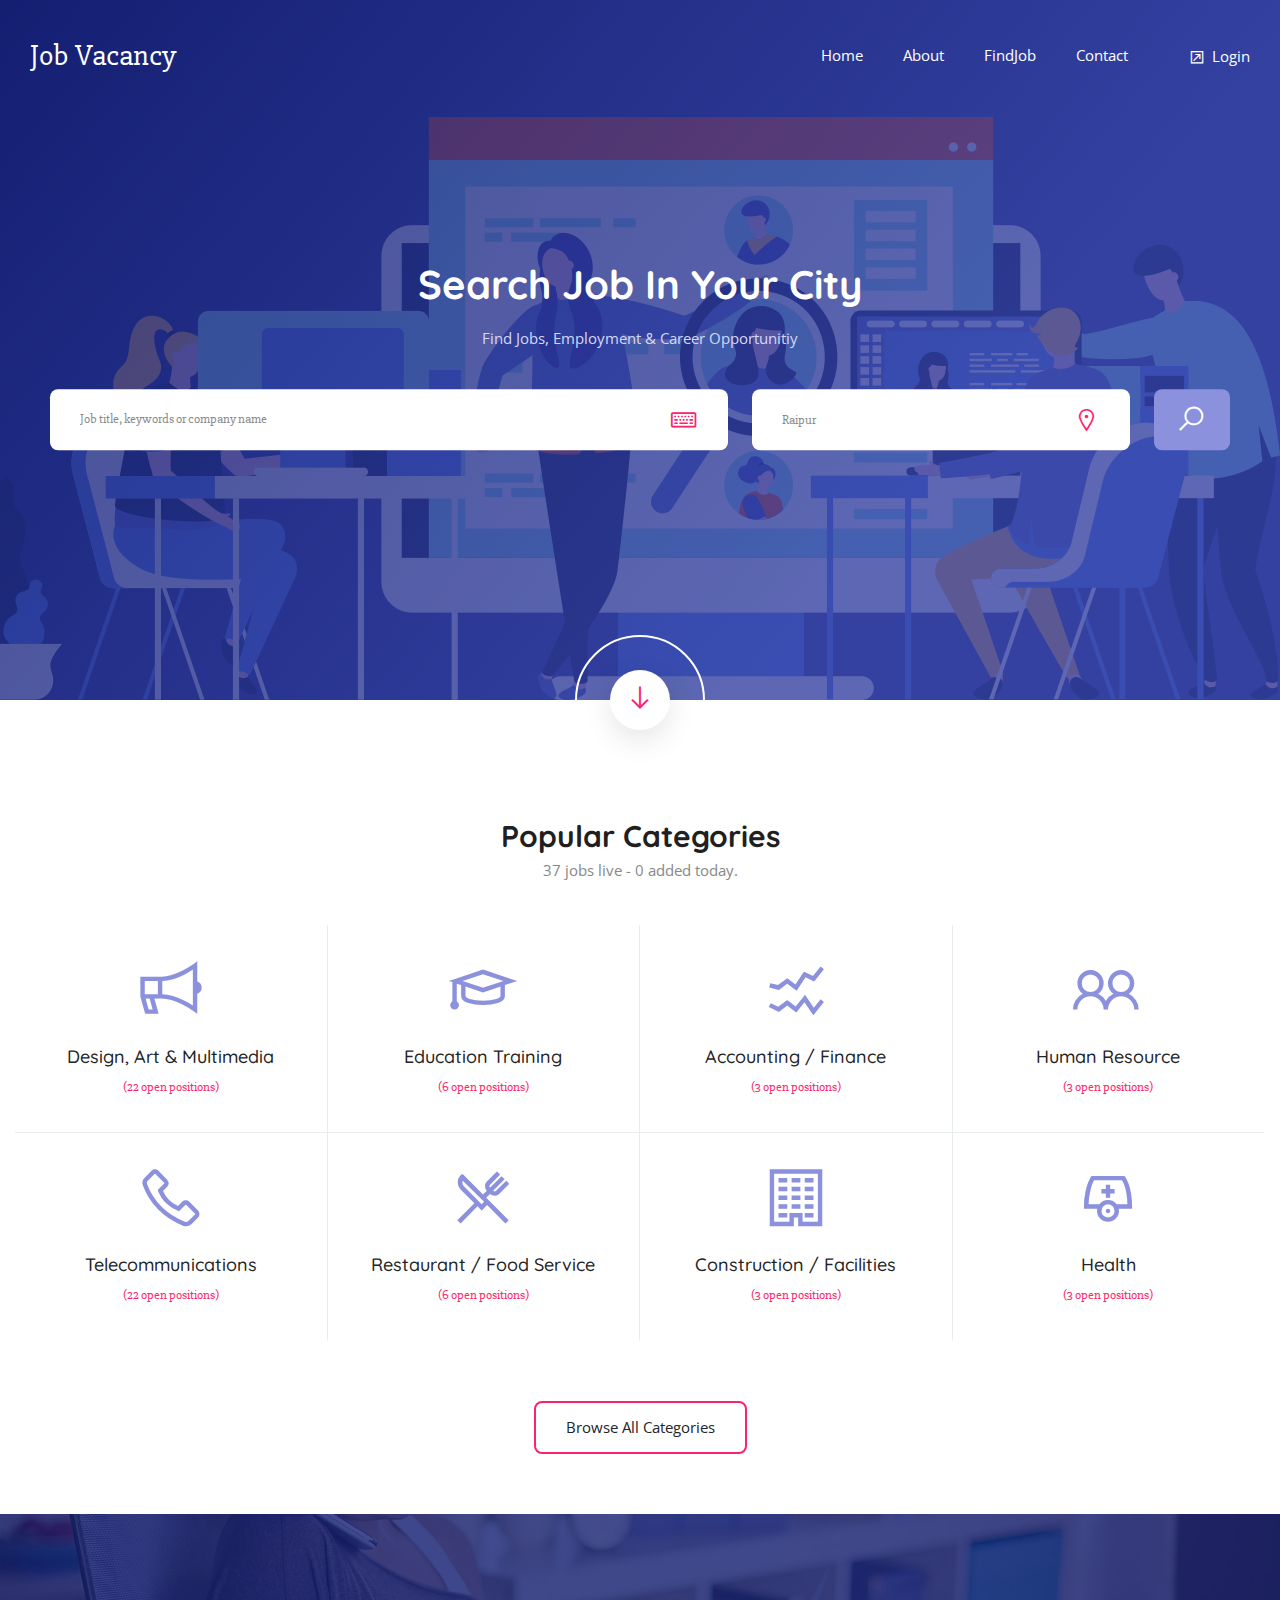
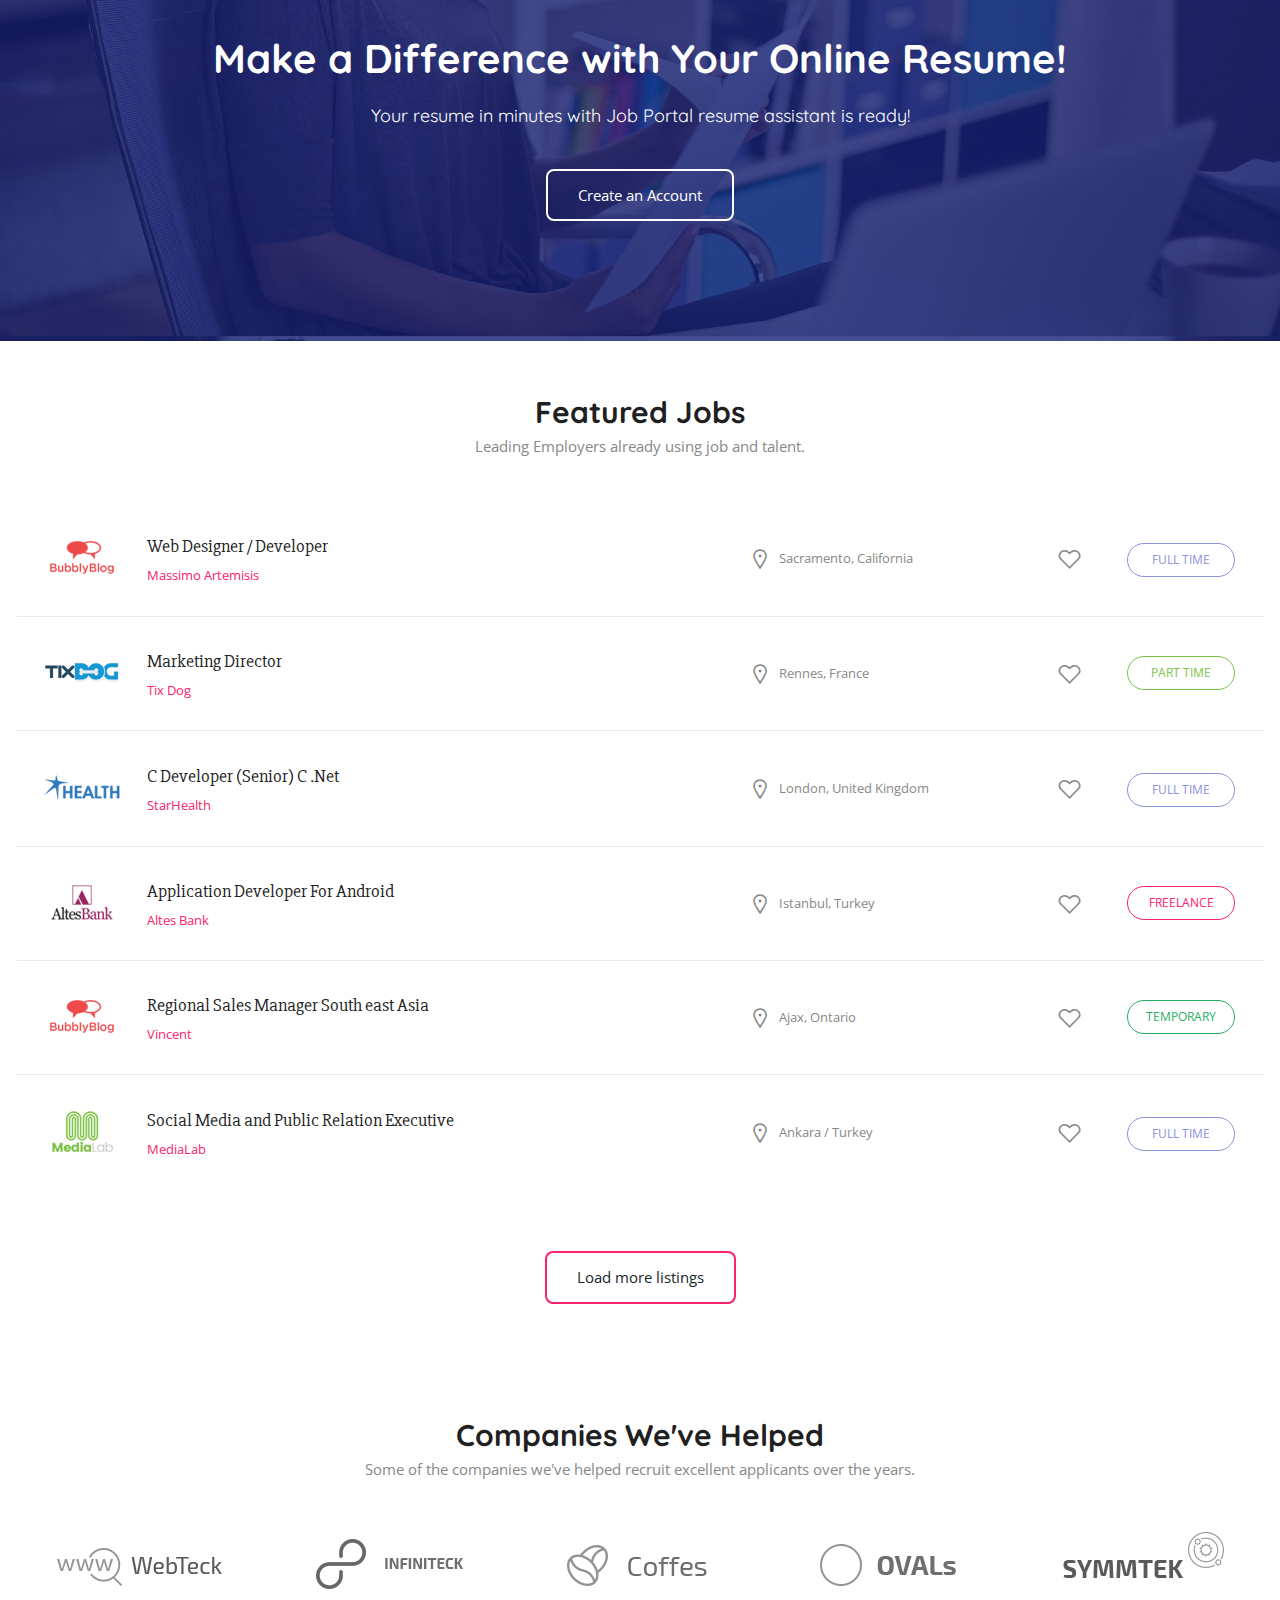
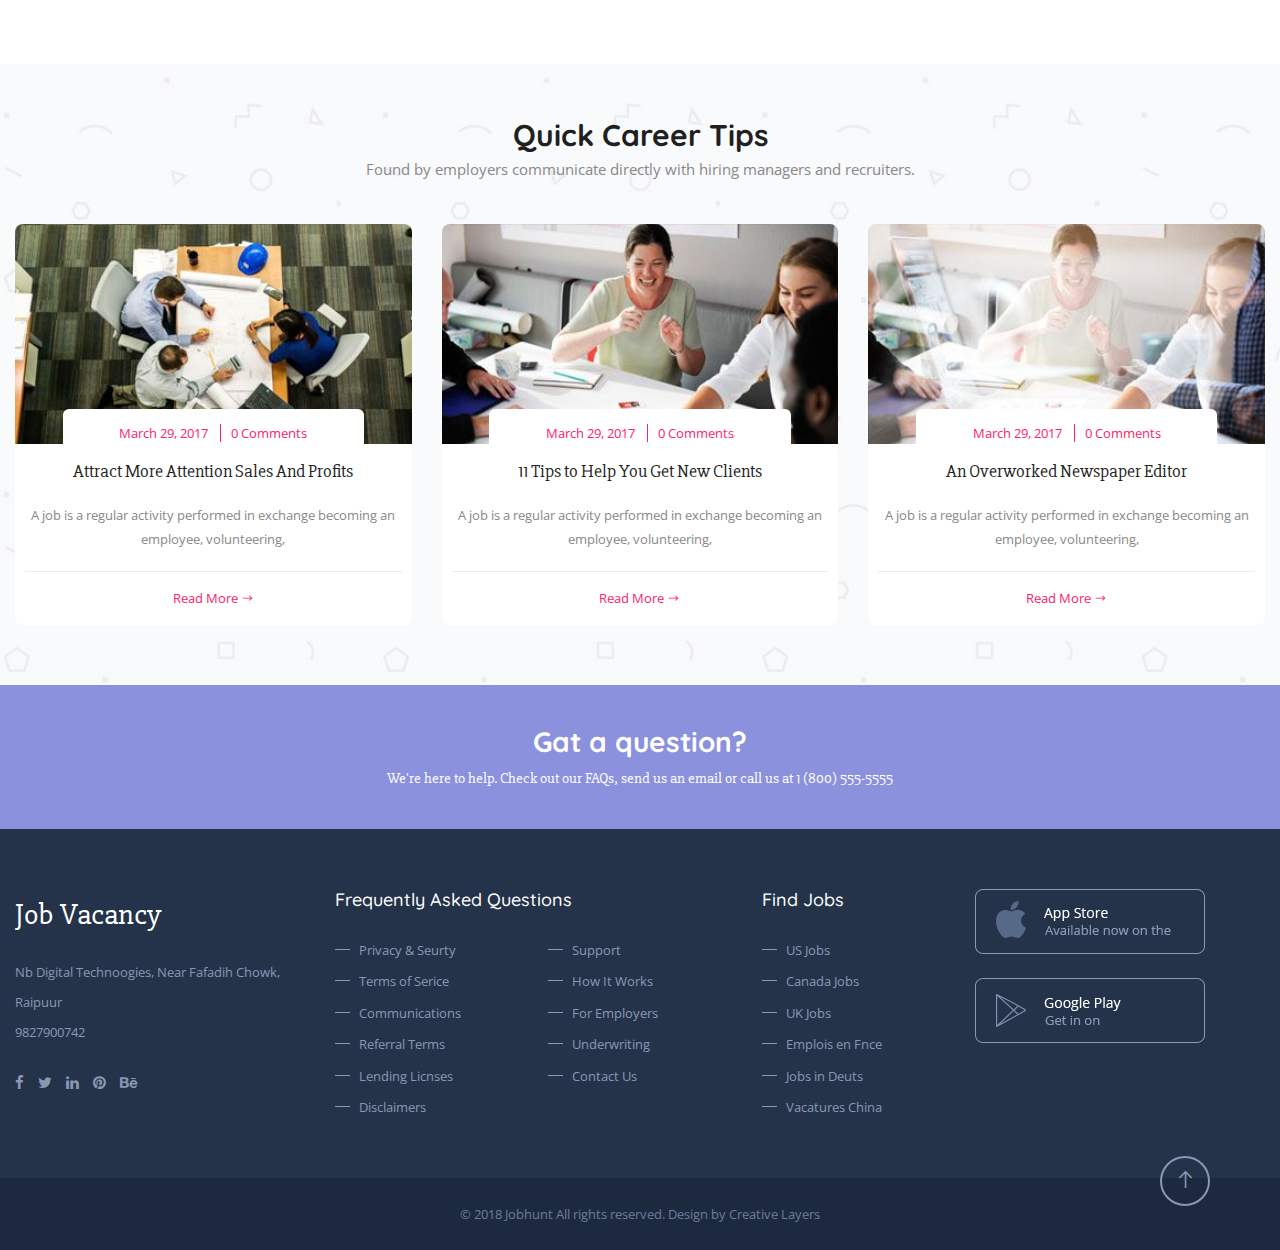
==== commit d9cecbe3: "just check" ====
--- a/index.html
+++ b/index.html
@@ -82,7 +82,7 @@
 							<div class="job-search-sec">
 								<div class="job-search">
 									<h3>Search Job In Your City</h3>
-									<span>Find Jobs, Employment & Career Opportunities</span>
+									<span>Find Jobs, Employment & Career Opportunitiy</span>
 									<form>
 										<div class="row">
 											<div class="col-lg-7 col-md-5 col-sm-12 col-xs-12">
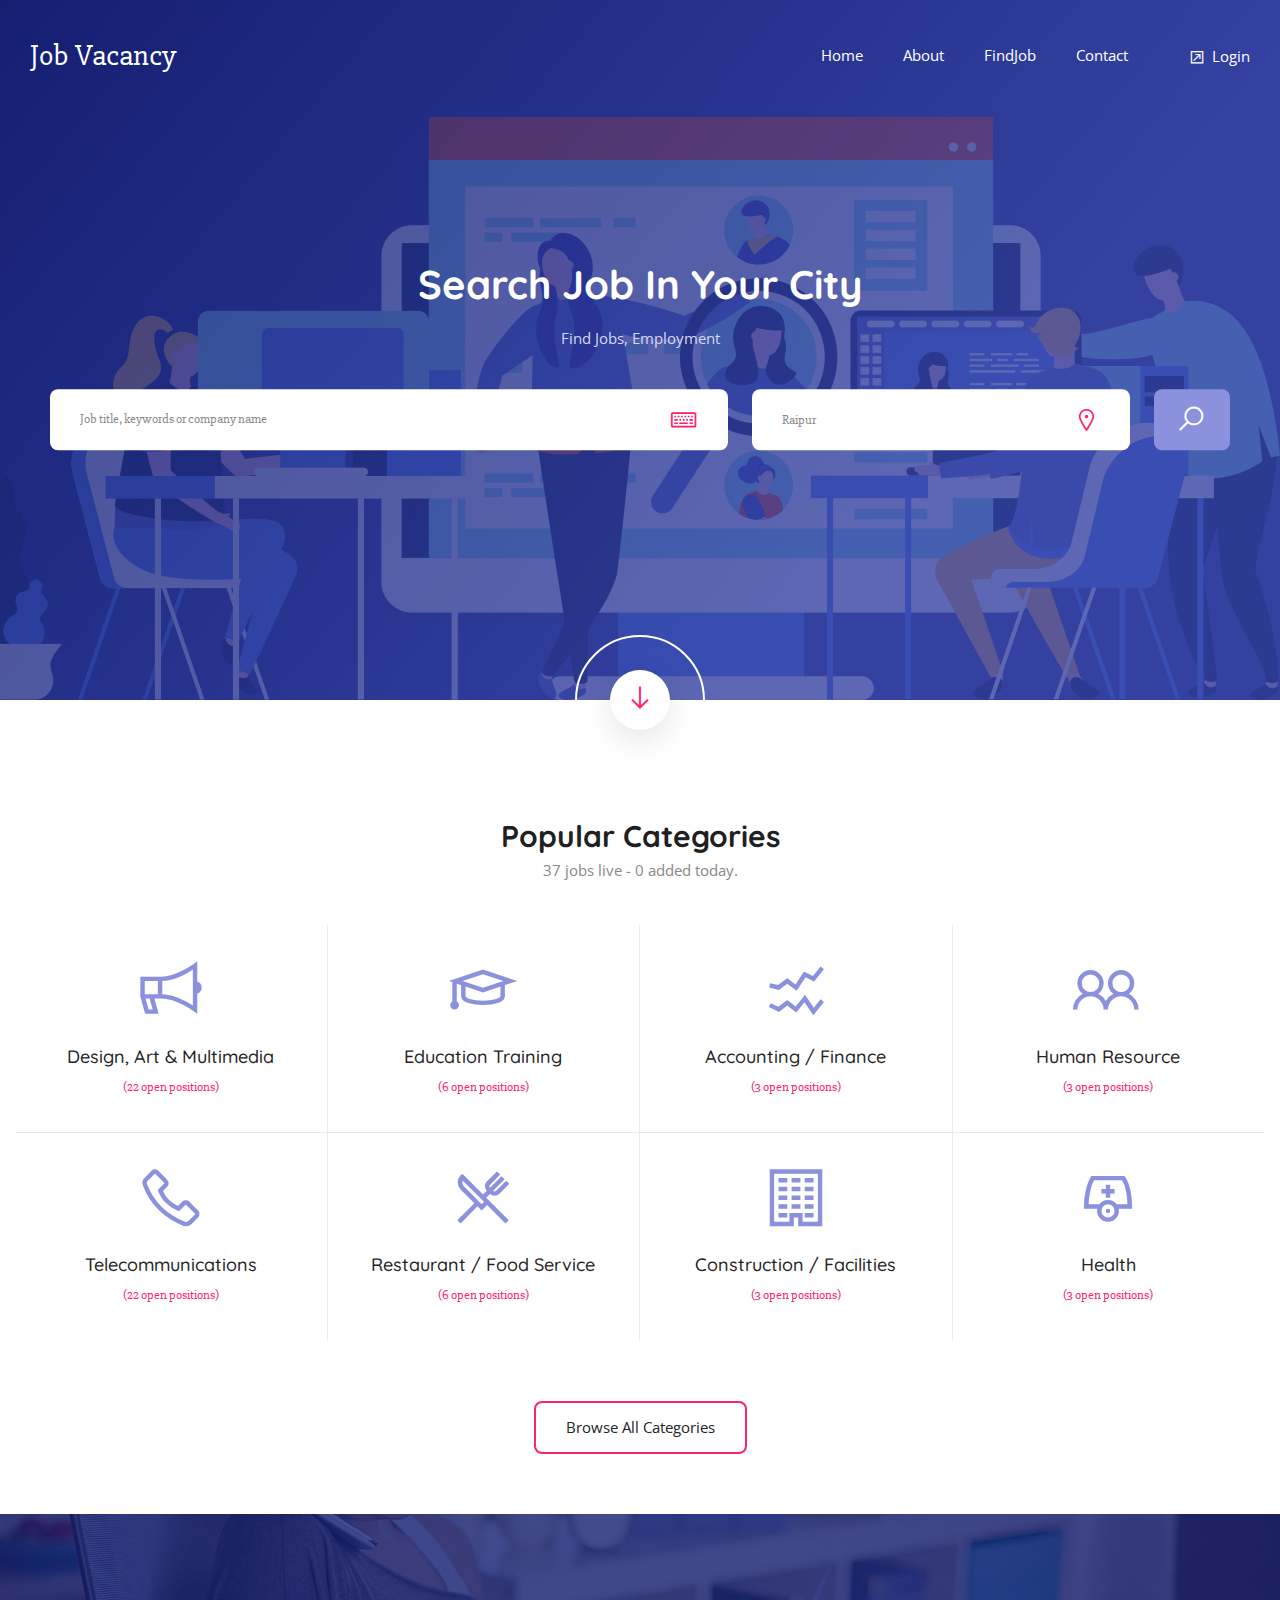
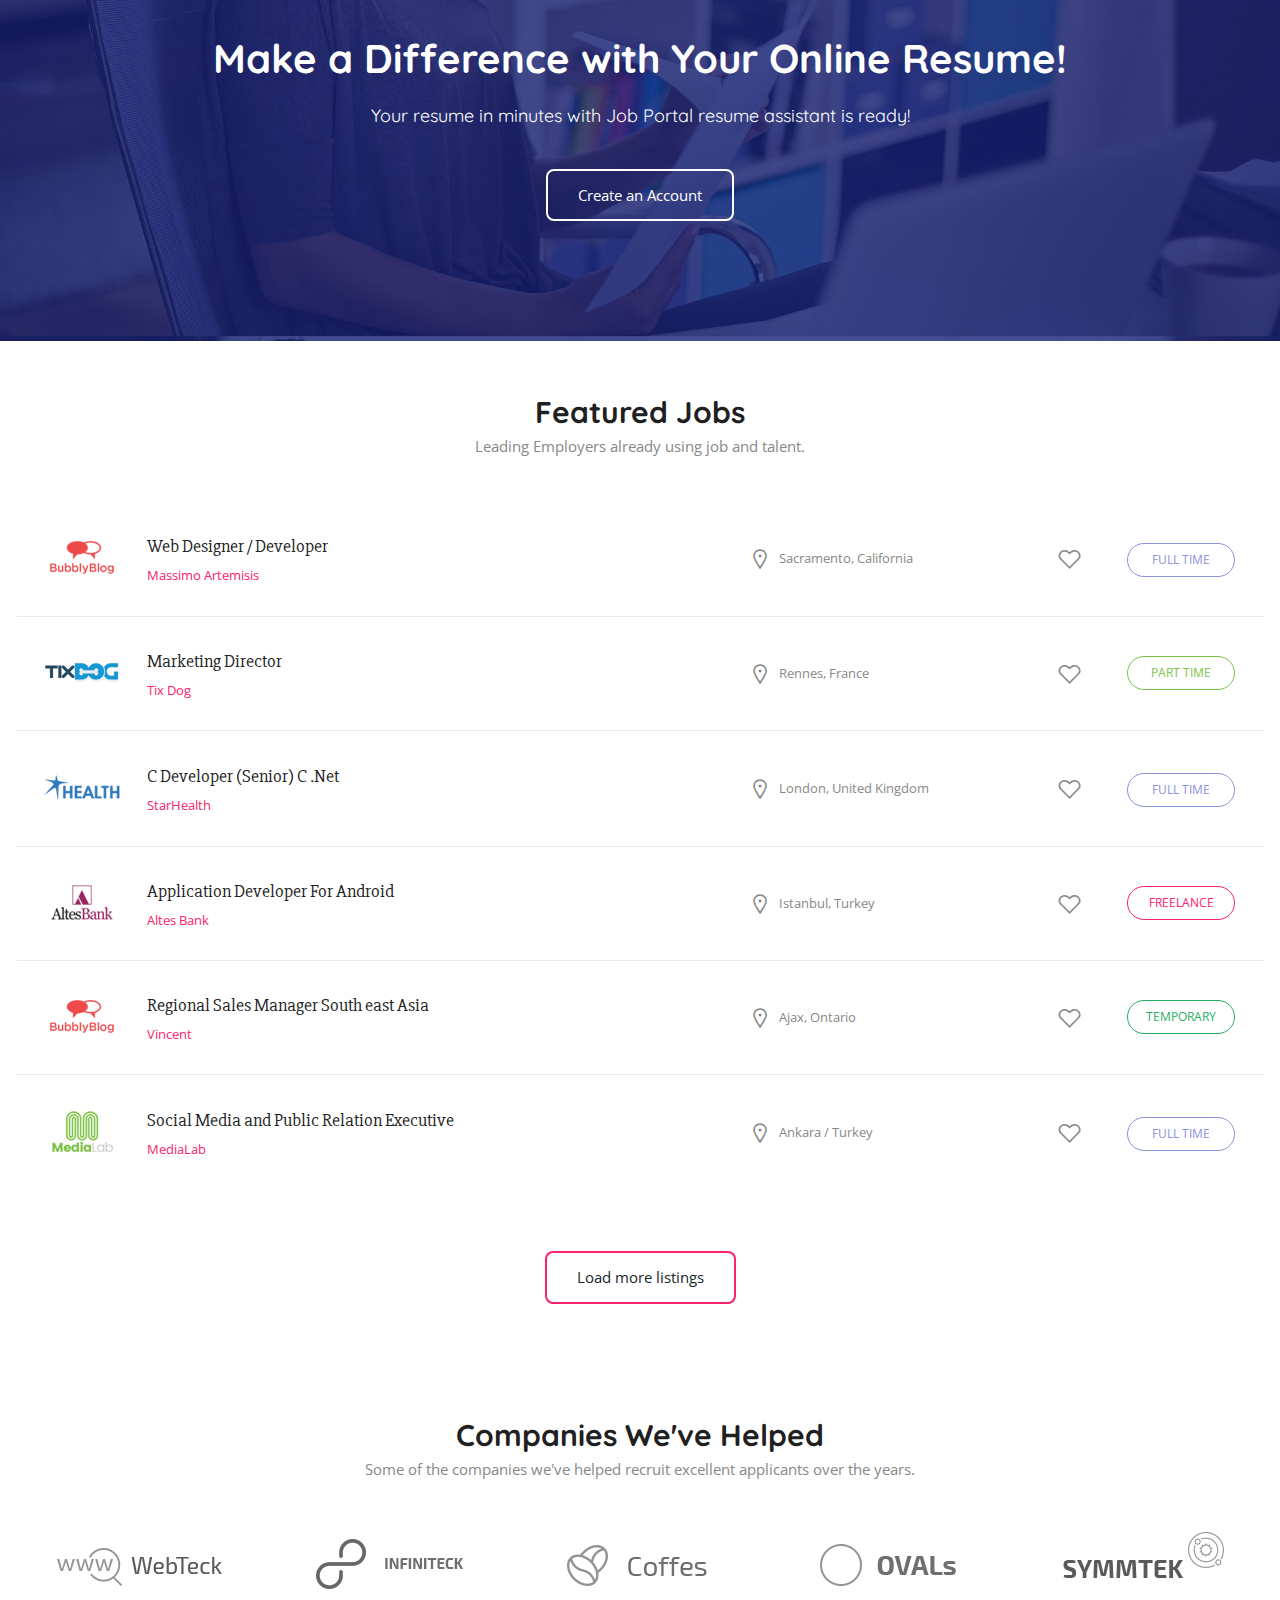
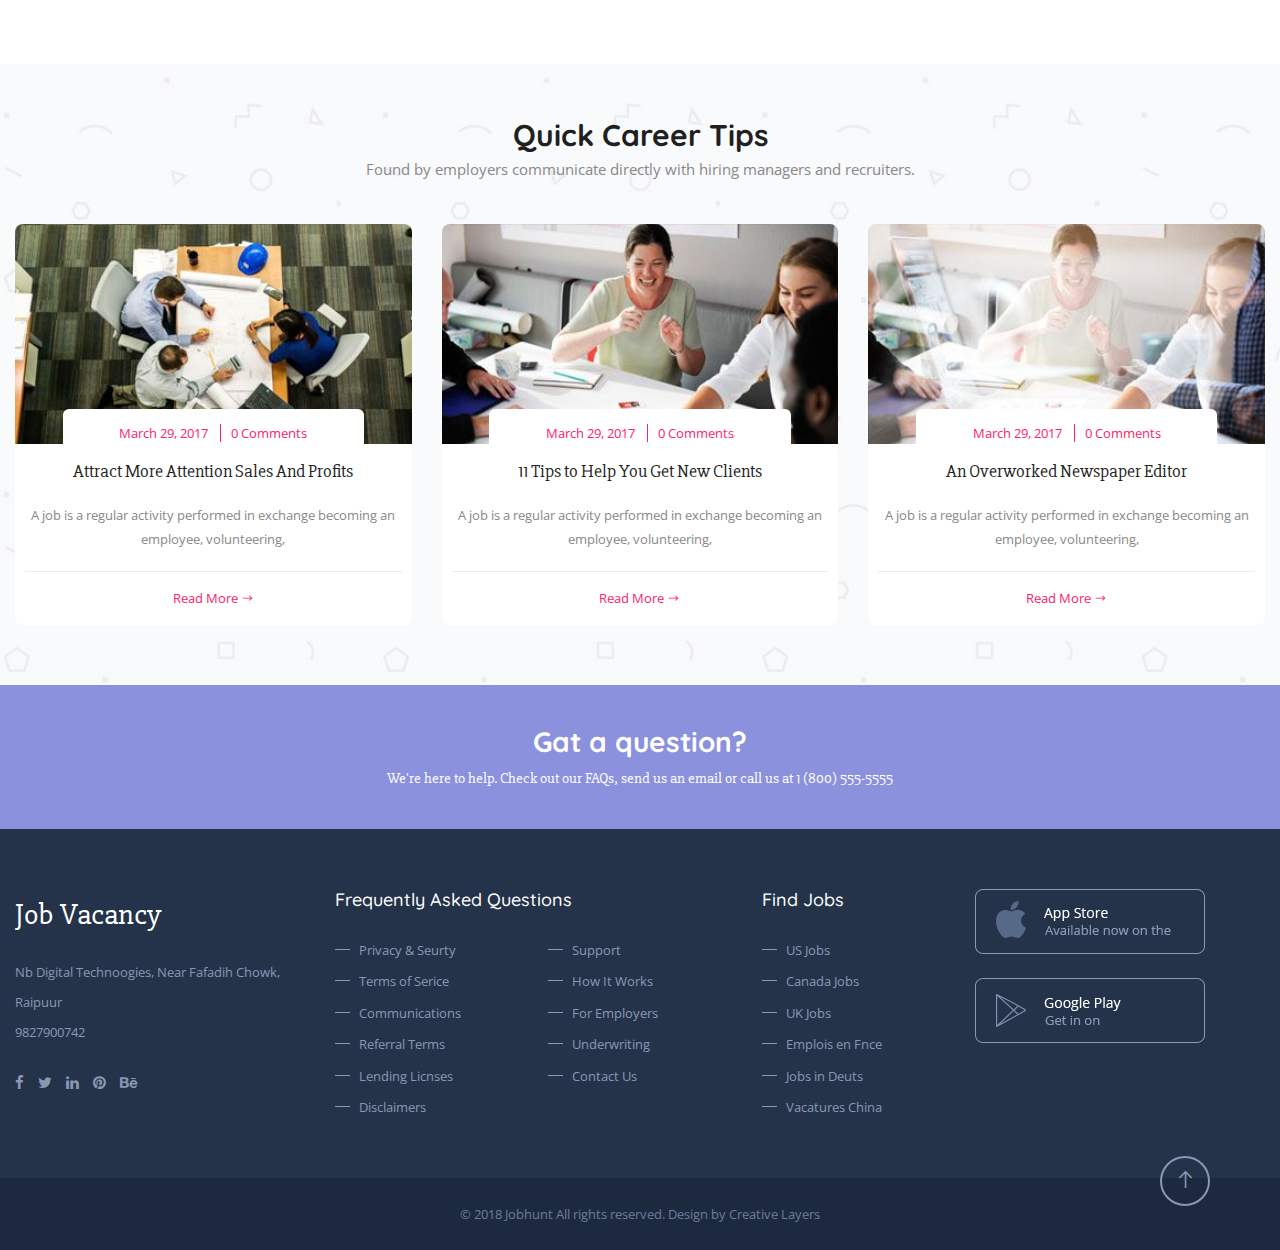
==== commit 6869142d: "just check" ====
--- a/index.html
+++ b/index.html
@@ -82,7 +82,7 @@
 							<div class="job-search-sec">
 								<div class="job-search">
 									<h3>Search Job In Your City</h3>
-									<span>Find Jobs, Employment & Career Opportunitiy</span>
+									<span>Find Jobs, Employment</span>
 									<form>
 										<div class="row">
 											<div class="col-lg-7 col-md-5 col-sm-12 col-xs-12">
